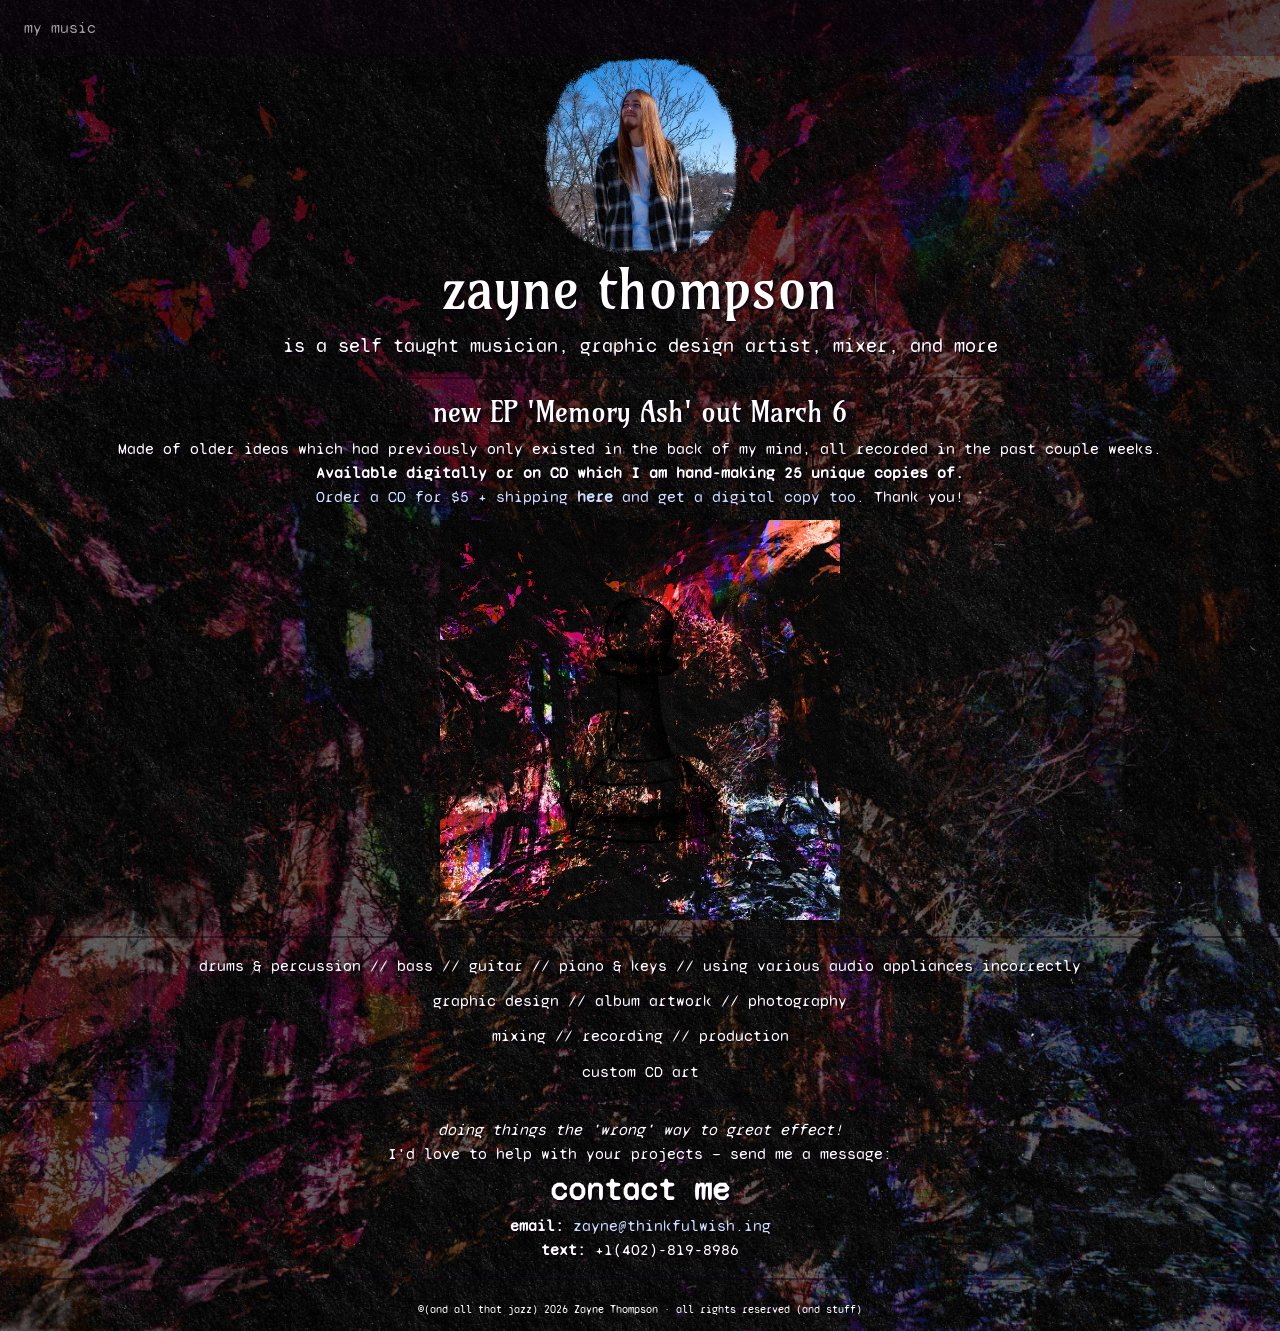
==== index.html @ b9ddb62a "memory ash v3" ====
<!DOCTYPE html>
<html lang="en">
  <head>
    <meta charset="utf-8">
    <meta http-equiv="X-UA-Compatible" content="IE=edge">
    <meta name="viewport" content="width=device-width, initial-scale=1">
    <title>Zayne Thompson</title>
	<link rel="icon" type="image/x-icon" href="favicon.ico">
	<link rel="stylesheet" href="style.css">
	<link rel="preconnect" href="https://fonts.googleapis.com">
	<link rel="preconnect" href="https://fonts.gstatic.com" crossorigin>
	<link href="https://fonts.googleapis.com/css2?family=Amarante&family=Inknut+Antiqua:wght@300;400;500;600;700;800;900&family=Syne+Mono&display=swap" rel="stylesheet">
  </head>
<style>
html {
  background-image: url("memoryash-bg3000.jpg");
}
</style>
  <body>
    <nav class="navbar navbar-expand-lg navbar-dark bg-dark">

       <div class="navbar-collapse" id="navbarSupportedContent">
          <ul class="navbar-nav mr-auto">
             <li class="nav-item hidden">
                <a class="nav-link" href="#">home<span class="sr-only">(current)</span></a>
             </li>
             <li class="nav-item inactive">
                <a class="nav-link" href="https://links.zayne.rocks/">my music<br>
                </a>
             </li>
             <li class="nav-item hidden">
                <a class="nav-link" href="#">art &amp; design<br>
                </a>
             </li>
          </ul>
       </div>
    </nav>
	<div>
		
        <section class="animated-background">
            <div id="stars1"></div>
            <div id="stars2"></div>
            <div id="stars3"></div>
        </section>
		
    <div>
	<img src="ZTmarch2026.png" width="200">
      <h1 class="display-4">Zayne Thompson</h1>
       <p class="lead">is a self taught musician, graphic design artist, mixer, and more</p>
      <hr>
<h3 class="display-5">new EP 'Memory Ash' out March 6</h3>
<p>Made of older ideas which had previously only existed in the back of my mind, all recorded in the past couple weeks.<br><b>Available digitally or on CD which I am hand-making 25 unique copies of.</b><br><a href=https://zaynethompson.bandcamp.com>Order a CD for $5 + shipping <b>here</b> and get a digital copy too.</a> Thank you!</p>
		<a href=https://zaynethompson.bandcamp.com/album/memory-ash><img src="memoryash1500.jpg" width="400"></a>
      <hr>
      <p>drums &amp; percussion // bass // guitar // piano &amp; keys // using various audio appliances incorrectly</p>
	  <p>graphic design // album artwork // photography</p>
	  <p>mixing // recording // production</p>
	  <p>custom CD art</p>
      <hr>
	  <p class="p-nomargin"><i>doing things the 'wrong' way to great effect!</i></p>
	  <p class="p-nomargin">I'd love to help with your projects — send me a message:</p>
	<div>
		<p class="contact"><strong>contact me</strong></p>
		<p><strong>email: </strong> <a href="mailto:zayne@thinkfulwish.ing">zayne@thinkfulwish.ing</a>
			<br>
        <strong>text: </strong>+1(402)-819-8986</p>
		<hr>
	</div>
      <footer>
          <div class="text-center col-lg-6 offset-lg-3 col-xl-6">
             <p4 class="footer">&copy;(and all that jazz) 2026 Zayne Thompson &middot; all rights reserved (and stuff)</a></p>
          </div>
      </footer>
  </div>
    <script src="../zayne.rocks-main/zayne.rocks-main/js/jquery-3.4.1.min.js"></script>
    <script src="../zayne.rocks-main/zayne.rocks-main/js/popper.min.js"></script>
    <script src="../zayne.rocks-main/zayne.rocks-main/js/bootstrap-4.4.1.js"></script>
  </body>
</html>
---- style.css ----
:root {
  --blue: #007bff;
  --indigo: #6610f2;
  --purple: #6f42c1;
  --pink: #e83e8c;
  --red: #dc3545;
  --orange: #fd7e14;
  --yellow: #ffc107;
  --green: #28a745;
  --teal: #20c997;
  --cyan: #17a2b8;
  --white: #fff;
  --gray: #6c757d;
  --gray-dark: #343a40;
  --primary: #007bff;
  --secondary: #6c757d;
  --success: #28a745;
  --info: #17a2b8;
  --warning: #ffc107;
  --danger: #dc3545;
  --light: #f8f9fa;
  --dark: #343a40;
  --bg-purple: #0e0312;
  --breakpoint-xs: 0;
  --breakpoint-sm: 576px;
  --breakpoint-md: 768px;
  --breakpoint-lg: 992px;
  --breakpoint-xl: 1200px;
}

*,
*::before,
*::after {
  box-sizing: border-box;
}

html {
  font-family: sans-serif;
  line-height: 1.15;
  -webkit-text-size-adjust: 100%;
  -webkit-tap-highlight-color: rgba(0, 0, 0, 0);
  background-size: cover;
  background-color: #0e0312;
}

article, aside, figcaption, figure, footer, header, hgroup, main, nav, section {
  display: block;
}
.syne-mono-regular {
  font-family: "Syne Mono", monospace;
  font-weight: 400;
  font-style: normal;
}

.inknut-antiqua-light {
  font-family: "Inknut Antiqua", serif;
  font-weight: 300;
  font-style: normal;
}
.inknut-antiqua-regular {
  font-family: "Inknut Antiqua", serif;
  font-weight: 400;
  font-style: normal;
}
.inknut-antiqua-medium {
  font-family: "Inknut Antiqua", serif;
  font-weight: 500;
  font-style: normal;
}
.inknut-antiqua-semibold {
  font-family: "Inknut Antiqua", serif;
  font-weight: 600;
  font-style: normal;
}
.inknut-antiqua-bold {
  font-family: "Inknut Antiqua", serif;
  font-weight: 700;
  font-style: normal;
}
.inknut-antiqua-extrabold {
  font-family: "Inknut Antiqua", serif;
  font-weight: 800;
  font-style: normal;
}
.inknut-antiqua-black {
  font-family: "Inknut Antiqua", serif;
  font-weight: 900;
  font-style: normal;
}

.amarante-regular {
  font-family: "Amarante", serif;
  font-weight: 400;
  font-style: normal;
}

body {
  margin: 0;
  font-size: 1rem;
  font-weight: 400;
  line-height: 1.5;
  font-family: "Syne Mono";
  color: #fff;
  text-align: center;
}

[tabindex="-1"]:focus:not(:focus-visible) {
  outline: 0 !important;
}

hr {
  box-sizing: content-box;
  height: 0;
  overflow: visible;
}

h1, h2, h3, h4, h5, h6 {
  margin-top: 0;
  margin-bottom: 0.5rem;
  font-family: "Amarante";
  text-shadow: 2px 2px 3px #0E0312;
}

.p-nomargin {
  margin-top: 0;
  margin-bottom: 0rem;
}
.footer {
  font-size: 0.7em;
}
p {
  margin-top: 0;
  margin-bottom: 0.7rem;
  font-family: "Syne Mono";
  text-shadow: 1.5px 1.5px 0px #0E0312;
}
.navbar-dark {
    background-color: rgba(14, 3, 18, 0.3)!important;
    border: none !important;
    border-width:0!important;
}
.navbar-light {
    background-color: rgba(0, 0, 0, 0.3)!important;
    border: none !important;
    border-width:0!important;
}
abbr[title],
abbr[data-original-title] {
  text-decoration: underline;
  -webkit-text-decoration: underline dotted;
  text-decoration: underline dotted;
  cursor: help;
  border-bottom: 0;
  -webkit-text-decoration-skip-ink: none;
  text-decoration-skip-ink: none;
}
.dropdown:hover .dropdown-menu {
    display: block;
    margin-top: 0; /* remove the gap so it doesn't close */
}
address {
  margin-bottom: 1rem;
  font-style: normal;
  line-height: inherit;
}

ol,
ul,
dl {
  margin-top: 0;
  margin-bottom: 1rem;
}

ol ol,
ul ul,
ol ul,
ul ol {
  margin-bottom: 0;
}

dt {
  font-weight: 700;
}

dd {
  margin-bottom: .5rem;
  margin-left: 0;
}

blockquote {
  margin: 0 0 1rem;
}

b,
strong {
  font-weight: bolder;
}

small {
  font-size: 80%;
}

sub,
sup {
  position: relative;
  font-size: 75%;
  line-height: 0;
  vertical-align: baseline;
}

sub {
  bottom: -.25em;
}

sup {
  top: -.5em;
}

a {
  color: #cde0fe;
  text-decoration: none;
  background-color: transparent;
}

a:hover {
  color: #0056b3;
  text-decoration: underline;
}

a:not([href]) {
  color: inherit;
  text-decoration: none;
}

a:not([href]):hover {
  color: inherit;
  text-decoration: none;
}

pre,
code,
kbd,
samp {
  font-family: SFMono-Regular, Menlo, Monaco, Consolas, "Liberation Mono", "Courier New", monospace;
  font-size: 1em;
}

pre {
  margin-top: 0;
  margin-bottom: 1rem;
  overflow: auto;
}

figure {
  margin: 0 0 1rem;
}

img {
  vertical-align: middle;
  border-style: none;
}

svg {
  overflow: hidden;
  vertical-align: middle;
}

table {
  border-collapse: collapse;
}

caption {
  padding-top: 0.75rem;
  padding-bottom: 0.75rem;
  color: #6c757d;
  text-align: left;
  caption-side: bottom;
}

th {
  text-align: inherit;
}

label {
  display: inline-block;
  margin-bottom: 0.5rem;
}

button {
  border-radius: 0;
}

button:focus {
  outline: 1px dotted;
  outline: 5px auto -webkit-focus-ring-color;
}

input,
button,
select,
optgroup,
textarea {
  margin: 0;
  font-family: inherit;
  font-size: inherit;
  line-height: inherit;
}

button,
input {
  overflow: visible;
}

button,
select {
  text-transform: none;
}

select {
  word-wrap: normal;
}

button,
[type="button"],
[type="reset"],
[type="submit"] {
  -webkit-appearance: button;
}

button:not(:disabled),
[type="button"]:not(:disabled),
[type="reset"]:not(:disabled),
[type="submit"]:not(:disabled) {
  cursor: pointer;
}

button::-moz-focus-inner,
[type="button"]::-moz-focus-inner,
[type="reset"]::-moz-focus-inner,
[type="submit"]::-moz-focus-inner {
  padding: 0;
  border-style: none;
}

input[type="radio"],
input[type="checkbox"] {
  box-sizing: border-box;
  padding: 0;
}

input[type="date"],
input[type="time"],
input[type="datetime-local"],
input[type="month"] {
  -webkit-appearance: listbox;
}

textarea {
  overflow: auto;
  resize: vertical;
}

fieldset {
  min-width: 0;
  padding: 0;
  margin: 0;
  border: 0;
}

legend {
  display: block;
  width: 100%;
  max-width: 100%;
  padding: 0;
  margin-bottom: .5rem;
  font-size: 1.5rem;
  line-height: inherit;
  color: inherit;
  white-space: normal;
}

progress {
  vertical-align: baseline;
}

[type="number"]::-webkit-inner-spin-button,
[type="number"]::-webkit-outer-spin-button {
  height: auto;
}

[type="search"] {
  outline-offset: -2px;
  -webkit-appearance: none;
}

[type="search"]::-webkit-search-decoration {
  -webkit-appearance: none;
}

::-webkit-file-upload-button {
  font: inherit;
  -webkit-appearance: button;
}

output {
  display: inline-block;
}

summary {
  display: list-item;
  cursor: pointer;
}

template {
  display: none;
}

[hidden] {
  display: none !important;
}

h1, h2, h3, h4, h5, h6,
.h1, .h2, .h3, .h4, .h5, .h6 {
  margin-bottom: 0.5rem;
  font-weight: 500;
  line-height: 1.2;
}

h1, .h1 {
  font-size: 2.5rem;
}

h2, .h2 {
  font-size: 2rem;
}

h3, .h3 {
  font-size: 1.75rem;
}

h4, .h4 {
  font-size: 1.5rem;
}

h5, .h5 {
  font-size: 1.25rem;
}

h6, .h6 {
  font-size: 1rem;
}

.lead {
  font-size: 1.25rem;
  font-weight: 300;
}

.display-1 {
  font-size: 6rem;
  font-weight: 300;
  line-height: 1.2;
}

.display-2 {
  font-size: 5.5rem;
  font-weight: 300;
  line-height: 1.2;
}

.display-3 {
  font-size: 4.5rem;
  font-weight: 300;
  line-height: 1.2;
}

.display-4 {
  font-size: 3.5rem;
  font-weight: 300;
  line-height: 1.2;
  text-transform: lowercase;
}

hr {
  margin-top: 1rem;
  margin-bottom: 1rem;
  border: 0;
  border-top: 0.15rem solid rgba(14, 3, 18, 0.5);
}

small,
.small {
  font-size: 80%;
  font-weight: 400;
}

mark,
.mark {
  padding: 0.2em;
  background-color: #fcf8e3;
}

.list-unstyled {
  padding-left: 0;
  list-style: none;
}

.list-inline {
  padding-left: 0;
  list-style: none;
}

.list-inline-item {
  display: inline-block;
}

.list-inline-item:not(:last-child) {
  margin-right: 0.5rem;
}

.initialism {
  font-size: 90%;
  text-transform: uppercase;
}

.blockquote {
  margin-bottom: 1rem;
  font-size: 1.25rem;
}

.blockquote-footer {
  display: block;
  font-size: 80%;
  color: #6c757d;
}

.blockquote-footer::before {
  content: "\2014\00A0";
}

.img-fluid {
  max-width: 100%;
  height: auto;
}

.img-thumbnail {
  padding: 0.25rem;
  background-color: #fff;
  border: 1px solid #dee2e6;
  border-radius: 0.25rem;
  max-width: 100%;
  height: auto;
}

.figure {
  display: inline-block;
}

.figure-img {
  margin-bottom: 0.5rem;
  line-height: 1;
}

.figure-caption {
  font-size: 90%;
  color: #6c757d;
}

code {
  font-size: 87.5%;
  color: #e83e8c;
  word-wrap: break-word;
}

a > code {
  color: inherit;
}

kbd {
  padding: 0.2rem 0.4rem;
  font-size: 87.5%;
  color: #fff;
  background-color: #212529;
  border-radius: 0.2rem;
}

kbd kbd {
  padding: 0;
  font-size: 100%;
  font-weight: 700;
}

pre {
  display: block;
  font-size: 87.5%;
  color: #212529;
}

pre code {
  font-size: inherit;
  color: inherit;
  word-break: normal;
}

.pre-scrollable {
  max-height: 340px;
  overflow-y: scroll;
}

.container {
  width: 100%;
  padding-right: 15px;
  padding-left: 15px;
  margin-right: auto;
  margin-left: auto;
}

@media (min-width: 576px) {
  .container {
    max-width: 540px;
  }
}

@media (min-width: 768px) {
  .container {
    max-width: 720px;
  }
}

@media (min-width: 992px) {
  .container {
    max-width: 960px;
  }
}

@media (min-width: 1200px) {
  .container {
    max-width: 1140px;
  }
}

.container-fluid, .container-sm, .container-md, .container-lg, .container-xl {
  width: 100%;
  padding-right: 15px;
  padding-left: 15px;
  margin-right: auto;
  margin-left: auto;
}

@media (min-width: 576px) {
  .container, .container-sm {
    max-width: 540px;
  }
}

@media (min-width: 768px) {
  .container, .container-sm, .container-md {
    max-width: 720px;
  }
}

@media (min-width: 992px) {
  .container, .container-sm, .container-md, .container-lg {
    max-width: 960px;
  }
}

@media (min-width: 1200px) {
  .container, .container-sm, .container-md, .container-lg, .container-xl {
    max-width: 1140px;
  }
}

.row {
  display: -ms-flexbox;
  display: flex;
  -ms-flex-wrap: wrap;
  flex-wrap: wrap;
  margin-right: -15px;
  margin-left: -15px;
}

.no-gutters {
  margin-right: 0;
  margin-left: 0;
}

.no-gutters > .col,
.no-gutters > [class*="col-"] {
  padding-right: 0;
  padding-left: 0;
}

.col-1, .col-2, .col-3, .col-4, .col-5, .col-6, .col-7, .col-8, .col-9, .col-10, .col-11, .col-12, .col,
.col-auto, .col-sm-1, .col-sm-2, .col-sm-3, .col-sm-4, .col-sm-5, .col-sm-6, .col-sm-7, .col-sm-8, .col-sm-9, .col-sm-10, .col-sm-11, .col-sm-12, .col-sm,
.col-sm-auto, .col-md-1, .col-md-2, .col-md-3, .col-md-4, .col-md-5, .col-md-6, .col-md-7, .col-md-8, .col-md-9, .col-md-10, .col-md-11, .col-md-12, .col-md,
.col-md-auto, .col-lg-1, .col-lg-2, .col-lg-3, .col-lg-4, .col-lg-5, .col-lg-6, .col-lg-7, .col-lg-8, .col-lg-9, .col-lg-10, .col-lg-11, .col-lg-12, .col-lg,
.col-lg-auto, .col-xl-1, .col-xl-2, .col-xl-3, .col-xl-4, .col-xl-5, .col-xl-6, .col-xl-7, .col-xl-8, .col-xl-9, .col-xl-10, .col-xl-11, .col-xl-12, .col-xl,
.col-xl-auto {
  position: relative;
  width: 100%;
  padding-right: 15px;
  padding-left: 15px;
}

.col {
  -ms-flex-preferred-size: 0;
  flex-basis: 0;
  -ms-flex-positive: 1;
  flex-grow: 1;
  max-width: 100%;
}

.row-cols-1 > * {
  -ms-flex: 0 0 100%;
  flex: 0 0 100%;
  max-width: 100%;
}

.row-cols-2 > * {
  -ms-flex: 0 0 50%;
  flex: 0 0 50%;
  max-width: 50%;
}

.row-cols-3 > * {
  -ms-flex: 0 0 33.333333%;
  flex: 0 0 33.333333%;
  max-width: 33.333333%;
}

.row-cols-4 > * {
  -ms-flex: 0 0 25%;
  flex: 0 0 25%;
  max-width: 25%;
}

.row-cols-5 > * {
  -ms-flex: 0 0 20%;
  flex: 0 0 20%;
  max-width: 20%;
}

.row-cols-6 > * {
  -ms-flex: 0 0 16.666667%;
  flex: 0 0 16.666667%;
  max-width: 16.666667%;
}

.col-auto {
  -ms-flex: 0 0 auto;
  flex: 0 0 auto;
  width: auto;
  max-width: 100%;
}

.col-1 {
  -ms-flex: 0 0 8.333333%;
  flex: 0 0 8.333333%;
  max-width: 8.333333%;
}

.col-2 {
  -ms-flex: 0 0 16.666667%;
  flex: 0 0 16.666667%;
  max-width: 16.666667%;
}

.col-3 {
  -ms-flex: 0 0 25%;
  flex: 0 0 25%;
  max-width: 25%;
}

.col-4 {
  -ms-flex: 0 0 33.333333%;
  flex: 0 0 33.333333%;
  max-width: 33.333333%;
}

.col-5 {
  -ms-flex: 0 0 41.666667%;
  flex: 0 0 41.666667%;
  max-width: 41.666667%;
}

.col-6 {
  -ms-flex: 0 0 50%;
  flex: 0 0 50%;
  max-width: 50%;
}

.col-7 {
  -ms-flex: 0 0 58.333333%;
  flex: 0 0 58.333333%;
  max-width: 58.333333%;
}

.col-8 {
  -ms-flex: 0 0 66.666667%;
  flex: 0 0 66.666667%;
  max-width: 66.666667%;
}

.col-9 {
  -ms-flex: 0 0 75%;
  flex: 0 0 75%;
  max-width: 75%;
}

.col-10 {
  -ms-flex: 0 0 83.333333%;
  flex: 0 0 83.333333%;
  max-width: 83.333333%;
}

.col-11 {
  -ms-flex: 0 0 91.666667%;
  flex: 0 0 91.666667%;
  max-width: 91.666667%;
}

.col-12 {
  -ms-flex: 0 0 100%;
  flex: 0 0 100%;
  max-width: 100%;
}

.order-first {
  -ms-flex-order: -1;
  order: -1;
}

.order-last {
  -ms-flex-order: 13;
  order: 13;
}

.order-0 {
  -ms-flex-order: 0;
  order: 0;
}

.order-1 {
  -ms-flex-order: 1;
  order: 1;
}

.order-2 {
  -ms-flex-order: 2;
  order: 2;
}

.order-3 {
  -ms-flex-order: 3;
  order: 3;
}

.order-4 {
  -ms-flex-order: 4;
  order: 4;
}

.order-5 {
  -ms-flex-order: 5;
  order: 5;
}

.order-6 {
  -ms-flex-order: 6;
  order: 6;
}

.order-7 {
  -ms-flex-order: 7;
  order: 7;
}

.order-8 {
  -ms-flex-order: 8;
  order: 8;
}

.order-9 {
  -ms-flex-order: 9;
  order: 9;
}

.order-10 {
  -ms-flex-order: 10;
  order: 10;
}

.order-11 {
  -ms-flex-order: 11;
  order: 11;
}

.order-12 {
  -ms-flex-order: 12;
  order: 12;
}

.offset-1 {
  margin-left: 8.333333%;
}

.offset-2 {
  margin-left: 16.666667%;
}

.offset-3 {
  margin-left: 25%;
}

.offset-4 {
  margin-left: 33.333333%;
}

.offset-5 {
  margin-left: 41.666667%;
}

.offset-6 {
  margin-left: 50%;
}

.offset-7 {
  margin-left: 58.333333%;
}

.offset-8 {
  margin-left: 66.666667%;
}

.offset-9 {
  margin-left: 75%;
}

.offset-10 {
  margin-left: 83.333333%;
}

.offset-11 {
  margin-left: 91.666667%;
}

@media (min-width: 576px) {
  .col-sm {
    -ms-flex-preferred-size: 0;
    flex-basis: 0;
    -ms-flex-positive: 1;
    flex-grow: 1;
    max-width: 100%;
  }
  .row-cols-sm-1 > * {
    -ms-flex: 0 0 100%;
    flex: 0 0 100%;
    max-width: 100%;
  }
  .row-cols-sm-2 > * {
    -ms-flex: 0 0 50%;
    flex: 0 0 50%;
    max-width: 50%;
  }
  .row-cols-sm-3 > * {
    -ms-flex: 0 0 33.333333%;
    flex: 0 0 33.333333%;
    max-width: 33.333333%;
  }
  .row-cols-sm-4 > * {
    -ms-flex: 0 0 25%;
    flex: 0 0 25%;
    max-width: 25%;
  }
  .row-cols-sm-5 > * {
    -ms-flex: 0 0 20%;
    flex: 0 0 20%;
    max-width: 20%;
  }
  .row-cols-sm-6 > * {
    -ms-flex: 0 0 16.666667%;
    flex: 0 0 16.666667%;
    max-width: 16.666667%;
  }
  .col-sm-auto {
    -ms-flex: 0 0 auto;
    flex: 0 0 auto;
    width: auto;
    max-width: 100%;
  }
  .col-sm-1 {
    -ms-flex: 0 0 8.333333%;
    flex: 0 0 8.333333%;
    max-width: 8.333333%;
  }
  .col-sm-2 {
    -ms-flex: 0 0 16.666667%;
    flex: 0 0 16.666667%;
    max-width: 16.666667%;
  }
  .col-sm-3 {
    -ms-flex: 0 0 25%;
    flex: 0 0 25%;
    max-width: 25%;
  }
  .col-sm-4 {
    -ms-flex: 0 0 33.333333%;
    flex: 0 0 33.333333%;
    max-width: 33.333333%;
  }
  .col-sm-5 {
    -ms-flex: 0 0 41.666667%;
    flex: 0 0 41.666667%;
    max-width: 41.666667%;
  }
  .col-sm-6 {
    -ms-flex: 0 0 50%;
    flex: 0 0 50%;
    max-width: 50%;
  }
  .col-sm-7 {
    -ms-flex: 0 0 58.333333%;
    flex: 0 0 58.333333%;
    max-width: 58.333333%;
  }
  .col-sm-8 {
    -ms-flex: 0 0 66.666667%;
    flex: 0 0 66.666667%;
    max-width: 66.666667%;
  }
  .col-sm-9 {
    -ms-flex: 0 0 75%;
    flex: 0 0 75%;
    max-width: 75%;
  }
  .col-sm-10 {
    -ms-flex: 0 0 83.333333%;
    flex: 0 0 83.333333%;
    max-width: 83.333333%;
  }
  .col-sm-11 {
    -ms-flex: 0 0 91.666667%;
    flex: 0 0 91.666667%;
    max-width: 91.666667%;
  }
  .col-sm-12 {
    -ms-flex: 0 0 100%;
    flex: 0 0 100%;
    max-width: 100%;
  }
  .order-sm-first {
    -ms-flex-order: -1;
    order: -1;
  }
  .order-sm-last {
    -ms-flex-order: 13;
    order: 13;
  }
  .order-sm-0 {
    -ms-flex-order: 0;
    order: 0;
  }
  .order-sm-1 {
    -ms-flex-order: 1;
    order: 1;
  }
  .order-sm-2 {
    -ms-flex-order: 2;
    order: 2;
  }
  .order-sm-3 {
    -ms-flex-order: 3;
    order: 3;
  }
  .order-sm-4 {
    -ms-flex-order: 4;
    order: 4;
  }
  .order-sm-5 {
    -ms-flex-order: 5;
    order: 5;
  }
  .order-sm-6 {
    -ms-flex-order: 6;
    order: 6;
  }
  .order-sm-7 {
    -ms-flex-order: 7;
    order: 7;
  }
  .order-sm-8 {
    -ms-flex-order: 8;
    order: 8;
  }
  .order-sm-9 {
    -ms-flex-order: 9;
    order: 9;
  }
  .order-sm-10 {
    -ms-flex-order: 10;
    order: 10;
  }
  .order-sm-11 {
    -ms-flex-order: 11;
    order: 11;
  }
  .order-sm-12 {
    -ms-flex-order: 12;
    order: 12;
  }
  .offset-sm-0 {
    margin-left: 0;
  }
  .offset-sm-1 {
    margin-left: 8.333333%;
  }
  .offset-sm-2 {
    margin-left: 16.666667%;
  }
  .offset-sm-3 {
    margin-left: 25%;
  }
  .offset-sm-4 {
    margin-left: 33.333333%;
  }
  .offset-sm-5 {
    margin-left: 41.666667%;
  }
  .offset-sm-6 {
    margin-left: 50%;
  }
  .offset-sm-7 {
    margin-left: 58.333333%;
  }
  .offset-sm-8 {
    margin-left: 66.666667%;
  }
  .offset-sm-9 {
    margin-left: 75%;
  }
  .offset-sm-10 {
    margin-left: 83.333333%;
  }
  .offset-sm-11 {
    margin-left: 91.666667%;
  }
}

@media (min-width: 768px) {
  .col-md {
    -ms-flex-preferred-size: 0;
    flex-basis: 0;
    -ms-flex-positive: 1;
    flex-grow: 1;
    max-width: 100%;
  }
  .row-cols-md-1 > * {
    -ms-flex: 0 0 100%;
    flex: 0 0 100%;
    max-width: 100%;
  }
  .row-cols-md-2 > * {
    -ms-flex: 0 0 50%;
    flex: 0 0 50%;
    max-width: 50%;
  }
  .row-cols-md-3 > * {
    -ms-flex: 0 0 33.333333%;
    flex: 0 0 33.333333%;
    max-width: 33.333333%;
  }
  .row-cols-md-4 > * {
    -ms-flex: 0 0 25%;
    flex: 0 0 25%;
    max-width: 25%;
  }
  .row-cols-md-5 > * {
    -ms-flex: 0 0 20%;
    flex: 0 0 20%;
    max-width: 20%;
  }
  .row-cols-md-6 > * {
    -ms-flex: 0 0 16.666667%;
    flex: 0 0 16.666667%;
    max-width: 16.666667%;
  }
  .col-md-auto {
    -ms-flex: 0 0 auto;
    flex: 0 0 auto;
    width: auto;
    max-width: 100%;
  }
  .col-md-1 {
    -ms-flex: 0 0 8.333333%;
    flex: 0 0 8.333333%;
    max-width: 8.333333%;
  }
  .col-md-2 {
    -ms-flex: 0 0 16.666667%;
    flex: 0 0 16.666667%;
    max-width: 16.666667%;
  }
  .col-md-3 {
    -ms-flex: 0 0 25%;
    flex: 0 0 25%;
    max-width: 25%;
  }
  .col-md-4 {
    -ms-flex: 0 0 33.333333%;
    flex: 0 0 33.333333%;
    max-width: 33.333333%;
  }
  .col-md-5 {
    -ms-flex: 0 0 41.666667%;
    flex: 0 0 41.666667%;
    max-width: 41.666667%;
  }
  .col-md-6 {
    -ms-flex: 0 0 50%;
    flex: 0 0 50%;
    max-width: 50%;
  }
  .col-md-7 {
    -ms-flex: 0 0 58.333333%;
    flex: 0 0 58.333333%;
    max-width: 58.333333%;
  }
  .col-md-8 {
    -ms-flex: 0 0 66.666667%;
    flex: 0 0 66.666667%;
    max-width: 66.666667%;
  }
  .col-md-9 {
    -ms-flex: 0 0 75%;
    flex: 0 0 75%;
    max-width: 75%;
  }
  .col-md-10 {
    -ms-flex: 0 0 83.333333%;
    flex: 0 0 83.333333%;
    max-width: 83.333333%;
  }
  .col-md-11 {
    -ms-flex: 0 0 91.666667%;
    flex: 0 0 91.666667%;
    max-width: 91.666667%;
  }
  .col-md-12 {
    -ms-flex: 0 0 100%;
    flex: 0 0 100%;
    max-width: 100%;
  }
  .order-md-first {
    -ms-flex-order: -1;
    order: -1;
  }
  .order-md-last {
    -ms-flex-order: 13;
    order: 13;
  }
  .order-md-0 {
    -ms-flex-order: 0;
    order: 0;
  }
  .order-md-1 {
    -ms-flex-order: 1;
    order: 1;
  }
  .order-md-2 {
    -ms-flex-order: 2;
    order: 2;
  }
  .order-md-3 {
    -ms-flex-order: 3;
    order: 3;
  }
  .order-md-4 {
    -ms-flex-order: 4;
    order: 4;
  }
  .order-md-5 {
    -ms-flex-order: 5;
    order: 5;
  }
  .order-md-6 {
    -ms-flex-order: 6;
    order: 6;
  }
  .order-md-7 {
    -ms-flex-order: 7;
    order: 7;
  }
  .order-md-8 {
    -ms-flex-order: 8;
    order: 8;
  }
  .order-md-9 {
    -ms-flex-order: 9;
    order: 9;
  }
  .order-md-10 {
    -ms-flex-order: 10;
    order: 10;
  }
  .order-md-11 {
    -ms-flex-order: 11;
    order: 11;
  }
  .order-md-12 {
    -ms-flex-order: 12;
    order: 12;
  }
  .offset-md-0 {
    margin-left: 0;
  }
  .offset-md-1 {
    margin-left: 8.333333%;
  }
  .offset-md-2 {
    margin-left: 16.666667%;
  }
  .offset-md-3 {
    margin-left: 25%;
  }
  .offset-md-4 {
    margin-left: 33.333333%;
  }
  .offset-md-5 {
    margin-left: 41.666667%;
  }
  .offset-md-6 {
    margin-left: 50%;
  }
  .offset-md-7 {
    margin-left: 58.333333%;
  }
  .offset-md-8 {
    margin-left: 66.666667%;
  }
  .offset-md-9 {
    margin-left: 75%;
  }
  .offset-md-10 {
    margin-left: 83.333333%;
  }
  .offset-md-11 {
    margin-left: 91.666667%;
  }
}

@media (min-width: 992px) {
  .col-lg {
    -ms-flex-preferred-size: 0;
    flex-basis: 0;
    -ms-flex-positive: 1;
    flex-grow: 1;
    max-width: 100%;
  }
  .row-cols-lg-1 > * {
    -ms-flex: 0 0 100%;
    flex: 0 0 100%;
    max-width: 100%;
  }
  .row-cols-lg-2 > * {
    -ms-flex: 0 0 50%;
    flex: 0 0 50%;
    max-width: 50%;
  }
  .row-cols-lg-3 > * {
    -ms-flex: 0 0 33.333333%;
    flex: 0 0 33.333333%;
    max-width: 33.333333%;
  }
  .row-cols-lg-4 > * {
    -ms-flex: 0 0 25%;
    flex: 0 0 25%;
    max-width: 25%;
  }
  .row-cols-lg-5 > * {
    -ms-flex: 0 0 20%;
    flex: 0 0 20%;
    max-width: 20%;
  }
  .row-cols-lg-6 > * {
    -ms-flex: 0 0 16.666667%;
    flex: 0 0 16.666667%;
    max-width: 16.666667%;
  }
  .col-lg-auto {
    -ms-flex: 0 0 auto;
    flex: 0 0 auto;
    width: auto;
    max-width: 100%;
  }
  .col-lg-1 {
    -ms-flex: 0 0 8.333333%;
    flex: 0 0 8.333333%;
    max-width: 8.333333%;
  }
  .col-lg-2 {
    -ms-flex: 0 0 16.666667%;
    flex: 0 0 16.666667%;
    max-width: 16.666667%;
  }
  .col-lg-3 {
    -ms-flex: 0 0 25%;
    flex: 0 0 25%;
    max-width: 25%;
  }
  .col-lg-4 {
    -ms-flex: 0 0 33.333333%;
    flex: 0 0 33.333333%;
    max-width: 33.333333%;
  }
  .col-lg-5 {
    -ms-flex: 0 0 41.666667%;
    flex: 0 0 41.666667%;
    max-width: 41.666667%;
  }
  .col-lg-6 {
    -ms-flex: 0 0 50%;
    flex: 0 0 50%;
    max-width: 50%;
  }
  .col-lg-7 {
    -ms-flex: 0 0 58.333333%;
    flex: 0 0 58.333333%;
    max-width: 58.333333%;
  }
  .col-lg-8 {
    -ms-flex: 0 0 66.666667%;
    flex: 0 0 66.666667%;
    max-width: 66.666667%;
  }
  .col-lg-9 {
    -ms-flex: 0 0 75%;
    flex: 0 0 75%;
    max-width: 75%;
  }
  .col-lg-10 {
    -ms-flex: 0 0 83.333333%;
    flex: 0 0 83.333333%;
    max-width: 83.333333%;
  }
  .col-lg-11 {
    -ms-flex: 0 0 91.666667%;
    flex: 0 0 91.666667%;
    max-width: 91.666667%;
  }
  .col-lg-12 {
    -ms-flex: 0 0 100%;
    flex: 0 0 100%;
    max-width: 100%;
  }
  .order-lg-first {
    -ms-flex-order: -1;
    order: -1;
  }
  .order-lg-last {
    -ms-flex-order: 13;
    order: 13;
  }
  .order-lg-0 {
    -ms-flex-order: 0;
    order: 0;
  }
  .order-lg-1 {
    -ms-flex-order: 1;
    order: 1;
  }
  .order-lg-2 {
    -ms-flex-order: 2;
    order: 2;
  }
  .order-lg-3 {
    -ms-flex-order: 3;
    order: 3;
  }
  .order-lg-4 {
    -ms-flex-order: 4;
    order: 4;
  }
  .order-lg-5 {
    -ms-flex-order: 5;
    order: 5;
  }
  .order-lg-6 {
    -ms-flex-order: 6;
    order: 6;
  }
  .order-lg-7 {
    -ms-flex-order: 7;
    order: 7;
  }
  .order-lg-8 {
    -ms-flex-order: 8;
    order: 8;
  }
  .order-lg-9 {
    -ms-flex-order: 9;
    order: 9;
  }
  .order-lg-10 {
    -ms-flex-order: 10;
    order: 10;
  }
  .order-lg-11 {
    -ms-flex-order: 11;
    order: 11;
  }
  .order-lg-12 {
    -ms-flex-order: 12;
    order: 12;
  }
  .offset-lg-0 {
    margin-left: 0;
  }
  .offset-lg-1 {
    margin-left: 8.333333%;
  }
  .offset-lg-2 {
    margin-left: 16.666667%;
  }
  .offset-lg-3 {
    margin-left: 25%;
  }
  .offset-lg-4 {
    margin-left: 33.333333%;
  }
  .offset-lg-5 {
    margin-left: 41.666667%;
  }
  .offset-lg-6 {
    margin-left: 50%;
  }
  .offset-lg-7 {
    margin-left: 58.333333%;
  }
  .offset-lg-8 {
    margin-left: 66.666667%;
  }
  .offset-lg-9 {
    margin-left: 75%;
  }
  .offset-lg-10 {
    margin-left: 83.333333%;
  }
  .offset-lg-11 {
    margin-left: 91.666667%;
  }
}

@media (min-width: 1200px) {
  .col-xl {
    -ms-flex-preferred-size: 0;
    flex-basis: 0;
    -ms-flex-positive: 1;
    flex-grow: 1;
    max-width: 100%;
  }
  .row-cols-xl-1 > * {
    -ms-flex: 0 0 100%;
    flex: 0 0 100%;
    max-width: 100%;
  }
  .row-cols-xl-2 > * {
    -ms-flex: 0 0 50%;
    flex: 0 0 50%;
    max-width: 50%;
  }
  .row-cols-xl-3 > * {
    -ms-flex: 0 0 33.333333%;
    flex: 0 0 33.333333%;
    max-width: 33.333333%;
  }
  .row-cols-xl-4 > * {
    -ms-flex: 0 0 25%;
    flex: 0 0 25%;
    max-width: 25%;
  }
  .row-cols-xl-5 > * {
    -ms-flex: 0 0 20%;
    flex: 0 0 20%;
    max-width: 20%;
  }
  .row-cols-xl-6 > * {
    -ms-flex: 0 0 16.666667%;
    flex: 0 0 16.666667%;
    max-width: 16.666667%;
  }
  .col-xl-auto {
    -ms-flex: 0 0 auto;
    flex: 0 0 auto;
    width: auto;
    max-width: 100%;
  }
  .col-xl-1 {
    -ms-flex: 0 0 8.333333%;
    flex: 0 0 8.333333%;
    max-width: 8.333333%;
  }
  .col-xl-2 {
    -ms-flex: 0 0 16.666667%;
    flex: 0 0 16.666667%;
    max-width: 16.666667%;
  }
  .col-xl-3 {
    -ms-flex: 0 0 25%;
    flex: 0 0 25%;
    max-width: 25%;
  }
  .col-xl-4 {
    -ms-flex: 0 0 33.333333%;
    flex: 0 0 33.333333%;
    max-width: 33.333333%;
  }
  .col-xl-5 {
    -ms-flex: 0 0 41.666667%;
    flex: 0 0 41.666667%;
    max-width: 41.666667%;
  }
  .col-xl-6 {
    -ms-flex: 0 0 50%;
    flex: 0 0 50%;
    max-width: 50%;
  }
  .col-xl-7 {
    -ms-flex: 0 0 58.333333%;
    flex: 0 0 58.333333%;
    max-width: 58.333333%;
  }
  .col-xl-8 {
    -ms-flex: 0 0 66.666667%;
    flex: 0 0 66.666667%;
    max-width: 66.666667%;
  }
  .col-xl-9 {
    -ms-flex: 0 0 75%;
    flex: 0 0 75%;
    max-width: 75%;
  }
  .col-xl-10 {
    -ms-flex: 0 0 83.333333%;
    flex: 0 0 83.333333%;
    max-width: 83.333333%;
  }
  .col-xl-11 {
    -ms-flex: 0 0 91.666667%;
    flex: 0 0 91.666667%;
    max-width: 91.666667%;
  }
  .col-xl-12 {
    -ms-flex: 0 0 100%;
    flex: 0 0 100%;
    max-width: 100%;
  }
  .order-xl-first {
    -ms-flex-order: -1;
    order: -1;
  }
  .order-xl-last {
    -ms-flex-order: 13;
    order: 13;
  }
  .order-xl-0 {
    -ms-flex-order: 0;
    order: 0;
  }
  .order-xl-1 {
    -ms-flex-order: 1;
    order: 1;
  }
  .order-xl-2 {
    -ms-flex-order: 2;
    order: 2;
  }
  .order-xl-3 {
    -ms-flex-order: 3;
    order: 3;
  }
  .order-xl-4 {
    -ms-flex-order: 4;
    order: 4;
  }
  .order-xl-5 {
    -ms-flex-order: 5;
    order: 5;
  }
  .order-xl-6 {
    -ms-flex-order: 6;
    order: 6;
  }
  .order-xl-7 {
    -ms-flex-order: 7;
    order: 7;
  }
  .order-xl-8 {
    -ms-flex-order: 8;
    order: 8;
  }
  .order-xl-9 {
    -ms-flex-order: 9;
    order: 9;
  }
  .order-xl-10 {
    -ms-flex-order: 10;
    order: 10;
  }
  .order-xl-11 {
    -ms-flex-order: 11;
    order: 11;
  }
  .order-xl-12 {
    -ms-flex-order: 12;
    order: 12;
  }
  .offset-xl-0 {
    margin-left: 0;
  }
  .offset-xl-1 {
    margin-left: 8.333333%;
  }
  .offset-xl-2 {
    margin-left: 16.666667%;
  }
  .offset-xl-3 {
    margin-left: 25%;
  }
  .offset-xl-4 {
    margin-left: 33.333333%;
  }
  .offset-xl-5 {
    margin-left: 41.666667%;
  }
  .offset-xl-6 {
    margin-left: 50%;
  }
  .offset-xl-7 {
    margin-left: 58.333333%;
  }
  .offset-xl-8 {
    margin-left: 66.666667%;
  }
  .offset-xl-9 {
    margin-left: 75%;
  }
  .offset-xl-10 {
    margin-left: 83.333333%;
  }
  .offset-xl-11 {
    margin-left: 91.666667%;
  }
}

.table {
  width: 100%;
  margin-bottom: 1rem;
  color: #212529;
}

.table th,
.table td {
  padding: 0.75rem;
  vertical-align: top;
  border-top: 1px solid #dee2e6;
}

.table thead th {
  vertical-align: bottom;
  border-bottom: 2px solid #dee2e6;
}

.table tbody + tbody {
  border-top: 2px solid #dee2e6;
}

.table-sm th,
.table-sm td {
  padding: 0.3rem;
}

.table-bordered {
  border: 1px solid #dee2e6;
}

.table-bordered th,
.table-bordered td {
  border: 1px solid #dee2e6;
}

.table-bordered thead th,
.table-bordered thead td {
  border-bottom-width: 2px;
}

.table-borderless th,
.table-borderless td,
.table-borderless thead th,
.table-borderless tbody + tbody {
  border: 0;
}

.table-striped tbody tr:nth-of-type(odd) {
  background-color: rgba(0, 0, 0, 0.05);
}

.table-hover tbody tr:hover {
  color: #212529;
  background-color: rgba(0, 0, 0, 0.075);
}

.table-primary,
.table-primary > th,
.table-primary > td {
  background-color: #b8daff;
}

.table-primary th,
.table-primary td,
.table-primary thead th,
.table-primary tbody + tbody {
  border-color: #7abaff;
}

.table-hover .table-primary:hover {
  background-color: #9fcdff;
}

.table-hover .table-primary:hover > td,
.table-hover .table-primary:hover > th {
  background-color: #9fcdff;
}

.table-secondary,
.table-secondary > th,
.table-secondary > td {
  background-color: #d6d8db;
}

.table-secondary th,
.table-secondary td,
.table-secondary thead th,
.table-secondary tbody + tbody {
  border-color: #b3b7bb;
}

.table-hover .table-secondary:hover {
  background-color: #c8cbcf;
}

.table-hover .table-secondary:hover > td,
.table-hover .table-secondary:hover > th {
  background-color: #c8cbcf;
}

.table-success,
.table-success > th,
.table-success > td {
  background-color: #c3e6cb;
}

.table-success th,
.table-success td,
.table-success thead th,
.table-success tbody + tbody {
  border-color: #8fd19e;
}

.table-hover .table-success:hover {
  background-color: #b1dfbb;
}

.table-hover .table-success:hover > td,
.table-hover .table-success:hover > th {
  background-color: #b1dfbb;
}

.table-info,
.table-info > th,
.table-info > td {
  background-color: #bee5eb;
}

.table-info th,
.table-info td,
.table-info thead th,
.table-info tbody + tbody {
  border-color: #86cfda;
}

.table-hover .table-info:hover {
  background-color: #abdde5;
}

.table-hover .table-info:hover > td,
.table-hover .table-info:hover > th {
  background-color: #abdde5;
}

.table-warning,
.table-warning > th,
.table-warning > td {
  background-color: #ffeeba;
}

.table-warning th,
.table-warning td,
.table-warning thead th,
.table-warning tbody + tbody {
  border-color: #ffdf7e;
}

.table-hover .table-warning:hover {
  background-color: #ffe8a1;
}

.table-hover .table-warning:hover > td,
.table-hover .table-warning:hover > th {
  background-color: #ffe8a1;
}

.table-danger,
.table-danger > th,
.table-danger > td {
  background-color: #f5c6cb;
}

.table-danger th,
.table-danger td,
.table-danger thead th,
.table-danger tbody + tbody {
  border-color: #ed969e;
}

.table-hover .table-danger:hover {
  background-color: #f1b0b7;
}

.table-hover .table-danger:hover > td,
.table-hover .table-danger:hover > th {
  background-color: #f1b0b7;
}

.table-light,
.table-light > th,
.table-light > td {
  background-color: #fdfdfe;
}

.table-light th,
.table-light td,
.table-light thead th,
.table-light tbody + tbody {
  border-color: #fbfcfc;
}

.table-hover .table-light:hover {
  background-color: #ececf6;
}

.table-hover .table-light:hover > td,
.table-hover .table-light:hover > th {
  background-color: #ececf6;
}

.table-dark,
.table-dark > th,
.table-dark > td {
  background-color: #c6c8ca;
}

.table-dark th,
.table-dark td,
.table-dark thead th,
.table-dark tbody + tbody {
  border-color: #95999c;
}

.table-hover .table-dark:hover {
  background-color: #b9bbbe;
}

.table-hover .table-dark:hover > td,
.table-hover .table-dark:hover > th {
  background-color: #b9bbbe;
}

.table-active,
.table-active > th,
.table-active > td {
  background-color: rgba(0, 0, 0, 0.075);
}

.table-hover .table-active:hover {
  background-color: rgba(0, 0, 0, 0.075);
}

.table-hover .table-active:hover > td,
.table-hover .table-active:hover > th {
  background-color: rgba(0, 0, 0, 0.075);
}

.table .thead-dark th {
  color: #fff;
  background-color: #343a40;
  border-color: #454d55;
}

.table .thead-light th {
  color: #495057;
  background-color: #e9ecef;
  border-color: #dee2e6;
}

.table-dark {
  color: #fff;
  background-color: #343a40;
}

.table-dark th,
.table-dark td,
.table-dark thead th {
  border-color: #454d55;
}

.table-dark.table-bordered {
  border: 0;
}

.table-dark.table-striped tbody tr:nth-of-type(odd) {
  background-color: rgba(255, 255, 255, 0.05);
}

.table-dark.table-hover tbody tr:hover {
  color: #fff;
  background-color: rgba(255, 255, 255, 0.075);
}

@media (max-width: 575.98px) {
  .table-responsive-sm {
    display: block;
    width: 100%;
    overflow-x: auto;
    -webkit-overflow-scrolling: touch;
  }
  .table-responsive-sm > .table-bordered {
    border: 0;
  }
}

@media (max-width: 767.98px) {
  .table-responsive-md {
    display: block;
    width: 100%;
    overflow-x: auto;
    -webkit-overflow-scrolling: touch;
  }
  .table-responsive-md > .table-bordered {
    border: 0;
  }
}

@media (max-width: 991.98px) {
  .table-responsive-lg {
    display: block;
    width: 100%;
    overflow-x: auto;
    -webkit-overflow-scrolling: touch;
  }
  .table-responsive-lg > .table-bordered {
    border: 0;
  }
}

@media (max-width: 1199.98px) {
  .table-responsive-xl {
    display: block;
    width: 100%;
    overflow-x: auto;
    -webkit-overflow-scrolling: touch;
  }
  .table-responsive-xl > .table-bordered {
    border: 0;
  }
}

.table-responsive {
  display: block;
  width: 100%;
  overflow-x: auto;
  -webkit-overflow-scrolling: touch;
}

.table-responsive > .table-bordered {
  border: 0;
}

.form-control {
  display: block;
  width: 100%;
  height: calc(1.5em + 0.75rem + 2px);
  padding: 0.375rem 0.75rem;
  font-size: 1rem;
  font-weight: 400;
  line-height: 1.5;
  color: #495057;
  background-color: #fff;
  background-clip: padding-box;
  border: 1px solid #ced4da;
  border-radius: 0.25rem;
  transition: border-color 0.15s ease-in-out, box-shadow 0.15s ease-in-out;
}

@media (prefers-reduced-motion: reduce) {
  .form-control {
    transition: none;
  }
}

.form-control::-ms-expand {
  background-color: transparent;
  border: 0;
}

.form-control:-moz-focusring {
  color: transparent;
  text-shadow: 0 0 0 #495057;
}

.form-control:focus {
  color: #495057;
  background-color: #fff;
  border-color: #80bdff;
  outline: 0;
  box-shadow: 0 0 0 0.2rem rgba(0, 123, 255, 0.25);
}

.form-control::-webkit-input-placeholder {
  color: #6c757d;
  opacity: 1;
}

.form-control::-moz-placeholder {
  color: #6c757d;
  opacity: 1;
}

.form-control:-ms-input-placeholder {
  color: #6c757d;
  opacity: 1;
}

.form-control::-ms-input-placeholder {
  color: #6c757d;
  opacity: 1;
}

.form-control::placeholder {
  color: #6c757d;
  opacity: 1;
}

.form-control:disabled, .form-control[readonly] {
  background-color: #e9ecef;
  opacity: 1;
}

select.form-control:focus::-ms-value {
  color: #495057;
  background-color: #fff;
}

.form-control-file,
.form-control-range {
  display: block;
  width: 100%;
}

.col-form-label {
  padding-top: calc(0.375rem + 1px);
  padding-bottom: calc(0.375rem + 1px);
  margin-bottom: 0;
  font-size: inherit;
  line-height: 1.5;
}

.col-form-label-lg {
  padding-top: calc(0.5rem + 1px);
  padding-bottom: calc(0.5rem + 1px);
  font-size: 1.25rem;
  line-height: 1.5;
}

.col-form-label-sm {
  padding-top: calc(0.25rem + 1px);
  padding-bottom: calc(0.25rem + 1px);
  font-size: 0.875rem;
  line-height: 1.5;
}

.form-control-plaintext {
  display: block;
  width: 100%;
  padding: 0.375rem 0;
  margin-bottom: 0;
  font-size: 1rem;
  line-height: 1.5;
  color: #212529;
  background-color: transparent;
  border: solid transparent;
  border-width: 1px 0;
}

.form-control-plaintext.form-control-sm, .form-control-plaintext.form-control-lg {
  padding-right: 0;
  padding-left: 0;
}

.form-control-sm {
  height: calc(1.5em + 0.5rem + 2px);
  padding: 0.25rem 0.5rem;
  font-size: 0.875rem;
  line-height: 1.5;
  border-radius: 0.2rem;
}

.form-control-lg {
  height: calc(1.5em + 1rem + 2px);
  padding: 0.5rem 1rem;
  font-size: 1.25rem;
  line-height: 1.5;
  border-radius: 0.3rem;
}

select.form-control[size], select.form-control[multiple] {
  height: auto;
}

textarea.form-control {
  height: auto;
}

.form-group {
  margin-bottom: 1rem;
}

.form-text {
  display: block;
  margin-top: 0.25rem;
}

.form-row {
  display: -ms-flexbox;
  display: flex;
  -ms-flex-wrap: wrap;
  flex-wrap: wrap;
  margin-right: -5px;
  margin-left: -5px;
}

.form-row > .col,
.form-row > [class*="col-"] {
  padding-right: 5px;
  padding-left: 5px;
}

.form-check {
  position: relative;
  display: block;
  padding-left: 1.25rem;
}

.form-check-input {
  position: absolute;
  margin-top: 0.3rem;
  margin-left: -1.25rem;
}

.form-check-input[disabled] ~ .form-check-label,
.form-check-input:disabled ~ .form-check-label {
  color: #6c757d;
}

.form-check-label {
  margin-bottom: 0;
}

.form-check-inline {
  display: -ms-inline-flexbox;
  display: inline-flex;
  -ms-flex-align: center;
  align-items: center;
  padding-left: 0;
  margin-right: 0.75rem;
}

.form-check-inline .form-check-input {
  position: static;
  margin-top: 0;
  margin-right: 0.3125rem;
  margin-left: 0;
}

.valid-feedback {
  display: none;
  width: 100%;
  margin-top: 0.25rem;
  font-size: 80%;
  color: #28a745;
}

.valid-tooltip {
  position: absolute;
  top: 100%;
  z-index: 5;
  display: none;
  max-width: 100%;
  padding: 0.25rem 0.5rem;
  margin-top: .1rem;
  font-size: 0.875rem;
  line-height: 1.5;
  color: #fff;
  background-color: rgba(40, 167, 69, 0.9);
  border-radius: 0.25rem;
}

.was-validated :valid ~ .valid-feedback,
.was-validated :valid ~ .valid-tooltip,
.is-valid ~ .valid-feedback,
.is-valid ~ .valid-tooltip {
  display: block;
}

.was-validated .form-control:valid, .form-control.is-valid {
  border-color: #28a745;
  padding-right: calc(1.5em + 0.75rem);
  background-image: url("data:image/svg+xml,%3csvg xmlns='http://www.w3.org/2000/svg' width='8' height='8' viewBox='0 0 8 8'%3e%3cpath fill='%2328a745' d='M2.3 6.73L.6 4.53c-.4-1.04.46-1.4 1.1-.8l1.1 1.4 3.4-3.8c.6-.63 1.6-.27 1.2.7l-4 4.6c-.43.5-.8.4-1.1.1z'/%3e%3c/svg%3e");
  background-repeat: no-repeat;
  background-position: right calc(0.375em + 0.1875rem) center;
  background-size: calc(0.75em + 0.375rem) calc(0.75em + 0.375rem);
}

.was-validated .form-control:valid:focus, .form-control.is-valid:focus {
  border-color: #28a745;
  box-shadow: 0 0 0 0.2rem rgba(40, 167, 69, 0.25);
}

.was-validated textarea.form-control:valid, textarea.form-control.is-valid {
  padding-right: calc(1.5em + 0.75rem);
  background-position: top calc(0.375em + 0.1875rem) right calc(0.375em + 0.1875rem);
}

.was-validated .custom-select:valid, .custom-select.is-valid {
  border-color: #28a745;
  padding-right: calc(0.75em + 2.3125rem);
  background: url("data:image/svg+xml,%3csvg xmlns='http://www.w3.org/2000/svg' width='4' height='5' viewBox='0 0 4 5'%3e%3cpath fill='%23343a40' d='M2 0L0 2h4zm0 5L0 3h4z'/%3e%3c/svg%3e") no-repeat right 0.75rem center/8px 10px, url("data:image/svg+xml,%3csvg xmlns='http://www.w3.org/2000/svg' width='8' height='8' viewBox='0 0 8 8'%3e%3cpath fill='%2328a745' d='M2.3 6.73L.6 4.53c-.4-1.04.46-1.4 1.1-.8l1.1 1.4 3.4-3.8c.6-.63 1.6-.27 1.2.7l-4 4.6c-.43.5-.8.4-1.1.1z'/%3e%3c/svg%3e") #fff no-repeat center right 1.75rem/calc(0.75em + 0.375rem) calc(0.75em + 0.375rem);
}

.was-validated .custom-select:valid:focus, .custom-select.is-valid:focus {
  border-color: #28a745;
  box-shadow: 0 0 0 0.2rem rgba(40, 167, 69, 0.25);
}

.was-validated .form-check-input:valid ~ .form-check-label, .form-check-input.is-valid ~ .form-check-label {
  color: #28a745;
}

.was-validated .form-check-input:valid ~ .valid-feedback,
.was-validated .form-check-input:valid ~ .valid-tooltip, .form-check-input.is-valid ~ .valid-feedback,
.form-check-input.is-valid ~ .valid-tooltip {
  display: block;
}

.was-validated .custom-control-input:valid ~ .custom-control-label, .custom-control-input.is-valid ~ .custom-control-label {
  color: #28a745;
}

.was-validated .custom-control-input:valid ~ .custom-control-label::before, .custom-control-input.is-valid ~ .custom-control-label::before {
  border-color: #28a745;
}

.was-validated .custom-control-input:valid:checked ~ .custom-control-label::before, .custom-control-input.is-valid:checked ~ .custom-control-label::before {
  border-color: #34ce57;
  background-color: #34ce57;
}

.was-validated .custom-control-input:valid:focus ~ .custom-control-label::before, .custom-control-input.is-valid:focus ~ .custom-control-label::before {
  box-shadow: 0 0 0 0.2rem rgba(40, 167, 69, 0.25);
}

.was-validated .custom-control-input:valid:focus:not(:checked) ~ .custom-control-label::before, .custom-control-input.is-valid:focus:not(:checked) ~ .custom-control-label::before {
  border-color: #28a745;
}

.was-validated .custom-file-input:valid ~ .custom-file-label, .custom-file-input.is-valid ~ .custom-file-label {
  border-color: #28a745;
}

.was-validated .custom-file-input:valid:focus ~ .custom-file-label, .custom-file-input.is-valid:focus ~ .custom-file-label {
  border-color: #28a745;
  box-shadow: 0 0 0 0.2rem rgba(40, 167, 69, 0.25);
}

.invalid-feedback {
  display: none;
  width: 100%;
  margin-top: 0.25rem;
  font-size: 80%;
  color: #dc3545;
}

.invalid-tooltip {
  position: absolute;
  top: 100%;
  z-index: 5;
  display: none;
  max-width: 100%;
  padding: 0.25rem 0.5rem;
  margin-top: .1rem;
  font-size: 0.875rem;
  line-height: 1.5;
  color: #fff;
  background-color: rgba(220, 53, 69, 0.9);
  border-radius: 0.25rem;
}

.was-validated :invalid ~ .invalid-feedback,
.was-validated :invalid ~ .invalid-tooltip,
.is-invalid ~ .invalid-feedback,
.is-invalid ~ .invalid-tooltip {
  display: block;
}

.was-validated .form-control:invalid, .form-control.is-invalid {
  border-color: #dc3545;
  padding-right: calc(1.5em + 0.75rem);
  background-image: url("data:image/svg+xml,%3csvg xmlns='http://www.w3.org/2000/svg' width='12' height='12' fill='none' stroke='%23dc3545' viewBox='0 0 12 12'%3e%3ccircle cx='6' cy='6' r='4.5'/%3e%3cpath stroke-linejoin='round' d='M5.8 3.6h.4L6 6.5z'/%3e%3ccircle cx='6' cy='8.2' r='.6' fill='%23dc3545' stroke='none'/%3e%3c/svg%3e");
  background-repeat: no-repeat;
  background-position: right calc(0.375em + 0.1875rem) center;
  background-size: calc(0.75em + 0.375rem) calc(0.75em + 0.375rem);
}

.was-validated .form-control:invalid:focus, .form-control.is-invalid:focus {
  border-color: #dc3545;
  box-shadow: 0 0 0 0.2rem rgba(220, 53, 69, 0.25);
}

.was-validated textarea.form-control:invalid, textarea.form-control.is-invalid {
  padding-right: calc(1.5em + 0.75rem);
  background-position: top calc(0.375em + 0.1875rem) right calc(0.375em + 0.1875rem);
}

.was-validated .custom-select:invalid, .custom-select.is-invalid {
  border-color: #dc3545;
  padding-right: calc(0.75em + 2.3125rem);
  background: url("data:image/svg+xml,%3csvg xmlns='http://www.w3.org/2000/svg' width='4' height='5' viewBox='0 0 4 5'%3e%3cpath fill='%23343a40' d='M2 0L0 2h4zm0 5L0 3h4z'/%3e%3c/svg%3e") no-repeat right 0.75rem center/8px 10px, url("data:image/svg+xml,%3csvg xmlns='http://www.w3.org/2000/svg' width='12' height='12' fill='none' stroke='%23dc3545' viewBox='0 0 12 12'%3e%3ccircle cx='6' cy='6' r='4.5'/%3e%3cpath stroke-linejoin='round' d='M5.8 3.6h.4L6 6.5z'/%3e%3ccircle cx='6' cy='8.2' r='.6' fill='%23dc3545' stroke='none'/%3e%3c/svg%3e") #fff no-repeat center right 1.75rem/calc(0.75em + 0.375rem) calc(0.75em + 0.375rem);
}

.was-validated .custom-select:invalid:focus, .custom-select.is-invalid:focus {
  border-color: #dc3545;
  box-shadow: 0 0 0 0.2rem rgba(220, 53, 69, 0.25);
}

.was-validated .form-check-input:invalid ~ .form-check-label, .form-check-input.is-invalid ~ .form-check-label {
  color: #dc3545;
}

.was-validated .form-check-input:invalid ~ .invalid-feedback,
.was-validated .form-check-input:invalid ~ .invalid-tooltip, .form-check-input.is-invalid ~ .invalid-feedback,
.form-check-input.is-invalid ~ .invalid-tooltip {
  display: block;
}

.was-validated .custom-control-input:invalid ~ .custom-control-label, .custom-control-input.is-invalid ~ .custom-control-label {
  color: #dc3545;
}

.was-validated .custom-control-input:invalid ~ .custom-control-label::before, .custom-control-input.is-invalid ~ .custom-control-label::before {
  border-color: #dc3545;
}

.was-validated .custom-control-input:invalid:checked ~ .custom-control-label::before, .custom-control-input.is-invalid:checked ~ .custom-control-label::before {
  border-color: #e4606d;
  background-color: #e4606d;
}

.was-validated .custom-control-input:invalid:focus ~ .custom-control-label::before, .custom-control-input.is-invalid:focus ~ .custom-control-label::before {
  box-shadow: 0 0 0 0.2rem rgba(220, 53, 69, 0.25);
}

.was-validated .custom-control-input:invalid:focus:not(:checked) ~ .custom-control-label::before, .custom-control-input.is-invalid:focus:not(:checked) ~ .custom-control-label::before {
  border-color: #dc3545;
}

.was-validated .custom-file-input:invalid ~ .custom-file-label, .custom-file-input.is-invalid ~ .custom-file-label {
  border-color: #dc3545;
}

.was-validated .custom-file-input:invalid:focus ~ .custom-file-label, .custom-file-input.is-invalid:focus ~ .custom-file-label {
  border-color: #dc3545;
  box-shadow: 0 0 0 0.2rem rgba(220, 53, 69, 0.25);
}

.form-inline {
  display: -ms-flexbox;
  display: flex;
  -ms-flex-flow: row wrap;
  flex-flow: row wrap;
  -ms-flex-align: center;
  align-items: center;
}

.form-inline .form-check {
  width: 100%;
}

@media (min-width: 576px) {
  .form-inline label {
    display: -ms-flexbox;
    display: flex;
    -ms-flex-align: center;
    align-items: center;
    -ms-flex-pack: center;
    justify-content: center;
    margin-bottom: 0;
  }
  .form-inline .form-group {
    display: -ms-flexbox;
    display: flex;
    -ms-flex: 0 0 auto;
    flex: 0 0 auto;
    -ms-flex-flow: row wrap;
    flex-flow: row wrap;
    -ms-flex-align: center;
    align-items: center;
    margin-bottom: 0;
  }
  .form-inline .form-control {
    display: inline-block;
    width: auto;
    vertical-align: middle;
  }
  .form-inline .form-control-plaintext {
    display: inline-block;
  }
  .form-inline .input-group,
  .form-inline .custom-select {
    width: auto;
  }
  .form-inline .form-check {
    display: -ms-flexbox;
    display: flex;
    -ms-flex-align: center;
    align-items: center;
    -ms-flex-pack: center;
    justify-content: center;
    width: auto;
    padding-left: 0;
  }
  .form-inline .form-check-input {
    position: relative;
    -ms-flex-negative: 0;
    flex-shrink: 0;
    margin-top: 0;
    margin-right: 0.25rem;
    margin-left: 0;
  }
  .form-inline .custom-control {
    -ms-flex-align: center;
    align-items: center;
    -ms-flex-pack: center;
    justify-content: center;
  }
  .form-inline .custom-control-label {
    margin-bottom: 0;
  }
}

.btn {
  display: inline-block;
  font-weight: 400;
  color: #212529;
  text-align: center;
  vertical-align: middle;
  cursor: pointer;
  -webkit-user-select: none;
  -moz-user-select: none;
  -ms-user-select: none;
  user-select: none;
  background-color: transparent;
  border: 1px solid transparent;
  padding: 0.375rem 0.75rem;
  font-size: 1rem;
  line-height: 1.5;
  border-radius: 0.25rem;
  transition: color 0.15s ease-in-out, background-color 0.15s ease-in-out, border-color 0.15s ease-in-out, box-shadow 0.15s ease-in-out;
}

@media (prefers-reduced-motion: reduce) {
  .btn {
    transition: none;
  }
}

.btn:hover {
  color: #212529;
  text-decoration: none;
}

.btn:focus, .btn.focus {
  outline: 0;
  box-shadow: 0 0 0 0.2rem rgba(0, 123, 255, 0.25);
}

.btn.disabled, .btn:disabled {
  opacity: 0.65;
}

a.btn.disabled,
fieldset:disabled a.btn {
  pointer-events: none;
}

.btn-primary {
  color: #fff;
  background-color: #007bff;
  border-color: #007bff;
}

.btn-primary:hover {
  color: #fff;
  background-color: #0069d9;
  border-color: #0062cc;
}

.btn-primary:focus, .btn-primary.focus {
  color: #fff;
  background-color: #0069d9;
  border-color: #0062cc;
  box-shadow: 0 0 0 0.2rem rgba(38, 143, 255, 0.5);
}

.btn-primary.disabled, .btn-primary:disabled {
  color: #fff;
  background-color: #007bff;
  border-color: #007bff;
}

.btn-primary:not(:disabled):not(.disabled):active, .btn-primary:not(:disabled):not(.disabled).active,
.show > .btn-primary.dropdown-toggle {
  color: #fff;
  background-color: #0062cc;
  border-color: #005cbf;
}

.btn-primary:not(:disabled):not(.disabled):active:focus, .btn-primary:not(:disabled):not(.disabled).active:focus,
.show > .btn-primary.dropdown-toggle:focus {
  box-shadow: 0 0 0 0.2rem rgba(38, 143, 255, 0.5);
}

.btn-secondary {
  color: #fff;
  background-color: #6c757d;
  border-color: #6c757d;
}

.btn-secondary:hover {
  color: #fff;
  background-color: #5a6268;
  border-color: #545b62;
}

.btn-secondary:focus, .btn-secondary.focus {
  color: #fff;
  background-color: #5a6268;
  border-color: #545b62;
  box-shadow: 0 0 0 0.2rem rgba(130, 138, 145, 0.5);
}

.btn-secondary.disabled, .btn-secondary:disabled {
  color: #fff;
  background-color: #6c757d;
  border-color: #6c757d;
}

.btn-secondary:not(:disabled):not(.disabled):active, .btn-secondary:not(:disabled):not(.disabled).active,
.show > .btn-secondary.dropdown-toggle {
  color: #fff;
  background-color: #545b62;
  border-color: #4e555b;
}

.btn-secondary:not(:disabled):not(.disabled):active:focus, .btn-secondary:not(:disabled):not(.disabled).active:focus,
.show > .btn-secondary.dropdown-toggle:focus {
  box-shadow: 0 0 0 0.2rem rgba(130, 138, 145, 0.5);
}

.btn-success {
  color: #fff;
  background-color: #28a745;
  border-color: #28a745;
}

.btn-success:hover {
  color: #fff;
  background-color: #218838;
  border-color: #1e7e34;
}

.btn-success:focus, .btn-success.focus {
  color: #fff;
  background-color: #218838;
  border-color: #1e7e34;
  box-shadow: 0 0 0 0.2rem rgba(72, 180, 97, 0.5);
}

.btn-success.disabled, .btn-success:disabled {
  color: #fff;
  background-color: #28a745;
  border-color: #28a745;
}

.btn-success:not(:disabled):not(.disabled):active, .btn-success:not(:disabled):not(.disabled).active,
.show > .btn-success.dropdown-toggle {
  color: #fff;
  background-color: #1e7e34;
  border-color: #1c7430;
}

.btn-success:not(:disabled):not(.disabled):active:focus, .btn-success:not(:disabled):not(.disabled).active:focus,
.show > .btn-success.dropdown-toggle:focus {
  box-shadow: 0 0 0 0.2rem rgba(72, 180, 97, 0.5);
}

.btn-info {
  color: #fff;
  background-color: #17a2b8;
  border-color: #17a2b8;
}

.btn-info:hover {
  color: #fff;
  background-color: #138496;
  border-color: #117a8b;
}

.btn-info:focus, .btn-info.focus {
  color: #fff;
  background-color: #138496;
  border-color: #117a8b;
  box-shadow: 0 0 0 0.2rem rgba(58, 176, 195, 0.5);
}

.btn-info.disabled, .btn-info:disabled {
  color: #fff;
  background-color: #17a2b8;
  border-color: #17a2b8;
}

.btn-info:not(:disabled):not(.disabled):active, .btn-info:not(:disabled):not(.disabled).active,
.show > .btn-info.dropdown-toggle {
  color: #fff;
  background-color: #117a8b;
  border-color: #10707f;
}

.btn-info:not(:disabled):not(.disabled):active:focus, .btn-info:not(:disabled):not(.disabled).active:focus,
.show > .btn-info.dropdown-toggle:focus {
  box-shadow: 0 0 0 0.2rem rgba(58, 176, 195, 0.5);
}

.btn-warning {
  color: #212529;
  background-color: #ffc107;
  border-color: #ffc107;
}

.btn-warning:hover {
  color: #212529;
  background-color: #e0a800;
  border-color: #d39e00;
}

.btn-warning:focus, .btn-warning.focus {
  color: #212529;
  background-color: #e0a800;
  border-color: #d39e00;
  box-shadow: 0 0 0 0.2rem rgba(222, 170, 12, 0.5);
}

.btn-warning.disabled, .btn-warning:disabled {
  color: #212529;
  background-color: #ffc107;
  border-color: #ffc107;
}

.btn-warning:not(:disabled):not(.disabled):active, .btn-warning:not(:disabled):not(.disabled).active,
.show > .btn-warning.dropdown-toggle {
  color: #212529;
  background-color: #d39e00;
  border-color: #c69500;
}

.btn-warning:not(:disabled):not(.disabled):active:focus, .btn-warning:not(:disabled):not(.disabled).active:focus,
.show > .btn-warning.dropdown-toggle:focus {
  box-shadow: 0 0 0 0.2rem rgba(222, 170, 12, 0.5);
}

.btn-danger {
  color: #fff;
  background-color: #dc3545;
  border-color: #dc3545;
}

.btn-danger:hover {
  color: #fff;
  background-color: #c82333;
  border-color: #bd2130;
}

.btn-danger:focus, .btn-danger.focus {
  color: #fff;
  background-color: #c82333;
  border-color: #bd2130;
  box-shadow: 0 0 0 0.2rem rgba(225, 83, 97, 0.5);
}

.btn-danger.disabled, .btn-danger:disabled {
  color: #fff;
  background-color: #dc3545;
  border-color: #dc3545;
}

.btn-danger:not(:disabled):not(.disabled):active, .btn-danger:not(:disabled):not(.disabled).active,
.show > .btn-danger.dropdown-toggle {
  color: #fff;
  background-color: #bd2130;
  border-color: #b21f2d;
}

.btn-danger:not(:disabled):not(.disabled):active:focus, .btn-danger:not(:disabled):not(.disabled).active:focus,
.show > .btn-danger.dropdown-toggle:focus {
  box-shadow: 0 0 0 0.2rem rgba(225, 83, 97, 0.5);
}

.btn-light {
  color: #212529;
  background-color: #f8f9fa;
  border-color: #f8f9fa;
}

.btn-light:hover {
  color: #212529;
  background-color: #e2e6ea;
  border-color: #dae0e5;
}

.btn-light:focus, .btn-light.focus {
  color: #212529;
  background-color: #e2e6ea;
  border-color: #dae0e5;
  box-shadow: 0 0 0 0.2rem rgba(216, 217, 219, 0.5);
}

.btn-light.disabled, .btn-light:disabled {
  color: #212529;
  background-color: #f8f9fa;
  border-color: #f8f9fa;
}

.btn-light:not(:disabled):not(.disabled):active, .btn-light:not(:disabled):not(.disabled).active,
.show > .btn-light.dropdown-toggle {
  color: #212529;
  background-color: #dae0e5;
  border-color: #d3d9df;
}

.btn-light:not(:disabled):not(.disabled):active:focus, .btn-light:not(:disabled):not(.disabled).active:focus,
.show > .btn-light.dropdown-toggle:focus {
  box-shadow: 0 0 0 0.2rem rgba(216, 217, 219, 0.5);
}

.btn-dark {
  color: #fff;
  background-color: #343a40;
  border-color: #343a40;
}

.btn-dark:hover {
  color: #fff;
  background-color: #23272b;
  border-color: #1d2124;
}

.btn-dark:focus, .btn-dark.focus {
  color: #fff;
  background-color: #23272b;
  border-color: #1d2124;
  box-shadow: 0 0 0 0.2rem rgba(82, 88, 93, 0.5);
}

.btn-dark.disabled, .btn-dark:disabled {
  color: #fff;
  background-color: #343a40;
  border-color: #343a40;
}

.btn-dark:not(:disabled):not(.disabled):active, .btn-dark:not(:disabled):not(.disabled).active,
.show > .btn-dark.dropdown-toggle {
  color: #fff;
  background-color: #1d2124;
  border-color: #171a1d;
}

.btn-dark:not(:disabled):not(.disabled):active:focus, .btn-dark:not(:disabled):not(.disabled).active:focus,
.show > .btn-dark.dropdown-toggle:focus {
  box-shadow: 0 0 0 0.2rem rgba(82, 88, 93, 0.5);
}

.btn-outline-primary {
  color: #007bff;
  border-color: #007bff;
}

.btn-outline-primary:hover {
  color: #fff;
  background-color: #007bff;
  border-color: #007bff;
}

.btn-outline-primary:focus, .btn-outline-primary.focus {
  box-shadow: 0 0 0 0.2rem rgba(0, 123, 255, 0.5);
}

.btn-outline-primary.disabled, .btn-outline-primary:disabled {
  color: #007bff;
  background-color: transparent;
}

.btn-outline-primary:not(:disabled):not(.disabled):active, .btn-outline-primary:not(:disabled):not(.disabled).active,
.show > .btn-outline-primary.dropdown-toggle {
  color: #fff;
  background-color: #007bff;
  border-color: #007bff;
}

.btn-outline-primary:not(:disabled):not(.disabled):active:focus, .btn-outline-primary:not(:disabled):not(.disabled).active:focus,
.show > .btn-outline-primary.dropdown-toggle:focus {
  box-shadow: 0 0 0 0.2rem rgba(0, 123, 255, 0.5);
}

.btn-outline-secondary {
  color: #6c757d;
  border-color: #6c757d;
}

.btn-outline-secondary:hover {
  color: #fff;
  background-color: #6c757d;
  border-color: #6c757d;
}

.btn-outline-secondary:focus, .btn-outline-secondary.focus {
  box-shadow: 0 0 0 0.2rem rgba(108, 117, 125, 0.5);
}

.btn-outline-secondary.disabled, .btn-outline-secondary:disabled {
  color: #6c757d;
  background-color: transparent;
}

.btn-outline-secondary:not(:disabled):not(.disabled):active, .btn-outline-secondary:not(:disabled):not(.disabled).active,
.show > .btn-outline-secondary.dropdown-toggle {
  color: #fff;
  background-color: #6c757d;
  border-color: #6c757d;
}

.btn-outline-secondary:not(:disabled):not(.disabled):active:focus, .btn-outline-secondary:not(:disabled):not(.disabled).active:focus,
.show > .btn-outline-secondary.dropdown-toggle:focus {
  box-shadow: 0 0 0 0.2rem rgba(108, 117, 125, 0.5);
}

.btn-outline-success {
  color: #28a745;
  border-color: #28a745;
}

.btn-outline-success:hover {
  color: #fff;
  background-color: #28a745;
  border-color: #28a745;
}

.btn-outline-success:focus, .btn-outline-success.focus {
  box-shadow: 0 0 0 0.2rem rgba(40, 167, 69, 0.5);
}

.btn-outline-success.disabled, .btn-outline-success:disabled {
  color: #28a745;
  background-color: transparent;
}

.btn-outline-success:not(:disabled):not(.disabled):active, .btn-outline-success:not(:disabled):not(.disabled).active,
.show > .btn-outline-success.dropdown-toggle {
  color: #fff;
  background-color: #28a745;
  border-color: #28a745;
}

.btn-outline-success:not(:disabled):not(.disabled):active:focus, .btn-outline-success:not(:disabled):not(.disabled).active:focus,
.show > .btn-outline-success.dropdown-toggle:focus {
  box-shadow: 0 0 0 0.2rem rgba(40, 167, 69, 0.5);
}

.btn-outline-info {
  color: #17a2b8;
  border-color: #17a2b8;
}

.btn-outline-info:hover {
  color: #fff;
  background-color: #17a2b8;
  border-color: #17a2b8;
}

.btn-outline-info:focus, .btn-outline-info.focus {
  box-shadow: 0 0 0 0.2rem rgba(23, 162, 184, 0.5);
}

.btn-outline-info.disabled, .btn-outline-info:disabled {
  color: #17a2b8;
  background-color: transparent;
}

.btn-outline-info:not(:disabled):not(.disabled):active, .btn-outline-info:not(:disabled):not(.disabled).active,
.show > .btn-outline-info.dropdown-toggle {
  color: #fff;
  background-color: #17a2b8;
  border-color: #17a2b8;
}

.btn-outline-info:not(:disabled):not(.disabled):active:focus, .btn-outline-info:not(:disabled):not(.disabled).active:focus,
.show > .btn-outline-info.dropdown-toggle:focus {
  box-shadow: 0 0 0 0.2rem rgba(23, 162, 184, 0.5);
}

.btn-outline-warning {
  color: #ffc107;
  border-color: #ffc107;
}

.btn-outline-warning:hover {
  color: #212529;
  background-color: #ffc107;
  border-color: #ffc107;
}

.btn-outline-warning:focus, .btn-outline-warning.focus {
  box-shadow: 0 0 0 0.2rem rgba(255, 193, 7, 0.5);
}

.btn-outline-warning.disabled, .btn-outline-warning:disabled {
  color: #ffc107;
  background-color: transparent;
}

.btn-outline-warning:not(:disabled):not(.disabled):active, .btn-outline-warning:not(:disabled):not(.disabled).active,
.show > .btn-outline-warning.dropdown-toggle {
  color: #212529;
  background-color: #ffc107;
  border-color: #ffc107;
}

.btn-outline-warning:not(:disabled):not(.disabled):active:focus, .btn-outline-warning:not(:disabled):not(.disabled).active:focus,
.show > .btn-outline-warning.dropdown-toggle:focus {
  box-shadow: 0 0 0 0.2rem rgba(255, 193, 7, 0.5);
}

.btn-outline-danger {
  color: #dc3545;
  border-color: #dc3545;
}

.btn-outline-danger:hover {
  color: #fff;
  background-color: #dc3545;
  border-color: #dc3545;
}

.btn-outline-danger:focus, .btn-outline-danger.focus {
  box-shadow: 0 0 0 0.2rem rgba(220, 53, 69, 0.5);
}

.btn-outline-danger.disabled, .btn-outline-danger:disabled {
  color: #dc3545;
  background-color: transparent;
}

.btn-outline-danger:not(:disabled):not(.disabled):active, .btn-outline-danger:not(:disabled):not(.disabled).active,
.show > .btn-outline-danger.dropdown-toggle {
  color: #fff;
  background-color: #dc3545;
  border-color: #dc3545;
}

.btn-outline-danger:not(:disabled):not(.disabled):active:focus, .btn-outline-danger:not(:disabled):not(.disabled).active:focus,
.show > .btn-outline-danger.dropdown-toggle:focus {
  box-shadow: 0 0 0 0.2rem rgba(220, 53, 69, 0.5);
}

.btn-outline-light {
  color: #f8f9fa;
  border-color: #f8f9fa;
}

.btn-outline-light:hover {
  color: #212529;
  background-color: #f8f9fa;
  border-color: #f8f9fa;
}

.btn-outline-light:focus, .btn-outline-light.focus {
  box-shadow: 0 0 0 0.2rem rgba(248, 249, 250, 0.5);
}

.btn-outline-light.disabled, .btn-outline-light:disabled {
  color: #f8f9fa;
  background-color: transparent;
}

.btn-outline-light:not(:disabled):not(.disabled):active, .btn-outline-light:not(:disabled):not(.disabled).active,
.show > .btn-outline-light.dropdown-toggle {
  color: #212529;
  background-color: #f8f9fa;
  border-color: #f8f9fa;
}

.btn-outline-light:not(:disabled):not(.disabled):active:focus, .btn-outline-light:not(:disabled):not(.disabled).active:focus,
.show > .btn-outline-light.dropdown-toggle:focus {
  box-shadow: 0 0 0 0.2rem rgba(248, 249, 250, 0.5);
}

.btn-outline-dark {
  color: #343a40;
  border-color: #343a40;
}

.btn-outline-dark:hover {
  color: #fff;
  background-color: #343a40;
  border-color: #343a40;
}

.btn-outline-dark:focus, .btn-outline-dark.focus {
  box-shadow: 0 0 0 0.2rem rgba(52, 58, 64, 0.5);
}

.btn-outline-dark.disabled, .btn-outline-dark:disabled {
  color: #343a40;
  background-color: transparent;
}

.btn-outline-dark:not(:disabled):not(.disabled):active, .btn-outline-dark:not(:disabled):not(.disabled).active,
.show > .btn-outline-dark.dropdown-toggle {
  color: #fff;
  background-color: #343a40;
  border-color: #343a40;
}

.btn-outline-dark:not(:disabled):not(.disabled):active:focus, .btn-outline-dark:not(:disabled):not(.disabled).active:focus,
.show > .btn-outline-dark.dropdown-toggle:focus {
  box-shadow: 0 0 0 0.2rem rgba(52, 58, 64, 0.5);
}

.btn-link {
  font-weight: 400;
  color: #007bff;
  text-decoration: none;
}

.btn-link:hover {
  color: #0056b3;
  text-decoration: underline;
}

.btn-link:focus, .btn-link.focus {
  text-decoration: underline;
  box-shadow: none;
}

.btn-link:disabled, .btn-link.disabled {
  color: #6c757d;
  pointer-events: none;
}

.btn-lg, .btn-group-lg > .btn {
  padding: 0.5rem 1rem;
  font-size: 1.25rem;
  line-height: 1.5;
  border-radius: 0.3rem;
}

.btn-sm, .btn-group-sm > .btn {
  padding: 0.25rem 0.5rem;
  font-size: 0.875rem;
  line-height: 1.5;
  border-radius: 0.2rem;
}

.btn-block {
  display: block;
  width: 100%;
}

.btn-block + .btn-block {
  margin-top: 0.5rem;
}

input[type="submit"].btn-block,
input[type="reset"].btn-block,
input[type="button"].btn-block {
  width: 100%;
}

.fade {
  transition: opacity 0.15s linear;
}

@media (prefers-reduced-motion: reduce) {
  .fade {
    transition: none;
  }
}

.fade:not(.show) {
  opacity: 0;
}

.collapse:not(.show) {
  display: none;
}

.collapsing {
  position: relative;
  height: 0;
  overflow: hidden;
  transition: height 0.35s ease;
}

@media (prefers-reduced-motion: reduce) {
  .collapsing {
    transition: none;
  }
}
.contact {
  font-size: 2em;
  padding: 0em;
  margin-bottom: 0;
}
.dropup,
.dropright,
.dropdown,
.dropleft {
  position: relative;
}

.dropdown-toggle {
  white-space: nowrap;
}

.dropdown-toggle::after {
  display: inline-block;
  margin-left: 0.255em;
  vertical-align: 0.255em;
  content: "";
  border-top: 0.3em solid;
  border-right: 0.3em solid transparent;
  border-bottom: 0;
  border-left: 0.3em solid transparent;
}

.dropdown-toggle:empty::after {
  margin-left: 0;
}

.dropdown-menu {
  position: absolute;
  top: 100%;
  left: 0;
  z-index: 1000;
  display: none;
  float: left;
  min-width: 10rem;
  padding: 0.5rem 0;
  margin: 0.125rem 0 0;
  font-size: 1rem;
  color: #212529;
  text-align: left;
  list-style: none;
  background-color: #fff;
  background-clip: padding-box;
  border: 1px solid rgba(0, 0, 0, 0.15);
  border-radius: 0.25rem;
}

.dropdown-menu-left {
  right: auto;
  left: 0;
}

.dropdown-menu-right {
  right: 0;
  left: auto;
}

@media (min-width: 576px) {
  .dropdown-menu-sm-left {
    right: auto;
    left: 0;
  }
  .dropdown-menu-sm-right {
    right: 0;
    left: auto;
  }
}

@media (min-width: 768px) {
  .dropdown-menu-md-left {
    right: auto;
    left: 0;
  }
  .dropdown-menu-md-right {
    right: 0;
    left: auto;
  }
}

@media (min-width: 992px) {
  .dropdown-menu-lg-left {
    right: auto;
    left: 0;
  }
  .dropdown-menu-lg-right {
    right: 0;
    left: auto;
  }
}

@media (min-width: 1200px) {
  .dropdown-menu-xl-left {
    right: auto;
    left: 0;
  }
  .dropdown-menu-xl-right {
    right: 0;
    left: auto;
  }
}

.dropup .dropdown-menu {
  top: auto;
  bottom: 100%;
  margin-top: 0;
  margin-bottom: 0.125rem;
}

.dropup .dropdown-toggle::after {
  display: inline-block;
  margin-left: 0.255em;
  vertical-align: 0.255em;
  content: "";
  border-top: 0;
  border-right: 0.3em solid transparent;
  border-bottom: 0.3em solid;
  border-left: 0.3em solid transparent;
}

.dropup .dropdown-toggle:empty::after {
  margin-left: 0;
}

.dropright .dropdown-menu {
  top: 0;
  right: auto;
  left: 100%;
  margin-top: 0;
  margin-left: 0.125rem;
}

.dropright .dropdown-toggle::after {
  display: inline-block;
  margin-left: 0.255em;
  vertical-align: 0.255em;
  content: "";
  border-top: 0.3em solid transparent;
  border-right: 0;
  border-bottom: 0.3em solid transparent;
  border-left: 0.3em solid;
}

.dropright .dropdown-toggle:empty::after {
  margin-left: 0;
}

.dropright .dropdown-toggle::after {
  vertical-align: 0;
}

.dropleft .dropdown-menu {
  top: 0;
  right: 100%;
  left: auto;
  margin-top: 0;
  margin-right: 0.125rem;
}

.dropleft .dropdown-toggle::after {
  display: inline-block;
  margin-left: 0.255em;
  vertical-align: 0.255em;
  content: "";
}

.dropleft .dropdown-toggle::after {
  display: none;
}

.dropleft .dropdown-toggle::before {
  display: inline-block;
  margin-right: 0.255em;
  vertical-align: 0.255em;
  content: "";
  border-top: 0.3em solid transparent;
  border-right: 0.3em solid;
  border-bottom: 0.3em solid transparent;
}

.dropleft .dropdown-toggle:empty::after {
  margin-left: 0;
}

.dropleft .dropdown-toggle::before {
  vertical-align: 0;
}

.dropdown-menu[x-placement^="top"], .dropdown-menu[x-placement^="right"], .dropdown-menu[x-placement^="bottom"], .dropdown-menu[x-placement^="left"] {
  right: auto;
  bottom: auto;
}

.dropdown-divider {
  height: 0;
  margin: 0.5rem 0;
  overflow: hidden;
  border-top: 1px solid #e9ecef;
}

.dropdown-item {
  display: block;
  width: 100%;
  padding: 0.25rem 1.5rem;
  clear: both;
  font-weight: 400;
  color: #212529;
  text-align: inherit;
  white-space: nowrap;
  background-color: transparent;
  border: 0;
}

.dropdown-item:hover, .dropdown-item:focus {
  color: #16181b;
  text-decoration: none;
  background-color: #f8f9fa;
}

.dropdown-item.active, .dropdown-item:active {
  color: #fff;
  text-decoration: none;
  background-color: #007bff;
}

.dropdown-item.disabled, .dropdown-item:disabled {
  color: #6c757d;
  pointer-events: none;
  background-color: transparent;
}

.dropdown-menu.show {
  display: block;
}

.dropdown-header {
  display: block;
  padding: 0.5rem 1.5rem;
  margin-bottom: 0;
  font-size: 0.875rem;
  color: #6c757d;
  white-space: nowrap;
}

.dropdown-item-text {
  display: block;
  padding: 0.25rem 1.5rem;
  color: #212529;
}

.btn-group,
.btn-group-vertical {
  position: relative;
  display: -ms-inline-flexbox;
  display: inline-flex;
  vertical-align: middle;
}

.btn-group > .btn,
.btn-group-vertical > .btn {
  position: relative;
  -ms-flex: 1 1 auto;
  flex: 1 1 auto;
}

.btn-group > .btn:hover,
.btn-group-vertical > .btn:hover {
  z-index: 1;
}

.btn-group > .btn:focus, .btn-group > .btn:active, .btn-group > .btn.active,
.btn-group-vertical > .btn:focus,
.btn-group-vertical > .btn:active,
.btn-group-vertical > .btn.active {
  z-index: 1;
}

.btn-toolbar {
  display: -ms-flexbox;
  display: flex;
  -ms-flex-wrap: wrap;
  flex-wrap: wrap;
  -ms-flex-pack: start;
  justify-content: flex-start;
}

.btn-toolbar .input-group {
  width: auto;
}

.btn-group > .btn:not(:first-child),
.btn-group > .btn-group:not(:first-child) {
  margin-left: -1px;
}

.btn-group > .btn:not(:last-child):not(.dropdown-toggle),
.btn-group > .btn-group:not(:last-child) > .btn {
  border-top-right-radius: 0;
  border-bottom-right-radius: 0;
}

.btn-group > .btn:not(:first-child),
.btn-group > .btn-group:not(:first-child) > .btn {
  border-top-left-radius: 0;
  border-bottom-left-radius: 0;
}

.dropdown-toggle-split {
  padding-right: 0.5625rem;
  padding-left: 0.5625rem;
}

.dropdown-toggle-split::after,
.dropup .dropdown-toggle-split::after,
.dropright .dropdown-toggle-split::after {
  margin-left: 0;
}

.dropleft .dropdown-toggle-split::before {
  margin-right: 0;
}

.btn-sm + .dropdown-toggle-split, .btn-group-sm > .btn + .dropdown-toggle-split {
  padding-right: 0.375rem;
  padding-left: 0.375rem;
}

.btn-lg + .dropdown-toggle-split, .btn-group-lg > .btn + .dropdown-toggle-split {
  padding-right: 0.75rem;
  padding-left: 0.75rem;
}

.btn-group-vertical {
  -ms-flex-direction: column;
  flex-direction: column;
  -ms-flex-align: start;
  align-items: flex-start;
  -ms-flex-pack: center;
  justify-content: center;
}

.btn-group-vertical > .btn,
.btn-group-vertical > .btn-group {
  width: 100%;
}

.btn-group-vertical > .btn:not(:first-child),
.btn-group-vertical > .btn-group:not(:first-child) {
  margin-top: -1px;
}

.btn-group-vertical > .btn:not(:last-child):not(.dropdown-toggle),
.btn-group-vertical > .btn-group:not(:last-child) > .btn {
  border-bottom-right-radius: 0;
  border-bottom-left-radius: 0;
}

.btn-group-vertical > .btn:not(:first-child),
.btn-group-vertical > .btn-group:not(:first-child) > .btn {
  border-top-left-radius: 0;
  border-top-right-radius: 0;
}

.btn-group-toggle > .btn,
.btn-group-toggle > .btn-group > .btn {
  margin-bottom: 0;
}

.btn-group-toggle > .btn input[type="radio"],
.btn-group-toggle > .btn input[type="checkbox"],
.btn-group-toggle > .btn-group > .btn input[type="radio"],
.btn-group-toggle > .btn-group > .btn input[type="checkbox"] {
  position: absolute;
  clip: rect(0, 0, 0, 0);
  pointer-events: none;
}

.input-group {
  position: relative;
  display: -ms-flexbox;
  display: flex;
  -ms-flex-wrap: wrap;
  flex-wrap: wrap;
  -ms-flex-align: stretch;
  align-items: stretch;
  width: 100%;
}

.input-group > .form-control,
.input-group > .form-control-plaintext,
.input-group > .custom-select,
.input-group > .custom-file {
  position: relative;
  -ms-flex: 1 1 0%;
  flex: 1 1 0%;
  min-width: 0;
  margin-bottom: 0;
}

.input-group > .form-control + .form-control,
.input-group > .form-control + .custom-select,
.input-group > .form-control + .custom-file,
.input-group > .form-control-plaintext + .form-control,
.input-group > .form-control-plaintext + .custom-select,
.input-group > .form-control-plaintext + .custom-file,
.input-group > .custom-select + .form-control,
.input-group > .custom-select + .custom-select,
.input-group > .custom-select + .custom-file,
.input-group > .custom-file + .form-control,
.input-group > .custom-file + .custom-select,
.input-group > .custom-file + .custom-file {
  margin-left: -1px;
}

.input-group > .form-control:focus,
.input-group > .custom-select:focus,
.input-group > .custom-file .custom-file-input:focus ~ .custom-file-label {
  z-index: 3;
}

.input-group > .custom-file .custom-file-input:focus {
  z-index: 4;
}

.input-group > .form-control:not(:last-child),
.input-group > .custom-select:not(:last-child) {
  border-top-right-radius: 0;
  border-bottom-right-radius: 0;
}

.input-group > .form-control:not(:first-child),
.input-group > .custom-select:not(:first-child) {
  border-top-left-radius: 0;
  border-bottom-left-radius: 0;
}

.input-group > .custom-file {
  display: -ms-flexbox;
  display: flex;
  -ms-flex-align: center;
  align-items: center;
}

.input-group > .custom-file:not(:last-child) .custom-file-label,
.input-group > .custom-file:not(:last-child) .custom-file-label::after {
  border-top-right-radius: 0;
  border-bottom-right-radius: 0;
}

.input-group > .custom-file:not(:first-child) .custom-file-label {
  border-top-left-radius: 0;
  border-bottom-left-radius: 0;
}

.input-group-prepend,
.input-group-append {
  display: -ms-flexbox;
  display: flex;
}

.input-group-prepend .btn,
.input-group-append .btn {
  position: relative;
  z-index: 2;
}

.input-group-prepend .btn:focus,
.input-group-append .btn:focus {
  z-index: 3;
}

.input-group-prepend .btn + .btn,
.input-group-prepend .btn + .input-group-text,
.input-group-prepend .input-group-text + .input-group-text,
.input-group-prepend .input-group-text + .btn,
.input-group-append .btn + .btn,
.input-group-append .btn + .input-group-text,
.input-group-append .input-group-text + .input-group-text,
.input-group-append .input-group-text + .btn {
  margin-left: -1px;
}

.input-group-prepend {
  margin-right: -1px;
}

.input-group-append {
  margin-left: -1px;
}

.input-group-text {
  display: -ms-flexbox;
  display: flex;
  -ms-flex-align: center;
  align-items: center;
  padding: 0.375rem 0.75rem;
  margin-bottom: 0;
  font-size: 1rem;
  font-weight: 400;
  line-height: 1.5;
  color: #495057;
  text-align: center;
  white-space: nowrap;
  background-color: #e9ecef;
  border: 1px solid #ced4da;
  border-radius: 0.25rem;
}

.input-group-text input[type="radio"],
.input-group-text input[type="checkbox"] {
  margin-top: 0;
}

.input-group-lg > .form-control:not(textarea),
.input-group-lg > .custom-select {
  height: calc(1.5em + 1rem + 2px);
}

.input-group-lg > .form-control,
.input-group-lg > .custom-select,
.input-group-lg > .input-group-prepend > .input-group-text,
.input-group-lg > .input-group-append > .input-group-text,
.input-group-lg > .input-group-prepend > .btn,
.input-group-lg > .input-group-append > .btn {
  padding: 0.5rem 1rem;
  font-size: 1.25rem;
  line-height: 1.5;
  border-radius: 0.3rem;
}

.input-group-sm > .form-control:not(textarea),
.input-group-sm > .custom-select {
  height: calc(1.5em + 0.5rem + 2px);
}

.input-group-sm > .form-control,
.input-group-sm > .custom-select,
.input-group-sm > .input-group-prepend > .input-group-text,
.input-group-sm > .input-group-append > .input-group-text,
.input-group-sm > .input-group-prepend > .btn,
.input-group-sm > .input-group-append > .btn {
  padding: 0.25rem 0.5rem;
  font-size: 0.875rem;
  line-height: 1.5;
  border-radius: 0.2rem;
}

.input-group-lg > .custom-select,
.input-group-sm > .custom-select {
  padding-right: 1.75rem;
}

.input-group > .input-group-prepend > .btn,
.input-group > .input-group-prepend > .input-group-text,
.input-group > .input-group-append:not(:last-child) > .btn,
.input-group > .input-group-append:not(:last-child) > .input-group-text,
.input-group > .input-group-append:last-child > .btn:not(:last-child):not(.dropdown-toggle),
.input-group > .input-group-append:last-child > .input-group-text:not(:last-child) {
  border-top-right-radius: 0;
  border-bottom-right-radius: 0;
}

.input-group > .input-group-append > .btn,
.input-group > .input-group-append > .input-group-text,
.input-group > .input-group-prepend:not(:first-child) > .btn,
.input-group > .input-group-prepend:not(:first-child) > .input-group-text,
.input-group > .input-group-prepend:first-child > .btn:not(:first-child),
.input-group > .input-group-prepend:first-child > .input-group-text:not(:first-child) {
  border-top-left-radius: 0;
  border-bottom-left-radius: 0;
}

.custom-control {
  position: relative;
  display: block;
  min-height: 1.5rem;
  padding-left: 1.5rem;
}

.custom-control-inline {
  display: -ms-inline-flexbox;
  display: inline-flex;
  margin-right: 1rem;
}

.custom-control-input {
  position: absolute;
  left: 0;
  z-index: -1;
  width: 1rem;
  height: 1.25rem;
  opacity: 0;
}

.custom-control-input:checked ~ .custom-control-label::before {
  color: #fff;
  border-color: #007bff;
  background-color: #007bff;
}

.custom-control-input:focus ~ .custom-control-label::before {
  box-shadow: 0 0 0 0.2rem rgba(0, 123, 255, 0.25);
}

.custom-control-input:focus:not(:checked) ~ .custom-control-label::before {
  border-color: #80bdff;
}

.custom-control-input:not(:disabled):active ~ .custom-control-label::before {
  color: #fff;
  background-color: #b3d7ff;
  border-color: #b3d7ff;
}

.custom-control-input[disabled] ~ .custom-control-label, .custom-control-input:disabled ~ .custom-control-label {
  color: #6c757d;
}

.custom-control-input[disabled] ~ .custom-control-label::before, .custom-control-input:disabled ~ .custom-control-label::before {
  background-color: #e9ecef;
}

.custom-control-label {
  position: relative;
  margin-bottom: 0;
  vertical-align: top;
}

.custom-control-label::before {
  position: absolute;
  top: 0.25rem;
  left: -1.5rem;
  display: block;
  width: 1rem;
  height: 1rem;
  pointer-events: none;
  content: "";
  background-color: #fff;
  border: #adb5bd solid 1px;
}

.custom-control-label::after {
  position: absolute;
  top: 0.25rem;
  left: -1.5rem;
  display: block;
  width: 1rem;
  height: 1rem;
  content: "";
  background: no-repeat 50% / 50% 50%;
}

.custom-checkbox .custom-control-label::before {
  border-radius: 0.25rem;
}

.custom-checkbox .custom-control-input:checked ~ .custom-control-label::after {
  background-image: url("data:image/svg+xml,%3csvg xmlns='http://www.w3.org/2000/svg' width='8' height='8' viewBox='0 0 8 8'%3e%3cpath fill='%23fff' d='M6.564.75l-3.59 3.612-1.538-1.55L0 4.26l2.974 2.99L8 2.193z'/%3e%3c/svg%3e");
}

.custom-checkbox .custom-control-input:indeterminate ~ .custom-control-label::before {
  border-color: #007bff;
  background-color: #007bff;
}

.custom-checkbox .custom-control-input:indeterminate ~ .custom-control-label::after {
  background-image: url("data:image/svg+xml,%3csvg xmlns='http://www.w3.org/2000/svg' width='4' height='4' viewBox='0 0 4 4'%3e%3cpath stroke='%23fff' d='M0 2h4'/%3e%3c/svg%3e");
}

.custom-checkbox .custom-control-input:disabled:checked ~ .custom-control-label::before {
  background-color: rgba(0, 123, 255, 0.5);
}

.custom-checkbox .custom-control-input:disabled:indeterminate ~ .custom-control-label::before {
  background-color: rgba(0, 123, 255, 0.5);
}

.custom-radio .custom-control-label::before {
  border-radius: 50%;
}

.custom-radio .custom-control-input:checked ~ .custom-control-label::after {
  background-image: url("data:image/svg+xml,%3csvg xmlns='http://www.w3.org/2000/svg' width='12' height='12' viewBox='-4 -4 8 8'%3e%3ccircle r='3' fill='%23fff'/%3e%3c/svg%3e");
}

.custom-radio .custom-control-input:disabled:checked ~ .custom-control-label::before {
  background-color: rgba(0, 123, 255, 0.5);
}

.custom-switch {
  padding-left: 2.25rem;
}

.custom-switch .custom-control-label::before {
  left: -2.25rem;
  width: 1.75rem;
  pointer-events: all;
  border-radius: 0.5rem;
}

.custom-switch .custom-control-label::after {
  top: calc(0.25rem + 2px);
  left: calc(-2.25rem + 2px);
  width: calc(1rem - 4px);
  height: calc(1rem - 4px);
  background-color: #adb5bd;
  border-radius: 0.5rem;
  transition: background-color 0.15s ease-in-out, border-color 0.15s ease-in-out, box-shadow 0.15s ease-in-out, -webkit-transform 0.15s ease-in-out;
  transition: transform 0.15s ease-in-out, background-color 0.15s ease-in-out, border-color 0.15s ease-in-out, box-shadow 0.15s ease-in-out;
  transition: transform 0.15s ease-in-out, background-color 0.15s ease-in-out, border-color 0.15s ease-in-out, box-shadow 0.15s ease-in-out, -webkit-transform 0.15s ease-in-out;
}

@media (prefers-reduced-motion: reduce) {
  .custom-switch .custom-control-label::after {
    transition: none;
  }
}

.custom-switch .custom-control-input:checked ~ .custom-control-label::after {
  background-color: #fff;
  -webkit-transform: translateX(0.75rem);
  transform: translateX(0.75rem);
}

.custom-switch .custom-control-input:disabled:checked ~ .custom-control-label::before {
  background-color: rgba(0, 123, 255, 0.5);
}

.custom-select {
  display: inline-block;
  width: 100%;
  height: calc(1.5em + 0.75rem + 2px);
  padding: 0.375rem 1.75rem 0.375rem 0.75rem;
  font-size: 1rem;
  font-weight: 400;
  line-height: 1.5;
  color: #495057;
  vertical-align: middle;
  background: #fff url("data:image/svg+xml,%3csvg xmlns='http://www.w3.org/2000/svg' width='4' height='5' viewBox='0 0 4 5'%3e%3cpath fill='%23343a40' d='M2 0L0 2h4zm0 5L0 3h4z'/%3e%3c/svg%3e") no-repeat right 0.75rem center/8px 10px;
  border: 1px solid #ced4da;
  border-radius: 0.25rem;
  -webkit-appearance: none;
  -moz-appearance: none;
  appearance: none;
}

.custom-select:focus {
  border-color: #80bdff;
  outline: 0;
  box-shadow: 0 0 0 0.2rem rgba(0, 123, 255, 0.25);
}

.custom-select:focus::-ms-value {
  color: #495057;
  background-color: #fff;
}

.custom-select[multiple], .custom-select[size]:not([size="1"]) {
  height: auto;
  padding-right: 0.75rem;
  background-image: none;
}

.custom-select:disabled {
  color: #6c757d;
  background-color: #e9ecef;
}

.custom-select::-ms-expand {
  display: none;
}

.custom-select:-moz-focusring {
  color: transparent;
  text-shadow: 0 0 0 #495057;
}

.custom-select-sm {
  height: calc(1.5em + 0.5rem + 2px);
  padding-top: 0.25rem;
  padding-bottom: 0.25rem;
  padding-left: 0.5rem;
  font-size: 0.875rem;
}

.custom-select-lg {
  height: calc(1.5em + 1rem + 2px);
  padding-top: 0.5rem;
  padding-bottom: 0.5rem;
  padding-left: 1rem;
  font-size: 1.25rem;
}

.custom-file {
  position: relative;
  display: inline-block;
  width: 100%;
  height: calc(1.5em + 0.75rem + 2px);
  margin-bottom: 0;
}

.custom-file-input {
  position: relative;
  z-index: 2;
  width: 100%;
  height: calc(1.5em + 0.75rem + 2px);
  margin: 0;
  opacity: 0;
}

.custom-file-input:focus ~ .custom-file-label {
  border-color: #80bdff;
  box-shadow: 0 0 0 0.2rem rgba(0, 123, 255, 0.25);
}

.custom-file-input[disabled] ~ .custom-file-label,
.custom-file-input:disabled ~ .custom-file-label {
  background-color: #e9ecef;
}

.custom-file-input:lang(en) ~ .custom-file-label::after {
  content: "Browse";
}

.custom-file-input ~ .custom-file-label[data-browse]::after {
  content: attr(data-browse);
}

.custom-file-label {
  position: absolute;
  top: 0;
  right: 0;
  left: 0;
  z-index: 1;
  height: calc(1.5em + 0.75rem + 2px);
  padding: 0.375rem 0.75rem;
  font-weight: 400;
  line-height: 1.5;
  color: #495057;
  background-color: #fff;
  border: 1px solid #ced4da;
  border-radius: 0.25rem;
}

.custom-file-label::after {
  position: absolute;
  top: 0;
  right: 0;
  bottom: 0;
  z-index: 3;
  display: block;
  height: calc(1.5em + 0.75rem);
  padding: 0.375rem 0.75rem;
  line-height: 1.5;
  color: #495057;
  content: "Browse";
  background-color: #e9ecef;
  border-left: inherit;
  border-radius: 0 0.25rem 0.25rem 0;
}

.custom-range {
  width: 100%;
  height: 1.4rem;
  padding: 0;
  background-color: transparent;
  -webkit-appearance: none;
  -moz-appearance: none;
  appearance: none;
}

.custom-range:focus {
  outline: none;
}

.custom-range:focus::-webkit-slider-thumb {
  box-shadow: 0 0 0 1px #fff, 0 0 0 0.2rem rgba(0, 123, 255, 0.25);
}

.custom-range:focus::-moz-range-thumb {
  box-shadow: 0 0 0 1px #fff, 0 0 0 0.2rem rgba(0, 123, 255, 0.25);
}

.custom-range:focus::-ms-thumb {
  box-shadow: 0 0 0 1px #fff, 0 0 0 0.2rem rgba(0, 123, 255, 0.25);
}

.custom-range::-moz-focus-outer {
  border: 0;
}

.custom-range::-webkit-slider-thumb {
  width: 1rem;
  height: 1rem;
  margin-top: -0.25rem;
  background-color: #007bff;
  border: 0;
  border-radius: 1rem;
  -webkit-transition: background-color 0.15s ease-in-out, border-color 0.15s ease-in-out, box-shadow 0.15s ease-in-out;
  transition: background-color 0.15s ease-in-out, border-color 0.15s ease-in-out, box-shadow 0.15s ease-in-out;
  -webkit-appearance: none;
  appearance: none;
}

@media (prefers-reduced-motion: reduce) {
  .custom-range::-webkit-slider-thumb {
    -webkit-transition: none;
    transition: none;
  }
}

.custom-range::-webkit-slider-thumb:active {
  background-color: #b3d7ff;
}

.custom-range::-webkit-slider-runnable-track {
  width: 100%;
  height: 0.5rem;
  color: transparent;
  cursor: pointer;
  background-color: #dee2e6;
  border-color: transparent;
  border-radius: 1rem;
}

.custom-range::-moz-range-thumb {
  width: 1rem;
  height: 1rem;
  background-color: #007bff;
  border: 0;
  border-radius: 1rem;
  -moz-transition: background-color 0.15s ease-in-out, border-color 0.15s ease-in-out, box-shadow 0.15s ease-in-out;
  transition: background-color 0.15s ease-in-out, border-color 0.15s ease-in-out, box-shadow 0.15s ease-in-out;
  -moz-appearance: none;
  appearance: none;
}

@media (prefers-reduced-motion: reduce) {
  .custom-range::-moz-range-thumb {
    -moz-transition: none;
    transition: none;
  }
}

.custom-range::-moz-range-thumb:active {
  background-color: #b3d7ff;
}

.custom-range::-moz-range-track {
  width: 100%;
  height: 0.5rem;
  color: transparent;
  cursor: pointer;
  background-color: #dee2e6;
  border-color: transparent;
  border-radius: 1rem;
}

.custom-range::-ms-thumb {
  width: 1rem;
  height: 1rem;
  margin-top: 0;
  margin-right: 0.2rem;
  margin-left: 0.2rem;
  background-color: #007bff;
  border: 0;
  border-radius: 1rem;
  -ms-transition: background-color 0.15s ease-in-out, border-color 0.15s ease-in-out, box-shadow 0.15s ease-in-out;
  transition: background-color 0.15s ease-in-out, border-color 0.15s ease-in-out, box-shadow 0.15s ease-in-out;
  appearance: none;
}

@media (prefers-reduced-motion: reduce) {
  .custom-range::-ms-thumb {
    -ms-transition: none;
    transition: none;
  }
}

.custom-range::-ms-thumb:active {
  background-color: #b3d7ff;
}

.custom-range::-ms-track {
  width: 100%;
  height: 0.5rem;
  color: transparent;
  cursor: pointer;
  background-color: transparent;
  border-color: transparent;
  border-width: 0.5rem;
}

.custom-range::-ms-fill-lower {
  background-color: #dee2e6;
  border-radius: 1rem;
}

.custom-range::-ms-fill-upper {
  margin-right: 15px;
  background-color: #dee2e6;
  border-radius: 1rem;
}

.custom-range:disabled::-webkit-slider-thumb {
  background-color: #adb5bd;
}

.custom-range:disabled::-webkit-slider-runnable-track {
  cursor: default;
}

.custom-range:disabled::-moz-range-thumb {
  background-color: #adb5bd;
}

.custom-range:disabled::-moz-range-track {
  cursor: default;
}

.custom-range:disabled::-ms-thumb {
  background-color: #adb5bd;
}

.custom-control-label::before,
.custom-file-label,
.custom-select {
  transition: background-color 0.15s ease-in-out, border-color 0.15s ease-in-out, box-shadow 0.15s ease-in-out;
}

@media (prefers-reduced-motion: reduce) {
  .custom-control-label::before,
  .custom-file-label,
  .custom-select {
    transition: none;
  }
}

.nav {
  display: -ms-flexbox;
  display: flex;
  -ms-flex-wrap: wrap;
  flex-wrap: wrap;
  padding-left: 0;
  margin-bottom: 0;
  list-style: none;
}

.nav-link {
  display: block;
  padding: 0.5rem 1rem;
}

.nav-link:hover, .nav-link:focus {
  text-decoration: none;
}

.nav-link.disabled {
  color: #6c757d;
  pointer-events: none;
  cursor: default;
}

.nav-tabs {
  border-bottom: 1px solid #dee2e6;
}

.nav-tabs .nav-item {
  margin-bottom: -1px;
}

.nav-tabs .nav-link {
  border: 1px solid transparent;
  border-top-left-radius: 0.25rem;
  border-top-right-radius: 0.25rem;
}

.nav-tabs .nav-link:hover, .nav-tabs .nav-link:focus {
  border-color: #e9ecef #e9ecef #dee2e6;
}

.nav-tabs .nav-link.disabled {
  color: #6c757d;
  background-color: transparent;
  border-color: transparent;
}

.nav-tabs .nav-link.active,
.nav-tabs .nav-item.show .nav-link {
  color: #495057;
  background-color: #fff;
  border-color: #dee2e6 #dee2e6 #fff;
}

.nav-tabs .dropdown-menu {
  margin-top: -1px;
  border-top-left-radius: 0;
  border-top-right-radius: 0;
}

.nav-pills .nav-link {
  border-radius: 0.25rem;
}

.nav-pills .nav-link.active,
.nav-pills .show > .nav-link {
  color: #fff;
  background-color: #007bff;
}

.nav-fill .nav-item {
  -ms-flex: 1 1 auto;
  flex: 1 1 auto;
  text-align: center;
}

.nav-justified .nav-item {
  -ms-flex-preferred-size: 0;
  flex-basis: 0;
  -ms-flex-positive: 1;
  flex-grow: 1;
  text-align: center;
}

.tab-content > .tab-pane {
  display: none;
}

.tab-content > .active {
  display: block;
}

.navbar {
  position: relative;
  display: -ms-flexbox;
  display: flex;
  -ms-flex-wrap: wrap;
  flex-wrap: wrap;
  -ms-flex-align: center;
  align-items: center;
  -ms-flex-pack: justify;
  justify-content: space-between;
  padding: 0.5rem 1rem;
}

.navbar .container,
.navbar .container-fluid, .navbar .container-sm, .navbar .container-md, .navbar .container-lg, .navbar .container-xl {
  display: -ms-flexbox;
  display: flex;
  -ms-flex-wrap: wrap;
  flex-wrap: wrap;
  -ms-flex-align: center;
  align-items: center;
  -ms-flex-pack: justify;
  justify-content: space-between;
}

.navbar-brand {
  display: inline-block;
  padding-top: 0.3125rem;
  padding-bottom: 0.3125rem;
  margin-right: 1rem;
  font-size: 1.25rem;
  line-height: inherit;
  white-space: nowrap;
}

.navbar-brand:hover, .navbar-brand:focus {
  text-decoration: none;
}

.navbar-nav {
  display: -ms-flexbox;
  display: flex;
  -ms-flex-direction: column;
  flex-direction: column;
  padding-left: 0;
  margin-bottom: 0;
  list-style: none;
}

.navbar-nav .nav-link {
  padding-right: 0;
  padding-left: 0;
}

.navbar-nav .dropdown-menu {
  position: static;
  float: none;
}

.navbar-text {
  display: inline-block;
  padding-top: 0.5rem;
  padding-bottom: 0.5rem;
}

.navbar-collapse {
  -ms-flex-preferred-size: 100%;
  flex-basis: 100%;
  -ms-flex-positive: 1;
  flex-grow: 1;
  -ms-flex-align: center;
  align-items: center;
}

.navbar-toggler {
  padding: 0.25rem 0.75rem;
  font-size: 1.25rem;
  line-height: 1;
  background-color: transparent;
  border: 1px solid transparent;
  border-radius: 0.25rem;
}

.navbar-toggler:hover, .navbar-toggler:focus {
  text-decoration: none;
}

.navbar-toggler-icon {
  display: inline-block;
  width: 1.5em;
  height: 1.5em;
  vertical-align: middle;
  content: "";
  background: no-repeat center center;
  background-size: 100% 100%;
}

@media (max-width: 575.98px) {
  .navbar-expand-sm > .container,
  .navbar-expand-sm > .container-fluid, .navbar-expand-sm > .container-sm, .navbar-expand-sm > .container-md, .navbar-expand-sm > .container-lg, .navbar-expand-sm > .container-xl {
    padding-right: 0;
    padding-left: 0;
  }
}

@media (min-width: 576px) {
  .navbar-expand-sm {
    -ms-flex-flow: row nowrap;
    flex-flow: row nowrap;
    -ms-flex-pack: start;
    justify-content: flex-start;
  }
  .navbar-expand-sm .navbar-nav {
    -ms-flex-direction: row;
    flex-direction: row;
  }
  .navbar-expand-sm .navbar-nav .dropdown-menu {
    position: absolute;
  }
  .navbar-expand-sm .navbar-nav .nav-link {
    padding-right: 0.5rem;
    padding-left: 0.5rem;
  }
  .navbar-expand-sm > .container,
  .navbar-expand-sm > .container-fluid, .navbar-expand-sm > .container-sm, .navbar-expand-sm > .container-md, .navbar-expand-sm > .container-lg, .navbar-expand-sm > .container-xl {
    -ms-flex-wrap: nowrap;
    flex-wrap: nowrap;
  }
  .navbar-expand-sm .navbar-collapse {
    display: -ms-flexbox !important;
    display: flex !important;
    -ms-flex-preferred-size: auto;
    flex-basis: auto;
  }
  .navbar-expand-sm .navbar-toggler {
    display: none;
  }
}

@media (max-width: 767.98px) {
  .navbar-expand-md > .container,
  .navbar-expand-md > .container-fluid, .navbar-expand-md > .container-sm, .navbar-expand-md > .container-md, .navbar-expand-md > .container-lg, .navbar-expand-md > .container-xl {
    padding-right: 0;
    padding-left: 0;
  }
}

@media (min-width: 768px) {
  .navbar-expand-md {
    -ms-flex-flow: row nowrap;
    flex-flow: row nowrap;
    -ms-flex-pack: start;
    justify-content: flex-start;
  }
  .navbar-expand-md .navbar-nav {
    -ms-flex-direction: row;
    flex-direction: row;
  }
  .navbar-expand-md .navbar-nav .dropdown-menu {
    position: absolute;
  }
  .navbar-expand-md .navbar-nav .nav-link {
    padding-right: 0.5rem;
    padding-left: 0.5rem;
  }
  .navbar-expand-md > .container,
  .navbar-expand-md > .container-fluid, .navbar-expand-md > .container-sm, .navbar-expand-md > .container-md, .navbar-expand-md > .container-lg, .navbar-expand-md > .container-xl {
    -ms-flex-wrap: nowrap;
    flex-wrap: nowrap;
  }
  .navbar-expand-md .navbar-collapse {
    display: -ms-flexbox !important;
    display: flex !important;
    -ms-flex-preferred-size: auto;
    flex-basis: auto;
  }
  .navbar-expand-md .navbar-toggler {
    display: none;
  }
}

@media (max-width: 991.98px) {
  .navbar-expand-lg > .container,
  .navbar-expand-lg > .container-fluid, .navbar-expand-lg > .container-sm, .navbar-expand-lg > .container-md, .navbar-expand-lg > .container-lg, .navbar-expand-lg > .container-xl {
    padding-right: 0;
    padding-left: 0;
  }
}

@media (min-width: 992px) {
  .navbar-expand-lg {
    -ms-flex-flow: row nowrap;
    flex-flow: row nowrap;
    -ms-flex-pack: start;
    justify-content: flex-start;
  }
  .navbar-expand-lg .navbar-nav {
    -ms-flex-direction: row;
    flex-direction: row;
  }
  .navbar-expand-lg .navbar-nav .dropdown-menu {
    position: absolute;
  }
  .navbar-expand-lg .navbar-nav .nav-link {
    padding-right: 0.5rem;
    padding-left: 0.5rem;
  }
  .navbar-expand-lg > .container,
  .navbar-expand-lg > .container-fluid, .navbar-expand-lg > .container-sm, .navbar-expand-lg > .container-md, .navbar-expand-lg > .container-lg, .navbar-expand-lg > .container-xl {
    -ms-flex-wrap: nowrap;
    flex-wrap: nowrap;
  }
  .navbar-expand-lg .navbar-collapse {
    display: -ms-flexbox !important;
    display: flex !important;
    -ms-flex-preferred-size: auto;
    flex-basis: auto;
  }
  .navbar-expand-lg .navbar-toggler {
    display: none;
  }
}

@media (max-width: 1199.98px) {
  .navbar-expand-xl > .container,
  .navbar-expand-xl > .container-fluid, .navbar-expand-xl > .container-sm, .navbar-expand-xl > .container-md, .navbar-expand-xl > .container-lg, .navbar-expand-xl > .container-xl {
    padding-right: 0;
    padding-left: 0;
  }
}

@media (min-width: 1200px) {
  .navbar-expand-xl {
    -ms-flex-flow: row nowrap;
    flex-flow: row nowrap;
    -ms-flex-pack: start;
    justify-content: flex-start;
  }
  .navbar-expand-xl .navbar-nav {
    -ms-flex-direction: row;
    flex-direction: row;
  }
  .navbar-expand-xl .navbar-nav .dropdown-menu {
    position: absolute;
  }
  .navbar-expand-xl .navbar-nav .nav-link {
    padding-right: 0.5rem;
    padding-left: 0.5rem;
  }
  .navbar-expand-xl > .container,
  .navbar-expand-xl > .container-fluid, .navbar-expand-xl > .container-sm, .navbar-expand-xl > .container-md, .navbar-expand-xl > .container-lg, .navbar-expand-xl > .container-xl {
    -ms-flex-wrap: nowrap;
    flex-wrap: nowrap;
  }
  .navbar-expand-xl .navbar-collapse {
    display: -ms-flexbox !important;
    display: flex !important;
    -ms-flex-preferred-size: auto;
    flex-basis: auto;
  }
  .navbar-expand-xl .navbar-toggler {
    display: none;
  }
}

.navbar-expand {
  -ms-flex-flow: row nowrap;
  flex-flow: row nowrap;
  -ms-flex-pack: start;
  justify-content: flex-start;
}

.navbar-expand > .container,
.navbar-expand > .container-fluid, .navbar-expand > .container-sm, .navbar-expand > .container-md, .navbar-expand > .container-lg, .navbar-expand > .container-xl {
  padding-right: 0;
  padding-left: 0;
}

.navbar-expand .navbar-nav {
  -ms-flex-direction: row;
  flex-direction: row;
}

.navbar-expand .navbar-nav .dropdown-menu {
  position: absolute;
}

.navbar-expand .navbar-nav .nav-link {
  padding-right: 0.5rem;
  padding-left: 0.5rem;
}

.navbar-expand > .container,
.navbar-expand > .container-fluid, .navbar-expand > .container-sm, .navbar-expand > .container-md, .navbar-expand > .container-lg, .navbar-expand > .container-xl {
  -ms-flex-wrap: nowrap;
  flex-wrap: nowrap;
}

.navbar-expand .navbar-collapse {
  display: -ms-flexbox !important;
  display: flex !important;
  -ms-flex-preferred-size: auto;
  flex-basis: auto;
}
.navbar-expand .navbar-toggler {
  display: none;
}

.navbar-light .navbar-brand {
  color: rgba(0, 0, 0, 0.9);
}

.navbar-light .navbar-brand:hover, .navbar-light .navbar-brand:focus {
  color: rgba(0, 0, 0, 0.9);
}

.navbar-light .navbar-nav .nav-link {
  color: rgba(0, 0, 0, 0.5);
}

.navbar-light .navbar-nav .nav-link:hover, .navbar-light .navbar-nav .nav-link:focus {
  color: rgba(0, 0, 0, 0.7);
}

.navbar-light .navbar-nav .nav-link.disabled {
  color: rgba(0, 0, 0, 0.3);
}

.navbar-light .navbar-nav .show > .nav-link,
.navbar-light .navbar-nav .active > .nav-link,
.navbar-light .navbar-nav .nav-link.show,
.navbar-light .navbar-nav .nav-link.active {
  color: rgba(0, 0, 0, 0.9);
}

.navbar-light .navbar-toggler {
  color: rgba(0, 0, 0, 0.5);
  border-color: rgba(0, 0, 0, 0.1);
}

.navbar-light .navbar-toggler-icon {
  background-image: url("data:image/svg+xml,%3csvg xmlns='http://www.w3.org/2000/svg' width='30' height='30' viewBox='0 0 30 30'%3e%3cpath stroke='rgba(0, 0, 0, 0.5)' stroke-linecap='round' stroke-miterlimit='10' stroke-width='2' d='M4 7h22M4 15h22M4 23h22'/%3e%3c/svg%3e");
}

.navbar-light .navbar-text {
  color: rgba(0, 0, 0, 0.5);
}

.navbar-light .navbar-text a {
  color: rgba(0, 0, 0, 0.9);
}

.navbar-light .navbar-text a:hover, .navbar-light .navbar-text a:focus {
  color: rgba(0, 0, 0, 0.9);
}

.navbar-dark .navbar-brand {
  color: #fff;
}

.navbar-dark .navbar-brand:hover, .navbar-dark .navbar-brand:focus {
  color: #fff;
}

.navbar-dark .navbar-nav .nav-link {
  color: rgba(255, 255, 255, 0.6);
}

.navbar-dark .navbar-nav .nav-link:hover, .navbar-dark .navbar-nav .nav-link:focus {
  color: rgba(255, 255, 255, 0.75);
}

.navbar-dark .navbar-nav .nav-link.disabled {
  color: rgba(255, 255, 255, 0.25);
}

.navbar-dark .navbar-nav .show > .nav-link,
.navbar-dark .navbar-nav .active > .nav-link,
.navbar-dark .navbar-nav .nav-link.show,
.navbar-dark .navbar-nav .nav-link.active {
  color: #fff;
}

.navbar-dark .navbar-toggler {
  color: rgba(255, 255, 255, 0.5);
  border-color: rgba(255, 255, 255, 0.1);
}

.navbar-dark .navbar-toggler-icon {
  background-image: url("data:image/svg+xml,%3csvg xmlns='http://www.w3.org/2000/svg' width='30' height='30' viewBox='0 0 30 30'%3e%3cpath stroke='rgba(255, 255, 255, 0.5)' stroke-linecap='round' stroke-miterlimit='10' stroke-width='2' d='M4 7h22M4 15h22M4 23h22'/%3e%3c/svg%3e");
}

.navbar-dark .navbar-text {
  color: rgba(255, 255, 255, 0.5);
}

.navbar-dark .navbar-text a {
  color: #fff;
}

.navbar-dark .navbar-text a:hover, .navbar-dark .navbar-text a:focus {
  color: #fff;
}

.card {
  position: relative;
  display: -ms-flexbox;
  display: flex;
  -ms-flex-direction: column;
  flex-direction: column;
  min-width: 0;
  word-wrap: break-word;
  background-color: #fff;
  background-clip: border-box;
  border: 1px solid rgba(0, 0, 0, 0.125);
  border-radius: 0.25rem;
}

.card > hr {
  margin-right: 0;
  margin-left: 0;
}

.card > .list-group:first-child .list-group-item:first-child {
  border-top-left-radius: 0.25rem;
  border-top-right-radius: 0.25rem;
}

.card > .list-group:last-child .list-group-item:last-child {
  border-bottom-right-radius: 0.25rem;
  border-bottom-left-radius: 0.25rem;
}

.card-body {
  -ms-flex: 1 1 auto;
  flex: 1 1 auto;
  min-height: 1px;
  padding: 1.25rem;
}

.card-title {
  margin-bottom: 0.75rem;
}

.card-subtitle {
  margin-top: -0.375rem;
  margin-bottom: 0;
}

.card-text:last-child {
  margin-bottom: 0;
}

.card-link:hover {
  text-decoration: none;
}

.card-link + .card-link {
  margin-left: 1.25rem;
}

.card-header {
  padding: 0.75rem 1.25rem;
  margin-bottom: 0;
  background-color: rgba(0, 0, 0, 0.03);
  border-bottom: 1px solid rgba(0, 0, 0, 0.125);
}

.card-header:first-child {
  border-radius: calc(0.25rem - 1px) calc(0.25rem - 1px) 0 0;
}

.card-header + .list-group .list-group-item:first-child {
  border-top: 0;
}

.card-footer {
  padding: 0.75rem 1.25rem;
  background-color: rgba(0, 0, 0, 0.03);
  border-top: 1px solid rgba(0, 0, 0, 0.125);
}

.card-footer:last-child {
  border-radius: 0 0 calc(0.25rem - 1px) calc(0.25rem - 1px);
}

.card-header-tabs {
  margin-right: -0.625rem;
  margin-bottom: -0.75rem;
  margin-left: -0.625rem;
  border-bottom: 0;
}

.card-header-pills {
  margin-right: -0.625rem;
  margin-left: -0.625rem;
}

.card-img-overlay {
  position: absolute;
  top: 0;
  right: 0;
  bottom: 0;
  left: 0;
  padding: 1.25rem;
}

.card-img,
.card-img-top,
.card-img-bottom {
  -ms-flex-negative: 0;
  flex-shrink: 0;
  width: 100%;
}

.card-img,
.card-img-top {
  border-top-left-radius: calc(0.25rem - 1px);
  border-top-right-radius: calc(0.25rem - 1px);
}

.card-img,
.card-img-bottom {
  border-bottom-right-radius: calc(0.25rem - 1px);
  border-bottom-left-radius: calc(0.25rem - 1px);
}

.card-deck .card {
  margin-bottom: 15px;
}

@media (min-width: 576px) {
  .card-deck {
    display: -ms-flexbox;
    display: flex;
    -ms-flex-flow: row wrap;
    flex-flow: row wrap;
    margin-right: -15px;
    margin-left: -15px;
  }
  .card-deck .card {
    -ms-flex: 1 0 0%;
    flex: 1 0 0%;
    margin-right: 15px;
    margin-bottom: 0;
    margin-left: 15px;
  }
}

.card-group > .card {
  margin-bottom: 15px;
}

@media (min-width: 576px) {
  .card-group {
    display: -ms-flexbox;
    display: flex;
    -ms-flex-flow: row wrap;
    flex-flow: row wrap;
  }
  .card-group > .card {
    -ms-flex: 1 0 0%;
    flex: 1 0 0%;
    margin-bottom: 0;
  }
  .card-group > .card + .card {
    margin-left: 0;
    border-left: 0;
  }
  .card-group > .card:not(:last-child) {
    border-top-right-radius: 0;
    border-bottom-right-radius: 0;
  }
  .card-group > .card:not(:last-child) .card-img-top,
  .card-group > .card:not(:last-child) .card-header {
    border-top-right-radius: 0;
  }
  .card-group > .card:not(:last-child) .card-img-bottom,
  .card-group > .card:not(:last-child) .card-footer {
    border-bottom-right-radius: 0;
  }
  .card-group > .card:not(:first-child) {
    border-top-left-radius: 0;
    border-bottom-left-radius: 0;
  }
  .card-group > .card:not(:first-child) .card-img-top,
  .card-group > .card:not(:first-child) .card-header {
    border-top-left-radius: 0;
  }
  .card-group > .card:not(:first-child) .card-img-bottom,
  .card-group > .card:not(:first-child) .card-footer {
    border-bottom-left-radius: 0;
  }
}

.card-columns .card {
  margin-bottom: 0.75rem;
}

@media (min-width: 576px) {
  .card-columns {
    -webkit-column-count: 3;
    -moz-column-count: 3;
    column-count: 3;
    -webkit-column-gap: 1.25rem;
    -moz-column-gap: 1.25rem;
    column-gap: 1.25rem;
    orphans: 1;
    widows: 1;
  }
  .card-columns .card {
    display: inline-block;
    width: 100%;
  }
}

.accordion > .card {
  overflow: hidden;
}

.accordion > .card:not(:last-of-type) {
  border-bottom: 0;
  border-bottom-right-radius: 0;
  border-bottom-left-radius: 0;
}

.accordion > .card:not(:first-of-type) {
  border-top-left-radius: 0;
  border-top-right-radius: 0;
}

.accordion > .card > .card-header {
  border-radius: 0;
  margin-bottom: -1px;
}

.breadcrumb {
  display: -ms-flexbox;
  display: flex;
  -ms-flex-wrap: wrap;
  flex-wrap: wrap;
  padding: 0.75rem 1rem;
  margin-bottom: 1rem;
  list-style: none;
  background-color: #e9ecef;
  border-radius: 0.25rem;
}

.breadcrumb-item + .breadcrumb-item {
  padding-left: 0.5rem;
}

.breadcrumb-item + .breadcrumb-item::before {
  display: inline-block;
  padding-right: 0.5rem;
  color: #6c757d;
  content: "/";
}

.breadcrumb-item + .breadcrumb-item:hover::before {
  text-decoration: underline;
}

.breadcrumb-item + .breadcrumb-item:hover::before {
  text-decoration: none;
}

.breadcrumb-item.active {
  color: #6c757d;
}

.pagination {
  display: -ms-flexbox;
  display: flex;
  padding-left: 0;
  list-style: none;
  border-radius: 0.25rem;
}

.page-link {
  position: relative;
  display: block;
  padding: 0.5rem 0.75rem;
  margin-left: -1px;
  line-height: 1.25;
  color: #007bff;
  background-color: #fff;
  border: 1px solid #dee2e6;
}

.page-link:hover {
  z-index: 2;
  color: #0056b3;
  text-decoration: none;
  background-color: #e9ecef;
  border-color: #dee2e6;
}

.page-link:focus {
  z-index: 3;
  outline: 0;
  box-shadow: 0 0 0 0.2rem rgba(0, 123, 255, 0.25);
}

.page-item:first-child .page-link {
  margin-left: 0;
  border-top-left-radius: 0.25rem;
  border-bottom-left-radius: 0.25rem;
}

.page-item:last-child .page-link {
  border-top-right-radius: 0.25rem;
  border-bottom-right-radius: 0.25rem;
}

.page-item.active .page-link {
  z-index: 3;
  color: #fff;
  background-color: #007bff;
  border-color: #007bff;
}

.page-item.disabled .page-link {
  color: #6c757d;
  pointer-events: none;
  cursor: auto;
  background-color: #fff;
  border-color: #dee2e6;
}

.pagination-lg .page-link {
  padding: 0.75rem 1.5rem;
  font-size: 1.25rem;
  line-height: 1.5;
}

.pagination-lg .page-item:first-child .page-link {
  border-top-left-radius: 0.3rem;
  border-bottom-left-radius: 0.3rem;
}

.pagination-lg .page-item:last-child .page-link {
  border-top-right-radius: 0.3rem;
  border-bottom-right-radius: 0.3rem;
}

.pagination-sm .page-link {
  padding: 0.25rem 0.5rem;
  font-size: 0.875rem;
  line-height: 1.5;
}

.pagination-sm .page-item:first-child .page-link {
  border-top-left-radius: 0.2rem;
  border-bottom-left-radius: 0.2rem;
}

.pagination-sm .page-item:last-child .page-link {
  border-top-right-radius: 0.2rem;
  border-bottom-right-radius: 0.2rem;
}

.badge {
  display: inline-block;
  padding: 0.25em 0.4em;
  font-size: 75%;
  font-weight: 700;
  line-height: 1;
  text-align: center;
  white-space: nowrap;
  vertical-align: baseline;
  border-radius: 0.25rem;
  transition: color 0.15s ease-in-out, background-color 0.15s ease-in-out, border-color 0.15s ease-in-out, box-shadow 0.15s ease-in-out;
}

@media (prefers-reduced-motion: reduce) {
  .badge {
    transition: none;
  }
}

a.badge:hover, a.badge:focus {
  text-decoration: none;
}

.badge:empty {
  display: none;
}

.btn .badge {
  position: relative;
  top: -1px;
}

.badge-pill {
  padding-right: 0.6em;
  padding-left: 0.6em;
  border-radius: 10rem;
}

.badge-primary {
  color: #fff;
  background-color: #007bff;
}

a.badge-primary:hover, a.badge-primary:focus {
  color: #fff;
  background-color: #0062cc;
}

a.badge-primary:focus, a.badge-primary.focus {
  outline: 0;
  box-shadow: 0 0 0 0.2rem rgba(0, 123, 255, 0.5);
}

.badge-secondary {
  color: #fff;
  background-color: #6c757d;
}

a.badge-secondary:hover, a.badge-secondary:focus {
  color: #fff;
  background-color: #545b62;
}

a.badge-secondary:focus, a.badge-secondary.focus {
  outline: 0;
  box-shadow: 0 0 0 0.2rem rgba(108, 117, 125, 0.5);
}

.badge-success {
  color: #fff;
  background-color: #28a745;
}

a.badge-success:hover, a.badge-success:focus {
  color: #fff;
  background-color: #1e7e34;
}

a.badge-success:focus, a.badge-success.focus {
  outline: 0;
  box-shadow: 0 0 0 0.2rem rgba(40, 167, 69, 0.5);
}

.badge-info {
  color: #fff;
  background-color: #17a2b8;
}

a.badge-info:hover, a.badge-info:focus {
  color: #fff;
  background-color: #117a8b;
}

a.badge-info:focus, a.badge-info.focus {
  outline: 0;
  box-shadow: 0 0 0 0.2rem rgba(23, 162, 184, 0.5);
}

.badge-warning {
  color: #212529;
  background-color: #ffc107;
}

a.badge-warning:hover, a.badge-warning:focus {
  color: #212529;
  background-color: #d39e00;
}

a.badge-warning:focus, a.badge-warning.focus {
  outline: 0;
  box-shadow: 0 0 0 0.2rem rgba(255, 193, 7, 0.5);
}

.badge-danger {
  color: #fff;
  background-color: #dc3545;
}

a.badge-danger:hover, a.badge-danger:focus {
  color: #fff;
  background-color: #bd2130;
}

a.badge-danger:focus, a.badge-danger.focus {
  outline: 0;
  box-shadow: 0 0 0 0.2rem rgba(220, 53, 69, 0.5);
}

.badge-light {
  color: #212529;
  background-color: #f8f9fa;
}

a.badge-light:hover, a.badge-light:focus {
  color: #212529;
  background-color: #dae0e5;
}

a.badge-light:focus, a.badge-light.focus {
  outline: 0;
  box-shadow: 0 0 0 0.2rem rgba(248, 249, 250, 0.5);
}

.badge-dark {
  color: #fff;
  background-color: #343a40;
}

a.badge-dark:hover, a.badge-dark:focus {
  color: #fff;
  background-color: #1d2124;
}

a.badge-dark:focus, a.badge-dark.focus {
  outline: 0;
  box-shadow: 0 0 0 0.2rem rgba(52, 58, 64, 0.5);
}

.jumbotron {
  padding: 2rem 1rem;
  margin-bottom: 2rem;
  background-color: #e9ecef;
  border-radius: 0.3rem;
}

@media (min-width: 576px) {
  .jumbotron {
    padding: 4rem 2rem;
  }
}

.jumbotron-fluid {
  padding-right: 0;
  padding-left: 0;
  border-radius: 0;
}

.alert {
  position: relative;
  padding: 0.75rem 1.25rem;
  margin-bottom: 1rem;
  border: 1px solid transparent;
  border-radius: 0.25rem;
}

.alert-heading {
  color: inherit;
}

.alert-link {
  font-weight: 700;
}

.alert-dismissible {
  padding-right: 4rem;
}

.alert-dismissible .close {
  position: absolute;
  top: 0;
  right: 0;
  padding: 0.75rem 1.25rem;
  color: inherit;
}

.alert-primary {
  color: #004085;
  background-color: #cce5ff;
  border-color: #b8daff;
}

.alert-primary hr {
  border-top-color: #9fcdff;
}

.alert-primary .alert-link {
  color: #002752;
}

.alert-secondary {
  color: #383d41;
  background-color: #e2e3e5;
  border-color: #d6d8db;
}

.alert-secondary hr {
  border-top-color: #c8cbcf;
}

.alert-secondary .alert-link {
  color: #202326;
}

.alert-success {
  color: #155724;
  background-color: #d4edda;
  border-color: #c3e6cb;
}

.alert-success hr {
  border-top-color: #b1dfbb;
}

.alert-success .alert-link {
  color: #0b2e13;
}

.alert-info {
  color: #0c5460;
  background-color: #d1ecf1;
  border-color: #bee5eb;
}

.alert-info hr {
  border-top-color: #abdde5;
}

.alert-info .alert-link {
  color: #062c33;
}

.alert-warning {
  color: #856404;
  background-color: #fff3cd;
  border-color: #ffeeba;
}

.alert-warning hr {
  border-top-color: #ffe8a1;
}

.alert-warning .alert-link {
  color: #533f03;
}

.alert-danger {
  color: #721c24;
  background-color: #f8d7da;
  border-color: #f5c6cb;
}

.alert-danger hr {
  border-top-color: #f1b0b7;
}

.alert-danger .alert-link {
  color: #491217;
}

.alert-light {
  color: #818182;
  background-color: #fefefe;
  border-color: #fdfdfe;
}

.alert-light hr {
  border-top-color: #ececf6;
}

.alert-light .alert-link {
  color: #686868;
}

.alert-dark {
  color: #1b1e21;
  background-color: #d6d8d9;
  border-color: #c6c8ca;
}

.alert-dark hr {
  border-top-color: #b9bbbe;
}

.alert-dark .alert-link {
  color: #040505;
}

@-webkit-keyframes progress-bar-stripes {
  from {
    background-position: 1rem 0;
  }
  to {
    background-position: 0 0;
  }
}

@keyframes progress-bar-stripes {
  from {
    background-position: 1rem 0;
  }
  to {
    background-position: 0 0;
  }
}

.progress {
  display: -ms-flexbox;
  display: flex;
  height: 1rem;
  overflow: hidden;
  font-size: 0.75rem;
  background-color: #e9ecef;
  border-radius: 0.25rem;
}

.progress-bar {
  display: -ms-flexbox;
  display: flex;
  -ms-flex-direction: column;
  flex-direction: column;
  -ms-flex-pack: center;
  justify-content: center;
  overflow: hidden;
  color: #fff;
  text-align: center;
  white-space: nowrap;
  background-color: #007bff;
  transition: width 0.6s ease;
}

@media (prefers-reduced-motion: reduce) {
  .progress-bar {
    transition: none;
  }
}

.progress-bar-striped {
  background-image: linear-gradient(45deg, rgba(255, 255, 255, 0.15) 25%, transparent 25%, transparent 50%, rgba(255, 255, 255, 0.15) 50%, rgba(255, 255, 255, 0.15) 75%, transparent 75%, transparent);
  background-size: 1rem 1rem;
}

.progress-bar-animated {
  -webkit-animation: progress-bar-stripes 1s linear infinite;
  animation: progress-bar-stripes 1s linear infinite;
}

@media (prefers-reduced-motion: reduce) {
  .progress-bar-animated {
    -webkit-animation: none;
    animation: none;
  }
}

.media {
  display: -ms-flexbox;
  display: flex;
  -ms-flex-align: start;
  align-items: flex-start;
}

.media-body {
  -ms-flex: 1;
  flex: 1;
}

.list-group {
  display: -ms-flexbox;
  display: flex;
  -ms-flex-direction: column;
  flex-direction: column;
  padding-left: 0;
  margin-bottom: 0;
}

.list-group-item-action {
  width: 100%;
  color: #495057;
  text-align: inherit;
}

.list-group-item-action:hover, .list-group-item-action:focus {
  z-index: 1;
  color: #495057;
  text-decoration: none;
  background-color: #f8f9fa;
}

.list-group-item-action:active {
  color: #212529;
  background-color: #e9ecef;
}

.list-group-item {
  position: relative;
  display: block;
  padding: 0.75rem 1.25rem;
  background-color: #fff;
  border: 1px solid rgba(0, 0, 0, 0.125);
}

.list-group-item:first-child {
  border-top-left-radius: 0.25rem;
  border-top-right-radius: 0.25rem;
}

.list-group-item:last-child {
  border-bottom-right-radius: 0.25rem;
  border-bottom-left-radius: 0.25rem;
}

.list-group-item.disabled, .list-group-item:disabled {
  color: #6c757d;
  pointer-events: none;
  background-color: #fff;
}

.list-group-item.active {
  z-index: 2;
  color: #fff;
  background-color: #007bff;
  border-color: #007bff;
}

.list-group-item + .list-group-item {
  border-top-width: 0;
}

.list-group-item + .list-group-item.active {
  margin-top: -1px;
  border-top-width: 1px;
}

.list-group-horizontal {
  -ms-flex-direction: row;
  flex-direction: row;
}

.list-group-horizontal .list-group-item:first-child {
  border-bottom-left-radius: 0.25rem;
  border-top-right-radius: 0;
}

.list-group-horizontal .list-group-item:last-child {
  border-top-right-radius: 0.25rem;
  border-bottom-left-radius: 0;
}

.list-group-horizontal .list-group-item.active {
  margin-top: 0;
}

.list-group-horizontal .list-group-item + .list-group-item {
  border-top-width: 1px;
  border-left-width: 0;
}

.list-group-horizontal .list-group-item + .list-group-item.active {
  margin-left: -1px;
  border-left-width: 1px;
}

@media (min-width: 576px) {
  .list-group-horizontal-sm {
    -ms-flex-direction: row;
    flex-direction: row;
  }
  .list-group-horizontal-sm .list-group-item:first-child {
    border-bottom-left-radius: 0.25rem;
    border-top-right-radius: 0;
  }
  .list-group-horizontal-sm .list-group-item:last-child {
    border-top-right-radius: 0.25rem;
    border-bottom-left-radius: 0;
  }
  .list-group-horizontal-sm .list-group-item.active {
    margin-top: 0;
  }
  .list-group-horizontal-sm .list-group-item + .list-group-item {
    border-top-width: 1px;
    border-left-width: 0;
  }
  .list-group-horizontal-sm .list-group-item + .list-group-item.active {
    margin-left: -1px;
    border-left-width: 1px;
  }
}

@media (min-width: 768px) {
  .list-group-horizontal-md {
    -ms-flex-direction: row;
    flex-direction: row;
  }
  .list-group-horizontal-md .list-group-item:first-child {
    border-bottom-left-radius: 0.25rem;
    border-top-right-radius: 0;
  }
  .list-group-horizontal-md .list-group-item:last-child {
    border-top-right-radius: 0.25rem;
    border-bottom-left-radius: 0;
  }
  .list-group-horizontal-md .list-group-item.active {
    margin-top: 0;
  }
  .list-group-horizontal-md .list-group-item + .list-group-item {
    border-top-width: 1px;
    border-left-width: 0;
  }
  .list-group-horizontal-md .list-group-item + .list-group-item.active {
    margin-left: -1px;
    border-left-width: 1px;
  }
}

@media (min-width: 992px) {
  .list-group-horizontal-lg {
    -ms-flex-direction: row;
    flex-direction: row;
  }
  .list-group-horizontal-lg .list-group-item:first-child {
    border-bottom-left-radius: 0.25rem;
    border-top-right-radius: 0;
  }
  .list-group-horizontal-lg .list-group-item:last-child {
    border-top-right-radius: 0.25rem;
    border-bottom-left-radius: 0;
  }
  .list-group-horizontal-lg .list-group-item.active {
    margin-top: 0;
  }
  .list-group-horizontal-lg .list-group-item + .list-group-item {
    border-top-width: 1px;
    border-left-width: 0;
  }
  .list-group-horizontal-lg .list-group-item + .list-group-item.active {
    margin-left: -1px;
    border-left-width: 1px;
  }
}

@media (min-width: 1200px) {
  .list-group-horizontal-xl {
    -ms-flex-direction: row;
    flex-direction: row;
  }
  .list-group-horizontal-xl .list-group-item:first-child {
    border-bottom-left-radius: 0.25rem;
    border-top-right-radius: 0;
  }
  .list-group-horizontal-xl .list-group-item:last-child {
    border-top-right-radius: 0.25rem;
    border-bottom-left-radius: 0;
  }
  .list-group-horizontal-xl .list-group-item.active {
    margin-top: 0;
  }
  .list-group-horizontal-xl .list-group-item + .list-group-item {
    border-top-width: 1px;
    border-left-width: 0;
  }
  .list-group-horizontal-xl .list-group-item + .list-group-item.active {
    margin-left: -1px;
    border-left-width: 1px;
  }
}

.list-group-flush .list-group-item {
  border-right-width: 0;
  border-left-width: 0;
  border-radius: 0;
}

.list-group-flush .list-group-item:first-child {
  border-top-width: 0;
}

.list-group-flush:last-child .list-group-item:last-child {
  border-bottom-width: 0;
}

.list-group-item-primary {
  color: #004085;
  background-color: #b8daff;
}

.list-group-item-primary.list-group-item-action:hover, .list-group-item-primary.list-group-item-action:focus {
  color: #004085;
  background-color: #9fcdff;
}

.list-group-item-primary.list-group-item-action.active {
  color: #fff;
  background-color: #004085;
  border-color: #004085;
}

.list-group-item-secondary {
  color: #383d41;
  background-color: #d6d8db;
}

.list-group-item-secondary.list-group-item-action:hover, .list-group-item-secondary.list-group-item-action:focus {
  color: #383d41;
  background-color: #c8cbcf;
}

.list-group-item-secondary.list-group-item-action.active {
  color: #fff;
  background-color: #383d41;
  border-color: #383d41;
}

.list-group-item-success {
  color: #155724;
  background-color: #c3e6cb;
}

.list-group-item-success.list-group-item-action:hover, .list-group-item-success.list-group-item-action:focus {
  color: #155724;
  background-color: #b1dfbb;
}

.list-group-item-success.list-group-item-action.active {
  color: #fff;
  background-color: #155724;
  border-color: #155724;
}

.list-group-item-info {
  color: #0c5460;
  background-color: #bee5eb;
}

.list-group-item-info.list-group-item-action:hover, .list-group-item-info.list-group-item-action:focus {
  color: #0c5460;
  background-color: #abdde5;
}

.list-group-item-info.list-group-item-action.active {
  color: #fff;
  background-color: #0c5460;
  border-color: #0c5460;
}

.list-group-item-warning {
  color: #856404;
  background-color: #ffeeba;
}

.list-group-item-warning.list-group-item-action:hover, .list-group-item-warning.list-group-item-action:focus {
  color: #856404;
  background-color: #ffe8a1;
}

.list-group-item-warning.list-group-item-action.active {
  color: #fff;
  background-color: #856404;
  border-color: #856404;
}

.list-group-item-danger {
  color: #721c24;
  background-color: #f5c6cb;
}

.list-group-item-danger.list-group-item-action:hover, .list-group-item-danger.list-group-item-action:focus {
  color: #721c24;
  background-color: #f1b0b7;
}

.list-group-item-danger.list-group-item-action.active {
  color: #fff;
  background-color: #721c24;
  border-color: #721c24;
}

.list-group-item-light {
  color: #818182;
  background-color: #fdfdfe;
}

.list-group-item-light.list-group-item-action:hover, .list-group-item-light.list-group-item-action:focus {
  color: #818182;
  background-color: #ececf6;
}

.list-group-item-light.list-group-item-action.active {
  color: #fff;
  background-color: #818182;
  border-color: #818182;
}

.list-group-item-dark {
  color: #1b1e21;
  background-color: #c6c8ca;
}

.list-group-item-dark.list-group-item-action:hover, .list-group-item-dark.list-group-item-action:focus {
  color: #1b1e21;
  background-color: #b9bbbe;
}

.list-group-item-dark.list-group-item-action.active {
  color: #fff;
  background-color: #1b1e21;
  border-color: #1b1e21;
}

.close {
  float: right;
  font-size: 1.5rem;
  font-weight: 700;
  line-height: 1;
  color: #000;
  text-shadow: 0 1px 0 #fff;
  opacity: .5;
}

.close:hover {
  color: #000;
  text-decoration: none;
}

.close:not(:disabled):not(.disabled):hover, .close:not(:disabled):not(.disabled):focus {
  opacity: .75;
}

button.close {
  padding: 0;
  background-color: transparent;
  border: 0;
  -webkit-appearance: none;
  -moz-appearance: none;
  appearance: none;
}

a.close.disabled {
  pointer-events: none;
}

.toast {
  max-width: 350px;
  overflow: hidden;
  font-size: 0.875rem;
  background-color: rgba(255, 255, 255, 0.85);
  background-clip: padding-box;
  border: 1px solid rgba(0, 0, 0, 0.1);
  box-shadow: 0 0.25rem 0.75rem rgba(0, 0, 0, 0.1);
  -webkit-backdrop-filter: blur(10px);
  backdrop-filter: blur(10px);
  opacity: 0;
  border-radius: 0.25rem;
}

.toast:not(:last-child) {
  margin-bottom: 0.75rem;
}

.toast.showing {
  opacity: 1;
}

.toast.show {
  display: block;
  opacity: 1;
}

.toast.hide {
  display: none;
}

.toast-header {
  display: -ms-flexbox;
  display: flex;
  -ms-flex-align: center;
  align-items: center;
  padding: 0.25rem 0.75rem;
  color: #6c757d;
  background-color: rgba(255, 255, 255, 0.85);
  background-clip: padding-box;
  border-bottom: 1px solid rgba(0, 0, 0, 0.05);
}

.toast-body {
  padding: 0.75rem;
}

.modal-open {
  overflow: hidden;
}

.modal-open .modal {
  overflow-x: hidden;
  overflow-y: auto;
}

.modal {
  position: fixed;
  top: 0;
  left: 0;
  z-index: 1050;
  display: none;
  width: 100%;
  height: 100%;
  overflow: hidden;
  outline: 0;
}

.modal-dialog {
  position: relative;
  width: auto;
  margin: 0.5rem;
  pointer-events: none;
}

.modal.fade .modal-dialog {
  transition: -webkit-transform 0.3s ease-out;
  transition: transform 0.3s ease-out;
  transition: transform 0.3s ease-out, -webkit-transform 0.3s ease-out;
  -webkit-transform: translate(0, -50px);
  transform: translate(0, -50px);
}

@media (prefers-reduced-motion: reduce) {
  .modal.fade .modal-dialog {
    transition: none;
  }
}

.modal.show .modal-dialog {
  -webkit-transform: none;
  transform: none;
}

.modal.modal-static .modal-dialog {
  -webkit-transform: scale(1.02);
  transform: scale(1.02);
}

.modal-dialog-scrollable {
  display: -ms-flexbox;
  display: flex;
  max-height: calc(100% - 1rem);
}

.modal-dialog-scrollable .modal-content {
  max-height: calc(100vh - 1rem);
  overflow: hidden;
}

.modal-dialog-scrollable .modal-header,
.modal-dialog-scrollable .modal-footer {
  -ms-flex-negative: 0;
  flex-shrink: 0;
}

.modal-dialog-scrollable .modal-body {
  overflow-y: auto;
}

.modal-dialog-centered {
  display: -ms-flexbox;
  display: flex;
  -ms-flex-align: center;
  align-items: center;
  min-height: calc(100% - 1rem);
}

.modal-dialog-centered::before {
  display: block;
  height: calc(100vh - 1rem);
  content: "";
}

.modal-dialog-centered.modal-dialog-scrollable {
  -ms-flex-direction: column;
  flex-direction: column;
  -ms-flex-pack: center;
  justify-content: center;
  height: 100%;
}

.modal-dialog-centered.modal-dialog-scrollable .modal-content {
  max-height: none;
}

.modal-dialog-centered.modal-dialog-scrollable::before {
  content: none;
}

.modal-content {
  position: relative;
  display: -ms-flexbox;
  display: flex;
  -ms-flex-direction: column;
  flex-direction: column;
  width: 100%;
  pointer-events: auto;
  background-color: #fff;
  background-clip: padding-box;
  border: 1px solid rgba(0, 0, 0, 0.2);
  border-radius: 0.3rem;
  outline: 0;
}

.modal-backdrop {
  position: fixed;
  top: 0;
  left: 0;
  z-index: 1040;
  width: 100vw;
  height: 100vh;
  background-color: #000;
}

.modal-backdrop.fade {
  opacity: 0;
}

.modal-backdrop.show {
  opacity: 0.5;
}

.modal-header {
  display: -ms-flexbox;
  display: flex;
  -ms-flex-align: start;
  align-items: flex-start;
  -ms-flex-pack: justify;
  justify-content: space-between;
  padding: 1rem 1rem;
  border-bottom: 1px solid #dee2e6;
  border-top-left-radius: calc(0.3rem - 1px);
  border-top-right-radius: calc(0.3rem - 1px);
}

.modal-header .close {
  padding: 1rem 1rem;
  margin: -1rem -1rem -1rem auto;
}

.modal-title {
  margin-bottom: 0;
  line-height: 1.5;
}

.modal-body {
  position: relative;
  -ms-flex: 1 1 auto;
  flex: 1 1 auto;
  padding: 1rem;
}

.modal-footer {
  display: -ms-flexbox;
  display: flex;
  -ms-flex-wrap: wrap;
  flex-wrap: wrap;
  -ms-flex-align: center;
  align-items: center;
  -ms-flex-pack: end;
  justify-content: flex-end;
  padding: 0.75rem;
  border-top: 1px solid #dee2e6;
  border-bottom-right-radius: calc(0.3rem - 1px);
  border-bottom-left-radius: calc(0.3rem - 1px);
}

.modal-footer > * {
  margin: 0.25rem;
}

.modal-scrollbar-measure {
  position: absolute;
  top: -9999px;
  width: 50px;
  height: 50px;
  overflow: scroll;
}

@media (min-width: 576px) {
  .modal-dialog {
    max-width: 500px;
    margin: 1.75rem auto;
  }
  .modal-dialog-scrollable {
    max-height: calc(100% - 3.5rem);
  }
  .modal-dialog-scrollable .modal-content {
    max-height: calc(100vh - 3.5rem);
  }
  .modal-dialog-centered {
    min-height: calc(100% - 3.5rem);
  }
  .modal-dialog-centered::before {
    height: calc(100vh - 3.5rem);
  }
  .modal-sm {
    max-width: 300px;
  }
}

@media (min-width: 992px) {
  .modal-lg,
  .modal-xl {
    max-width: 800px;
  }
}

@media (min-width: 1200px) {
  .modal-xl {
    max-width: 1140px;
  }
}

.tooltip {
  position: absolute;
  z-index: 1070;
  display: block;
  margin: 0;
  font-family: -apple-system, BlinkMacSystemFont, "Segoe UI", Roboto, "Helvetica Neue", Arial, "Noto Sans", sans-serif, "Apple Color Emoji", "Segoe UI Emoji", "Segoe UI Symbol", "Noto Color Emoji";
  font-style: normal;
  font-weight: 400;
  line-height: 1.5;
  text-align: center;
  text-align: start;
  text-decoration: none;
  text-shadow: none;
  text-transform: none;
  letter-spacing: normal;
  word-break: normal;
  word-spacing: normal;
  white-space: normal;
  line-break: auto;
  font-size: 0.875rem;
  word-wrap: break-word;
  opacity: 0;
}

.tooltip.show {
  opacity: 0.9;
}

.tooltip .arrow {
  position: absolute;
  display: block;
  width: 0.8rem;
  height: 0.4rem;
}

.tooltip .arrow::before {
  position: absolute;
  content: "";
  border-color: transparent;
  border-style: solid;
}

.bs-tooltip-top, .bs-tooltip-auto[x-placement^="top"] {
  padding: 0.4rem 0;
}

.bs-tooltip-top .arrow, .bs-tooltip-auto[x-placement^="top"] .arrow {
  bottom: 0;
}

.bs-tooltip-top .arrow::before, .bs-tooltip-auto[x-placement^="top"] .arrow::before {
  top: 0;
  border-width: 0.4rem 0.4rem 0;
  border-top-color: #000;
}

.bs-tooltip-right, .bs-tooltip-auto[x-placement^="right"] {
  padding: 0 0.4rem;
}

.bs-tooltip-right .arrow, .bs-tooltip-auto[x-placement^="right"] .arrow {
  left: 0;
  width: 0.4rem;
  height: 0.8rem;
}

.bs-tooltip-right .arrow::before, .bs-tooltip-auto[x-placement^="right"] .arrow::before {
  right: 0;
  border-width: 0.4rem 0.4rem 0.4rem 0;
  border-right-color: #000;
}

.bs-tooltip-bottom, .bs-tooltip-auto[x-placement^="bottom"] {
  padding: 0.4rem 0;
}

.bs-tooltip-bottom .arrow, .bs-tooltip-auto[x-placement^="bottom"] .arrow {
  top: 0;
}

.bs-tooltip-bottom .arrow::before, .bs-tooltip-auto[x-placement^="bottom"] .arrow::before {
  bottom: 0;
  border-width: 0 0.4rem 0.4rem;
  border-bottom-color: #000;
}

.bs-tooltip-left, .bs-tooltip-auto[x-placement^="left"] {
  padding: 0 0.4rem;
}

.bs-tooltip-left .arrow, .bs-tooltip-auto[x-placement^="left"] .arrow {
  right: 0;
  width: 0.4rem;
  height: 0.8rem;
}

.bs-tooltip-left .arrow::before, .bs-tooltip-auto[x-placement^="left"] .arrow::before {
  left: 0;
  border-width: 0.4rem 0 0.4rem 0.4rem;
  border-left-color: #000;
}

.tooltip-inner {
  max-width: 200px;
  padding: 0.25rem 0.5rem;
  color: #fff;
  text-align: center;
  background-color: #000;
  border-radius: 0.25rem;
}

.popover {
  position: absolute;
  top: 0;
  left: 0;
  z-index: 1060;
  display: block;
  max-width: 276px;
  font-family: -apple-system, BlinkMacSystemFont, "Segoe UI", Roboto, "Helvetica Neue", Arial, "Noto Sans", sans-serif, "Apple Color Emoji", "Segoe UI Emoji", "Segoe UI Symbol", "Noto Color Emoji";
  font-style: normal;
  font-weight: 400;
  line-height: 1.5;
  text-align: left;
  text-align: start;
  text-decoration: none;
  text-shadow: none;
  text-transform: none;
  letter-spacing: normal;
  word-break: normal;
  word-spacing: normal;
  white-space: normal;
  line-break: auto;
  font-size: 0.875rem;
  word-wrap: break-word;
  background-color: #fff;
  background-clip: padding-box;
  border: 1px solid rgba(0, 0, 0, 0.2);
  border-radius: 0.3rem;
}

.popover .arrow {
  position: absolute;
  display: block;
  width: 1rem;
  height: 0.5rem;
  margin: 0 0.3rem;
}

.popover .arrow::before, .popover .arrow::after {
  position: absolute;
  display: block;
  content: "";
  border-color: transparent;
  border-style: solid;
}

.bs-popover-top, .bs-popover-auto[x-placement^="top"] {
  margin-bottom: 0.5rem;
}

.bs-popover-top > .arrow, .bs-popover-auto[x-placement^="top"] > .arrow {
  bottom: calc(-0.5rem - 1px);
}

.bs-popover-top > .arrow::before, .bs-popover-auto[x-placement^="top"] > .arrow::before {
  bottom: 0;
  border-width: 0.5rem 0.5rem 0;
  border-top-color: rgba(0, 0, 0, 0.25);
}

.bs-popover-top > .arrow::after, .bs-popover-auto[x-placement^="top"] > .arrow::after {
  bottom: 1px;
  border-width: 0.5rem 0.5rem 0;
  border-top-color: #fff;
}

.bs-popover-right, .bs-popover-auto[x-placement^="right"] {
  margin-left: 0.5rem;
}

.bs-popover-right > .arrow, .bs-popover-auto[x-placement^="right"] > .arrow {
  left: calc(-0.5rem - 1px);
  width: 0.5rem;
  height: 1rem;
  margin: 0.3rem 0;
}

.bs-popover-right > .arrow::before, .bs-popover-auto[x-placement^="right"] > .arrow::before {
  left: 0;
  border-width: 0.5rem 0.5rem 0.5rem 0;
  border-right-color: rgba(0, 0, 0, 0.25);
}

.bs-popover-right > .arrow::after, .bs-popover-auto[x-placement^="right"] > .arrow::after {
  left: 1px;
  border-width: 0.5rem 0.5rem 0.5rem 0;
  border-right-color: #fff;
}

.bs-popover-bottom, .bs-popover-auto[x-placement^="bottom"] {
  margin-top: 0.5rem;
}

.bs-popover-bottom > .arrow, .bs-popover-auto[x-placement^="bottom"] > .arrow {
  top: calc(-0.5rem - 1px);
}

.bs-popover-bottom > .arrow::before, .bs-popover-auto[x-placement^="bottom"] > .arrow::before {
  top: 0;
  border-width: 0 0.5rem 0.5rem 0.5rem;
  border-bottom-color: rgba(0, 0, 0, 0.25);
}

.bs-popover-bottom > .arrow::after, .bs-popover-auto[x-placement^="bottom"] > .arrow::after {
  top: 1px;
  border-width: 0 0.5rem 0.5rem 0.5rem;
  border-bottom-color: #fff;
}

.bs-popover-bottom .popover-header::before, .bs-popover-auto[x-placement^="bottom"] .popover-header::before {
  position: absolute;
  top: 0;
  left: 50%;
  display: block;
  width: 1rem;
  margin-left: -0.5rem;
  content: "";
  border-bottom: 1px solid #f7f7f7;
}

.bs-popover-left, .bs-popover-auto[x-placement^="left"] {
  margin-right: 0.5rem;
}

.bs-popover-left > .arrow, .bs-popover-auto[x-placement^="left"] > .arrow {
  right: calc(-0.5rem - 1px);
  width: 0.5rem;
  height: 1rem;
  margin: 0.3rem 0;
}

.bs-popover-left > .arrow::before, .bs-popover-auto[x-placement^="left"] > .arrow::before {
  right: 0;
  border-width: 0.5rem 0 0.5rem 0.5rem;
  border-left-color: rgba(0, 0, 0, 0.25);
}

.bs-popover-left > .arrow::after, .bs-popover-auto[x-placement^="left"] > .arrow::after {
  right: 1px;
  border-width: 0.5rem 0 0.5rem 0.5rem;
  border-left-color: #fff;
}

.popover-header {
  padding: 0.5rem 0.75rem;
  margin-bottom: 0;
  font-size: 1rem;
  background-color: #f7f7f7;
  border-bottom: 1px solid #ebebeb;
  border-top-left-radius: calc(0.3rem - 1px);
  border-top-right-radius: calc(0.3rem - 1px);
}

.popover-header:empty {
  display: none;
}

.popover-body {
  padding: 0.5rem 0.75rem;
  color: #212529;
}

.carousel {
  position: relative;
}

.carousel.pointer-event {
  -ms-touch-action: pan-y;
  touch-action: pan-y;
}

.carousel-inner {
  position: relative;
  width: 100%;
  overflow: hidden;
}

.carousel-inner::after {
  display: block;
  clear: both;
  content: "";
}

.carousel-item {
  position: relative;
  display: none;
  float: left;
  width: 100%;
  margin-right: -100%;
  -webkit-backface-visibility: hidden;
  backface-visibility: hidden;
  transition: -webkit-transform 0.6s ease-in-out;
  transition: transform 0.6s ease-in-out;
  transition: transform 0.6s ease-in-out, -webkit-transform 0.6s ease-in-out;
}

@media (prefers-reduced-motion: reduce) {
  .carousel-item {
    transition: none;
  }
}

.carousel-item.active,
.carousel-item-next,
.carousel-item-prev {
  display: block;
}

.carousel-item-next:not(.carousel-item-left),
.active.carousel-item-right {
  -webkit-transform: translateX(100%);
  transform: translateX(100%);
}

.carousel-item-prev:not(.carousel-item-right),
.active.carousel-item-left {
  -webkit-transform: translateX(-100%);
  transform: translateX(-100%);
}

.carousel-fade .carousel-item {
  opacity: 0;
  transition-property: opacity;
  -webkit-transform: none;
  transform: none;
}

.carousel-fade .carousel-item.active,
.carousel-fade .carousel-item-next.carousel-item-left,
.carousel-fade .carousel-item-prev.carousel-item-right {
  z-index: 1;
  opacity: 1;
}

.carousel-fade .active.carousel-item-left,
.carousel-fade .active.carousel-item-right {
  z-index: 0;
  opacity: 0;
  transition: opacity 0s 0.6s;
}

@media (prefers-reduced-motion: reduce) {
  .carousel-fade .active.carousel-item-left,
  .carousel-fade .active.carousel-item-right {
    transition: none;
  }
}

.carousel-control-prev,
.carousel-control-next {
  position: absolute;
  top: 0;
  bottom: 0;
  z-index: 1;
  display: -ms-flexbox;
  display: flex;
  -ms-flex-align: center;
  align-items: center;
  -ms-flex-pack: center;
  justify-content: center;
  width: 15%;
  color: #fff;
  text-align: center;
  opacity: 0.5;
  transition: opacity 0.15s ease;
}

@media (prefers-reduced-motion: reduce) {
  .carousel-control-prev,
  .carousel-control-next {
    transition: none;
  }
}

.carousel-control-prev:hover, .carousel-control-prev:focus,
.carousel-control-next:hover,
.carousel-control-next:focus {
  color: #fff;
  text-decoration: none;
  outline: 0;
  opacity: 0.9;
}

.carousel-control-prev {
  left: 0;
}

.carousel-control-next {
  right: 0;
}

.carousel-control-prev-icon,
.carousel-control-next-icon {
  display: inline-block;
  width: 20px;
  height: 20px;
  background: no-repeat 50% / 100% 100%;
}

.carousel-control-prev-icon {
  background-image: url("data:image/svg+xml,%3csvg xmlns='http://www.w3.org/2000/svg' fill='%23fff' width='8' height='8' viewBox='0 0 8 8'%3e%3cpath d='M5.25 0l-4 4 4 4 1.5-1.5L4.25 4l2.5-2.5L5.25 0z'/%3e%3c/svg%3e");
}

.carousel-control-next-icon {
  background-image: url("data:image/svg+xml,%3csvg xmlns='http://www.w3.org/2000/svg' fill='%23fff' width='8' height='8' viewBox='0 0 8 8'%3e%3cpath d='M2.75 0l-1.5 1.5L3.75 4l-2.5 2.5L2.75 8l4-4-4-4z'/%3e%3c/svg%3e");
}

.carousel-indicators {
  position: absolute;
  right: 0;
  bottom: 0;
  left: 0;
  z-index: 15;
  display: -ms-flexbox;
  display: flex;
  -ms-flex-pack: center;
  justify-content: center;
  padding-left: 0;
  margin-right: 15%;
  margin-left: 15%;
  list-style: none;
}

.carousel-indicators li {
  box-sizing: content-box;
  -ms-flex: 0 1 auto;
  flex: 0 1 auto;
  width: 30px;
  height: 3px;
  margin-right: 3px;
  margin-left: 3px;
  text-indent: -999px;
  cursor: pointer;
  background-color: #fff;
  background-clip: padding-box;
  border-top: 10px solid transparent;
  border-bottom: 10px solid transparent;
  opacity: .5;
  transition: opacity 0.6s ease;
}

@media (prefers-reduced-motion: reduce) {
  .carousel-indicators li {
    transition: none;
  }
}

.carousel-indicators .active {
  opacity: 1;
}

.carousel-caption {
  position: absolute;
  right: 15%;
  bottom: 20px;
  left: 15%;
  z-index: 10;
  padding-top: 20px;
  padding-bottom: 20px;
  color: #fff;
  text-align: center;
}

@-webkit-keyframes spinner-border {
  to {
    -webkit-transform: rotate(360deg);
    transform: rotate(360deg);
  }
}

@keyframes spinner-border {
  to {
    -webkit-transform: rotate(360deg);
    transform: rotate(360deg);
  }
}

.spinner-border {
  display: inline-block;
  width: 2rem;
  height: 2rem;
  vertical-align: text-bottom;
  border: 0.25em solid currentColor;
  border-right-color: transparent;
  border-radius: 50%;
  -webkit-animation: spinner-border .75s linear infinite;
  animation: spinner-border .75s linear infinite;
}

.spinner-border-sm {
  width: 1rem;
  height: 1rem;
  border-width: 0.2em;
}

@-webkit-keyframes spinner-grow {
  0% {
    -webkit-transform: scale(0);
    transform: scale(0);
  }
  50% {
    opacity: 1;
  }
}

@keyframes spinner-grow {
  0% {
    -webkit-transform: scale(0);
    transform: scale(0);
  }
  50% {
    opacity: 1;
  }
}

.spinner-grow {
  display: inline-block;
  width: 2rem;
  height: 2rem;
  vertical-align: text-bottom;
  background-color: currentColor;
  border-radius: 50%;
  opacity: 0;
  -webkit-animation: spinner-grow .75s linear infinite;
  animation: spinner-grow .75s linear infinite;
}

.spinner-grow-sm {
  width: 1rem;
  height: 1rem;
}

.align-baseline {
  vertical-align: baseline !important;
}

.align-top {
  vertical-align: top !important;
}

.align-middle {
  vertical-align: middle !important;
}

.align-bottom {
  vertical-align: bottom !important;
}

.align-text-bottom {
  vertical-align: text-bottom !important;
}

.align-text-top {
  vertical-align: text-top !important;
}

.bg-primary {
  background-color: #007bff !important;
}

a.bg-primary:hover, a.bg-primary:focus,
button.bg-primary:hover,
button.bg-primary:focus {
  background-color: #0062cc !important;
}

.bg-secondary {
  background-color: #6c757d !important;
}

a.bg-secondary:hover, a.bg-secondary:focus,
button.bg-secondary:hover,
button.bg-secondary:focus {
  background-color: #545b62 !important;
}

.bg-success {
  background-color: #28a745 !important;
}

a.bg-success:hover, a.bg-success:focus,
button.bg-success:hover,
button.bg-success:focus {
  background-color: #1e7e34 !important;
}

.bg-info {
  background-color: #17a2b8 !important;
}

a.bg-info:hover, a.bg-info:focus,
button.bg-info:hover,
button.bg-info:focus {
  background-color: #117a8b !important;
}

.bg-warning {
  background-color: #ffc107 !important;
}

a.bg-warning:hover, a.bg-warning:focus,
button.bg-warning:hover,
button.bg-warning:focus {
  background-color: #d39e00 !important;
}

.bg-danger {
  background-color: #dc3545 !important;
}

a.bg-danger:hover, a.bg-danger:focus,
button.bg-danger:hover,
button.bg-danger:focus {
  background-color: #bd2130 !important;
}

.bg-light {
  background-color: #f8f9fa !important;
}

a.bg-light:hover, a.bg-light:focus,
button.bg-light:hover,
button.bg-light:focus {
  background-color: #dae0e5 !important;
}

.bg-dark {
  background-color: #000;
}

a.bg-dark:hover, a.bg-dark:focus,
button.bg-dark:hover,
button.bg-dark:focus {
  background-color: #1d2124 !important;
}

.bg-white {
  background-color: #fff !important;
}

.bg-transparent {
  background-color: transparent !important;
}

.border {
  border: 1px solid #dee2e6 !important;
}

.border-top {
  border-top: 1px solid #dee2e6 !important;
}

.border-right {
  border-right: 1px solid #dee2e6 !important;
}

.border-bottom {
  border-bottom: 1px solid #dee2e6 !important;
}

.border-left {
  border-left: 1px solid #dee2e6 !important;
}

.border-0 {
  border: 0 !important;
}

.border-top-0 {
  border-top: 0 !important;
}

.border-right-0 {
  border-right: 0 !important;
}

.border-bottom-0 {
  border-bottom: 0 !important;
}

.border-left-0 {
  border-left: 0 !important;
}

.border-primary {
  border-color: #007bff !important;
}

.border-secondary {
  border-color: #6c757d !important;
}

.border-success {
  border-color: #28a745 !important;
}

.border-info {
  border-color: #17a2b8 !important;
}

.border-warning {
  border-color: #ffc107 !important;
}

.border-danger {
  border-color: #dc3545 !important;
}

.border-light {
  border-color: #f8f9fa !important;
}

.border-dark {
  border-color: #343a40 !important;
}

.border-white {
  border-color: #fff !important;
}

.rounded-sm {
  border-radius: 0.2rem !important;
}

.rounded {
  border-radius: 0.25rem !important;
}

.rounded-top {
  border-top-left-radius: 0.25rem !important;
  border-top-right-radius: 0.25rem !important;
}

.rounded-right {
  border-top-right-radius: 0.25rem !important;
  border-bottom-right-radius: 0.25rem !important;
}

.rounded-bottom {
  border-bottom-right-radius: 0.25rem !important;
  border-bottom-left-radius: 0.25rem !important;
}

.rounded-left {
  border-top-left-radius: 0.25rem !important;
  border-bottom-left-radius: 0.25rem !important;
}

.rounded-lg {
  border-radius: 0.3rem !important;
}

.rounded-circle {
  border-radius: 50% !important;
}

.rounded-pill {
  border-radius: 50rem !important;
}

.rounded-0 {
  border-radius: 0 !important;
}

.clearfix::after {
  display: block;
  clear: both;
  content: "";
}

.d-none {
  display: none !important;
}

.d-inline {
  display: inline !important;
}

.d-inline-block {
  display: inline-block !important;
}

.d-block {
  display: block !important;
}

.d-table {
  display: table !important;
}

.d-table-row {
  display: table-row !important;
}

.d-table-cell {
  display: table-cell !important;
}

.d-flex {
  display: -ms-flexbox !important;
  display: flex !important;
}

.d-inline-flex {
  display: -ms-inline-flexbox !important;
  display: inline-flex !important;
}

@media (min-width: 576px) {
  .d-sm-none {
    display: none !important;
  }
  .d-sm-inline {
    display: inline !important;
  }
  .d-sm-inline-block {
    display: inline-block !important;
  }
  .d-sm-block {
    display: block !important;
  }
  .d-sm-table {
    display: table !important;
  }
  .d-sm-table-row {
    display: table-row !important;
  }
  .d-sm-table-cell {
    display: table-cell !important;
  }
  .d-sm-flex {
    display: -ms-flexbox !important;
    display: flex !important;
  }
  .d-sm-inline-flex {
    display: -ms-inline-flexbox !important;
    display: inline-flex !important;
  }
}

@media (min-width: 768px) {
  .d-md-none {
    display: none !important;
  }
  .d-md-inline {
    display: inline !important;
  }
  .d-md-inline-block {
    display: inline-block !important;
  }
  .d-md-block {
    display: block !important;
  }
  .d-md-table {
    display: table !important;
  }
  .d-md-table-row {
    display: table-row !important;
  }
  .d-md-table-cell {
    display: table-cell !important;
  }
  .d-md-flex {
    display: -ms-flexbox !important;
    display: flex !important;
  }
  .d-md-inline-flex {
    display: -ms-inline-flexbox !important;
    display: inline-flex !important;
  }
}

@media (min-width: 992px) {
  .d-lg-none {
    display: none !important;
  }
  .d-lg-inline {
    display: inline !important;
  }
  .d-lg-inline-block {
    display: inline-block !important;
  }
  .d-lg-block {
    display: block !important;
  }
  .d-lg-table {
    display: table !important;
  }
  .d-lg-table-row {
    display: table-row !important;
  }
  .d-lg-table-cell {
    display: table-cell !important;
  }
  .d-lg-flex {
    display: -ms-flexbox !important;
    display: flex !important;
  }
  .d-lg-inline-flex {
    display: -ms-inline-flexbox !important;
    display: inline-flex !important;
  }
}

@media (min-width: 1200px) {
  .d-xl-none {
    display: none !important;
  }
  .d-xl-inline {
    display: inline !important;
  }
  .d-xl-inline-block {
    display: inline-block !important;
  }
  .d-xl-block {
    display: block !important;
  }
  .d-xl-table {
    display: table !important;
  }
  .d-xl-table-row {
    display: table-row !important;
  }
  .d-xl-table-cell {
    display: table-cell !important;
  }
  .d-xl-flex {
    display: -ms-flexbox !important;
    display: flex !important;
  }
  .d-xl-inline-flex {
    display: -ms-inline-flexbox !important;
    display: inline-flex !important;
  }
}

@media print {
  .d-print-none {
    display: none !important;
  }
  .d-print-inline {
    display: inline !important;
  }
  .d-print-inline-block {
    display: inline-block !important;
  }
  .d-print-block {
    display: block !important;
  }
  .d-print-table {
    display: table !important;
  }
  .d-print-table-row {
    display: table-row !important;
  }
  .d-print-table-cell {
    display: table-cell !important;
  }
  .d-print-flex {
    display: -ms-flexbox !important;
    display: flex !important;
  }
  .d-print-inline-flex {
    display: -ms-inline-flexbox !important;
    display: inline-flex !important;
  }
}

.embed-responsive {
  position: relative;
  display: block;
  width: 100%;
  padding: 0;
  overflow: hidden;
}

.embed-responsive::before {
  display: block;
  content: "";
}

.embed-responsive .embed-responsive-item,
.embed-responsive iframe,
.embed-responsive embed,
.embed-responsive object,
.embed-responsive video {
  position: absolute;
  top: 0;
  bottom: 0;
  left: 0;
  width: 100%;
  height: 100%;
  border: 0;
}

.embed-responsive-21by9::before {
  padding-top: 42.857143%;
}

.embed-responsive-16by9::before {
  padding-top: 56.25%;
}

.embed-responsive-4by3::before {
  padding-top: 75%;
}

.embed-responsive-1by1::before {
  padding-top: 100%;
}

.flex-row {
  -ms-flex-direction: row !important;
  flex-direction: row !important;
}

.flex-column {
  -ms-flex-direction: column !important;
  flex-direction: column !important;
}

.flex-row-reverse {
  -ms-flex-direction: row-reverse !important;
  flex-direction: row-reverse !important;
}

.flex-column-reverse {
  -ms-flex-direction: column-reverse !important;
  flex-direction: column-reverse !important;
}

.flex-wrap {
  -ms-flex-wrap: wrap !important;
  flex-wrap: wrap !important;
}

.flex-nowrap {
  -ms-flex-wrap: nowrap !important;
  flex-wrap: nowrap !important;
}

.flex-wrap-reverse {
  -ms-flex-wrap: wrap-reverse !important;
  flex-wrap: wrap-reverse !important;
}

.flex-fill {
  -ms-flex: 1 1 auto !important;
  flex: 1 1 auto !important;
}

.flex-grow-0 {
  -ms-flex-positive: 0 !important;
  flex-grow: 0 !important;
}

.flex-grow-1 {
  -ms-flex-positive: 1 !important;
  flex-grow: 1 !important;
}

.flex-shrink-0 {
  -ms-flex-negative: 0 !important;
  flex-shrink: 0 !important;
}

.flex-shrink-1 {
  -ms-flex-negative: 1 !important;
  flex-shrink: 1 !important;
}

.justify-content-start {
  -ms-flex-pack: start !important;
  justify-content: flex-start !important;
}

.justify-content-end {
  -ms-flex-pack: end !important;
  justify-content: flex-end !important;
}

.justify-content-center {
  -ms-flex-pack: center !important;
  justify-content: center !important;
}

.justify-content-between {
  -ms-flex-pack: justify !important;
  justify-content: space-between !important;
}

.justify-content-around {
  -ms-flex-pack: distribute !important;
  justify-content: space-around !important;
}

.hidden {
	display: none
}

.align-items-start {
  -ms-flex-align: start !important;
  align-items: flex-start !important;
}

.align-items-end {
  -ms-flex-align: end !important;
  align-items: flex-end !important;
}

.align-items-center {
  -ms-flex-align: center !important;
  align-items: center !important;
}

.align-items-baseline {
  -ms-flex-align: baseline !important;
  align-items: baseline !important;
}

.align-items-stretch {
  -ms-flex-align: stretch !important;
  align-items: stretch !important;
}

.align-content-start {
  -ms-flex-line-pack: start !important;
  align-content: flex-start !important;
}

.align-content-end {
  -ms-flex-line-pack: end !important;
  align-content: flex-end !important;
}

.align-content-center {
  -ms-flex-line-pack: center !important;
  align-content: center !important;
}

.align-content-between {
  -ms-flex-line-pack: justify !important;
  align-content: space-between !important;
}

.align-content-around {
  -ms-flex-line-pack: distribute !important;
  align-content: space-around !important;
}

.align-content-stretch {
  -ms-flex-line-pack: stretch !important;
  align-content: stretch !important;
}

.align-self-auto {
  -ms-flex-item-align: auto !important;
  align-self: auto !important;
}

.align-self-start {
  -ms-flex-item-align: start !important;
  align-self: flex-start !important;
}

.align-self-end {
  -ms-flex-item-align: end !important;
  align-self: flex-end !important;
}

.align-self-center {
  -ms-flex-item-align: center !important;
  align-self: center !important;
}

.align-self-baseline {
  -ms-flex-item-align: baseline !important;
  align-self: baseline !important;
}

.align-self-stretch {
  -ms-flex-item-align: stretch !important;
  align-self: stretch !important;
}

@media (min-width: 576px) {
  .flex-sm-row {
    -ms-flex-direction: row !important;
    flex-direction: row !important;
  }
  .flex-sm-column {
    -ms-flex-direction: column !important;
    flex-direction: column !important;
  }
  .flex-sm-row-reverse {
    -ms-flex-direction: row-reverse !important;
    flex-direction: row-reverse !important;
  }
  .flex-sm-column-reverse {
    -ms-flex-direction: column-reverse !important;
    flex-direction: column-reverse !important;
  }
  .flex-sm-wrap {
    -ms-flex-wrap: wrap !important;
    flex-wrap: wrap !important;
  }
  .flex-sm-nowrap {
    -ms-flex-wrap: nowrap !important;
    flex-wrap: nowrap !important;
  }
  .flex-sm-wrap-reverse {
    -ms-flex-wrap: wrap-reverse !important;
    flex-wrap: wrap-reverse !important;
  }
  .flex-sm-fill {
    -ms-flex: 1 1 auto !important;
    flex: 1 1 auto !important;
  }
  .flex-sm-grow-0 {
    -ms-flex-positive: 0 !important;
    flex-grow: 0 !important;
  }
  .flex-sm-grow-1 {
    -ms-flex-positive: 1 !important;
    flex-grow: 1 !important;
  }
  .flex-sm-shrink-0 {
    -ms-flex-negative: 0 !important;
    flex-shrink: 0 !important;
  }
  .flex-sm-shrink-1 {
    -ms-flex-negative: 1 !important;
    flex-shrink: 1 !important;
  }
  .justify-content-sm-start {
    -ms-flex-pack: start !important;
    justify-content: flex-start !important;
  }
  .justify-content-sm-end {
    -ms-flex-pack: end !important;
    justify-content: flex-end !important;
  }
  .justify-content-sm-center {
    -ms-flex-pack: center !important;
    justify-content: center !important;
  }
  .justify-content-sm-between {
    -ms-flex-pack: justify !important;
    justify-content: space-between !important;
  }
  .justify-content-sm-around {
    -ms-flex-pack: distribute !important;
    justify-content: space-around !important;
  }
  .align-items-sm-start {
    -ms-flex-align: start !important;
    align-items: flex-start !important;
  }
  .align-items-sm-end {
    -ms-flex-align: end !important;
    align-items: flex-end !important;
  }
  .align-items-sm-center {
    -ms-flex-align: center !important;
    align-items: center !important;
  }
  .align-items-sm-baseline {
    -ms-flex-align: baseline !important;
    align-items: baseline !important;
  }
  .align-items-sm-stretch {
    -ms-flex-align: stretch !important;
    align-items: stretch !important;
  }
  .align-content-sm-start {
    -ms-flex-line-pack: start !important;
    align-content: flex-start !important;
  }
  .align-content-sm-end {
    -ms-flex-line-pack: end !important;
    align-content: flex-end !important;
  }
  .align-content-sm-center {
    -ms-flex-line-pack: center !important;
    align-content: center !important;
  }
  .align-content-sm-between {
    -ms-flex-line-pack: justify !important;
    align-content: space-between !important;
  }
  .align-content-sm-around {
    -ms-flex-line-pack: distribute !important;
    align-content: space-around !important;
  }
  .align-content-sm-stretch {
    -ms-flex-line-pack: stretch !important;
    align-content: stretch !important;
  }
  .align-self-sm-auto {
    -ms-flex-item-align: auto !important;
    align-self: auto !important;
  }
  .align-self-sm-start {
    -ms-flex-item-align: start !important;
    align-self: flex-start !important;
  }
  .align-self-sm-end {
    -ms-flex-item-align: end !important;
    align-self: flex-end !important;
  }
  .align-self-sm-center {
    -ms-flex-item-align: center !important;
    align-self: center !important;
  }
  .align-self-sm-baseline {
    -ms-flex-item-align: baseline !important;
    align-self: baseline !important;
  }
  .align-self-sm-stretch {
    -ms-flex-item-align: stretch !important;
    align-self: stretch !important;
  }
}

@media (min-width: 768px) {
  .flex-md-row {
    -ms-flex-direction: row !important;
    flex-direction: row !important;
  }
  .flex-md-column {
    -ms-flex-direction: column !important;
    flex-direction: column !important;
  }
  .flex-md-row-reverse {
    -ms-flex-direction: row-reverse !important;
    flex-direction: row-reverse !important;
  }
  .flex-md-column-reverse {
    -ms-flex-direction: column-reverse !important;
    flex-direction: column-reverse !important;
  }
  .flex-md-wrap {
    -ms-flex-wrap: wrap !important;
    flex-wrap: wrap !important;
  }
  .flex-md-nowrap {
    -ms-flex-wrap: nowrap !important;
    flex-wrap: nowrap !important;
  }
  .flex-md-wrap-reverse {
    -ms-flex-wrap: wrap-reverse !important;
    flex-wrap: wrap-reverse !important;
  }
  .flex-md-fill {
    -ms-flex: 1 1 auto !important;
    flex: 1 1 auto !important;
  }
  .flex-md-grow-0 {
    -ms-flex-positive: 0 !important;
    flex-grow: 0 !important;
  }
  .flex-md-grow-1 {
    -ms-flex-positive: 1 !important;
    flex-grow: 1 !important;
  }
  .flex-md-shrink-0 {
    -ms-flex-negative: 0 !important;
    flex-shrink: 0 !important;
  }
  .flex-md-shrink-1 {
    -ms-flex-negative: 1 !important;
    flex-shrink: 1 !important;
  }
  .justify-content-md-start {
    -ms-flex-pack: start !important;
    justify-content: flex-start !important;
  }
  .justify-content-md-end {
    -ms-flex-pack: end !important;
    justify-content: flex-end !important;
  }
  .justify-content-md-center {
    -ms-flex-pack: center !important;
    justify-content: center !important;
  }
  .justify-content-md-between {
    -ms-flex-pack: justify !important;
    justify-content: space-between !important;
  }
  .justify-content-md-around {
    -ms-flex-pack: distribute !important;
    justify-content: space-around !important;
  }
  .align-items-md-start {
    -ms-flex-align: start !important;
    align-items: flex-start !important;
  }
  .align-items-md-end {
    -ms-flex-align: end !important;
    align-items: flex-end !important;
  }
  .align-items-md-center {
    -ms-flex-align: center !important;
    align-items: center !important;
  }
  .align-items-md-baseline {
    -ms-flex-align: baseline !important;
    align-items: baseline !important;
  }
  .align-items-md-stretch {
    -ms-flex-align: stretch !important;
    align-items: stretch !important;
  }
  .align-content-md-start {
    -ms-flex-line-pack: start !important;
    align-content: flex-start !important;
  }
  .align-content-md-end {
    -ms-flex-line-pack: end !important;
    align-content: flex-end !important;
  }
  .align-content-md-center {
    -ms-flex-line-pack: center !important;
    align-content: center !important;
  }
  .align-content-md-between {
    -ms-flex-line-pack: justify !important;
    align-content: space-between !important;
  }
  .align-content-md-around {
    -ms-flex-line-pack: distribute !important;
    align-content: space-around !important;
  }
  .align-content-md-stretch {
    -ms-flex-line-pack: stretch !important;
    align-content: stretch !important;
  }
  .align-self-md-auto {
    -ms-flex-item-align: auto !important;
    align-self: auto !important;
  }
  .align-self-md-start {
    -ms-flex-item-align: start !important;
    align-self: flex-start !important;
  }
  .align-self-md-end {
    -ms-flex-item-align: end !important;
    align-self: flex-end !important;
  }
  .align-self-md-center {
    -ms-flex-item-align: center !important;
    align-self: center !important;
  }
  .align-self-md-baseline {
    -ms-flex-item-align: baseline !important;
    align-self: baseline !important;
  }
  .align-self-md-stretch {
    -ms-flex-item-align: stretch !important;
    align-self: stretch !important;
  }
}

@media (min-width: 992px) {
  .flex-lg-row {
    -ms-flex-direction: row !important;
    flex-direction: row !important;
  }
  .flex-lg-column {
    -ms-flex-direction: column !important;
    flex-direction: column !important;
  }
  .flex-lg-row-reverse {
    -ms-flex-direction: row-reverse !important;
    flex-direction: row-reverse !important;
  }
  .flex-lg-column-reverse {
    -ms-flex-direction: column-reverse !important;
    flex-direction: column-reverse !important;
  }
  .flex-lg-wrap {
    -ms-flex-wrap: wrap !important;
    flex-wrap: wrap !important;
  }
  .flex-lg-nowrap {
    -ms-flex-wrap: nowrap !important;
    flex-wrap: nowrap !important;
  }
  .flex-lg-wrap-reverse {
    -ms-flex-wrap: wrap-reverse !important;
    flex-wrap: wrap-reverse !important;
  }
  .flex-lg-fill {
    -ms-flex: 1 1 auto !important;
    flex: 1 1 auto !important;
  }
  .flex-lg-grow-0 {
    -ms-flex-positive: 0 !important;
    flex-grow: 0 !important;
  }
  .flex-lg-grow-1 {
    -ms-flex-positive: 1 !important;
    flex-grow: 1 !important;
  }
  .flex-lg-shrink-0 {
    -ms-flex-negative: 0 !important;
    flex-shrink: 0 !important;
  }
  .flex-lg-shrink-1 {
    -ms-flex-negative: 1 !important;
    flex-shrink: 1 !important;
  }
  .justify-content-lg-start {
    -ms-flex-pack: start !important;
    justify-content: flex-start !important;
  }
  .justify-content-lg-end {
    -ms-flex-pack: end !important;
    justify-content: flex-end !important;
  }
  .justify-content-lg-center {
    -ms-flex-pack: center !important;
    justify-content: center !important;
  }
  .justify-content-lg-between {
    -ms-flex-pack: justify !important;
    justify-content: space-between !important;
  }
  .justify-content-lg-around {
    -ms-flex-pack: distribute !important;
    justify-content: space-around !important;
  }
  .align-items-lg-start {
    -ms-flex-align: start !important;
    align-items: flex-start !important;
  }
  .align-items-lg-end {
    -ms-flex-align: end !important;
    align-items: flex-end !important;
  }
  .align-items-lg-center {
    -ms-flex-align: center !important;
    align-items: center !important;
  }
  .align-items-lg-baseline {
    -ms-flex-align: baseline !important;
    align-items: baseline !important;
  }
  .align-items-lg-stretch {
    -ms-flex-align: stretch !important;
    align-items: stretch !important;
  }
  .align-content-lg-start {
    -ms-flex-line-pack: start !important;
    align-content: flex-start !important;
  }
  .align-content-lg-end {
    -ms-flex-line-pack: end !important;
    align-content: flex-end !important;
  }
  .align-content-lg-center {
    -ms-flex-line-pack: center !important;
    align-content: center !important;
  }
  .align-content-lg-between {
    -ms-flex-line-pack: justify !important;
    align-content: space-between !important;
  }
  .align-content-lg-around {
    -ms-flex-line-pack: distribute !important;
    align-content: space-around !important;
  }
  .align-content-lg-stretch {
    -ms-flex-line-pack: stretch !important;
    align-content: stretch !important;
  }
  .align-self-lg-auto {
    -ms-flex-item-align: auto !important;
    align-self: auto !important;
  }
  .align-self-lg-start {
    -ms-flex-item-align: start !important;
    align-self: flex-start !important;
  }
  .align-self-lg-end {
    -ms-flex-item-align: end !important;
    align-self: flex-end !important;
  }
  .align-self-lg-center {
    -ms-flex-item-align: center !important;
    align-self: center !important;
  }
  .align-self-lg-baseline {
    -ms-flex-item-align: baseline !important;
    align-self: baseline !important;
  }
  .align-self-lg-stretch {
    -ms-flex-item-align: stretch !important;
    align-self: stretch !important;
  }
}

@media (min-width: 1200px) {
  .flex-xl-row {
    -ms-flex-direction: row !important;
    flex-direction: row !important;
  }
  .flex-xl-column {
    -ms-flex-direction: column !important;
    flex-direction: column !important;
  }
  .flex-xl-row-reverse {
    -ms-flex-direction: row-reverse !important;
    flex-direction: row-reverse !important;
  }
  .flex-xl-column-reverse {
    -ms-flex-direction: column-reverse !important;
    flex-direction: column-reverse !important;
  }
  .flex-xl-wrap {
    -ms-flex-wrap: wrap !important;
    flex-wrap: wrap !important;
  }
  .flex-xl-nowrap {
    -ms-flex-wrap: nowrap !important;
    flex-wrap: nowrap !important;
  }
  .flex-xl-wrap-reverse {
    -ms-flex-wrap: wrap-reverse !important;
    flex-wrap: wrap-reverse !important;
  }
  .flex-xl-fill {
    -ms-flex: 1 1 auto !important;
    flex: 1 1 auto !important;
  }
  .flex-xl-grow-0 {
    -ms-flex-positive: 0 !important;
    flex-grow: 0 !important;
  }
  .flex-xl-grow-1 {
    -ms-flex-positive: 1 !important;
    flex-grow: 1 !important;
  }
  .flex-xl-shrink-0 {
    -ms-flex-negative: 0 !important;
    flex-shrink: 0 !important;
  }
  .flex-xl-shrink-1 {
    -ms-flex-negative: 1 !important;
    flex-shrink: 1 !important;
  }
  .justify-content-xl-start {
    -ms-flex-pack: start !important;
    justify-content: flex-start !important;
  }
  .justify-content-xl-end {
    -ms-flex-pack: end !important;
    justify-content: flex-end !important;
  }
  .justify-content-xl-center {
    -ms-flex-pack: center !important;
    justify-content: center !important;
  }
  .justify-content-xl-between {
    -ms-flex-pack: justify !important;
    justify-content: space-between !important;
  }
  .justify-content-xl-around {
    -ms-flex-pack: distribute !important;
    justify-content: space-around !important;
  }
  .align-items-xl-start {
    -ms-flex-align: start !important;
    align-items: flex-start !important;
  }
  .align-items-xl-end {
    -ms-flex-align: end !important;
    align-items: flex-end !important;
  }
  .align-items-xl-center {
    -ms-flex-align: center !important;
    align-items: center !important;
  }
  .align-items-xl-baseline {
    -ms-flex-align: baseline !important;
    align-items: baseline !important;
  }
  .align-items-xl-stretch {
    -ms-flex-align: stretch !important;
    align-items: stretch !important;
  }
  .align-content-xl-start {
    -ms-flex-line-pack: start !important;
    align-content: flex-start !important;
  }
  .align-content-xl-end {
    -ms-flex-line-pack: end !important;
    align-content: flex-end !important;
  }
  .align-content-xl-center {
    -ms-flex-line-pack: center !important;
    align-content: center !important;
  }
  .align-content-xl-between {
    -ms-flex-line-pack: justify !important;
    align-content: space-between !important;
  }
  .align-content-xl-around {
    -ms-flex-line-pack: distribute !important;
    align-content: space-around !important;
  }
  .align-content-xl-stretch {
    -ms-flex-line-pack: stretch !important;
    align-content: stretch !important;
  }
  .align-self-xl-auto {
    -ms-flex-item-align: auto !important;
    align-self: auto !important;
  }
  .align-self-xl-start {
    -ms-flex-item-align: start !important;
    align-self: flex-start !important;
  }
  .align-self-xl-end {
    -ms-flex-item-align: end !important;
    align-self: flex-end !important;
  }
  .align-self-xl-center {
    -ms-flex-item-align: center !important;
    align-self: center !important;
  }
  .align-self-xl-baseline {
    -ms-flex-item-align: baseline !important;
    align-self: baseline !important;
  }
  .align-self-xl-stretch {
    -ms-flex-item-align: stretch !important;
    align-self: stretch !important;
  }
}

.float-left {
  float: left !important;
}

.float-right {
  float: right !important;
}

.float-none {
  float: none !important;
}

@media (min-width: 576px) {
  .float-sm-left {
    float: left !important;
  }
  .float-sm-right {
    float: right !important;
  }
  .float-sm-none {
    float: none !important;
  }
}

@media (min-width: 768px) {
  .float-md-left {
    float: left !important;
  }
  .float-md-right {
    float: right !important;
  }
  .float-md-none {
    float: none !important;
  }
}

@media (min-width: 992px) {
  .float-lg-left {
    float: left !important;
  }
  .float-lg-right {
    float: right !important;
  }
  .float-lg-none {
    float: none !important;
  }
}

@media (min-width: 1200px) {
  .float-xl-left {
    float: left !important;
  }
  .float-xl-right {
    float: right !important;
  }
  .float-xl-none {
    float: none !important;
  }
}

.overflow-auto {
  overflow: auto !important;
}

.overflow-hidden {
  overflow: hidden !important;
}

.position-static {
  position: static !important;
}

.position-relative {
  position: relative !important;
}

.position-absolute {
  position: absolute !important;
}

.position-fixed {
  position: fixed !important;
}

.position-sticky {
  position: -webkit-sticky !important;
  position: sticky !important;
}

.fixed-top {
  position: fixed;
  top: 0;
  right: 0;
  left: 0;
  z-index: 1030;
}

.fixed-bottom {
  position: fixed;
  right: 0;
  bottom: 0;
  left: 0;
  z-index: 1030;
}

@supports ((position: -webkit-sticky) or (position: sticky)) {
  .sticky-top {
    position: -webkit-sticky;
    position: sticky;
    top: 0;
    z-index: 1020;
  }
}

.sr-only {
  position: absolute;
  width: 1px;
  height: 1px;
  padding: 0;
  margin: -1px;
  overflow: hidden;
  clip: rect(0, 0, 0, 0);
  white-space: nowrap;
  border: 0;
}

.sr-only-focusable:active, .sr-only-focusable:focus {
  position: static;
  width: auto;
  height: auto;
  overflow: visible;
  clip: auto;
  white-space: normal;
}

.shadow-sm {
  box-shadow: 0 0.125rem 0.25rem rgba(0, 0, 0, 0.075) !important;
}

.shadow {
  box-shadow: 0 0.5rem 1rem rgba(0, 0, 0, 0.15) !important;
}

.shadow-lg {
  box-shadow: 0 1rem 3rem rgba(0, 0, 0, 0.175) !important;
}

.shadow-none {
  box-shadow: none !important;
}

.w-25 {
  width: 25% !important;
}

.w-50 {
  width: 50% !important;
}

.w-75 {
  width: 75% !important;
}

.w-100 {
  width: 100% !important;
}

.w-auto {
  width: auto !important;
}

.h-25 {
  height: 25% !important;
}

.h-50 {
  height: 50% !important;
}

.h-75 {
  height: 75% !important;
}

.h-100 {
  height: 100% !important;
}

.h-auto {
  height: auto !important;
}

.mw-100 {
  max-width: 100% !important;
}

.mh-100 {
  max-height: 100% !important;
}

.min-vw-100 {
  min-width: 100vw !important;
}

.min-vh-100 {
  min-height: 100vh !important;
}

.vw-100 {
  width: 100vw !important;
}

.vh-100 {
  height: 100vh !important;
}

.stretched-link::after {
  position: absolute;
  top: 0;
  right: 0;
  bottom: 0;
  left: 0;
  z-index: 1;
  pointer-events: auto;
  content: "";
  background-color: rgba(0, 0, 0, 0);
}

.m-0 {
  margin: 0 !important;
}

.mt-0,
.my-0 {
  margin-top: 0 !important;
}

.mr-0,
.mx-0 {
  margin-right: 0 !important;
}

.mb-0,
.my-0 {
  margin-bottom: 0 !important;
}

.ml-0,
.mx-0 {
  margin-left: 0 !important;
}

.m-1 {
  margin: 0.25rem !important;
}

.mt-1,
.my-1 {
  margin-top: 0.25rem !important;
}

.mr-1,
.mx-1 {
  margin-right: 0.25rem !important;
}

.mb-1,
.my-1 {
  margin-bottom: 0.25rem !important;
}

.ml-1,
.mx-1 {
  margin-left: 0.25rem !important;
}

.m-2 {
  margin: 0.5rem !important;
}

.mt-2,
.my-2 {
  margin-top: 0.5rem !important;
}

.mr-2,
.mx-2 {
  margin-right: 0.5rem !important;
}

.mb-2,
.my-2 {
  margin-bottom: 0.5rem !important;
}

.ml-2,
.mx-2 {
  margin-left: 0.5rem !important;
}

.m-3 {
  margin: 1rem !important;
}

.mt-3,
.my-3 {
  margin-top: 1rem !important;
}

.mr-3,
.mx-3 {
  margin-right: 1rem !important;
}

.mb-3,
.my-3 {
  margin-bottom: 1rem !important;
}

.ml-3,
.mx-3 {
  margin-left: 1rem !important;
}

.m-4 {
  margin: 1.5rem !important;
}

.mt-4,
.my-4 {
  margin-top: 1.5rem !important;
}

.mr-4,
.mx-4 {
  margin-right: 1.5rem !important;
}

.mb-4,
.my-4 {
  margin-bottom: 1.5rem !important;
}

.ml-4,
.mx-4 {
  margin-left: 1.5rem !important;
}

.m-5 {
  margin: 3rem !important;
}

.mt-5,
.my-5 {
  margin-top: 3rem !important;
}

.mr-5,
.mx-5 {
  margin-right: 3rem !important;
}

.mb-5,
.my-5 {
  margin-bottom: 3rem !important;
}

.ml-5,
.mx-5 {
  margin-left: 3rem !important;
}

.p-0 {
  padding: 0 !important;
}

.pt-0,
.py-0 {
  padding-top: 0 !important;
}

.pr-0,
.px-0 {
  padding-right: 0 !important;
}

.pb-0,
.py-0 {
  padding-bottom: 0 !important;
}

.pl-0,
.px-0 {
  padding-left: 0 !important;
}

.p-1 {
  padding: 0.25rem !important;
}

.pt-1,
.py-1 {
  padding-top: 0.25rem !important;
}

.pr-1,
.px-1 {
  padding-right: 0.25rem !important;
}

.pb-1,
.py-1 {
  padding-bottom: 0.25rem !important;
}

.pl-1,
.px-1 {
  padding-left: 0.25rem !important;
}

.p-2 {
  padding: 0.5rem !important;
}

.pt-2,
.py-2 {
  padding-top: 0.5rem !important;
}

.pr-2,
.px-2 {
  padding-right: 0.5rem !important;
}

.pb-2,
.py-2 {
  padding-bottom: 0.5rem !important;
}

.pl-2,
.px-2 {
  padding-left: 0.5rem !important;
}

.p-3 {
  padding: 1rem !important;
}

.pt-3,
.py-3 {
  padding-top: 1rem !important;
}

.pr-3,
.px-3 {
  padding-right: 1rem !important;
}

.pb-3,
.py-3 {
  padding-bottom: 1rem !important;
}

.pl-3,
.px-3 {
  padding-left: 1rem !important;
}

.p-4 {
  padding: 1.5rem !important;
}

.pt-4,
.py-4 {
  padding-top: 1.5rem !important;
}

.pr-4,
.px-4 {
  padding-right: 1.5rem !important;
}

.pb-4,
.py-4 {
  padding-bottom: 1.5rem !important;
}

.pl-4,
.px-4 {
  padding-left: 1.5rem !important;
}

.p-5 {
  padding: 3rem !important;
}

.pt-5,
.py-5 {
  padding-top: 3rem !important;
}

.pr-5,
.px-5 {
  padding-right: 3rem !important;
}

.pb-5,
.py-5 {
  padding-bottom: 3rem !important;
}

.pl-5,
.px-5 {
  padding-left: 3rem !important;
}

.m-n1 {
  margin: -0.25rem !important;
}

.mt-n1,
.my-n1 {
  margin-top: -0.25rem !important;
}

.mr-n1,
.mx-n1 {
  margin-right: -0.25rem !important;
}

.mb-n1,
.my-n1 {
  margin-bottom: -0.25rem !important;
}

.ml-n1,
.mx-n1 {
  margin-left: -0.25rem !important;
}

.m-n2 {
  margin: -0.5rem !important;
}

.mt-n2,
.my-n2 {
  margin-top: -0.5rem !important;
}

.mr-n2,
.mx-n2 {
  margin-right: -0.5rem !important;
}

.mb-n2,
.my-n2 {
  margin-bottom: -0.5rem !important;
}

.ml-n2,
.mx-n2 {
  margin-left: -0.5rem !important;
}

.m-n3 {
  margin: -1rem !important;
}

.mt-n3,
.my-n3 {
  margin-top: -1rem !important;
}

.mr-n3,
.mx-n3 {
  margin-right: -1rem !important;
}

.mb-n3,
.my-n3 {
  margin-bottom: -1rem !important;
}

.ml-n3,
.mx-n3 {
  margin-left: -1rem !important;
}

.m-n4 {
  margin: -1.5rem !important;
}

.mt-n4,
.my-n4 {
  margin-top: -1.5rem !important;
}

.mr-n4,
.mx-n4 {
  margin-right: -1.5rem !important;
}

.mb-n4,
.my-n4 {
  margin-bottom: -1.5rem !important;
}

.ml-n4,
.mx-n4 {
  margin-left: -1.5rem !important;
}

.m-n5 {
  margin: -3rem !important;
}

.mt-n5,
.my-n5 {
  margin-top: -3rem !important;
}

.mr-n5,
.mx-n5 {
  margin-right: -3rem !important;
}

.mb-n5,
.my-n5 {
  margin-bottom: -3rem !important;
}

.ml-n5,
.mx-n5 {
  margin-left: -3rem !important;
}

.m-auto {
  margin: auto !important;
}

.mt-auto,
.my-auto {
  margin-top: auto !important;
}

.mr-auto,
.mx-auto {
  margin-right: auto !important;
}

.mb-auto,
.my-auto {
  margin-bottom: auto !important;
}

.ml-auto,
.mx-auto {
  margin-left: auto !important;
}

@media (min-width: 576px) {
  .m-sm-0 {
    margin: 0 !important;
  }
  .mt-sm-0,
  .my-sm-0 {
    margin-top: 0 !important;
  }
  .mr-sm-0,
  .mx-sm-0 {
    margin-right: 0 !important;
  }
  .mb-sm-0,
  .my-sm-0 {
    margin-bottom: 0 !important;
  }
  .ml-sm-0,
  .mx-sm-0 {
    margin-left: 0 !important;
  }
  .m-sm-1 {
    margin: 0.25rem !important;
  }
  .mt-sm-1,
  .my-sm-1 {
    margin-top: 0.25rem !important;
  }
  .mr-sm-1,
  .mx-sm-1 {
    margin-right: 0.25rem !important;
  }
  .mb-sm-1,
  .my-sm-1 {
    margin-bottom: 0.25rem !important;
  }
  .ml-sm-1,
  .mx-sm-1 {
    margin-left: 0.25rem !important;
  }
  .m-sm-2 {
    margin: 0.5rem !important;
  }
  .mt-sm-2,
  .my-sm-2 {
    margin-top: 0.5rem !important;
  }
  .mr-sm-2,
  .mx-sm-2 {
    margin-right: 0.5rem !important;
  }
  .mb-sm-2,
  .my-sm-2 {
    margin-bottom: 0.5rem !important;
  }
  .ml-sm-2,
  .mx-sm-2 {
    margin-left: 0.5rem !important;
  }
  .m-sm-3 {
    margin: 1rem !important;
  }
  .mt-sm-3,
  .my-sm-3 {
    margin-top: 1rem !important;
  }
  .mr-sm-3,
  .mx-sm-3 {
    margin-right: 1rem !important;
  }
  .mb-sm-3,
  .my-sm-3 {
    margin-bottom: 1rem !important;
  }
  .ml-sm-3,
  .mx-sm-3 {
    margin-left: 1rem !important;
  }
  .m-sm-4 {
    margin: 1.5rem !important;
  }
  .mt-sm-4,
  .my-sm-4 {
    margin-top: 1.5rem !important;
  }
  .mr-sm-4,
  .mx-sm-4 {
    margin-right: 1.5rem !important;
  }
  .mb-sm-4,
  .my-sm-4 {
    margin-bottom: 1.5rem !important;
  }
  .ml-sm-4,
  .mx-sm-4 {
    margin-left: 1.5rem !important;
  }
  .m-sm-5 {
    margin: 3rem !important;
  }
  .mt-sm-5,
  .my-sm-5 {
    margin-top: 3rem !important;
  }
  .mr-sm-5,
  .mx-sm-5 {
    margin-right: 3rem !important;
  }
  .mb-sm-5,
  .my-sm-5 {
    margin-bottom: 3rem !important;
  }
  .ml-sm-5,
  .mx-sm-5 {
    margin-left: 3rem !important;
  }
  .p-sm-0 {
    padding: 0 !important;
  }
  .pt-sm-0,
  .py-sm-0 {
    padding-top: 0 !important;
  }
  .pr-sm-0,
  .px-sm-0 {
    padding-right: 0 !important;
  }
  .pb-sm-0,
  .py-sm-0 {
    padding-bottom: 0 !important;
  }
  .pl-sm-0,
  .px-sm-0 {
    padding-left: 0 !important;
  }
  .p-sm-1 {
    padding: 0.25rem !important;
  }
  .pt-sm-1,
  .py-sm-1 {
    padding-top: 0.25rem !important;
  }
  .pr-sm-1,
  .px-sm-1 {
    padding-right: 0.25rem !important;
  }
  .pb-sm-1,
  .py-sm-1 {
    padding-bottom: 0.25rem !important;
  }
  .pl-sm-1,
  .px-sm-1 {
    padding-left: 0.25rem !important;
  }
  .p-sm-2 {
    padding: 0.5rem !important;
  }
  .pt-sm-2,
  .py-sm-2 {
    padding-top: 0.5rem !important;
  }
  .pr-sm-2,
  .px-sm-2 {
    padding-right: 0.5rem !important;
  }
  .pb-sm-2,
  .py-sm-2 {
    padding-bottom: 0.5rem !important;
  }
  .pl-sm-2,
  .px-sm-2 {
    padding-left: 0.5rem !important;
  }
  .p-sm-3 {
    padding: 1rem !important;
  }
  .pt-sm-3,
  .py-sm-3 {
    padding-top: 1rem !important;
  }
  .pr-sm-3,
  .px-sm-3 {
    padding-right: 1rem !important;
  }
  .pb-sm-3,
  .py-sm-3 {
    padding-bottom: 1rem !important;
  }
  .pl-sm-3,
  .px-sm-3 {
    padding-left: 1rem !important;
  }
  .p-sm-4 {
    padding: 1.5rem !important;
  }
  .pt-sm-4,
  .py-sm-4 {
    padding-top: 1.5rem !important;
  }
  .pr-sm-4,
  .px-sm-4 {
    padding-right: 1.5rem !important;
  }
  .pb-sm-4,
  .py-sm-4 {
    padding-bottom: 1.5rem !important;
  }
  .pl-sm-4,
  .px-sm-4 {
    padding-left: 1.5rem !important;
  }
  .p-sm-5 {
    padding: 3rem !important;
  }
  .pt-sm-5,
  .py-sm-5 {
    padding-top: 3rem !important;
  }
  .pr-sm-5,
  .px-sm-5 {
    padding-right: 3rem !important;
  }
  .pb-sm-5,
  .py-sm-5 {
    padding-bottom: 3rem !important;
  }
  .pl-sm-5,
  .px-sm-5 {
    padding-left: 3rem !important;
  }
  .m-sm-n1 {
    margin: -0.25rem !important;
  }
  .mt-sm-n1,
  .my-sm-n1 {
    margin-top: -0.25rem !important;
  }
  .mr-sm-n1,
  .mx-sm-n1 {
    margin-right: -0.25rem !important;
  }
  .mb-sm-n1,
  .my-sm-n1 {
    margin-bottom: -0.25rem !important;
  }
  .ml-sm-n1,
  .mx-sm-n1 {
    margin-left: -0.25rem !important;
  }
  .m-sm-n2 {
    margin: -0.5rem !important;
  }
  .mt-sm-n2,
  .my-sm-n2 {
    margin-top: -0.5rem !important;
  }
  .mr-sm-n2,
  .mx-sm-n2 {
    margin-right: -0.5rem !important;
  }
  .mb-sm-n2,
  .my-sm-n2 {
    margin-bottom: -0.5rem !important;
  }
  .ml-sm-n2,
  .mx-sm-n2 {
    margin-left: -0.5rem !important;
  }
  .m-sm-n3 {
    margin: -1rem !important;
  }
  .mt-sm-n3,
  .my-sm-n3 {
    margin-top: -1rem !important;
  }
  .mr-sm-n3,
  .mx-sm-n3 {
    margin-right: -1rem !important;
  }
  .mb-sm-n3,
  .my-sm-n3 {
    margin-bottom: -1rem !important;
  }
  .ml-sm-n3,
  .mx-sm-n3 {
    margin-left: -1rem !important;
  }
  .m-sm-n4 {
    margin: -1.5rem !important;
  }
  .mt-sm-n4,
  .my-sm-n4 {
    margin-top: -1.5rem !important;
  }
  .mr-sm-n4,
  .mx-sm-n4 {
    margin-right: -1.5rem !important;
  }
  .mb-sm-n4,
  .my-sm-n4 {
    margin-bottom: -1.5rem !important;
  }
  .ml-sm-n4,
  .mx-sm-n4 {
    margin-left: -1.5rem !important;
  }
  .m-sm-n5 {
    margin: -3rem !important;
  }
  .mt-sm-n5,
  .my-sm-n5 {
    margin-top: -3rem !important;
  }
  .mr-sm-n5,
  .mx-sm-n5 {
    margin-right: -3rem !important;
  }
  .mb-sm-n5,
  .my-sm-n5 {
    margin-bottom: -3rem !important;
  }
  .ml-sm-n5,
  .mx-sm-n5 {
    margin-left: -3rem !important;
  }
  .m-sm-auto {
    margin: auto !important;
  }
  .mt-sm-auto,
  .my-sm-auto {
    margin-top: auto !important;
  }
  .mr-sm-auto,
  .mx-sm-auto {
    margin-right: auto !important;
  }
  .mb-sm-auto,
  .my-sm-auto {
    margin-bottom: auto !important;
  }
  .ml-sm-auto,
  .mx-sm-auto {
    margin-left: auto !important;
  }
}

@media (min-width: 768px) {
  .m-md-0 {
    margin: 0 !important;
  }
  .mt-md-0,
  .my-md-0 {
    margin-top: 0 !important;
  }
  .mr-md-0,
  .mx-md-0 {
    margin-right: 0 !important;
  }
  .mb-md-0,
  .my-md-0 {
    margin-bottom: 0 !important;
  }
  .ml-md-0,
  .mx-md-0 {
    margin-left: 0 !important;
  }
  .m-md-1 {
    margin: 0.25rem !important;
  }
  .mt-md-1,
  .my-md-1 {
    margin-top: 0.25rem !important;
  }
  .mr-md-1,
  .mx-md-1 {
    margin-right: 0.25rem !important;
  }
  .mb-md-1,
  .my-md-1 {
    margin-bottom: 0.25rem !important;
  }
  .ml-md-1,
  .mx-md-1 {
    margin-left: 0.25rem !important;
  }
  .m-md-2 {
    margin: 0.5rem !important;
  }
  .mt-md-2,
  .my-md-2 {
    margin-top: 0.5rem !important;
  }
  .mr-md-2,
  .mx-md-2 {
    margin-right: 0.5rem !important;
  }
  .mb-md-2,
  .my-md-2 {
    margin-bottom: 0.5rem !important;
  }
  .ml-md-2,
  .mx-md-2 {
    margin-left: 0.5rem !important;
  }
  .m-md-3 {
    margin: 1rem !important;
  }
  .mt-md-3,
  .my-md-3 {
    margin-top: 1rem !important;
  }
  .mr-md-3,
  .mx-md-3 {
    margin-right: 1rem !important;
  }
  .mb-md-3,
  .my-md-3 {
    margin-bottom: 1rem !important;
  }
  .ml-md-3,
  .mx-md-3 {
    margin-left: 1rem !important;
  }
  .m-md-4 {
    margin: 1.5rem !important;
  }
  .mt-md-4,
  .my-md-4 {
    margin-top: 1.5rem !important;
  }
  .mr-md-4,
  .mx-md-4 {
    margin-right: 1.5rem !important;
  }
  .mb-md-4,
  .my-md-4 {
    margin-bottom: 1.5rem !important;
  }
  .ml-md-4,
  .mx-md-4 {
    margin-left: 1.5rem !important;
  }
  .m-md-5 {
    margin: 3rem !important;
  }
  .mt-md-5,
  .my-md-5 {
    margin-top: 3rem !important;
  }
  .mr-md-5,
  .mx-md-5 {
    margin-right: 3rem !important;
  }
  .mb-md-5,
  .my-md-5 {
    margin-bottom: 3rem !important;
  }
  .ml-md-5,
  .mx-md-5 {
    margin-left: 3rem !important;
  }
  .p-md-0 {
    padding: 0 !important;
  }
  .pt-md-0,
  .py-md-0 {
    padding-top: 0 !important;
  }
  .pr-md-0,
  .px-md-0 {
    padding-right: 0 !important;
  }
  .pb-md-0,
  .py-md-0 {
    padding-bottom: 0 !important;
  }
  .pl-md-0,
  .px-md-0 {
    padding-left: 0 !important;
  }
  .p-md-1 {
    padding: 0.25rem !important;
  }
  .pt-md-1,
  .py-md-1 {
    padding-top: 0.25rem !important;
  }
  .pr-md-1,
  .px-md-1 {
    padding-right: 0.25rem !important;
  }
  .pb-md-1,
  .py-md-1 {
    padding-bottom: 0.25rem !important;
  }
  .pl-md-1,
  .px-md-1 {
    padding-left: 0.25rem !important;
  }
  .p-md-2 {
    padding: 0.5rem !important;
  }
  .pt-md-2,
  .py-md-2 {
    padding-top: 0.5rem !important;
  }
  .pr-md-2,
  .px-md-2 {
    padding-right: 0.5rem !important;
  }
  .pb-md-2,
  .py-md-2 {
    padding-bottom: 0.5rem !important;
  }
  .pl-md-2,
  .px-md-2 {
    padding-left: 0.5rem !important;
  }
  .p-md-3 {
    padding: 1rem !important;
  }
  .pt-md-3,
  .py-md-3 {
    padding-top: 1rem !important;
  }
  .pr-md-3,
  .px-md-3 {
    padding-right: 1rem !important;
  }
  .pb-md-3,
  .py-md-3 {
    padding-bottom: 1rem !important;
  }
  .pl-md-3,
  .px-md-3 {
    padding-left: 1rem !important;
  }
  .p-md-4 {
    padding: 1.5rem !important;
  }
  .pt-md-4,
  .py-md-4 {
    padding-top: 1.5rem !important;
  }
  .pr-md-4,
  .px-md-4 {
    padding-right: 1.5rem !important;
  }
  .pb-md-4,
  .py-md-4 {
    padding-bottom: 1.5rem !important;
  }
  .pl-md-4,
  .px-md-4 {
    padding-left: 1.5rem !important;
  }
  .p-md-5 {
    padding: 3rem !important;
  }
  .pt-md-5,
  .py-md-5 {
    padding-top: 3rem !important;
  }
  .pr-md-5,
  .px-md-5 {
    padding-right: 3rem !important;
  }
  .pb-md-5,
  .py-md-5 {
    padding-bottom: 3rem !important;
  }
  .pl-md-5,
  .px-md-5 {
    padding-left: 3rem !important;
  }
  .m-md-n1 {
    margin: -0.25rem !important;
  }
  .mt-md-n1,
  .my-md-n1 {
    margin-top: -0.25rem !important;
  }
  .mr-md-n1,
  .mx-md-n1 {
    margin-right: -0.25rem !important;
  }
  .mb-md-n1,
  .my-md-n1 {
    margin-bottom: -0.25rem !important;
  }
  .ml-md-n1,
  .mx-md-n1 {
    margin-left: -0.25rem !important;
  }
  .m-md-n2 {
    margin: -0.5rem !important;
  }
  .mt-md-n2,
  .my-md-n2 {
    margin-top: -0.5rem !important;
  }
  .mr-md-n2,
  .mx-md-n2 {
    margin-right: -0.5rem !important;
  }
  .mb-md-n2,
  .my-md-n2 {
    margin-bottom: -0.5rem !important;
  }
  .ml-md-n2,
  .mx-md-n2 {
    margin-left: -0.5rem !important;
  }
  .m-md-n3 {
    margin: -1rem !important;
  }
  .mt-md-n3,
  .my-md-n3 {
    margin-top: -1rem !important;
  }
  .mr-md-n3,
  .mx-md-n3 {
    margin-right: -1rem !important;
  }
  .mb-md-n3,
  .my-md-n3 {
    margin-bottom: -1rem !important;
  }
  .ml-md-n3,
  .mx-md-n3 {
    margin-left: -1rem !important;
  }
  .m-md-n4 {
    margin: -1.5rem !important;
  }
  .mt-md-n4,
  .my-md-n4 {
    margin-top: -1.5rem !important;
  }
  .mr-md-n4,
  .mx-md-n4 {
    margin-right: -1.5rem !important;
  }
  .mb-md-n4,
  .my-md-n4 {
    margin-bottom: -1.5rem !important;
  }
  .ml-md-n4,
  .mx-md-n4 {
    margin-left: -1.5rem !important;
  }
  .m-md-n5 {
    margin: -3rem !important;
  }
  .mt-md-n5,
  .my-md-n5 {
    margin-top: -3rem !important;
  }
  .mr-md-n5,
  .mx-md-n5 {
    margin-right: -3rem !important;
  }
  .mb-md-n5,
  .my-md-n5 {
    margin-bottom: -3rem !important;
  }
  .ml-md-n5,
  .mx-md-n5 {
    margin-left: -3rem !important;
  }
  .m-md-auto {
    margin: auto !important;
  }
  .mt-md-auto,
  .my-md-auto {
    margin-top: auto !important;
  }
  .mr-md-auto,
  .mx-md-auto {
    margin-right: auto !important;
  }
  .mb-md-auto,
  .my-md-auto {
    margin-bottom: auto !important;
  }
  .ml-md-auto,
  .mx-md-auto {
    margin-left: auto !important;
  }
}

@media (min-width: 992px) {
  .m-lg-0 {
    margin: 0 !important;
  }
  .mt-lg-0,
  .my-lg-0 {
    margin-top: 0 !important;
  }
  .mr-lg-0,
  .mx-lg-0 {
    margin-right: 0 !important;
  }
  .mb-lg-0,
  .my-lg-0 {
    margin-bottom: 0 !important;
  }
  .ml-lg-0,
  .mx-lg-0 {
    margin-left: 0 !important;
  }
  .m-lg-1 {
    margin: 0.25rem !important;
  }
  .mt-lg-1,
  .my-lg-1 {
    margin-top: 0.25rem !important;
  }
  .mr-lg-1,
  .mx-lg-1 {
    margin-right: 0.25rem !important;
  }
  .mb-lg-1,
  .my-lg-1 {
    margin-bottom: 0.25rem !important;
  }
  .ml-lg-1,
  .mx-lg-1 {
    margin-left: 0.25rem !important;
  }
  .m-lg-2 {
    margin: 0.5rem !important;
  }
  .mt-lg-2,
  .my-lg-2 {
    margin-top: 0.5rem !important;
  }
  .mr-lg-2,
  .mx-lg-2 {
    margin-right: 0.5rem !important;
  }
  .mb-lg-2,
  .my-lg-2 {
    margin-bottom: 0.5rem !important;
  }
  .ml-lg-2,
  .mx-lg-2 {
    margin-left: 0.5rem !important;
  }
  .m-lg-3 {
    margin: 1rem !important;
  }
  .mt-lg-3,
  .my-lg-3 {
    margin-top: 1rem !important;
  }
  .mr-lg-3,
  .mx-lg-3 {
    margin-right: 1rem !important;
  }
  .mb-lg-3,
  .my-lg-3 {
    margin-bottom: 1rem !important;
  }
  .ml-lg-3,
  .mx-lg-3 {
    margin-left: 1rem !important;
  }
  .m-lg-4 {
    margin: 1.5rem !important;
  }
  .mt-lg-4,
  .my-lg-4 {
    margin-top: 1.5rem !important;
  }
  .mr-lg-4,
  .mx-lg-4 {
    margin-right: 1.5rem !important;
  }
  .mb-lg-4,
  .my-lg-4 {
    margin-bottom: 1.5rem !important;
  }
  .ml-lg-4,
  .mx-lg-4 {
    margin-left: 1.5rem !important;
  }
  .m-lg-5 {
    margin: 3rem !important;
  }
  .mt-lg-5,
  .my-lg-5 {
    margin-top: 3rem !important;
  }
  .mr-lg-5,
  .mx-lg-5 {
    margin-right: 3rem !important;
  }
  .mb-lg-5,
  .my-lg-5 {
    margin-bottom: 3rem !important;
  }
  .ml-lg-5,
  .mx-lg-5 {
    margin-left: 3rem !important;
  }
  .p-lg-0 {
    padding: 0 !important;
  }
  .pt-lg-0,
  .py-lg-0 {
    padding-top: 0 !important;
  }
  .pr-lg-0,
  .px-lg-0 {
    padding-right: 0 !important;
  }
  .pb-lg-0,
  .py-lg-0 {
    padding-bottom: 0 !important;
  }
  .pl-lg-0,
  .px-lg-0 {
    padding-left: 0 !important;
  }
  .p-lg-1 {
    padding: 0.25rem !important;
  }
  .pt-lg-1,
  .py-lg-1 {
    padding-top: 0.25rem !important;
  }
  .pr-lg-1,
  .px-lg-1 {
    padding-right: 0.25rem !important;
  }
  .pb-lg-1,
  .py-lg-1 {
    padding-bottom: 0.25rem !important;
  }
  .pl-lg-1,
  .px-lg-1 {
    padding-left: 0.25rem !important;
  }
  .p-lg-2 {
    padding: 0.5rem !important;
  }
  .pt-lg-2,
  .py-lg-2 {
    padding-top: 0.5rem !important;
  }
  .pr-lg-2,
  .px-lg-2 {
    padding-right: 0.5rem !important;
  }
  .pb-lg-2,
  .py-lg-2 {
    padding-bottom: 0.5rem !important;
  }
  .pl-lg-2,
  .px-lg-2 {
    padding-left: 0.5rem !important;
  }
  .p-lg-3 {
    padding: 1rem !important;
  }
  .pt-lg-3,
  .py-lg-3 {
    padding-top: 1rem !important;
  }
  .pr-lg-3,
  .px-lg-3 {
    padding-right: 1rem !important;
  }
  .pb-lg-3,
  .py-lg-3 {
    padding-bottom: 1rem !important;
  }
  .pl-lg-3,
  .px-lg-3 {
    padding-left: 1rem !important;
  }
  .p-lg-4 {
    padding: 1.5rem !important;
  }
  .pt-lg-4,
  .py-lg-4 {
    padding-top: 1.5rem !important;
  }
  .pr-lg-4,
  .px-lg-4 {
    padding-right: 1.5rem !important;
  }
  .pb-lg-4,
  .py-lg-4 {
    padding-bottom: 1.5rem !important;
  }
  .pl-lg-4,
  .px-lg-4 {
    padding-left: 1.5rem !important;
  }
  .p-lg-5 {
    padding: 3rem !important;
  }
  .pt-lg-5,
  .py-lg-5 {
    padding-top: 3rem !important;
  }
  .pr-lg-5,
  .px-lg-5 {
    padding-right: 3rem !important;
  }
  .pb-lg-5,
  .py-lg-5 {
    padding-bottom: 3rem !important;
  }
  .pl-lg-5,
  .px-lg-5 {
    padding-left: 3rem !important;
  }
  .m-lg-n1 {
    margin: -0.25rem !important;
  }
  .mt-lg-n1,
  .my-lg-n1 {
    margin-top: -0.25rem !important;
  }
  .mr-lg-n1,
  .mx-lg-n1 {
    margin-right: -0.25rem !important;
  }
  .mb-lg-n1,
  .my-lg-n1 {
    margin-bottom: -0.25rem !important;
  }
  .ml-lg-n1,
  .mx-lg-n1 {
    margin-left: -0.25rem !important;
  }
  .m-lg-n2 {
    margin: -0.5rem !important;
  }
  .mt-lg-n2,
  .my-lg-n2 {
    margin-top: -0.5rem !important;
  }
  .mr-lg-n2,
  .mx-lg-n2 {
    margin-right: -0.5rem !important;
  }
  .mb-lg-n2,
  .my-lg-n2 {
    margin-bottom: -0.5rem !important;
  }
  .ml-lg-n2,
  .mx-lg-n2 {
    margin-left: -0.5rem !important;
  }
  .m-lg-n3 {
    margin: -1rem !important;
  }
  .mt-lg-n3,
  .my-lg-n3 {
    margin-top: -1rem !important;
  }
  .mr-lg-n3,
  .mx-lg-n3 {
    margin-right: -1rem !important;
  }
  .mb-lg-n3,
  .my-lg-n3 {
    margin-bottom: -1rem !important;
  }
  .ml-lg-n3,
  .mx-lg-n3 {
    margin-left: -1rem !important;
  }
  .m-lg-n4 {
    margin: -1.5rem !important;
  }
  .mt-lg-n4,
  .my-lg-n4 {
    margin-top: -1.5rem !important;
  }
  .mr-lg-n4,
  .mx-lg-n4 {
    margin-right: -1.5rem !important;
  }
  .mb-lg-n4,
  .my-lg-n4 {
    margin-bottom: -1.5rem !important;
  }
  .ml-lg-n4,
  .mx-lg-n4 {
    margin-left: -1.5rem !important;
  }
  .m-lg-n5 {
    margin: -3rem !important;
  }
  .mt-lg-n5,
  .my-lg-n5 {
    margin-top: -3rem !important;
  }
  .mr-lg-n5,
  .mx-lg-n5 {
    margin-right: -3rem !important;
  }
  .mb-lg-n5,
  .my-lg-n5 {
    margin-bottom: -3rem !important;
  }
  .ml-lg-n5,
  .mx-lg-n5 {
    margin-left: -3rem !important;
  }
  .m-lg-auto {
    margin: auto !important;
  }
  .mt-lg-auto,
  .my-lg-auto {
    margin-top: auto !important;
  }
  .mr-lg-auto,
  .mx-lg-auto {
    margin-right: auto !important;
  }
  .mb-lg-auto,
  .my-lg-auto {
    margin-bottom: auto !important;
  }
  .ml-lg-auto,
  .mx-lg-auto {
    margin-left: auto !important;
  }
}

@media (min-width: 1200px) {
  .m-xl-0 {
    margin: 0 !important;
  }
  .mt-xl-0,
  .my-xl-0 {
    margin-top: 0 !important;
  }
  .mr-xl-0,
  .mx-xl-0 {
    margin-right: 0 !important;
  }
  .mb-xl-0,
  .my-xl-0 {
    margin-bottom: 0 !important;
  }
  .ml-xl-0,
  .mx-xl-0 {
    margin-left: 0 !important;
  }
  .m-xl-1 {
    margin: 0.25rem !important;
  }
  .mt-xl-1,
  .my-xl-1 {
    margin-top: 0.25rem !important;
  }
  .mr-xl-1,
  .mx-xl-1 {
    margin-right: 0.25rem !important;
  }
  .mb-xl-1,
  .my-xl-1 {
    margin-bottom: 0.25rem !important;
  }
  .ml-xl-1,
  .mx-xl-1 {
    margin-left: 0.25rem !important;
  }
  .m-xl-2 {
    margin: 0.5rem !important;
  }
  .mt-xl-2,
  .my-xl-2 {
    margin-top: 0.5rem !important;
  }
  .mr-xl-2,
  .mx-xl-2 {
    margin-right: 0.5rem !important;
  }
  .mb-xl-2,
  .my-xl-2 {
    margin-bottom: 0.5rem !important;
  }
  .ml-xl-2,
  .mx-xl-2 {
    margin-left: 0.5rem !important;
  }
  .m-xl-3 {
    margin: 1rem !important;
  }
  .mt-xl-3,
  .my-xl-3 {
    margin-top: 1rem !important;
  }
  .mr-xl-3,
  .mx-xl-3 {
    margin-right: 1rem !important;
  }
  .mb-xl-3,
  .my-xl-3 {
    margin-bottom: 1rem !important;
  }
  .ml-xl-3,
  .mx-xl-3 {
    margin-left: 1rem !important;
  }
  .m-xl-4 {
    margin: 1.5rem !important;
  }
  .mt-xl-4,
  .my-xl-4 {
    margin-top: 1.5rem !important;
  }
  .mr-xl-4,
  .mx-xl-4 {
    margin-right: 1.5rem !important;
  }
  .mb-xl-4,
  .my-xl-4 {
    margin-bottom: 1.5rem !important;
  }
  .ml-xl-4,
  .mx-xl-4 {
    margin-left: 1.5rem !important;
  }
  .m-xl-5 {
    margin: 3rem !important;
  }
  .mt-xl-5,
  .my-xl-5 {
    margin-top: 3rem !important;
  }
  .mr-xl-5,
  .mx-xl-5 {
    margin-right: 3rem !important;
  }
  .mb-xl-5,
  .my-xl-5 {
    margin-bottom: 3rem !important;
  }
  .ml-xl-5,
  .mx-xl-5 {
    margin-left: 3rem !important;
  }
  .p-xl-0 {
    padding: 0 !important;
  }
  .pt-xl-0,
  .py-xl-0 {
    padding-top: 0 !important;
  }
  .pr-xl-0,
  .px-xl-0 {
    padding-right: 0 !important;
  }
  .pb-xl-0,
  .py-xl-0 {
    padding-bottom: 0 !important;
  }
  .pl-xl-0,
  .px-xl-0 {
    padding-left: 0 !important;
  }
  .p-xl-1 {
    padding: 0.25rem !important;
  }
  .pt-xl-1,
  .py-xl-1 {
    padding-top: 0.25rem !important;
  }
  .pr-xl-1,
  .px-xl-1 {
    padding-right: 0.25rem !important;
  }
  .pb-xl-1,
  .py-xl-1 {
    padding-bottom: 0.25rem !important;
  }
  .pl-xl-1,
  .px-xl-1 {
    padding-left: 0.25rem !important;
  }
  .p-xl-2 {
    padding: 0.5rem !important;
  }
  .pt-xl-2,
  .py-xl-2 {
    padding-top: 0.5rem !important;
  }
  .pr-xl-2,
  .px-xl-2 {
    padding-right: 0.5rem !important;
  }
  .pb-xl-2,
  .py-xl-2 {
    padding-bottom: 0.5rem !important;
  }
  .pl-xl-2,
  .px-xl-2 {
    padding-left: 0.5rem !important;
  }
  .p-xl-3 {
    padding: 1rem !important;
  }
  .pt-xl-3,
  .py-xl-3 {
    padding-top: 1rem !important;
  }
  .pr-xl-3,
  .px-xl-3 {
    padding-right: 1rem !important;
  }
  .pb-xl-3,
  .py-xl-3 {
    padding-bottom: 1rem !important;
  }
  .pl-xl-3,
  .px-xl-3 {
    padding-left: 1rem !important;
  }
  .p-xl-4 {
    padding: 1.5rem !important;
  }
  .pt-xl-4,
  .py-xl-4 {
    padding-top: 1.5rem !important;
  }
  .pr-xl-4,
  .px-xl-4 {
    padding-right: 1.5rem !important;
  }
  .pb-xl-4,
  .py-xl-4 {
    padding-bottom: 1.5rem !important;
  }
  .pl-xl-4,
  .px-xl-4 {
    padding-left: 1.5rem !important;
  }
  .p-xl-5 {
    padding: 3rem !important;
  }
  .pt-xl-5,
  .py-xl-5 {
    padding-top: 3rem !important;
  }
  .pr-xl-5,
  .px-xl-5 {
    padding-right: 3rem !important;
  }
  .pb-xl-5,
  .py-xl-5 {
    padding-bottom: 3rem !important;
  }
  .pl-xl-5,
  .px-xl-5 {
    padding-left: 3rem !important;
  }
  .m-xl-n1 {
    margin: -0.25rem !important;
  }
  .mt-xl-n1,
  .my-xl-n1 {
    margin-top: -0.25rem !important;
  }
  .mr-xl-n1,
  .mx-xl-n1 {
    margin-right: -0.25rem !important;
  }
  .mb-xl-n1,
  .my-xl-n1 {
    margin-bottom: -0.25rem !important;
  }
  .ml-xl-n1,
  .mx-xl-n1 {
    margin-left: -0.25rem !important;
  }
  .m-xl-n2 {
    margin: -0.5rem !important;
  }
  .mt-xl-n2,
  .my-xl-n2 {
    margin-top: -0.5rem !important;
  }
  .mr-xl-n2,
  .mx-xl-n2 {
    margin-right: -0.5rem !important;
  }
  .mb-xl-n2,
  .my-xl-n2 {
    margin-bottom: -0.5rem !important;
  }
  .ml-xl-n2,
  .mx-xl-n2 {
    margin-left: -0.5rem !important;
  }
  .m-xl-n3 {
    margin: -1rem !important;
  }
  .mt-xl-n3,
  .my-xl-n3 {
    margin-top: -1rem !important;
  }
  .mr-xl-n3,
  .mx-xl-n3 {
    margin-right: -1rem !important;
  }
  .mb-xl-n3,
  .my-xl-n3 {
    margin-bottom: -1rem !important;
  }
  .ml-xl-n3,
  .mx-xl-n3 {
    margin-left: -1rem !important;
  }
  .m-xl-n4 {
    margin: -1.5rem !important;
  }
  .mt-xl-n4,
  .my-xl-n4 {
    margin-top: -1.5rem !important;
  }
  .mr-xl-n4,
  .mx-xl-n4 {
    margin-right: -1.5rem !important;
  }
  .mb-xl-n4,
  .my-xl-n4 {
    margin-bottom: -1.5rem !important;
  }
  .ml-xl-n4,
  .mx-xl-n4 {
    margin-left: -1.5rem !important;
  }
  .m-xl-n5 {
    margin: -3rem !important;
  }
  .mt-xl-n5,
  .my-xl-n5 {
    margin-top: -3rem !important;
  }
  .mr-xl-n5,
  .mx-xl-n5 {
    margin-right: -3rem !important;
  }
  .mb-xl-n5,
  .my-xl-n5 {
    margin-bottom: -3rem !important;
  }
  .ml-xl-n5,
  .mx-xl-n5 {
    margin-left: -3rem !important;
  }
  .m-xl-auto {
    margin: auto !important;
  }
  .mt-xl-auto,
  .my-xl-auto {
    margin-top: auto !important;
  }
  .mr-xl-auto,
  .mx-xl-auto {
    margin-right: auto !important;
  }
  .mb-xl-auto,
  .my-xl-auto {
    margin-bottom: auto !important;
  }
  .ml-xl-auto,
  .mx-xl-auto {
    margin-left: auto !important;
  }
}

.text-monospace {
  font-family: SFMono-Regular, Menlo, Monaco, Consolas, "Liberation Mono", "Courier New", monospace !important;
}

.text-justify {
  text-align: justify !important;
}

.text-wrap {
  white-space: normal !important;
}

.text-nowrap {
  white-space: nowrap !important;
}

.text-truncate {
  overflow: hidden;
  text-overflow: ellipsis;
  white-space: nowrap;
}

.text-left {
  text-align: left !important;
}

.text-right {
  text-align: right !important;
}

.text-center {
  text-align: center !important;
}

@media (min-width: 576px) {
  .text-sm-left {
    text-align: left !important;
  }
  .text-sm-right {
    text-align: right !important;
  }
  .text-sm-center {
    text-align: center !important;
  }
}

@media (min-width: 768px) {
  .text-md-left {
    text-align: left !important;
  }
  .text-md-right {
    text-align: right !important;
  }
  .text-md-center {
    text-align: center !important;
  }
}

@media (min-width: 992px) {
  .text-lg-left {
    text-align: left !important;
  }
  .text-lg-right {
    text-align: right !important;
  }
  .text-lg-center {
    text-align: center !important;
  }
}

@media (min-width: 1200px) {
  .text-xl-left {
    text-align: left !important;
  }
  .text-xl-right {
    text-align: right !important;
  }
  .text-xl-center {
    text-align: center !important;
  }
}

.text-lowercase {
  text-transform: lowercase !important;
}

.text-uppercase {
  text-transform: uppercase !important;
}

.text-capitalize {
  text-transform: capitalize !important;
}

.font-weight-light {
  font-weight: 300 !important;
}

.font-weight-lighter {
  font-weight: lighter !important;
}

.font-weight-normal {
  font-weight: 400 !important;
}

.font-weight-bold {
  font-weight: 700 !important;
}

.font-weight-bolder {
  font-weight: bolder !important;
}

.font-italic {
  font-style: italic !important;
}

.text-white {
  color: #fff !important;
}

.text-primary {
  color: #007bff !important;
}

a.text-primary:hover, a.text-primary:focus {
  color: #0056b3 !important;
}

.text-secondary {
  color: #6c757d !important;
}

a.text-secondary:hover, a.text-secondary:focus {
  color: #494f54 !important;
}

.text-success {
  color: #28a745 !important;
}

a.text-success:hover, a.text-success:focus {
  color: #19692c !important;
}

.text-info {
  color: #17a2b8 !important;
}

a.text-info:hover, a.text-info:focus {
  color: #0f6674 !important;
}

.text-warning {
  color: #ffc107 !important;
}

a.text-warning:hover, a.text-warning:focus {
  color: #ba8b00 !important;
}

.text-danger {
  color: #dc3545 !important;
}

a.text-danger:hover, a.text-danger:focus {
  color: #a71d2a !important;
}

.text-light {
  color: #f8f9fa !important;
}

a.text-light:hover, a.text-light:focus {
  color: #cbd3da !important;
}

.text-dark {
  color: #343a40 !important;
}

a.text-dark:hover, a.text-dark:focus {
  color: #121416 !important;
}

.text-body {
  color: #ffzffff !important;
}

.text-muted {
  color: #6c757d !important;
}

.text-black-50 {
  color: rgba(0, 0, 0, 0.5) !important;
}

.text-white-50 {
  color: rgba(255, 255, 255, 0.5) !important;
}

.text-hide {
  font: 0/0 a;
  color: transparent;
  text-shadow: none;
  background-color: transparent;
  border: 0;
}

.text-decoration-none {
  text-decoration: none !important;
}

.text-break {
  word-break: break-word !important;
  overflow-wrap: break-word !important;
}

.text-reset {
  color: inherit !important;
}

.visible {
  visibility: visible !important;
}

.invisible {
  visibility: hidden !important;
}

@media print {
  *,
  *::before,
  *::after {
    text-shadow: none !important;
    box-shadow: none !important;
  }
  a:not(.btn) {
    text-decoration: underline;
  }
  abbr[title]::after {
    content: " (" attr(title) ")";
  }
  pre {
    white-space: pre-wrap !important;
  }
  pre,
  blockquote {
    border: 1px solid #adb5bd;
    page-break-inside: avoid;
  }
  thead {
    display: table-header-group;
  }
  tr,
  img {
    page-break-inside: avoid;
  }
  p,
  h2,
  h3 {
    orphans: 3;
    widows: 3;
  }
  h2,
  h3 {
    page-break-after: avoid;
  }
  @page {
    size: a3;
  }
  body {
    min-width: 992px !important;
  }
  .container {
    min-width: 992px !important;
  }
  .navbar {
    display: none;
  }
  .badge {
    border: 1px solid #000;
  }
  .table {
    border-collapse: collapse !important;
  }
  .table td,
  .table th {
    background-color: #fff !important;
  }
  .table-bordered th,
  .table-bordered td {
    border: 1px solid #dee2e6 !important;
  }
  .table-dark {
    color: inherit;
  }
  .table-dark th,
  .table-dark td,
  .table-dark thead th,
  .table-dark tbody + tbody {
    border-color: #dee2e6;
  }
  .table .thead-dark th {
    color: inherit;
    border-color: #dee2e6;
  }
}
/*# sourceMappingURL=bootstrap.css.map */
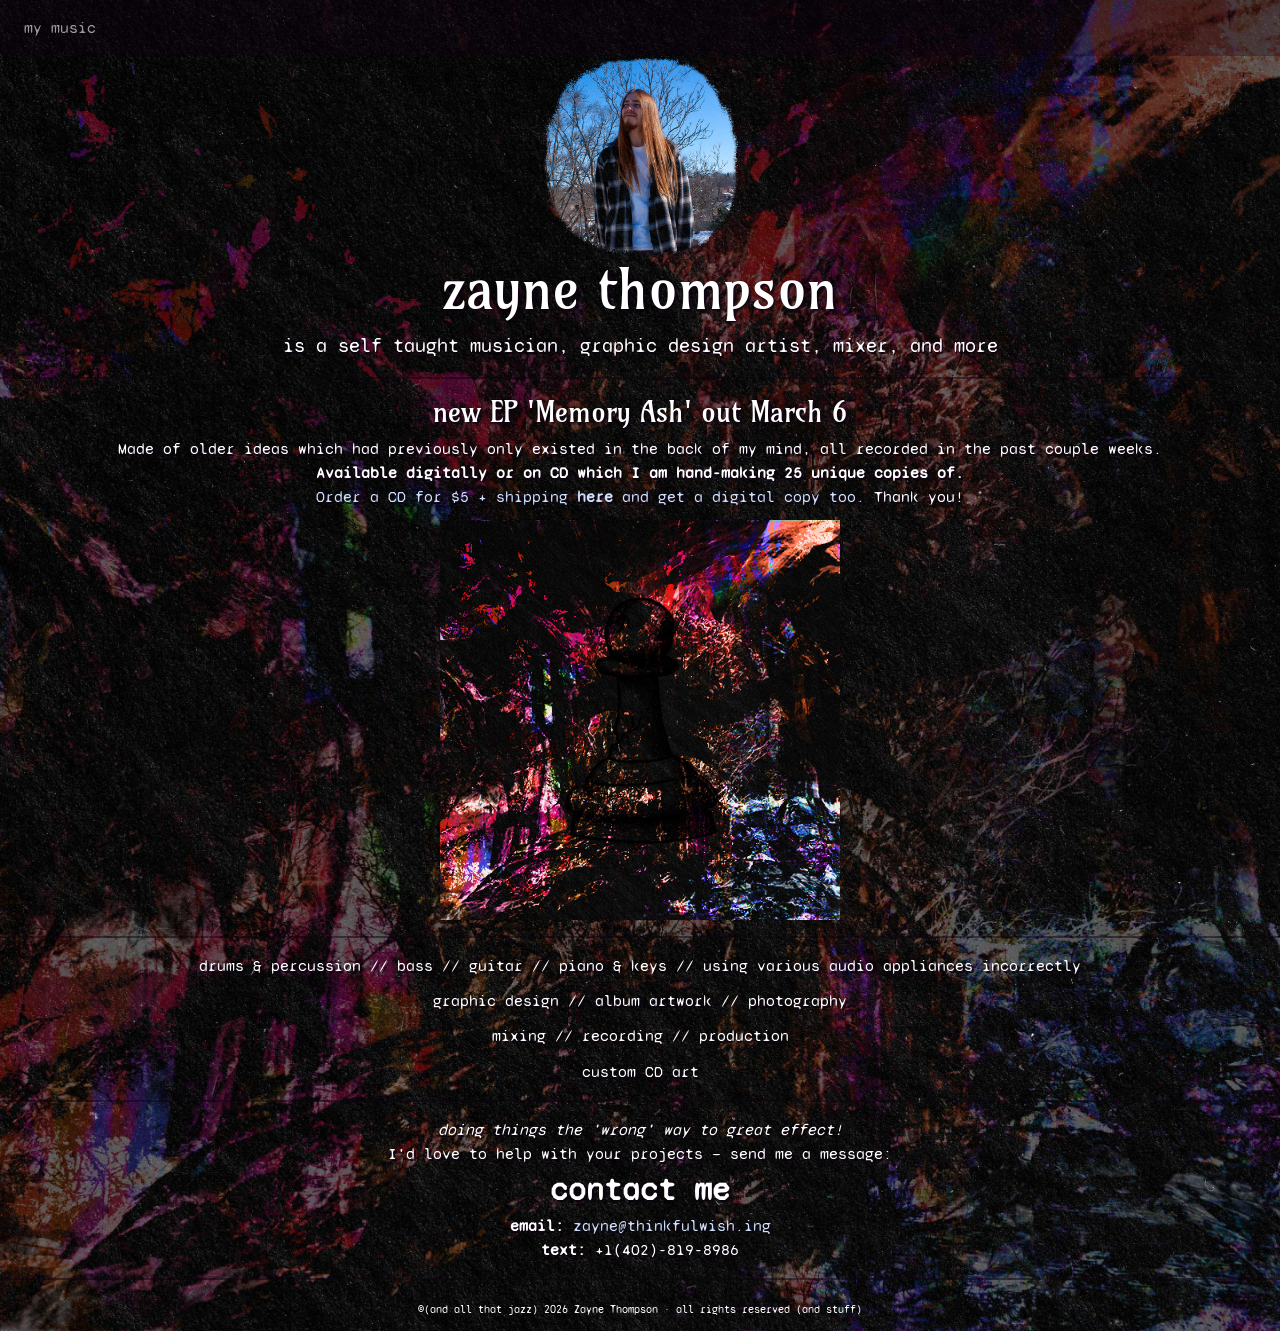
==== commit 2b23302b: "memory ash v5" ====
--- a/index.html
+++ b/index.html
@@ -35,8 +35,6 @@
           </ul>
        </div>
     </nav>
-	<div>
-		
         <section class="animated-background">
             <div id="stars1"></div>
             <div id="stars2"></div>
@@ -50,7 +48,7 @@
       <hr>
 <h3 class="display-5">new EP 'Memory Ash' out March 6</h3>
 <p>Made of older ideas which had previously only existed in the back of my mind, all recorded in the past couple weeks.<br><b>Available digitally or on CD which I am hand-making 25 unique copies of.</b><br><a href=https://zaynethompson.bandcamp.com>Order a CD for $5 + shipping <b>here</b> and get a digital copy too.</a> Thank you!</p>
-		<a href=https://zaynethompson.bandcamp.com/album/memory-ash><img src="memoryash1500.jpg" width="400"></a>
+		<a href=https://zaynethompson.bandcamp.com/album/memory-ash><img src="memoryash500.jpg" width="400"></a>
       <hr>
       <p>drums &amp; percussion // bass // guitar // piano &amp; keys // using various audio appliances incorrectly</p>
 	  <p>graphic design // album artwork // photography</p>
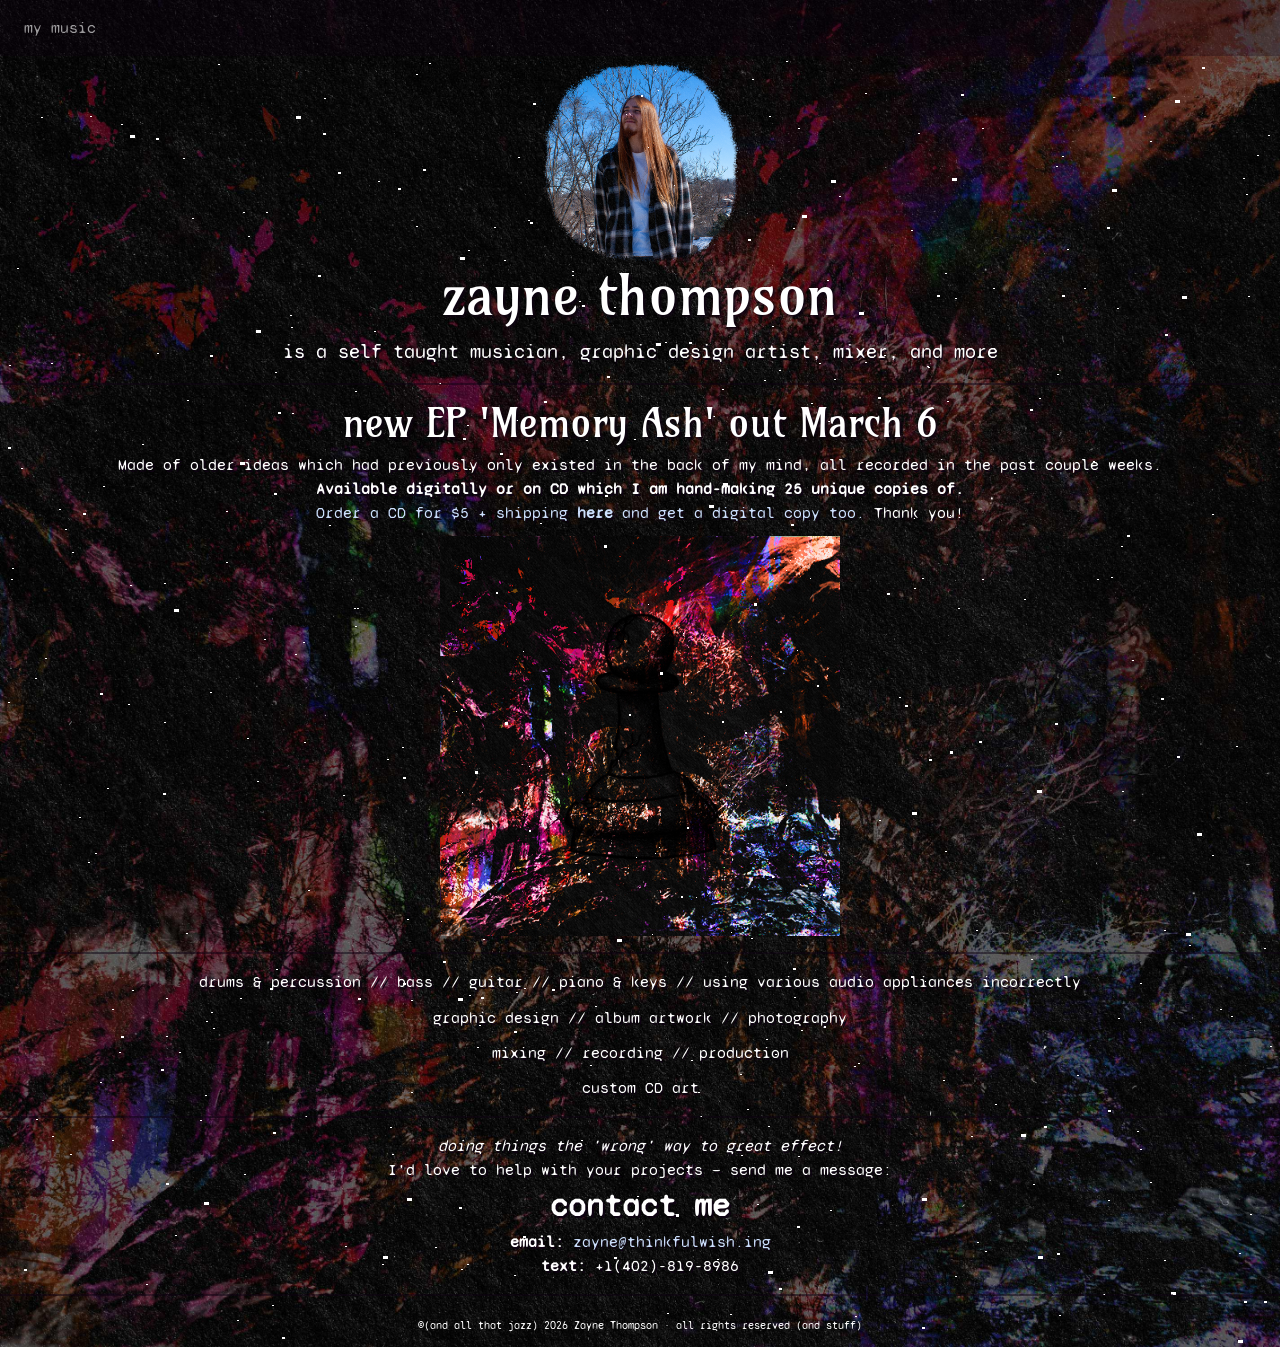
==== commit f872e488: "memory ash v6" ====
--- a/style.css
+++ b/style.css
@@ -480,6 +480,12 @@
   text-transform: lowercase;
 }
 
+.display-5 {
+  font-size: 2.5rem;
+  font-weight: 300;
+  line-height: 1.1;
+}
+
 hr {
   margin-top: 1rem;
   margin-bottom: 1rem;
@@ -3237,10 +3243,6 @@
   opacity: 0;
 }
 
-.collapse:not(.show) {
-  display: none;
-}
-
 .collapsing {
   position: relative;
   height: 0;
@@ -4403,7 +4405,7 @@
 
 .navbar .container,
 .navbar .container-fluid, .navbar .container-sm, .navbar .container-md, .navbar .container-lg, .navbar .container-xl {
-  display: -ms-flexbox;
+  display: inline-block;
   display: flex;
   -ms-flex-wrap: wrap;
   flex-wrap: wrap;
@@ -4456,8 +4458,8 @@
 .navbar-collapse {
   -ms-flex-preferred-size: 100%;
   flex-basis: 100%;
-  -ms-flex-positive: 1;
-  flex-grow: 1;
+  -ms-flex-positive: 0;
+  flex-grow: 0;
   -ms-flex-align: center;
   align-items: center;
 }
@@ -4517,8 +4519,7 @@
     flex-wrap: nowrap;
   }
   .navbar-expand-sm .navbar-collapse {
-    display: -ms-flexbox !important;
-    display: flex !important;
+    display: inline-block;
     -ms-flex-preferred-size: auto;
     flex-basis: auto;
   }
@@ -4559,8 +4560,7 @@
     flex-wrap: nowrap;
   }
   .navbar-expand-md .navbar-collapse {
-    display: -ms-flexbox !important;
-    display: flex !important;
+    display: inline-block;
     -ms-flex-preferred-size: auto;
     flex-basis: auto;
   }
@@ -4601,8 +4601,7 @@
     flex-wrap: nowrap;
   }
   .navbar-expand-lg .navbar-collapse {
-    display: -ms-flexbox !important;
-    display: flex !important;
+    display: inline-block;
     -ms-flex-preferred-size: auto;
     flex-basis: auto;
   }
@@ -4643,8 +4642,7 @@
     flex-wrap: nowrap;
   }
   .navbar-expand-xl .navbar-collapse {
-    display: -ms-flexbox !important;
-    display: flex !important;
+    display: inline-block;
     -ms-flex-preferred-size: auto;
     flex-basis: auto;
   }
@@ -4687,8 +4685,7 @@
 }
 
 .navbar-expand .navbar-collapse {
-  display: -ms-flexbox !important;
-  display: flex !important;
+    display: inline-block;
   -ms-flex-preferred-size: auto;
   flex-basis: auto;
 }
@@ -10293,4 +10290,681 @@
     border-color: #dee2e6;
   }
 }
-/*# sourceMappingURL=bootstrap.css.map */+
+@-webkit-keyframes spin{
+    0%{
+        -webkit-transform:rotate(0deg)
+    }
+    to{
+        -webkit-transform:rotate(1turn)
+    }
+}
+
+@keyframes spin{
+    0%{
+        transform:rotate(0deg)
+    }
+    to{
+        transform:rotate(1turn)
+    }
+}
+
+@media (max-width:768px){
+    .page-full-wrap{
+        width:90%
+    }
+    .embed-wrap-inside iframe{
+        width:100%;
+        min-width:unset
+    }
+    .page-overlay-title{
+        font-size:24px;
+        margin:16px 0
+    }
+    .embed-wrap-inside:after{
+        width:93%
+    }
+}
+
+@media (max-width:480px){
+    .campaign-main-wrap{
+        width:100%;
+        padding:0 24px
+    }
+    .xs-hidden{
+        display:none
+    }
+    .xs-w-100{
+        width:100%
+    }
+    .xs-w-150{
+        width:150px
+    }
+    .featured-subscribers{
+        height:150px;
+        padding:24px 16px 32px
+    }
+    .h-165{
+        height:165px
+    }
+    .xs-mt-6{
+        margin-top:6px
+    }
+    .xs-mt-8{
+        margin-top:8px
+    }
+    .xs-mt-16{
+        margin-top:16px
+    }
+    .xs-mt-32{
+        margin-top:32px
+    }
+    .xs-mx-24{
+        margin:auto 24px
+    }
+    .xs-block{
+        display:block
+    }
+    .subsc-button{
+        font-weight:400;
+        padding:0 16px;
+        border-radius:0 4px 4px 0
+    }
+    .thank-you-btn{
+        border-radius:4px
+    }
+    .subsc-email{
+        width:calc(100% - 65px);
+        border:1.5px solid #fff;
+        border-radius:4px 0 0 4px
+    }
+    .dark-input{
+        border:1.5px solid #222
+    }
+    .subsc-title{
+        font-size:16px
+    }
+    .featured-subscribers .subsc-title{
+        margin-top:38px;
+        width:calc(100% - 20px)
+    }
+}
+
+@media (max-width:400px){
+    .embed-wrap-inside:after{
+        width:90%
+    }
+}
+
+/*-----------------------parallax-----------------------*/
+/* credits: https://www.youtube.com/watch?v=aywzn9cf-_U */
+#stars1 {
+    width: 1px;
+    height: 1px;
+    background: transparent;
+    animation: animStar 120s linear infinite;
+
+    box-shadow: 779px 1331px #fff, 324px 42px #fff, 303px 586px #fff,
+    1312px 276px #fff, 451px 625px #fff, 521px 1931px #fff, 1087px 1871px #fff,
+    36px 1546px #fff, 132px 934px #fff, 1698px 901px #fff, 1418px 664px #fff,
+    1448px 1157px #fff, 1084px 232px #fff, 347px 1776px #fff, 1722px 243px #fff,
+    1629px 835px #fff, 479px 969px #fff, 1231px 960px #fff, 586px 384px #fff,
+    164px 527px #fff, 8px 646px #fff, 1150px 1126px #fff, 665px 1357px #fff,
+    1556px 1982px #fff, 1260px 1961px #fff, 1675px 1741px #fff,
+    1843px 1514px #fff, 718px 1628px #fff, 242px 1343px #fff, 1497px 1880px #fff,
+    1364px 230px #fff, 1739px 1302px #fff, 636px 959px #fff, 304px 686px #fff,
+    614px 751px #fff, 1935px 816px #fff, 1428px 60px #fff, 355px 335px #fff,
+    1594px 158px #fff, 90px 60px #fff, 1553px 162px #fff, 1239px 1825px #fff,
+    1945px 587px #fff, 749px 1785px #fff, 1987px 1172px #fff, 1301px 1237px #fff,
+    1039px 342px #fff, 1585px 1481px #fff, 995px 1048px #fff, 524px 932px #fff,
+    214px 413px #fff, 1701px 1300px #fff, 1037px 1613px #fff, 1871px 996px #fff,
+    1360px 1635px #fff, 1110px 1313px #fff, 412px 1783px #fff, 1949px 177px #fff,
+    903px 1854px #fff, 700px 1936px #fff, 378px 125px #fff, 308px 834px #fff,
+    1118px 962px #fff, 1350px 1929px #fff, 781px 1811px #fff, 561px 137px #fff,
+    757px 1148px #fff, 1670px 1979px #fff, 343px 739px #fff, 945px 795px #fff,
+    576px 1903px #fff, 1078px 1436px #fff, 1583px 450px #fff, 1366px 474px #fff,
+    297px 1873px #fff, 192px 162px #fff, 1624px 1633px #fff, 59px 453px #fff,
+    82px 1872px #fff, 1933px 498px #fff, 1966px 1974px #fff, 1975px 1688px #fff,
+    779px 314px #fff, 1858px 1543px #fff, 73px 1507px #fff, 1693px 975px #fff,
+    1683px 108px #fff, 1768px 1654px #fff, 654px 14px #fff, 494px 171px #fff,
+    1689px 1895px #fff, 1660px 263px #fff, 1031px 903px #fff, 1203px 1393px #fff,
+    1333px 1421px #fff, 1113px 41px #fff, 1206px 1645px #fff, 1325px 1635px #fff,
+    142px 388px #fff, 572px 215px #fff, 1535px 296px #fff, 1419px 407px #fff,
+    1379px 1003px #fff, 329px 469px #fff, 1791px 1652px #fff, 935px 1802px #fff,
+    1330px 1820px #fff, 421px 1933px #fff, 828px 365px #fff, 275px 316px #fff,
+    707px 960px #fff, 1605px 1554px #fff, 625px 58px #fff, 717px 1697px #fff,
+    1669px 246px #fff, 1925px 322px #fff, 1154px 1803px #fff, 1929px 295px #fff,
+    1248px 240px #fff, 1045px 1755px #fff, 166px 942px #fff, 1888px 1773px #fff,
+    678px 1963px #fff, 1370px 569px #fff, 1974px 1400px #fff, 1786px 460px #fff,
+    51px 307px #fff, 784px 1400px #fff, 730px 1258px #fff, 1712px 393px #fff,
+    416px 170px #fff, 1797px 1932px #fff, 572px 219px #fff, 1557px 1856px #fff,
+    218px 8px #fff, 348px 1334px #fff, 469px 413px #fff, 385px 1738px #fff,
+    1357px 1818px #fff, 240px 942px #fff, 248px 1847px #fff, 1535px 806px #fff,
+    236px 1514px #fff, 1429px 1556px #fff, 73px 1633px #fff, 1398px 1121px #fff,
+    671px 1301px #fff, 1404px 1663px #fff, 740px 1018px #fff, 1600px 377px #fff,
+    785px 514px #fff, 112px 1084px #fff, 1915px 1887px #fff, 1463px 1848px #fff,
+    687px 1115px #fff, 1268px 1768px #fff, 1729px 1425px #fff,
+    1284px 1022px #fff, 801px 974px #fff, 1975px 1317px #fff, 1354px 834px #fff,
+    1446px 1484px #fff, 1283px 1786px #fff, 11px 523px #fff, 1842px 236px #fff,
+    1355px 654px #fff, 429px 7px #fff, 1033px 1128px #fff, 157px 297px #fff,
+    545px 635px #fff, 52px 1080px #fff, 827px 1520px #fff, 1121px 490px #fff,
+    9px 309px #fff, 1744px 1586px #fff, 1014px 417px #fff, 1534px 524px #fff,
+    958px 552px #fff, 1403px 1496px #fff, 387px 703px #fff, 1522px 548px #fff,
+    1355px 282px #fff, 1532px 601px #fff, 1838px 790px #fff, 290px 259px #fff,
+    295px 598px #fff, 1601px 539px #fff, 1561px 1272px #fff, 34px 1922px #fff,
+    1024px 543px #fff, 467px 369px #fff, 722px 333px #fff, 1976px 1255px #fff,
+    766px 983px #fff, 1582px 1285px #fff, 12px 512px #fff, 617px 1410px #fff,
+    682px 577px #fff, 1334px 1438px #fff, 439px 327px #fff, 1617px 1661px #fff,
+    673px 129px #fff, 794px 941px #fff, 1386px 1902px #fff, 37px 1353px #fff,
+    1467px 1353px #fff, 416px 18px #fff, 187px 344px #fff, 200px 1898px #fff,
+    1491px 1619px #fff, 811px 347px #fff, 924px 1827px #fff, 945px 217px #fff,
+    1735px 1228px #fff, 379px 1890px #fff, 79px 761px #fff, 825px 1837px #fff,
+    1980px 1558px #fff, 1308px 1573px #fff, 1488px 1726px #fff,
+    382px 1208px #fff, 522px 595px #fff, 1277px 1898px #fff, 354px 552px #fff,
+    161px 1784px #fff, 614px 251px #fff, 526px 1576px #fff, 17px 212px #fff,
+    179px 996px #fff, 467px 1208px #fff, 1944px 1838px #fff, 1140px 1093px #fff,
+    858px 1007px #fff, 200px 1064px #fff, 423px 1964px #fff, 1945px 439px #fff,
+    1377px 689px #fff, 1120px 1437px #fff, 1876px 668px #fff, 907px 1324px #fff,
+    343px 1976px #fff, 1816px 1501px #fff, 1849px 177px #fff, 647px 91px #fff,
+    1984px 1012px #fff, 1336px 1300px #fff, 128px 648px #fff, 305px 1060px #fff,
+    1324px 826px #fff, 1263px 1314px #fff, 1801px 629px #fff, 1614px 1555px #fff,
+    1634px 90px #fff, 1603px 452px #fff, 891px 1984px #fff, 1556px 1906px #fff,
+    121px 68px #fff, 1676px 1714px #fff, 516px 936px #fff, 1947px 1492px #fff,
+    1455px 1519px #fff, 45px 602px #fff, 205px 1039px #fff, 793px 172px #fff,
+    1562px 1739px #fff, 1056px 110px #fff, 1512px 379px #fff, 1795px 1621px #fff,
+    1848px 607px #fff, 262px 1719px #fff, 477px 991px #fff, 483px 883px #fff,
+    1239px 1197px #fff, 1496px 647px #fff, 1649px 25px #fff, 1491px 1946px #fff,
+    119px 996px #fff, 179px 1472px #fff, 1341px 808px #fff, 1565px 1700px #fff,
+    407px 1544px #fff, 1754px 357px #fff, 1288px 981px #fff, 902px 1997px #fff,
+    1755px 1668px #fff, 186px 877px #fff, 1202px 1882px #fff, 461px 1213px #fff,
+    1400px 748px #fff, 1969px 1899px #fff, 809px 522px #fff, 514px 1219px #fff,
+    374px 275px #fff, 938px 1973px #fff, 357px 552px #fff, 144px 1722px #fff,
+    1572px 912px #fff, 402px 1858px #fff, 1544px 1195px #fff, 667px 1257px #fff,
+    727px 1496px #fff, 993px 232px #fff, 1772px 313px #fff, 1040px 1590px #fff,
+    1204px 1973px #fff, 1268px 79px #fff, 1555px 1048px #fff, 986px 1707px #fff,
+    978px 1710px #fff, 713px 360px #fff, 407px 863px #fff, 461px 736px #fff,
+    284px 1608px #fff, 103px 430px #fff, 1283px 1319px #fff, 977px 1186px #fff,
+    1966px 1516px #fff, 1287px 1129px #fff, 70px 1098px #fff, 1189px 889px #fff,
+    1126px 1734px #fff, 309px 1292px #fff, 879px 764px #fff, 65px 473px #fff,
+    1003px 1959px #fff, 658px 791px #fff, 402px 1576px #fff, 35px 622px #fff,
+    529px 1589px #fff, 164px 666px #fff, 1876px 1290px #fff, 1541px 526px #fff,
+    270px 1297px #fff, 440px 865px #fff, 1500px 802px #fff, 182px 1754px #fff,
+    1264px 892px #fff, 272px 1249px #fff, 1289px 1535px #fff, 190px 1646px #fff,
+    955px 242px #fff, 1456px 1597px #fff, 1727px 1983px #fff, 635px 801px #fff,
+    226px 455px #fff, 1396px 1710px #fff, 849px 1863px #fff, 237px 1264px #fff,
+    839px 140px #fff, 1122px 735px #fff, 1280px 15px #fff, 1318px 242px #fff,
+    1819px 1148px #fff, 333px 1392px #fff, 1949px 553px #fff, 1878px 1332px #fff,
+    467px 548px #fff, 1812px 1082px #fff, 1067px 193px #fff, 243px 156px #fff,
+    483px 1616px #fff, 1714px 933px #fff, 759px 1800px #fff, 1822px 995px #fff,
+    1877px 572px #fff, 581px 1084px #fff, 107px 732px #fff, 642px 1837px #fff,
+    166px 1493px #fff, 1555px 198px #fff, 819px 307px #fff, 947px 345px #fff,
+    827px 224px #fff, 927px 1394px #fff, 540px 467px #fff, 1093px 405px #fff,
+    1140px 927px #fff, 130px 529px #fff, 33px 1980px #fff, 1147px 1663px #fff,
+    1616px 1436px #fff, 528px 710px #fff, 798px 1100px #fff, 505px 1480px #fff,
+    899px 641px #fff, 1909px 1949px #fff, 1311px 964px #fff, 979px 1301px #fff,
+    1393px 969px #fff, 1793px 1886px #fff, 292px 357px #fff, 1196px 1718px #fff,
+    1290px 1994px #fff, 537px 1973px #fff, 1181px 1674px #fff,
+    1740px 1566px #fff, 1307px 265px #fff, 922px 522px #fff, 1892px 472px #fff,
+    384px 1746px #fff, 392px 1098px #fff, 647px 548px #fff, 390px 1498px #fff,
+    1246px 138px #fff, 730px 876px #fff, 192px 1472px #fff, 1790px 1789px #fff,
+    928px 311px #fff, 1253px 1647px #fff, 747px 1921px #fff, 1561px 1025px #fff,
+    1533px 1292px #fff, 1985px 195px #fff, 728px 729px #fff, 1712px 1936px #fff,
+    512px 1717px #fff, 1528px 483px #fff, 313px 1642px #fff, 281px 1849px #fff,
+    1212px 799px #fff, 435px 1191px #fff, 1422px 611px #fff, 1718px 1964px #fff,
+    411px 944px #fff, 210px 636px #fff, 1502px 1295px #fff, 1434px 349px #fff,
+    769px 60px #fff, 747px 1053px #fff, 789px 504px #fff, 1436px 1264px #fff,
+    1893px 1225px #fff, 1394px 1788px #fff, 1108px 1317px #fff,
+    1673px 1395px #fff, 854px 1010px #fff, 1705px 80px #fff, 1858px 148px #fff,
+    1729px 344px #fff, 1388px 664px #fff, 895px 406px #fff, 1479px 157px #fff,
+    1441px 1157px #fff, 552px 1900px #fff, 516px 364px #fff, 1647px 189px #fff,
+    1427px 1071px #fff, 785px 729px #fff, 1080px 1710px #fff, 504px 204px #fff,
+    1177px 1622px #fff, 657px 34px #fff, 1296px 1099px #fff, 248px 180px #fff,
+    1212px 1568px #fff, 667px 1562px #fff, 695px 841px #fff, 1608px 1247px #fff,
+    751px 882px #fff, 87px 167px #fff, 607px 1368px #fff, 1363px 1203px #fff,
+    1836px 317px #fff, 1668px 1703px #fff, 830px 1154px #fff, 1721px 1398px #fff,
+    1601px 1280px #fff, 976px 874px #fff, 1743px 254px #fff, 1020px 1815px #fff,
+    1670px 1766px #fff, 1890px 735px #fff, 1379px 136px #fff, 1864px 695px #fff,
+    206px 965px #fff, 1404px 1932px #fff, 1923px 1360px #fff, 247px 682px #fff,
+    519px 1708px #fff, 645px 750px #fff, 1164px 1204px #fff, 834px 323px #fff,
+    172px 1350px #fff, 213px 972px #fff, 1837px 190px #fff, 285px 1806px #fff,
+    1047px 1299px #fff, 1548px 825px #fff, 1730px 324px #fff, 1346px 1909px #fff,
+    772px 270px #fff, 345px 1190px #fff, 478px 1433px #fff, 1479px 25px #fff,
+    1994px 1830px #fff, 1744px 732px #fff, 20px 1635px #fff, 690px 1795px #fff,
+    1594px 569px #fff, 579px 245px #fff, 1398px 733px #fff, 408px 1352px #fff,
+    1774px 120px #fff, 1152px 1370px #fff, 1698px 1810px #fff, 710px 1450px #fff,
+    665px 286px #fff, 493px 1720px #fff, 786px 5px #fff, 637px 1140px #fff,
+    764px 324px #fff, 927px 310px #fff, 938px 1424px #fff, 1884px 744px #fff,
+    913px 462px #fff, 1831px 1936px #fff, 1527px 249px #fff, 36px 1381px #fff,
+    1597px 581px #fff, 1530px 355px #fff, 949px 459px #fff, 799px 828px #fff,
+    242px 1471px #fff, 654px 797px #fff, 796px 594px #fff, 1365px 678px #fff,
+    752px 23px #fff, 1630px 541px #fff, 982px 72px #fff, 1733px 1831px #fff,
+    21px 412px #fff, 775px 998px #fff, 335px 1945px #fff, 264px 583px #fff,
+    158px 1311px #fff, 528px 164px #fff, 1978px 574px #fff, 717px 1203px #fff,
+    734px 1591px #fff, 1555px 820px #fff, 16px 1943px #fff, 1625px 1177px #fff,
+    1236px 690px #fff, 1585px 1590px #fff, 1737px 1728px #fff, 721px 698px #fff,
+    1804px 1186px #fff, 166px 980px #fff, 1850px 230px #fff, 330px 1712px #fff,
+    95px 797px #fff, 1948px 1078px #fff, 469px 939px #fff, 1269px 1899px #fff,
+    955px 1220px #fff, 1137px 1075px #fff, 312px 1293px #fff, 986px 1762px #fff,
+    1103px 1238px #fff, 428px 1993px #fff, 355px 570px #fff, 977px 1836px #fff,
+    1395px 1092px #fff, 276px 913px #fff, 1743px 656px #fff, 773px 502px #fff,
+    1686px 1322px #fff, 1516px 1945px #fff, 1334px 501px #fff, 266px 156px #fff,
+    455px 655px #fff, 798px 72px #fff, 1059px 1259px #fff, 1402px 1687px #fff,
+    236px 1329px #fff, 1455px 786px #fff, 146px 1228px #fff, 1851px 823px #fff,
+    1062px 100px #fff, 1220px 953px #fff, 20px 1826px #fff, 36px 1063px #fff,
+    1525px 338px #fff, 790px 1521px #fff, 741px 1099px #fff, 288px 1489px #fff,
+    700px 1060px #fff, 390px 1071px #fff, 411px 1036px #fff, 1853px 1072px #fff,
+    1446px 1085px #fff, 1164px 874px #fff, 924px 925px #fff, 291px 271px #fff,
+    1257px 1964px #fff, 1580px 1352px #fff, 1507px 1216px #fff, 211px 956px #fff,
+    985px 1195px #fff, 975px 1640px #fff, 518px 101px #fff, 663px 1395px #fff,
+    914px 532px #fff, 145px 1320px #fff, 69px 1397px #fff, 982px 523px #fff,
+    257px 725px #fff, 1599px 831px #fff, 1636px 1513px #fff, 1250px 1158px #fff,
+    1132px 604px #fff, 183px 102px #fff, 1057px 318px #fff, 1247px 1835px #fff,
+    1983px 1110px #fff, 1077px 1455px #fff, 921px 1770px #fff, 806px 1350px #fff,
+    1938px 1992px #fff, 855px 1260px #fff, 902px 1345px #fff, 658px 1908px #fff,
+    1845px 679px #fff, 712px 1482px #fff, 595px 950px #fff, 1784px 1992px #fff,
+    1847px 1785px #fff, 691px 1004px #fff, 175px 1179px #fff, 1666px 1911px #fff,
+    41px 61px #fff, 971px 1080px #fff, 1830px 1450px #fff, 1351px 1518px #fff,
+    1257px 99px #fff, 1395px 1498px #fff, 1117px 252px #fff, 1779px 597px #fff,
+    1346px 729px #fff, 1108px 1144px #fff, 402px 691px #fff, 72px 496px #fff,
+    1673px 1604px #fff, 1497px 974px #fff, 1865px 1664px #fff, 88px 806px #fff,
+    918px 77px #fff, 244px 1118px #fff, 256px 1820px #fff, 1851px 1840px #fff,
+    605px 1851px #fff, 634px 383px #fff, 865px 37px #fff, 943px 1024px #fff,
+    1951px 177px #fff, 1097px 523px #fff, 985px 1700px #fff, 1243px 122px #fff,
+    768px 1070px #fff, 468px 194px #fff, 320px 1867px #fff, 1850px 185px #fff,
+    380px 1616px #fff, 468px 1294px #fff, 1122px 1743px #fff, 884px 299px #fff,
+    1300px 1917px #fff, 1860px 396px #fff, 1270px 990px #fff, 529px 733px #fff,
+    1975px 1347px #fff, 1885px 685px #fff, 226px 506px #fff, 651px 878px #fff,
+    1323px 680px #fff, 1284px 680px #fff, 238px 1967px #fff, 911px 174px #fff,
+    1111px 521px #fff, 1150px 85px #fff, 794px 502px #fff, 484px 1856px #fff,
+    1809px 368px #fff, 112px 953px #fff, 590px 1009px #fff, 1655px 311px #fff,
+    100px 1026px #fff, 1803px 352px #fff, 865px 306px #fff, 1077px 1019px #fff,
+    1335px 872px #fff, 1647px 1298px #fff, 1233px 1387px #fff, 698px 1036px #fff,
+    659px 1860px #fff, 388px 1412px #fff, 1212px 458px #fff, 755px 1468px #fff,
+    696px 1654px #fff, 1144px 60px #fff;
+}
+
+#stars1:after {
+    content: '';
+    position: absolute;
+    top: auto;
+    width: 1px;
+    height: 1px;
+    background: transparent;
+
+    box-shadow: 779px 1331px #fff, 324px 42px #fff, 303px 586px #fff,
+    1312px 276px #fff, 451px 625px #fff, 521px 1931px #fff, 1087px 1871px #fff,
+    36px 1546px #fff, 132px 934px #fff, 1698px 901px #fff, 1418px 664px #fff,
+    1448px 1157px #fff, 1084px 232px #fff, 347px 1776px #fff, 1722px 243px #fff,
+    1629px 835px #fff, 479px 969px #fff, 1231px 960px #fff, 586px 384px #fff,
+    164px 527px #fff, 8px 646px #fff, 1150px 1126px #fff, 665px 1357px #fff,
+    1556px 1982px #fff, 1260px 1961px #fff, 1675px 1741px #fff,
+    1843px 1514px #fff, 718px 1628px #fff, 242px 1343px #fff, 1497px 1880px #fff,
+    1364px 230px #fff, 1739px 1302px #fff, 636px 959px #fff, 304px 686px #fff,
+    614px 751px #fff, 1935px 816px #fff, 1428px 60px #fff, 355px 335px #fff,
+    1594px 158px #fff, 90px 60px #fff, 1553px 162px #fff, 1239px 1825px #fff,
+    1945px 587px #fff, 749px 1785px #fff, 1987px 1172px #fff, 1301px 1237px #fff,
+    1039px 342px #fff, 1585px 1481px #fff, 995px 1048px #fff, 524px 932px #fff,
+    214px 413px #fff, 1701px 1300px #fff, 1037px 1613px #fff, 1871px 996px #fff,
+    1360px 1635px #fff, 1110px 1313px #fff, 412px 1783px #fff, 1949px 177px #fff,
+    903px 1854px #fff, 700px 1936px #fff, 378px 125px #fff, 308px 834px #fff,
+    1118px 962px #fff, 1350px 1929px #fff, 781px 1811px #fff, 561px 137px #fff,
+    757px 1148px #fff, 1670px 1979px #fff, 343px 739px #fff, 945px 795px #fff,
+    576px 1903px #fff, 1078px 1436px #fff, 1583px 450px #fff, 1366px 474px #fff,
+    297px 1873px #fff, 192px 162px #fff, 1624px 1633px #fff, 59px 453px #fff,
+    82px 1872px #fff, 1933px 498px #fff, 1966px 1974px #fff, 1975px 1688px #fff,
+    779px 314px #fff, 1858px 1543px #fff, 73px 1507px #fff, 1693px 975px #fff,
+    1683px 108px #fff, 1768px 1654px #fff, 654px 14px #fff, 494px 171px #fff,
+    1689px 1895px #fff, 1660px 263px #fff, 1031px 903px #fff, 1203px 1393px #fff,
+    1333px 1421px #fff, 1113px 41px #fff, 1206px 1645px #fff, 1325px 1635px #fff,
+    142px 388px #fff, 572px 215px #fff, 1535px 296px #fff, 1419px 407px #fff,
+    1379px 1003px #fff, 329px 469px #fff, 1791px 1652px #fff, 935px 1802px #fff,
+    1330px 1820px #fff, 421px 1933px #fff, 828px 365px #fff, 275px 316px #fff,
+    707px 960px #fff, 1605px 1554px #fff, 625px 58px #fff, 717px 1697px #fff,
+    1669px 246px #fff, 1925px 322px #fff, 1154px 1803px #fff, 1929px 295px #fff,
+    1248px 240px #fff, 1045px 1755px #fff, 166px 942px #fff, 1888px 1773px #fff,
+    678px 1963px #fff, 1370px 569px #fff, 1974px 1400px #fff, 1786px 460px #fff,
+    51px 307px #fff, 784px 1400px #fff, 730px 1258px #fff, 1712px 393px #fff,
+    416px 170px #fff, 1797px 1932px #fff, 572px 219px #fff, 1557px 1856px #fff,
+    218px 8px #fff, 348px 1334px #fff, 469px 413px #fff, 385px 1738px #fff,
+    1357px 1818px #fff, 240px 942px #fff, 248px 1847px #fff, 1535px 806px #fff,
+    236px 1514px #fff, 1429px 1556px #fff, 73px 1633px #fff, 1398px 1121px #fff,
+    671px 1301px #fff, 1404px 1663px #fff, 740px 1018px #fff, 1600px 377px #fff,
+    785px 514px #fff, 112px 1084px #fff, 1915px 1887px #fff, 1463px 1848px #fff,
+    687px 1115px #fff, 1268px 1768px #fff, 1729px 1425px #fff,
+    1284px 1022px #fff, 801px 974px #fff, 1975px 1317px #fff, 1354px 834px #fff,
+    1446px 1484px #fff, 1283px 1786px #fff, 11px 523px #fff, 1842px 236px #fff,
+    1355px 654px #fff, 429px 7px #fff, 1033px 1128px #fff, 157px 297px #fff,
+    545px 635px #fff, 52px 1080px #fff, 827px 1520px #fff, 1121px 490px #fff,
+    9px 309px #fff, 1744px 1586px #fff, 1014px 417px #fff, 1534px 524px #fff,
+    958px 552px #fff, 1403px 1496px #fff, 387px 703px #fff, 1522px 548px #fff,
+    1355px 282px #fff, 1532px 601px #fff, 1838px 790px #fff, 290px 259px #fff,
+    295px 598px #fff, 1601px 539px #fff, 1561px 1272px #fff, 34px 1922px #fff,
+    1024px 543px #fff, 467px 369px #fff, 722px 333px #fff, 1976px 1255px #fff,
+    766px 983px #fff, 1582px 1285px #fff, 12px 512px #fff, 617px 1410px #fff,
+    682px 577px #fff, 1334px 1438px #fff, 439px 327px #fff, 1617px 1661px #fff,
+    673px 129px #fff, 794px 941px #fff, 1386px 1902px #fff, 37px 1353px #fff,
+    1467px 1353px #fff, 416px 18px #fff, 187px 344px #fff, 200px 1898px #fff,
+    1491px 1619px #fff, 811px 347px #fff, 924px 1827px #fff, 945px 217px #fff,
+    1735px 1228px #fff, 379px 1890px #fff, 79px 761px #fff, 825px 1837px #fff,
+    1980px 1558px #fff, 1308px 1573px #fff, 1488px 1726px #fff,
+    382px 1208px #fff, 522px 595px #fff, 1277px 1898px #fff, 354px 552px #fff,
+    161px 1784px #fff, 614px 251px #fff, 526px 1576px #fff, 17px 212px #fff,
+    179px 996px #fff, 467px 1208px #fff, 1944px 1838px #fff, 1140px 1093px #fff,
+    858px 1007px #fff, 200px 1064px #fff, 423px 1964px #fff, 1945px 439px #fff,
+    1377px 689px #fff, 1120px 1437px #fff, 1876px 668px #fff, 907px 1324px #fff,
+    343px 1976px #fff, 1816px 1501px #fff, 1849px 177px #fff, 647px 91px #fff,
+    1984px 1012px #fff, 1336px 1300px #fff, 128px 648px #fff, 305px 1060px #fff,
+    1324px 826px #fff, 1263px 1314px #fff, 1801px 629px #fff, 1614px 1555px #fff,
+    1634px 90px #fff, 1603px 452px #fff, 891px 1984px #fff, 1556px 1906px #fff,
+    121px 68px #fff, 1676px 1714px #fff, 516px 936px #fff, 1947px 1492px #fff,
+    1455px 1519px #fff, 45px 602px #fff, 205px 1039px #fff, 793px 172px #fff,
+    1562px 1739px #fff, 1056px 110px #fff, 1512px 379px #fff, 1795px 1621px #fff,
+    1848px 607px #fff, 262px 1719px #fff, 477px 991px #fff, 483px 883px #fff,
+    1239px 1197px #fff, 1496px 647px #fff, 1649px 25px #fff, 1491px 1946px #fff,
+    119px 996px #fff, 179px 1472px #fff, 1341px 808px #fff, 1565px 1700px #fff,
+    407px 1544px #fff, 1754px 357px #fff, 1288px 981px #fff, 902px 1997px #fff,
+    1755px 1668px #fff, 186px 877px #fff, 1202px 1882px #fff, 461px 1213px #fff,
+    1400px 748px #fff, 1969px 1899px #fff, 809px 522px #fff, 514px 1219px #fff,
+    374px 275px #fff, 938px 1973px #fff, 357px 552px #fff, 144px 1722px #fff,
+    1572px 912px #fff, 402px 1858px #fff, 1544px 1195px #fff, 667px 1257px #fff,
+    727px 1496px #fff, 993px 232px #fff, 1772px 313px #fff, 1040px 1590px #fff,
+    1204px 1973px #fff, 1268px 79px #fff, 1555px 1048px #fff, 986px 1707px #fff,
+    978px 1710px #fff, 713px 360px #fff, 407px 863px #fff, 461px 736px #fff,
+    284px 1608px #fff, 103px 430px #fff, 1283px 1319px #fff, 977px 1186px #fff,
+    1966px 1516px #fff, 1287px 1129px #fff, 70px 1098px #fff, 1189px 889px #fff,
+    1126px 1734px #fff, 309px 1292px #fff, 879px 764px #fff, 65px 473px #fff,
+    1003px 1959px #fff, 658px 791px #fff, 402px 1576px #fff, 35px 622px #fff,
+    529px 1589px #fff, 164px 666px #fff, 1876px 1290px #fff, 1541px 526px #fff,
+    270px 1297px #fff, 440px 865px #fff, 1500px 802px #fff, 182px 1754px #fff,
+    1264px 892px #fff, 272px 1249px #fff, 1289px 1535px #fff, 190px 1646px #fff,
+    955px 242px #fff, 1456px 1597px #fff, 1727px 1983px #fff, 635px 801px #fff,
+    226px 455px #fff, 1396px 1710px #fff, 849px 1863px #fff, 237px 1264px #fff,
+    839px 140px #fff, 1122px 735px #fff, 1280px 15px #fff, 1318px 242px #fff,
+    1819px 1148px #fff, 333px 1392px #fff, 1949px 553px #fff, 1878px 1332px #fff,
+    467px 548px #fff, 1812px 1082px #fff, 1067px 193px #fff, 243px 156px #fff,
+    483px 1616px #fff, 1714px 933px #fff, 759px 1800px #fff, 1822px 995px #fff,
+    1877px 572px #fff, 581px 1084px #fff, 107px 732px #fff, 642px 1837px #fff,
+    166px 1493px #fff, 1555px 198px #fff, 819px 307px #fff, 947px 345px #fff,
+    827px 224px #fff, 927px 1394px #fff, 540px 467px #fff, 1093px 405px #fff,
+    1140px 927px #fff, 130px 529px #fff, 33px 1980px #fff, 1147px 1663px #fff,
+    1616px 1436px #fff, 528px 710px #fff, 798px 1100px #fff, 505px 1480px #fff,
+    899px 641px #fff, 1909px 1949px #fff, 1311px 964px #fff, 979px 1301px #fff,
+    1393px 969px #fff, 1793px 1886px #fff, 292px 357px #fff, 1196px 1718px #fff,
+    1290px 1994px #fff, 537px 1973px #fff, 1181px 1674px #fff,
+    1740px 1566px #fff, 1307px 265px #fff, 922px 522px #fff, 1892px 472px #fff,
+    384px 1746px #fff, 392px 1098px #fff, 647px 548px #fff, 390px 1498px #fff,
+    1246px 138px #fff, 730px 876px #fff, 192px 1472px #fff, 1790px 1789px #fff,
+    928px 311px #fff, 1253px 1647px #fff, 747px 1921px #fff, 1561px 1025px #fff,
+    1533px 1292px #fff, 1985px 195px #fff, 728px 729px #fff, 1712px 1936px #fff,
+    512px 1717px #fff, 1528px 483px #fff, 313px 1642px #fff, 281px 1849px #fff,
+    1212px 799px #fff, 435px 1191px #fff, 1422px 611px #fff, 1718px 1964px #fff,
+    411px 944px #fff, 210px 636px #fff, 1502px 1295px #fff, 1434px 349px #fff,
+    769px 60px #fff, 747px 1053px #fff, 789px 504px #fff, 1436px 1264px #fff,
+    1893px 1225px #fff, 1394px 1788px #fff, 1108px 1317px #fff,
+    1673px 1395px #fff, 854px 1010px #fff, 1705px 80px #fff, 1858px 148px #fff,
+    1729px 344px #fff, 1388px 664px #fff, 895px 406px #fff, 1479px 157px #fff,
+    1441px 1157px #fff, 552px 1900px #fff, 516px 364px #fff, 1647px 189px #fff,
+    1427px 1071px #fff, 785px 729px #fff, 1080px 1710px #fff, 504px 204px #fff,
+    1177px 1622px #fff, 657px 34px #fff, 1296px 1099px #fff, 248px 180px #fff,
+    1212px 1568px #fff, 667px 1562px #fff, 695px 841px #fff, 1608px 1247px #fff,
+    751px 882px #fff, 87px 167px #fff, 607px 1368px #fff, 1363px 1203px #fff,
+    1836px 317px #fff, 1668px 1703px #fff, 830px 1154px #fff, 1721px 1398px #fff,
+    1601px 1280px #fff, 976px 874px #fff, 1743px 254px #fff, 1020px 1815px #fff,
+    1670px 1766px #fff, 1890px 735px #fff, 1379px 136px #fff, 1864px 695px #fff,
+    206px 965px #fff, 1404px 1932px #fff, 1923px 1360px #fff, 247px 682px #fff,
+    519px 1708px #fff, 645px 750px #fff, 1164px 1204px #fff, 834px 323px #fff,
+    172px 1350px #fff, 213px 972px #fff, 1837px 190px #fff, 285px 1806px #fff,
+    1047px 1299px #fff, 1548px 825px #fff, 1730px 324px #fff, 1346px 1909px #fff,
+    772px 270px #fff, 345px 1190px #fff, 478px 1433px #fff, 1479px 25px #fff,
+    1994px 1830px #fff, 1744px 732px #fff, 20px 1635px #fff, 690px 1795px #fff,
+    1594px 569px #fff, 579px 245px #fff, 1398px 733px #fff, 408px 1352px #fff,
+    1774px 120px #fff, 1152px 1370px #fff, 1698px 1810px #fff, 710px 1450px #fff,
+    665px 286px #fff, 493px 1720px #fff, 786px 5px #fff, 637px 1140px #fff,
+    764px 324px #fff, 927px 310px #fff, 938px 1424px #fff, 1884px 744px #fff,
+    913px 462px #fff, 1831px 1936px #fff, 1527px 249px #fff, 36px 1381px #fff,
+    1597px 581px #fff, 1530px 355px #fff, 949px 459px #fff, 799px 828px #fff,
+    242px 1471px #fff, 654px 797px #fff, 796px 594px #fff, 1365px 678px #fff,
+    752px 23px #fff, 1630px 541px #fff, 982px 72px #fff, 1733px 1831px #fff,
+    21px 412px #fff, 775px 998px #fff, 335px 1945px #fff, 264px 583px #fff,
+    158px 1311px #fff, 528px 164px #fff, 1978px 574px #fff, 717px 1203px #fff,
+    734px 1591px #fff, 1555px 820px #fff, 16px 1943px #fff, 1625px 1177px #fff,
+    1236px 690px #fff, 1585px 1590px #fff, 1737px 1728px #fff, 721px 698px #fff,
+    1804px 1186px #fff, 166px 980px #fff, 1850px 230px #fff, 330px 1712px #fff,
+    95px 797px #fff, 1948px 1078px #fff, 469px 939px #fff, 1269px 1899px #fff,
+    955px 1220px #fff, 1137px 1075px #fff, 312px 1293px #fff, 986px 1762px #fff,
+    1103px 1238px #fff, 428px 1993px #fff, 355px 570px #fff, 977px 1836px #fff,
+    1395px 1092px #fff, 276px 913px #fff, 1743px 656px #fff, 773px 502px #fff,
+    1686px 1322px #fff, 1516px 1945px #fff, 1334px 501px #fff, 266px 156px #fff,
+    455px 655px #fff, 798px 72px #fff, 1059px 1259px #fff, 1402px 1687px #fff,
+    236px 1329px #fff, 1455px 786px #fff, 146px 1228px #fff, 1851px 823px #fff,
+    1062px 100px #fff, 1220px 953px #fff, 20px 1826px #fff, 36px 1063px #fff,
+    1525px 338px #fff, 790px 1521px #fff, 741px 1099px #fff, 288px 1489px #fff,
+    700px 1060px #fff, 390px 1071px #fff, 411px 1036px #fff, 1853px 1072px #fff,
+    1446px 1085px #fff, 1164px 874px #fff, 924px 925px #fff, 291px 271px #fff,
+    1257px 1964px #fff, 1580px 1352px #fff, 1507px 1216px #fff, 211px 956px #fff,
+    985px 1195px #fff, 975px 1640px #fff, 518px 101px #fff, 663px 1395px #fff,
+    914px 532px #fff, 145px 1320px #fff, 69px 1397px #fff, 982px 523px #fff,
+    257px 725px #fff, 1599px 831px #fff, 1636px 1513px #fff, 1250px 1158px #fff,
+    1132px 604px #fff, 183px 102px #fff, 1057px 318px #fff, 1247px 1835px #fff,
+    1983px 1110px #fff, 1077px 1455px #fff, 921px 1770px #fff, 806px 1350px #fff,
+    1938px 1992px #fff, 855px 1260px #fff, 902px 1345px #fff, 658px 1908px #fff,
+    1845px 679px #fff, 712px 1482px #fff, 595px 950px #fff, 1784px 1992px #fff,
+    1847px 1785px #fff, 691px 1004px #fff, 175px 1179px #fff, 1666px 1911px #fff,
+    41px 61px #fff, 971px 1080px #fff, 1830px 1450px #fff, 1351px 1518px #fff,
+    1257px 99px #fff, 1395px 1498px #fff, 1117px 252px #fff, 1779px 597px #fff,
+    1346px 729px #fff, 1108px 1144px #fff, 402px 691px #fff, 72px 496px #fff,
+    1673px 1604px #fff, 1497px 974px #fff, 1865px 1664px #fff, 88px 806px #fff,
+    918px 77px #fff, 244px 1118px #fff, 256px 1820px #fff, 1851px 1840px #fff,
+    605px 1851px #fff, 634px 383px #fff, 865px 37px #fff, 943px 1024px #fff,
+    1951px 177px #fff, 1097px 523px #fff, 985px 1700px #fff, 1243px 122px #fff,
+    768px 1070px #fff, 468px 194px #fff, 320px 1867px #fff, 1850px 185px #fff,
+    380px 1616px #fff, 468px 1294px #fff, 1122px 1743px #fff, 884px 299px #fff,
+    1300px 1917px #fff, 1860px 396px #fff, 1270px 990px #fff, 529px 733px #fff,
+    1975px 1347px #fff, 1885px 685px #fff, 226px 506px #fff, 651px 878px #fff,
+    1323px 680px #fff, 1284px 680px #fff, 238px 1967px #fff, 911px 174px #fff,
+    1111px 521px #fff, 1150px 85px #fff, 794px 502px #fff, 484px 1856px #fff,
+    1809px 368px #fff, 112px 953px #fff, 590px 1009px #fff, 1655px 311px #fff,
+    100px 1026px #fff, 1803px 352px #fff, 865px 306px #fff, 1077px 1019px #fff,
+    1335px 872px #fff, 1647px 1298px #fff, 1233px 1387px #fff, 698px 1036px #fff,
+    659px 1860px #fff, 388px 1412px #fff, 1212px 458px #fff, 755px 1468px #fff,
+    696px 1654px #fff, 1144px 60px #fff;
+}
+
+#stars2 {
+    width: 2px;
+    height: 2px;
+    background: transparent;
+    animation: animStar 180s linear infinite;
+
+    box-shadow: 1448px 320px #fff, 1775px 1663px #fff, 332px 1364px #fff,
+    878px 340px #fff, 569px 1832px #fff, 1422px 1684px #fff, 1946px 1907px #fff,
+    121px 979px #fff, 1044px 1069px #fff, 463px 381px #fff, 423px 112px #fff,
+    523px 1179px #fff, 779px 654px #fff, 1398px 694px #fff, 1085px 1464px #fff,
+    1599px 1869px #fff, 801px 1882px #fff, 779px 1231px #fff, 552px 932px #fff,
+    1057px 1196px #fff, 282px 1280px #fff, 496px 1986px #fff, 1833px 1120px #fff,
+    1802px 1293px #fff, 6px 1696px #fff, 412px 1902px #fff, 605px 438px #fff,
+    24px 1212px #fff, 234px 1320px #fff, 544px 344px #fff, 1107px 170px #fff,
+    1603px 196px #fff, 905px 648px #fff, 68px 1458px #fff, 649px 1969px #fff,
+    744px 675px #fff, 1127px 478px #fff, 714px 1814px #fff, 1486px 526px #fff,
+    270px 1636px #fff, 1931px 149px #fff, 1807px 378px #fff, 8px 390px #fff,
+    1415px 699px #fff, 1473px 1211px #fff, 1590px 141px #fff, 270px 1705px #fff,
+    69px 1423px #fff, 1108px 1053px #fff, 1946px 128px #fff, 371px 371px #fff,
+    1490px 220px #fff, 357px 1885px #fff, 363px 363px #fff, 1896px 1256px #fff,
+    1979px 1050px #fff, 947px 1342px #fff, 1754px 242px #fff, 514px 974px #fff,
+    65px 1477px #fff, 1840px 547px #fff, 950px 695px #fff, 459px 1150px #fff,
+    1124px 1502px #fff, 481px 940px #fff, 680px 839px #fff, 797px 1169px #fff,
+    1977px 1491px #fff, 734px 1724px #fff, 210px 298px #fff, 816px 628px #fff,
+    686px 770px #fff, 1721px 267px #fff, 1663px 511px #fff, 1481px 1141px #fff,
+    582px 248px #fff, 1308px 953px #fff, 628px 657px #fff, 897px 1535px #fff,
+    270px 931px #fff, 791px 467px #fff, 1336px 1732px #fff, 1013px 1653px #fff,
+    1911px 956px #fff, 587px 816px #fff, 83px 456px #fff, 930px 1478px #fff,
+    1587px 1694px #fff, 614px 1200px #fff, 302px 1782px #fff, 1711px 1432px #fff,
+    443px 904px #fff, 1666px 714px #fff, 1588px 1167px #fff, 273px 1075px #fff,
+    1679px 461px #fff, 721px 664px #fff, 1202px 10px #fff, 166px 1126px #fff,
+    331px 1628px #fff, 430px 1565px #fff, 1585px 509px #fff, 640px 38px #fff,
+    822px 837px #fff, 1760px 1664px #fff, 1122px 1458px #fff, 398px 131px #fff,
+    689px 285px #fff, 460px 652px #fff, 1627px 365px #fff, 348px 1648px #fff,
+    819px 1946px #fff, 981px 1917px #fff, 323px 76px #fff, 979px 684px #fff,
+    887px 536px #fff, 1348px 1596px #fff, 1055px 666px #fff, 1402px 1797px #fff,
+    1300px 1055px #fff, 937px 238px #fff, 1474px 1815px #fff, 1144px 1710px #fff,
+    1629px 1087px #fff, 911px 919px #fff, 771px 819px #fff, 403px 720px #fff,
+    163px 736px #fff, 1062px 238px #fff, 1774px 818px #fff, 1874px 1178px #fff,
+    1177px 699px #fff, 1244px 1244px #fff, 1371px 58px #fff, 564px 1515px #fff,
+    1824px 487px #fff, 929px 702px #fff, 394px 1348px #fff, 1161px 641px #fff,
+    219px 1841px #fff, 358px 941px #fff, 140px 1759px #fff, 1019px 1345px #fff,
+    274px 436px #fff, 1433px 1605px #fff, 1798px 1426px #fff, 294px 1848px #fff,
+    1681px 1877px #fff, 1344px 1824px #fff, 1439px 1632px #fff,
+    161px 1012px #fff, 1308px 588px #fff, 1789px 582px #fff, 721px 1910px #fff,
+    318px 218px #fff, 607px 319px #fff, 495px 535px #fff, 1552px 1575px #fff,
+    1562px 67px #fff, 403px 926px #fff, 1096px 1800px #fff, 1814px 1709px #fff,
+    1882px 1831px #fff, 533px 46px #fff, 823px 969px #fff, 530px 165px #fff,
+    1030px 352px #fff, 1681px 313px #fff, 338px 115px #fff, 1607px 211px #fff,
+    1718px 1184px #fff, 1589px 659px #fff, 278px 355px #fff, 464px 1464px #fff,
+    1165px 277px #fff, 950px 694px #fff, 1746px 293px #fff, 793px 911px #fff,
+    528px 773px #fff, 1883px 1694px #fff, 748px 182px #fff, 1924px 1531px #fff,
+    100px 636px #fff, 1473px 1445px #fff, 1264px 1244px #fff, 850px 1377px #fff,
+    987px 1976px #fff, 933px 1761px #fff, 922px 1270px #fff, 500px 396px #fff,
+    1324px 8px #fff, 1967px 1814px #fff, 1072px 1401px #fff, 961px 37px #fff,
+    156px 81px #fff, 1915px 502px #fff, 1076px 1846px #fff, 152px 1669px #fff,
+    986px 1529px #fff, 1667px 1137px #fff;
+}
+
+#stars2:after {
+    content: '';
+    position: absolute;
+    top: auto;
+    width: 2px;
+    height: 2px;
+    background: transparent;
+
+    box-shadow: 1448px 320px #fff, 1775px 1663px #fff, 332px 1364px #fff,
+    878px 340px #fff, 569px 1832px #fff, 1422px 1684px #fff, 1946px 1907px #fff,
+    121px 979px #fff, 1044px 1069px #fff, 463px 381px #fff, 423px 112px #fff,
+    523px 1179px #fff, 779px 654px #fff, 1398px 694px #fff, 1085px 1464px #fff,
+    1599px 1869px #fff, 801px 1882px #fff, 779px 1231px #fff, 552px 932px #fff,
+    1057px 1196px #fff, 282px 1280px #fff, 496px 1986px #fff, 1833px 1120px #fff,
+    1802px 1293px #fff, 6px 1696px #fff, 412px 1902px #fff, 605px 438px #fff,
+    24px 1212px #fff, 234px 1320px #fff, 544px 344px #fff, 1107px 170px #fff,
+    1603px 196px #fff, 905px 648px #fff, 68px 1458px #fff, 649px 1969px #fff,
+    744px 675px #fff, 1127px 478px #fff, 714px 1814px #fff, 1486px 526px #fff,
+    270px 1636px #fff, 1931px 149px #fff, 1807px 378px #fff, 8px 390px #fff,
+    1415px 699px #fff, 1473px 1211px #fff, 1590px 141px #fff, 270px 1705px #fff,
+    69px 1423px #fff, 1108px 1053px #fff, 1946px 128px #fff, 371px 371px #fff,
+    1490px 220px #fff, 357px 1885px #fff, 363px 363px #fff, 1896px 1256px #fff,
+    1979px 1050px #fff, 947px 1342px #fff, 1754px 242px #fff, 514px 974px #fff,
+    65px 1477px #fff, 1840px 547px #fff, 950px 695px #fff, 459px 1150px #fff,
+    1124px 1502px #fff, 481px 940px #fff, 680px 839px #fff, 797px 1169px #fff,
+    1977px 1491px #fff, 734px 1724px #fff, 210px 298px #fff, 816px 628px #fff,
+    686px 770px #fff, 1721px 267px #fff, 1663px 511px #fff, 1481px 1141px #fff,
+    582px 248px #fff, 1308px 953px #fff, 628px 657px #fff, 897px 1535px #fff,
+    270px 931px #fff, 791px 467px #fff, 1336px 1732px #fff, 1013px 1653px #fff,
+    1911px 956px #fff, 587px 816px #fff, 83px 456px #fff, 930px 1478px #fff,
+    1587px 1694px #fff, 614px 1200px #fff, 302px 1782px #fff, 1711px 1432px #fff,
+    443px 904px #fff, 1666px 714px #fff, 1588px 1167px #fff, 273px 1075px #fff,
+    1679px 461px #fff, 721px 664px #fff, 1202px 10px #fff, 166px 1126px #fff,
+    331px 1628px #fff, 430px 1565px #fff, 1585px 509px #fff, 640px 38px #fff,
+    822px 837px #fff, 1760px 1664px #fff, 1122px 1458px #fff, 398px 131px #fff,
+    689px 285px #fff, 460px 652px #fff, 1627px 365px #fff, 348px 1648px #fff,
+    819px 1946px #fff, 981px 1917px #fff, 323px 76px #fff, 979px 684px #fff,
+    887px 536px #fff, 1348px 1596px #fff, 1055px 666px #fff, 1402px 1797px #fff,
+    1300px 1055px #fff, 937px 238px #fff, 1474px 1815px #fff, 1144px 1710px #fff,
+    1629px 1087px #fff, 911px 919px #fff, 771px 819px #fff, 403px 720px #fff,
+    163px 736px #fff, 1062px 238px #fff, 1774px 818px #fff, 1874px 1178px #fff,
+    1177px 699px #fff, 1244px 1244px #fff, 1371px 58px #fff, 564px 1515px #fff,
+    1824px 487px #fff, 929px 702px #fff, 394px 1348px #fff, 1161px 641px #fff,
+    219px 1841px #fff, 358px 941px #fff, 140px 1759px #fff, 1019px 1345px #fff,
+    274px 436px #fff, 1433px 1605px #fff, 1798px 1426px #fff, 294px 1848px #fff,
+    1681px 1877px #fff, 1344px 1824px #fff, 1439px 1632px #fff,
+    161px 1012px #fff, 1308px 588px #fff, 1789px 582px #fff, 721px 1910px #fff,
+    318px 218px #fff, 607px 319px #fff, 495px 535px #fff, 1552px 1575px #fff,
+    1562px 67px #fff, 403px 926px #fff, 1096px 1800px #fff, 1814px 1709px #fff,
+    1882px 1831px #fff, 533px 46px #fff, 823px 969px #fff, 530px 165px #fff,
+    1030px 352px #fff, 1681px 313px #fff, 338px 115px #fff, 1607px 211px #fff,
+    1718px 1184px #fff, 1589px 659px #fff, 278px 355px #fff, 464px 1464px #fff,
+    1165px 277px #fff, 950px 694px #fff, 1746px 293px #fff, 793px 911px #fff,
+    528px 773px #fff, 1883px 1694px #fff, 748px 182px #fff, 1924px 1531px #fff,
+    100px 636px #fff, 1473px 1445px #fff, 1264px 1244px #fff, 850px 1377px #fff,
+    987px 1976px #fff, 933px 1761px #fff, 922px 1270px #fff, 500px 396px #fff,
+    1324px 8px #fff, 1967px 1814px #fff, 1072px 1401px #fff, 961px 37px #fff,
+    156px 81px #fff, 1915px 502px #fff, 1076px 1846px #fff, 152px 1669px #fff,
+    986px 1529px #fff, 1667px 1137px #fff;
+}
+
+#stars3 {
+    width: 3px;
+    height: 3px;
+    background: transparent;
+    animation: animStar 240s linear infinite;
+
+    box-shadow: 387px 1878px #fff, 760px 1564px #fff, 1487px 999px #fff,
+    948px 1828px #fff, 1977px 1001px #fff, 1284px 1963px #fff, 656px 284px #fff,
+    1268px 1635px #fff, 1820px 598px #fff, 642px 1900px #fff, 296px 57px #fff,
+    921px 1620px #fff, 476px 1858px #fff, 658px 613px #fff, 1171px 1363px #fff,
+    1419px 283px #fff, 1037px 731px #fff, 503px 663px #fff, 1562px 463px #fff,
+    383px 1197px #fff, 1171px 1233px #fff, 876px 1768px #fff, 856px 1615px #fff,
+    1375px 1924px #fff, 1725px 918px #fff, 952px 119px #fff, 768px 1212px #fff,
+    992px 1462px #fff, 1929px 717px #fff, 1947px 755px #fff, 1818px 1123px #fff,
+    1896px 1672px #fff, 460px 198px #fff, 256px 271px #fff, 752px 544px #fff,
+    1222px 1859px #fff, 1851px 443px #fff, 313px 1858px #fff, 709px 446px #fff,
+    1546px 697px #fff, 674px 1155px #fff, 1112px 130px #fff, 355px 1790px #fff,
+    1496px 974px #fff, 1696px 480px #fff, 1316px 1265px #fff, 1645px 1063px #fff,
+    1182px 237px #fff, 427px 1582px #fff, 859px 253px #fff, 458px 939px #fff,
+    1517px 1644px #fff, 1943px 60px #fff, 212px 1650px #fff, 966px 1786px #fff,
+    473px 712px #fff, 130px 76px #fff, 1417px 1186px #fff, 909px 1580px #fff,
+    1913px 762px #fff, 204px 1143px #fff, 1998px 1057px #fff, 1468px 1301px #fff,
+    144px 1676px #fff, 21px 1601px #fff, 382px 1362px #fff, 912px 753px #fff,
+    1488px 1405px #fff, 802px 156px #fff, 174px 550px #fff, 338px 1366px #fff,
+    1197px 774px #fff, 602px 486px #fff, 682px 1877px #fff, 348px 1503px #fff,
+    407px 1139px #fff, 950px 1400px #fff, 922px 1139px #fff, 1697px 293px #fff,
+    1238px 1281px #fff, 1038px 1197px #fff, 376px 1889px #fff,
+    1255px 1680px #fff, 1008px 1316px #fff, 1538px 1447px #fff,
+    1186px 874px #fff, 1967px 640px #fff, 1341px 19px #fff, 29px 1732px #fff,
+    16px 1650px #fff, 1021px 1075px #fff, 723px 424px #fff, 1175px 41px #fff,
+    494px 1957px #fff, 1296px 431px #fff, 175px 1507px #fff, 831px 121px #fff,
+    498px 1947px #fff, 617px 880px #fff, 240px 403px #fff;
+}
+
+#stars3:after {
+    content: '';
+    position: absolute;
+    top: auto;
+    width: 3px;
+    height: 3px;
+    background: transparent;
+
+    box-shadow: 387px 1878px #fff, 760px 1564px #fff, 1487px 999px #fff,
+    948px 1828px #fff, 1977px 1001px #fff, 1284px 1963px #fff, 656px 284px #fff,
+    1268px 1635px #fff, 1820px 598px #fff, 642px 1900px #fff, 296px 57px #fff,
+    921px 1620px #fff, 476px 1858px #fff, 658px 613px #fff, 1171px 1363px #fff,
+    1419px 283px #fff, 1037px 731px #fff, 503px 663px #fff, 1562px 463px #fff,
+    383px 1197px #fff, 1171px 1233px #fff, 876px 1768px #fff, 856px 1615px #fff,
+    1375px 1924px #fff, 1725px 918px #fff, 952px 119px #fff, 768px 1212px #fff,
+    992px 1462px #fff, 1929px 717px #fff, 1947px 755px #fff, 1818px 1123px #fff,
+    1896px 1672px #fff, 460px 198px #fff, 256px 271px #fff, 752px 544px #fff,
+    1222px 1859px #fff, 1851px 443px #fff, 313px 1858px #fff, 709px 446px #fff,
+    1546px 697px #fff, 674px 1155px #fff, 1112px 130px #fff, 355px 1790px #fff,
+    1496px 974px #fff, 1696px 480px #fff, 1316px 1265px #fff, 1645px 1063px #fff,
+    1182px 237px #fff, 427px 1582px #fff, 859px 253px #fff, 458px 939px #fff,
+    1517px 1644px #fff, 1943px 60px #fff, 212px 1650px #fff, 966px 1786px #fff,
+    473px 712px #fff, 130px 76px #fff, 1417px 1186px #fff, 909px 1580px #fff,
+    1913px 762px #fff, 204px 1143px #fff, 1998px 1057px #fff, 1468px 1301px #fff,
+    144px 1676px #fff, 21px 1601px #fff, 382px 1362px #fff, 912px 753px #fff,
+    1488px 1405px #fff, 802px 156px #fff, 174px 550px #fff, 338px 1366px #fff,
+    1197px 774px #fff, 602px 486px #fff, 682px 1877px #fff, 348px 1503px #fff,
+    407px 1139px #fff, 950px 1400px #fff, 922px 1139px #fff, 1697px 293px #fff,
+    1238px 1281px #fff, 1038px 1197px #fff, 376px 1889px #fff,
+    1255px 1680px #fff, 1008px 1316px #fff, 1538px 1447px #fff,
+    1186px 874px #fff, 1967px 640px #fff, 1341px 19px #fff, 29px 1732px #fff,
+    16px 1650px #fff, 1021px 1075px #fff, 723px 424px #fff, 1175px 41px #fff,
+    494px 1957px #fff, 1296px 431px #fff, 175px 1507px #fff, 831px 121px #fff,
+    498px 1947px #fff, 617px 880px #fff, 240px 403px #fff;
+}
+
+@keyframes animStar {
+    from {
+        transform: translateY(0px);
+    }
+    to {
+        transform: translateY(-2000px);
+    }
+}
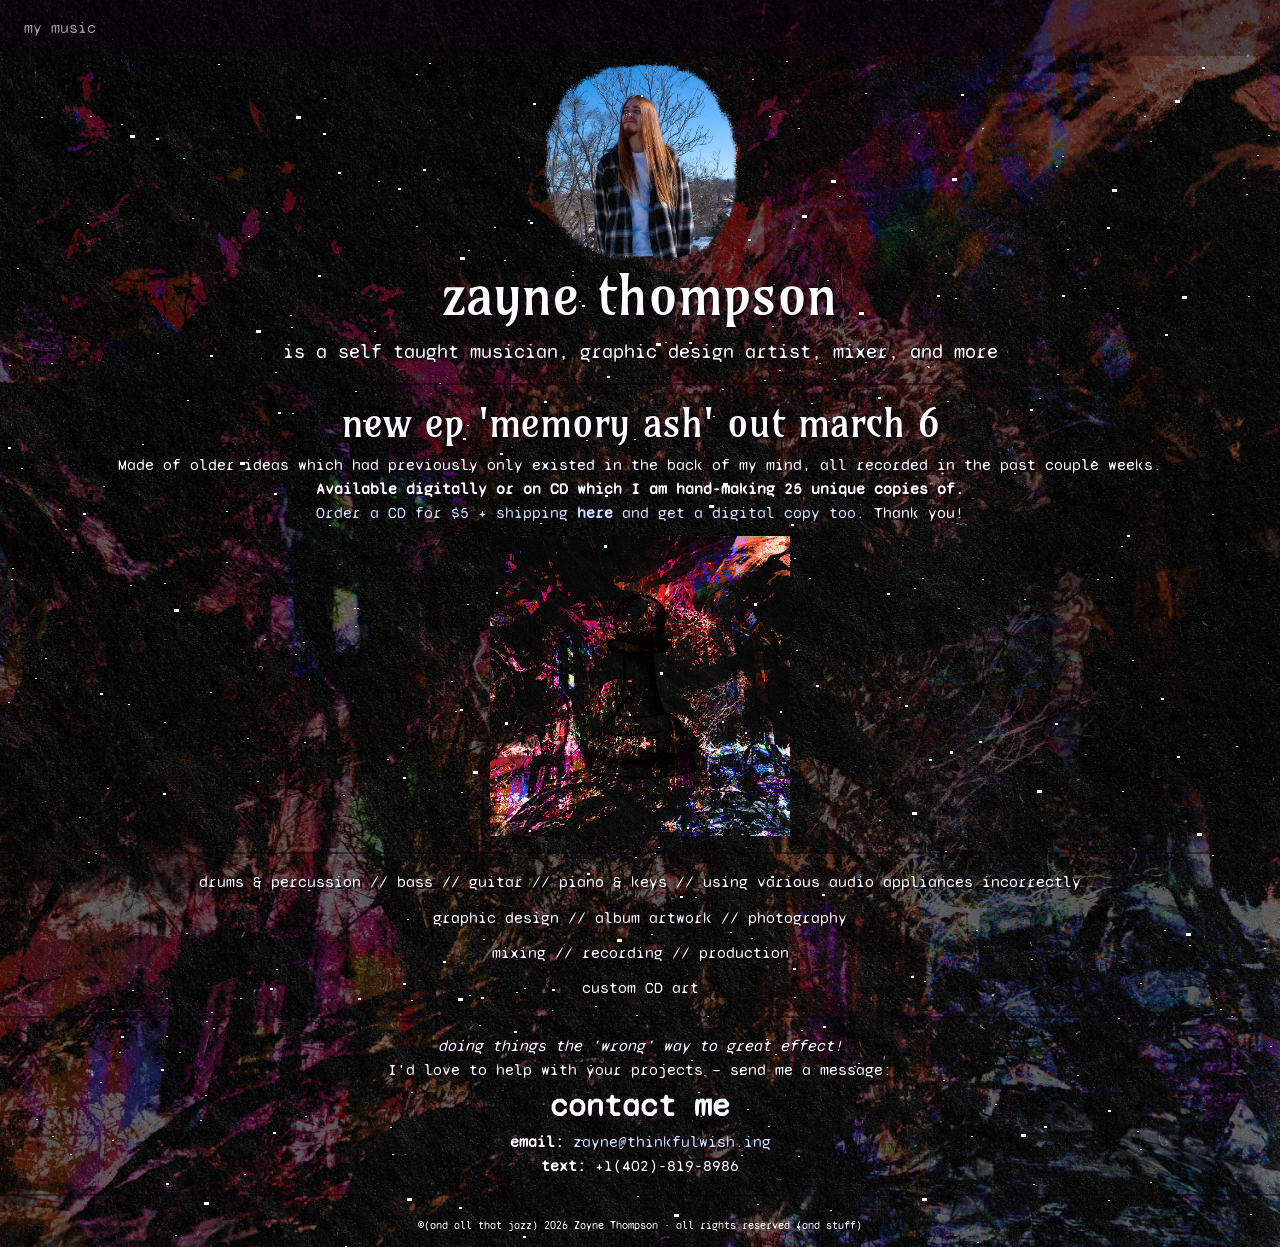
==== commit 2123dc7e: "memory ash v6.5" ====
--- a/index.html
+++ b/index.html
@@ -48,7 +48,7 @@
       <hr>
 <h3 class="display-5">new EP 'Memory Ash' out March 6</h3>
 <p>Made of older ideas which had previously only existed in the back of my mind, all recorded in the past couple weeks.<br><b>Available digitally or on CD which I am hand-making 25 unique copies of.</b><br><a href=https://zaynethompson.bandcamp.com>Order a CD for $5 + shipping <b>here</b> and get a digital copy too.</a> Thank you!</p>
-		<a href=https://zaynethompson.bandcamp.com/album/memory-ash><img src="memoryash500.jpg" width="400"></a>
+		<a href=https://zaynethompson.bandcamp.com/album/memory-ash><img src="memoryash500.jpg" width="300"></a>
       <hr>
       <p>drums &amp; percussion // bass // guitar // piano &amp; keys // using various audio appliances incorrectly</p>
 	  <p>graphic design // album artwork // photography</p>
--- a/style.css
+++ b/style.css
@@ -484,6 +484,7 @@
   font-size: 2.5rem;
   font-weight: 300;
   line-height: 1.1;
+  text-transform: lowercase;
 }
 
 hr {
@@ -3219,6 +3220,8 @@
   width: 100%;
 }
 
+
+
 .btn-block + .btn-block {
   margin-top: 0.5rem;
 }
@@ -3449,6 +3452,7 @@
 .dropdown-menu[x-placement^="top"], .dropdown-menu[x-placement^="right"], .dropdown-menu[x-placement^="bottom"], .dropdown-menu[x-placement^="left"] {
   right: auto;
   bottom: auto;
+
 }
 
 .dropdown-divider {
@@ -4471,6 +4475,7 @@
   background-color: transparent;
   border: 1px solid transparent;
   border-radius: 0.25rem;
+
 }
 
 .navbar-toggler:hover, .navbar-toggler:focus {
@@ -5616,6 +5621,7 @@
 
 .list-group-horizontal .list-group-item:first-child {
   border-bottom-left-radius: 0.25rem;
+
   border-top-right-radius: 0;
 }
 
@@ -6172,6 +6178,7 @@
   }
   .modal-dialog-centered::before {
     height: calc(100vh - 3.5rem);
+
   }
   .modal-sm {
     max-width: 300px;
@@ -7172,6 +7179,7 @@
 .embed-responsive {
   position: relative;
   display: block;
+
   width: 100%;
   padding: 0;
   overflow: hidden;
@@ -8317,6 +8325,7 @@
   padding: 0 !important;
 }
 
+
 .pt-0,
 .py-0 {
   padding-top: 0 !important;
@@ -10289,6 +10298,775 @@
     color: inherit;
     border-color: #dee2e6;
   }
+}
+/*# sourceMappingURL=bootstrap.css.map */
+
+@-webkit-keyframes slidetounlock{
+    0%{background-position:-100px 0}
+    10%{background-position:-100px 0}
+    50%{background-position:100px 0}
+    to{background-position:100px 0}
+}
+
+@keyframes slidetounlock{
+    0%{background-position:-100px 0}
+    10%{background-position:-100px 0}
+    50%{background-position:100px 0}
+    to{background-position:100px 0}
+}
+
+.min-h-full{
+    min-height:100vh
+}
+
+.flex{
+    display:flex
+}
+
+.flex-both-center{
+    display:flex;
+    justify-content:center;
+    align-items:center
+}
+
+.flex-wrap{
+    flex-wrap:wrap
+}
+
+.flex-h-center{
+    display:flex;
+    justify-content:center
+}
+
+.item-center{
+    align-items:center
+}
+
+.flex-dir-c{
+    flex-direction:column
+}
+
+.mx-auto{
+    margin-left:auto;
+    margin-right:auto
+}
+.mt-2{
+    margin-top:2px
+}
+.mt-4{
+    margin-top:4px
+}
+.mt-8{
+    margin-top:8px
+}
+.mt-12{
+    margin-top:12px
+}
+.mt-16{
+    margin-top:16px
+}
+.mt-24{
+    margin-top:24px
+}
+.mt-32{
+    margin-top:32px
+}
+.mt-48{
+    margin-top:0px
+}
+.mt-120{
+    margin-top:120px
+}
+.mb-48{
+    margin-bottom:48px
+}
+.m-auto{
+    margin:auto
+}
+.ml-6{
+    margin-left:6px
+}
+.py-10{
+    padding:10px
+}
+.ln-h-22{
+    line-height:22px
+}
+.ln-h-32{
+    line-height:32px
+}
+
+.text-fs-14{
+    font-size:14px
+}
+.text-fs-16{
+    font-size:16px
+}
+.text-fs-18{
+    font-size:18px
+}
+.text-fs-20{
+    font-size:20px
+}
+.text-fs-22{
+    font-size:22px
+}
+
+.font-inter{
+    font-family:Inter,sans-serif
+}
+.font-weight-500{
+    font-weight:500
+}
+.font-weight-600{
+    font-weight:600
+}
+
+.color-white{
+    color:#fff
+}
+.color-gray{
+    color:hsla(0,0%,100%,.9)
+}
+.color-dark{
+    color:#222
+}
+.color-danger{
+    color:#ff4963
+}
+
+.page-bg{
+    position:fixed;
+    inset:0;
+    z-index:-1;
+    height:100vh;
+    width:100vw
+}
+.page-image {
+    object-position: center;
+
+}
+
+.display-image {
+    border-radius: 50%;
+}
+
+.page-title {
+    font-size: 18px;
+    font-weight: 700;
+}
+
+.page-bioline {
+    font-size: 16px;
+    font-weight: 600;
+}
+
+.page-item-title {
+    font-size: 16px;
+    font-weight: 700;
+}
+
+.page-item-each {
+    color: #1F365C;
+    font-family: 'Inter', sans-serif;
+    font-size: 16px;
+    font-weight: 500;
+    text-transform: none;
+    border-radius: 8px;
+    
+    min-height: 60px;
+}
+
+.page-item-wrap {
+    margin: 16px 0;
+}
+
+.page-item-wrap:last-child {
+    margin-bottom: 0;
+}
+
+.page-item-wrap:hover {
+    transform: translate3d(0px, 0px, 0px) scale(1.015);
+}
+
+.page-item {
+    border: 0px solid #FFFFFF;
+    background: #FFFFFF ;
+    border-radius: 8px;
+   box-shadow: 0px 6px 14px -6px rgba(24, 39, 75, 0.12), 0px 10px 32px -4px rgba(24, 39, 75, 0.1), inset 0px 0px 2px 1px rgba(24, 39, 75, 0.05);
+}
+
+
+.embed-wrap iframe, .embed-wrap-inside {
+    border-radius: 8px;
+}
+
+.link-each-image, .page-item-wrap {
+    border-radius: 8px;
+}
+
+.page-text-font {
+    font-family: 'Inter', sans-serif;
+    text-transform: none;
+}
+
+.page-text-color {
+    color: #fff;
+}
+
+.social-icon-fill path, .social-icon-fill circle, .social-icon-fill rect {
+    fill: #fff;
+}
+
+.page-overlay-btn {
+    border: 2px solid #1F365C;
+}
+
+.w-full{
+    width:100%
+}
+
+.w-250{
+    width:250px
+}
+.h-150,.h-165{
+    height:150px
+}
+
+.background-overlay{
+    position:fixed;
+    width:100%;
+    height:100%;
+    z-index:0
+}
+
+.page-overlay{
+    position:fixed;
+    left:0;
+    top:0;
+    width:100vw;
+    height:100vh;
+    background:rgba(0,0,0,.1);
+    -webkit-backdrop-filter:blur(20px);
+    backdrop-filter:blur(20px);
+    z-index:100
+}
+.page-overlay-btn{
+    text-decoration:none;
+    font-family:Inter,sans-serif;
+    background:transparent;
+    padding:10px 30px;
+    border-radius:6px;
+    font-size:1.2em;
+    display:inline-block;
+    cursor:pointer
+}
+.page-overlay-title{
+    font-size:30px;
+    font-family:sans-serif
+}
+
+.page-overlay-text{
+    font-size:18px
+}
+
+.page-image{
+    position:fixed;
+    left:0;
+    top:0;
+    width:100vw;
+    height:100vh;
+    -o-object-fit:cover;
+    object-fit:cover
+}
+
+.display-image{
+    width:96px;
+    height:96px;
+    display:block;
+    border-radius:50%;
+    -o-object-fit:cover;
+    object-fit:cover
+}
+.text-center{
+    text-align:center
+}
+
+.page-title{
+    margin-bottom:0
+}
+
+.page-bioline{
+    font-weight:500
+}
+
+.page-full-wrap{
+    width:680px;
+    z-index:10;
+    padding-bottom:10px
+}
+.page-item-wrap{
+    transition:transform .15s cubic-bezier(.17,.67,.29,2.71) 0s
+}
+
+.page-item-wrap.show-embed{
+    border-radius:30px;
+    transition:unset;
+    transform:unset
+}
+
+.page-item-wrap.show-embed:hover{
+    transform:unset
+}
+
+.page-item-wrap.show-embed:hover .page-item:after,.page-item-wrap.show-embed:hover .page-item:before{
+    -webkit-animation:unset;
+    animation:unset
+}
+
+.show-embed-item{
+    overflow:hidden;
+    transition:all .3s ease-in-out
+}
+
+.page-item-wrap.show-embed .show-embed-item{
+    overflow:visible
+}
+
+.embed-ind-arrow-icon{
+    transform:rotate(-90deg)
+}
+
+.page-item-wrap.show-embed .embed-ind-arrow-icon{
+    transform:rotate(0deg)
+}
+
+.page-item{
+    box-sizing:border-box;
+    position:absolute;
+    left:0;
+    top:0;
+    width:100%;
+    height:100%;
+    z-index:-1
+}
+.page-social{
+    display:block;
+    cursor:pointer;
+    margin:0 12px 12px
+}
+
+.page-social svg{
+    width:28px;
+    height:28px
+}
+
+.relative{
+    position:relative
+}
+
+.link-each-image{
+    width:43px;
+    height:43px;
+    position:absolute;
+    left:9px;
+    -o-object-fit:cover;
+    object-fit:cover
+}
+
+.page-logo{
+    position:absolute;
+    bottom:32px;
+    left:calc(50% - 15px)
+}
+
+.page-logo:hover svg .bl-logo-br{
+    opacity:1
+}
+
+.rounded-md{
+    border-radius:8px
+}
+
+.close-embed{
+    width:25px;
+    height:25px;
+    border-radius:50%;
+    background:#fff;
+    opacity:.7
+}
+
+.embed-wrap{
+    width:100%;
+    box-sizing:border-box;
+    padding:8px;
+    height:100%
+}
+
+.embed-ind-arrow{
+    position:absolute;
+    right:24px;
+    height:14px;
+    top:calc(50% - 7px);
+    margin-bottom:16px
+}
+
+.embed-ind-arrow-icon{
+    transition:all .4s ease-in-out
+}
+
+.close-embed:hover{
+    opacity:1
+}
+
+.cursor-pointer{
+    cursor:pointer
+}
+
+.page-item-each{
+    text-decoration:none;
+    overflow:hidden;
+    z-index:10;
+    box-sizing:border-box
+}
+
+.item-title{
+    width:55%;
+    word-break:break-word
+}
+.social-icon-anchor{
+    position:absolute;
+    width:100%;
+    height:100%;
+    left:0;
+    top:0
+}
+
+.page-social:hover{
+    transition:all .1s ease-in-out;
+    transform:scale(1.1)
+}
+
+.page-item-title{
+    font-weight:700;
+    margin-bottom:16px
+}
+
+.embed-wrap-inside{
+    background-color:#fff;
+    display:flex;
+    justify-content:center;
+    box-sizing:border-box;
+    padding:10px;
+    height:100%;
+    overflow:hidden
+}
+
+.embed-wrap-inside iframe{
+    width:auto;
+    min-width:500px
+}
+
+.embed-wrap-inside{
+    position:relative
+}
+
+.embed-wrap-inside:after{
+    content:"";
+    position:absolute;
+    height:85%;
+    width:495px;
+    border:10px solid #fff;
+    transition-property:border;
+    transition-duration:.2s;
+    pointer-events:none
+}
+
+.subscribers-img{
+    width:66px;
+    height:66px;
+    border-radius:50%;
+    box-shadow:0 0 10px rgba(0,0,0,.05);
+    position:absolute;
+    top:-33px;
+    left:calc(50% - 33px)
+}
+
+.subsc-count{
+    color:hsla(0,0%,100%,.9);
+    line-height:24px;
+    font-weight:300
+}
+
+.subsc-err{
+    height:40px;
+    transition:all .25s ease-in-out
+}
+
+.w-400{
+    width:400px
+}
+
+.subsc-button{
+    height:40px;
+    padding:0 16px;
+    background:#fff;
+    border:1px solid #fff;
+    border-radius:0 2px 2px 0;
+    line-height:32px;
+    text-transform:capitalize;
+    color:#000;
+    cursor:pointer;
+    justify-content:center;
+    align-items:center;
+    text-decoration:none
+}
+
+.thank-you-btn{
+    border-radius:2px
+}
+
+.dark-btn{
+    background:#222;
+    height:48px;
+    padding:0 24px;
+    color:#fff;
+    border:1.5px solid #222
+}
+
+.subsc-button:focus{
+    outline:none
+}
+
+.subsc-email{
+    background:hsla(0,0%,100%,.1);
+    border:1.5px solid #fff;
+    border-radius:2px 0 0 2px;
+    padding:0 12px;
+    height:40px;
+    font-size:14px;
+    width:calc(100% - 180px);
+    box-sizing:border-box
+}
+
+.dark-input{
+    border:1.5px solid #222;
+    height:48px;
+    width:calc(100% - 100px);
+    font-size:16px;
+    color:#222
+}
+
+.subsc-email::-moz-placeholder{
+    font-family:Inter,sans-serif;
+    font-size:14px;
+    line-height:19px;
+    color:hsla(0,0%,100%,.5)
+
+}
+
+.subsc-email:-ms-input-placeholder{
+    font-family:Inter,sans-serif;
+    font-size:14px;
+    line-height:19px;
+    color:hsla(0,0%,100%,.5)
+}
+
+.subsc-email::placeholder{
+    font-family:Inter,sans-serif;
+    font-size:14px;
+    line-height:19px;
+    color:hsla(0,0%,100%,.5)
+}
+
+.dark-input::-moz-placeholder{
+    color:#6e6d7a;
+    font-size:16px
+}
+
+.dark-input:-ms-input-placeholder{
+    color:#6e6d7a;
+    font-size:16px
+}
+
+.dark-input::placeholder{
+    color:#6e6d7a;
+    font-size:16px
+}
+
+.subsc-email:focus{
+    outline:none;
+    background:hsla(0,0%,100%,0)
+}
+
+.subscribers-email-wrap.error-wrap .subsc-button,.subscribers-email-wrap.error-wrap .subsc-email{
+    border:1.5px solid #ff4963
+}
+
+.subscribers-email-wrap.error-wrap .subsc-email{
+    border-right:none
+}
+
+.featured-subscribers{
+    position:fixed;
+    left:0;
+    bottom:0;
+    width:100%;
+    background:#000;
+    box-shadow:0 1.60588px 4.41618px rgba(24,39,75,.12),0 2.81029px 12.8471px rgba(24,39,75,.12);
+    z-index:100;
+    box-sizing:border-box;
+    opacity:1;
+    transition:all .27s cubic-bezier(.1,.9,.9,.9);
+    flex-wrap:wrap;
+    display:flex;
+    flex-flow:column;
+    justify-content:center;
+    align-items:center
+}
+
+.featured-subscribers .subsc-count,.featured-subscribers .subsc-svg,.featured-subscribers .subscribers-email-wrap{
+    opacity:1
+}
+
+.featured-subscribers.hide-subscribers .subsc-count,.featured-subscribers.hide-subscribers .subsc-svg,.featured-subscribers.hide-subscribers .subscribers-email-wrap{
+    opacity:0
+}
+
+.featured-subscribers .subscribers-img{
+    opacity:1;
+    transform:scale(1);
+    transition:all .27s cubic-bezier(.1,.9,.9,.9)
+}
+
+.featured-subscribers.hide-subscribers .subscribers-img{
+    opacity:0;
+    transform:scale(.15);
+    transition:all .27s cubic-bezier(.1,.9,.9,.9)
+}
+
+.featured-subscribers .subsc-title{
+    margin-top:32px;
+    transition:all .27s cubic-bezier(.1,.9,.9,.9)
+}
+
+.featured-subscribers.hide-subscribers .show-after-success .thank-you-msg{
+    opacity:1
+}
+
+.featured-subscribers.hide-subscribers .pt-38{
+    padding-top:38px
+}
+
+.featured-subscribers.hide-subscribers .pt-52{
+    padding-top:52px
+}
+
+.featured-subscribers.hide-subscribers .subsc-title{
+    font-size:16px;
+    font-weight:400;
+    transition:all .27s cubic-bezier(.1,.9,.9,.9)
+}
+
+.featured-subscribers.hide-subscribers{
+    transition:all .25s cubic-bezier(.1,.9,.9,.9);
+    height:56px
+}
+
+.featured-subscribers.hide-subscribers .subscribers-btn{
+    transform:rotate(180deg)
+}
+
+.subscribers-btn{
+    position:absolute;
+    right:16px;
+    top:14px;
+    width:30px;
+    height:30px;
+    display:flex;
+    align-items:center;
+    justify-content:center;
+    border-radius:30px;
+    transition:all .2s ease-out
+}
+
+.subscribers-btn svg path{
+    opacity:.5;
+    transition:all 75ms ease
+}
+
+.subscribers-btn:hover svg path{
+    opacity:1;
+    transition:all 75ms ease
+}
+
+.op-0{
+    opacity:0
+}
+
+.hidden{
+    display:none
+}
+
+.campaign-main-wrap{
+    width:400px
+}
+
+.campaign-email{
+    border:1px solid #e7e7e9;
+    width:80px;
+    height:80px;
+    -o-object-fit:cover;
+    object-fit:cover;
+    border-radius:50%
+}
+
+.campaign-subsc-count{
+    color:rgba(34,34,34,.9)
+}
+
+.campaign-user-link{
+    background:rgba(0,0,0,.05);
+    -webkit-backdrop-filter:blur(200px);
+    backdrop-filter:blur(200px);
+    border-radius:68px;
+    height:42px;
+    padding:0 12px;
+    margin:0 auto;
+    text-decoration:none;
+    position:fixed;
+    bottom:36px;
+    transition:all .15s ease-out
+}
+
+.campaign-user-link:hover{
+    background:rgba(0,0,0,.1)
+}
+
+.campaign-user-image{
+    width:24px;
+    height:24px;
+    border-radius:50%;
+    margin-right:12px
+}
+
+.bl-circle-loader{
+    border-right:3px solid transparent;
+    border-top:3px solid transparent;
+    border-radius:50%;
+    border-color:#000 #000 transparent transparent;
+    border-style:solid;
+    border-width:3px;
+    width:15px;
+    height:15px;
+    -webkit-animation:spin 1s linear infinite;
+    animation:spin 1s linear infinite;
+    position:absolute
+}
+
+.dark-btn .bl-circle-loader{
+    border-top:3px solid #fff;
+    border-right:3px solid #fff
 }
 
 @-webkit-keyframes spin{
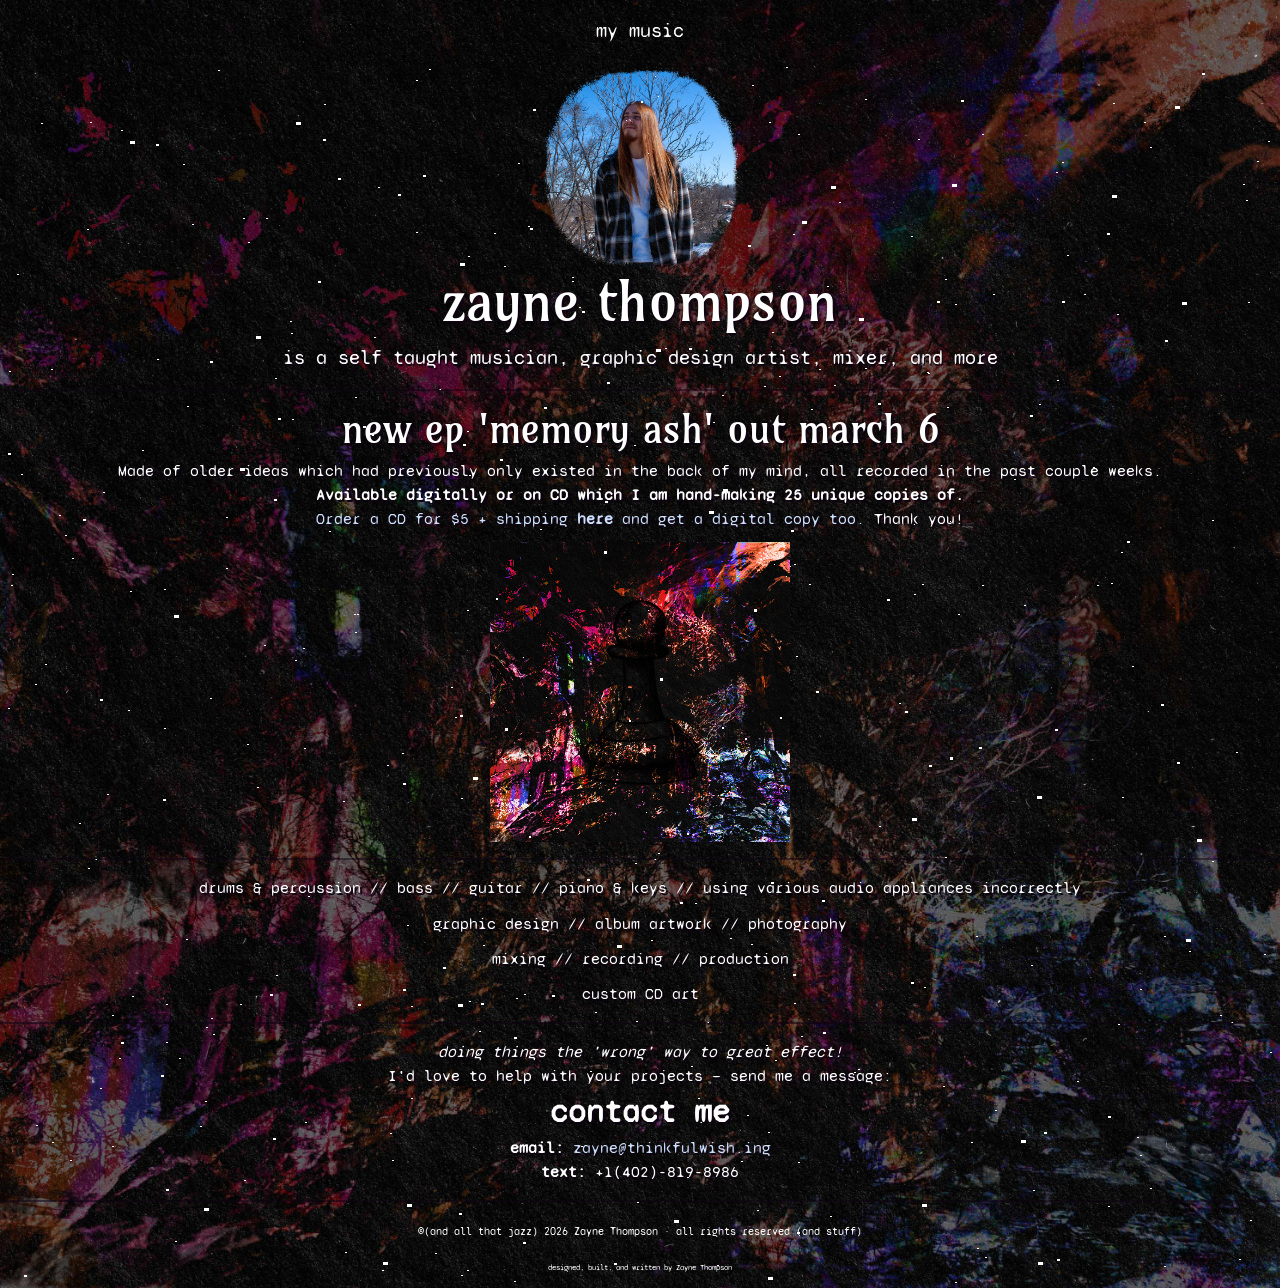
==== commit 0d7a549b: "5 March navbar update" ====
--- a/index.html
+++ b/index.html
@@ -6,7 +6,7 @@
     <meta name="viewport" content="width=device-width, initial-scale=1">
     <title>Zayne Thompson</title>
 	<link rel="icon" type="image/x-icon" href="favicon.ico">
-	<link rel="stylesheet" href="style.css">
+	<link rel="stylesheet" href="links/style.css">
 	<link rel="preconnect" href="https://fonts.googleapis.com">
 	<link rel="preconnect" href="https://fonts.gstatic.com" crossorigin>
 	<link href="https://fonts.googleapis.com/css2?family=Amarante&family=Inknut+Antiqua:wght@300;400;500;600;700;800;900&family=Syne+Mono&display=swap" rel="stylesheet">
@@ -20,16 +20,15 @@
     <nav class="navbar navbar-expand-lg navbar-dark bg-dark">
 
        <div class="navbar-collapse" id="navbarSupportedContent">
-          <ul class="navbar-nav mr-auto">
+          <ul class="navbar-nav mr-auto text-fs-20 justify-content-center flex-row">
              <li class="nav-item hidden">
-                <a class="nav-link" href="#">home<span class="sr-only">(current)</span></a>
+                <a class="nav-link px-3" href="https://zayne.rocks/">home</a>
              </li>
-             <li class="nav-item inactive">
-                <a class="nav-link" href="https://links.zayne.rocks/">my music<br>
-                </a>
+             <li class="nav-item active">
+                <a class="nav-link px-3" href="https://links.zayne.rocks/">my music</a>
              </li>
              <li class="nav-item hidden">
-                <a class="nav-link" href="#">art &amp; design<br>
+                <a class="nav-link px-3" href="#">art &amp; design<br>
                 </a>
              </li>
           </ul>
@@ -66,7 +65,8 @@
 	</div>
       <footer>
           <div class="text-center col-lg-6 offset-lg-3 col-xl-6">
-             <p4 class="footer">&copy;(and all that jazz) 2026 Zayne Thompson &middot; all rights reserved (and stuff)</a></p>
+             <p4 class="footer">&copy;(and all that jazz) 2026 Zayne Thompson &middot; all rights reserved (and stuff)</p>
+			 <p4 class="footer">designed, built, and written by Zayne Thompson</p>
           </div>
       </footer>
   </div>
@@ -74,4 +74,4 @@
     <script src="../zayne.rocks-main/zayne.rocks-main/js/popper.min.js"></script>
     <script src="../zayne.rocks-main/zayne.rocks-main/js/bootstrap-4.4.1.js"></script>
   </body>
-</html>
+</html>
--- a/links/style.css
+++ b/links/style.css
@@ -0,0 +1,11749 @@
+:root {
+  --blue: #007bff;
+  --indigo: #6610f2;
+  --purple: #6f42c1;
+  --pink: #e83e8c;
+  --red: #dc3545;
+  --orange: #fd7e14;
+  --yellow: #ffc107;
+  --green: #28a745;
+  --teal: #20c997;
+  --cyan: #17a2b8;
+  --white: #fff;
+  --gray: #6c757d;
+  --gray-dark: #343a40;
+  --primary: #007bff;
+  --secondary: #6c757d;
+  --success: #28a745;
+  --info: #17a2b8;
+  --warning: #ffc107;
+  --danger: #dc3545;
+  --light: #f8f9fa;
+  --dark: #343a40;
+  --bg-purple: #0e0312;
+  --breakpoint-xs: 0;
+  --breakpoint-sm: 576px;
+  --breakpoint-md: 768px;
+  --breakpoint-lg: 992px;
+  --breakpoint-xl: 1200px;
+}
+
+*,
+*::before,
+*::after {
+  box-sizing: border-box;
+}
+
+html {
+  font-family: sans-serif;
+  line-height: 1.15;
+  -webkit-text-size-adjust: 100%;
+  -webkit-tap-highlight-color: rgba(0, 0, 0, 0);
+  background-size: cover;
+  background-color: #0e0312;
+}
+
+article, aside, figcaption, figure, footer, header, hgroup, main, nav, section {
+  display: block;
+}
+.syne-mono-regular {
+  font-family: "Syne Mono", monospace;
+  font-weight: 400;
+  font-style: normal;
+}
+
+.inknut-antiqua-light {
+  font-family: "Inknut Antiqua", serif;
+  font-weight: 300;
+  font-style: normal;
+}
+.inknut-antiqua-regular {
+  font-family: "Inknut Antiqua", serif;
+  font-weight: 400;
+  font-style: normal;
+}
+.inknut-antiqua-medium {
+  font-family: "Inknut Antiqua", serif;
+  font-weight: 500;
+  font-style: normal;
+}
+.inknut-antiqua-semibold {
+  font-family: "Inknut Antiqua", serif;
+  font-weight: 600;
+  font-style: normal;
+}
+.inknut-antiqua-bold {
+  font-family: "Inknut Antiqua", serif;
+  font-weight: 700;
+  font-style: normal;
+}
+.inknut-antiqua-extrabold {
+  font-family: "Inknut Antiqua", serif;
+  font-weight: 800;
+  font-style: normal;
+}
+.inknut-antiqua-black {
+  font-family: "Inknut Antiqua", serif;
+  font-weight: 900;
+  font-style: normal;
+}
+
+.amarante-regular {
+  font-family: "Amarante", serif;
+  font-weight: 400;
+  font-style: normal;
+}
+
+body {
+  margin: 0;
+  font-size: 1rem;
+  font-weight: 400;
+  line-height: 1.5;
+  font-family: "Syne Mono";
+  color: #fff;
+  text-align: center;
+}
+
+[tabindex="-1"]:focus:not(:focus-visible) {
+  outline: 0 !important;
+}
+
+hr {
+  box-sizing: content-box;
+  height: 0;
+  overflow: visible;
+}
+
+h1, h2, h3, h4, h5, h6 {
+  margin-top: 0;
+  margin-bottom: 0.5rem;
+  font-family: "Amarante";
+  text-shadow: 2px 2px 3px #0E0312;
+}
+
+.p-nomargin {
+  margin-top: 0;
+  margin-bottom: 0rem;
+}
+.footer {
+  font-size: 0.7em;
+}
+p {
+  margin-top: 0;
+  margin-bottom: 0.7rem;
+  font-family: "Syne Mono";
+  text-shadow: 1.5px 1.5px 0px #0E0312;
+}
+.navbar-dark {
+    background-color: rgba(14, 3, 18, 0)!important;
+    border: none !important;
+    border-width:0!important;
+}
+.navbar-light {
+    background-color: rgba(0, 0, 0, 0.3)!important;
+    border: none !important;
+    border-width:0!important;
+}
+abbr[title],
+abbr[data-original-title] {
+  text-decoration: underline;
+  -webkit-text-decoration: underline dotted;
+  text-decoration: underline dotted;
+  cursor: help;
+  border-bottom: 0;
+  -webkit-text-decoration-skip-ink: none;
+  text-decoration-skip-ink: none;
+}
+.dropdown:hover .dropdown-menu {
+    display: block;
+    margin-top: 0; /* remove the gap so it doesn't close */
+}
+address {
+  margin-bottom: 1rem;
+  font-style: normal;
+  line-height: inherit;
+}
+
+ol,
+ul,
+dl {
+  margin-top: 0;
+  margin-bottom: 1rem;
+}
+
+ol ol,
+ul ul,
+ol ul,
+ul ol {
+  margin-bottom: 0;
+}
+
+dt {
+  font-weight: 700;
+}
+
+dd {
+  margin-bottom: .5rem;
+  margin-left: 0;
+}
+
+blockquote {
+  margin: 0 0 1rem;
+}
+
+b,
+strong {
+  font-weight: bolder;
+}
+
+small {
+  font-size: 80%;
+}
+
+sub,
+sup {
+  position: relative;
+  font-size: 75%;
+  line-height: 0;
+  vertical-align: baseline;
+}
+
+sub {
+  bottom: -.25em;
+}
+
+sup {
+  top: -.5em;
+}
+
+a {
+  color: #cde0fe;
+  text-decoration: none;
+  background-color: transparent;
+}
+
+a:hover {
+  color: #0056b3;
+  text-decoration: underline;
+}
+
+a:not([href]) {
+  color: inherit;
+  text-decoration: none;
+}
+
+a:not([href]):hover {
+  color: inherit;
+  text-decoration: none;
+}
+
+pre,
+code,
+kbd,
+samp {
+  font-family: SFMono-Regular, Menlo, Monaco, Consolas, "Liberation Mono", "Courier New", monospace;
+  font-size: 1em;
+}
+
+pre {
+  margin-top: 0;
+  margin-bottom: 1rem;
+  overflow: auto;
+}
+
+figure {
+  margin: 0 0 1rem;
+}
+
+img {
+  vertical-align: middle;
+  border-style: none;
+}
+
+svg {
+  overflow: hidden;
+  vertical-align: middle;
+}
+
+table {
+  border-collapse: collapse;
+}
+
+caption {
+  padding-top: 0.75rem;
+  padding-bottom: 0.75rem;
+  color: #6c757d;
+  text-align: left;
+  caption-side: bottom;
+}
+
+th {
+  text-align: inherit;
+}
+
+label {
+  display: inline-block;
+  margin-bottom: 0.5rem;
+}
+
+button {
+  border-radius: 0;
+}
+
+button:focus {
+  outline: 1px dotted;
+  outline: 5px auto -webkit-focus-ring-color;
+}
+
+input,
+button,
+select,
+optgroup,
+textarea {
+  margin: 0;
+  font-family: inherit;
+  font-size: inherit;
+  line-height: inherit;
+}
+
+button,
+input {
+  overflow: visible;
+}
+
+button,
+select {
+  text-transform: none;
+}
+
+select {
+  word-wrap: normal;
+}
+
+button,
+[type="button"],
+[type="reset"],
+[type="submit"] {
+  -webkit-appearance: button;
+}
+
+button:not(:disabled),
+[type="button"]:not(:disabled),
+[type="reset"]:not(:disabled),
+[type="submit"]:not(:disabled) {
+  cursor: pointer;
+}
+
+button::-moz-focus-inner,
+[type="button"]::-moz-focus-inner,
+[type="reset"]::-moz-focus-inner,
+[type="submit"]::-moz-focus-inner {
+  padding: 0;
+  border-style: none;
+}
+
+input[type="radio"],
+input[type="checkbox"] {
+  box-sizing: border-box;
+  padding: 0;
+}
+
+input[type="date"],
+input[type="time"],
+input[type="datetime-local"],
+input[type="month"] {
+  -webkit-appearance: listbox;
+}
+
+textarea {
+  overflow: auto;
+  resize: vertical;
+}
+
+fieldset {
+  min-width: 0;
+  padding: 0;
+  margin: 0;
+  border: 0;
+}
+
+legend {
+  display: block;
+  width: 100%;
+  max-width: 100%;
+  padding: 0;
+  margin-bottom: .5rem;
+  font-size: 1.5rem;
+  line-height: inherit;
+  color: inherit;
+  white-space: normal;
+}
+
+progress {
+  vertical-align: baseline;
+}
+
+[type="number"]::-webkit-inner-spin-button,
+[type="number"]::-webkit-outer-spin-button {
+  height: auto;
+}
+
+[type="search"] {
+  outline-offset: -2px;
+  -webkit-appearance: none;
+}
+
+[type="search"]::-webkit-search-decoration {
+  -webkit-appearance: none;
+}
+
+::-webkit-file-upload-button {
+  font: inherit;
+  -webkit-appearance: button;
+}
+
+output {
+  display: inline-block;
+}
+
+summary {
+  display: list-item;
+  cursor: pointer;
+}
+
+template {
+  display: none;
+}
+
+[hidden] {
+  display: none !important;
+}
+
+h1, h2, h3, h4, h5, h6,
+.h1, .h2, .h3, .h4, .h5, .h6 {
+  margin-bottom: 0.5rem;
+  font-weight: 500;
+  line-height: 1.2;
+}
+
+h1, .h1 {
+  font-size: 2.5rem;
+}
+
+h2, .h2 {
+  font-size: 2rem;
+}
+
+h3, .h3 {
+  font-size: 1.75rem;
+}
+
+h4, .h4 {
+  font-size: 1.5rem;
+}
+
+h5, .h5 {
+  font-size: 1.25rem;
+}
+
+h6, .h6 {
+  font-size: 1rem;
+}
+
+.lead {
+  font-size: 1.25rem;
+  font-weight: 300;
+}
+
+.display-1 {
+  font-size: 6rem;
+  font-weight: 300;
+  line-height: 1.2;
+}
+
+.display-2 {
+  font-size: 5.5rem;
+  font-weight: 300;
+  line-height: 1.2;
+}
+
+.display-3 {
+  font-size: 4.5rem;
+  font-weight: 300;
+  line-height: 1.2;
+}
+
+.display-4 {
+  font-size: 3.5rem;
+  font-weight: 300;
+  line-height: 1.2;
+  text-transform: lowercase;
+}
+
+.display-5 {
+  font-size: 2.5rem;
+  font-weight: 300;
+  line-height: 1.1;
+  text-transform: lowercase;
+}
+
+hr {
+  margin-top: 1rem;
+  margin-bottom: 1rem;
+  border: 0;
+  border-top: 0.15rem solid rgba(14, 3, 18, 0.5);
+}
+
+small,
+.small {
+  font-size: 80%;
+  font-weight: 400;
+}
+
+mark,
+.mark {
+  padding: 0.2em;
+  background-color: #fcf8e3;
+}
+
+.list-unstyled {
+  padding-left: 0;
+  list-style: none;
+}
+
+.list-inline {
+  padding-left: 0;
+  list-style: none;
+}
+
+.list-inline-item {
+  display: inline-block;
+}
+
+.list-inline-item:not(:last-child) {
+  margin-right: 0.5rem;
+}
+
+.initialism {
+  font-size: 90%;
+  text-transform: uppercase;
+}
+
+.blockquote {
+  margin-bottom: 1rem;
+  font-size: 1.25rem;
+}
+
+.blockquote-footer {
+  display: block;
+  font-size: 80%;
+  color: #6c757d;
+}
+
+.blockquote-footer::before {
+  content: "\2014\00A0";
+}
+
+.img-fluid {
+  max-width: 100%;
+  height: auto;
+}
+
+.img-thumbnail {
+  padding: 0.25rem;
+  background-color: #fff;
+  border: 1px solid #dee2e6;
+  border-radius: 0.25rem;
+  max-width: 100%;
+  height: auto;
+}
+
+.figure {
+  display: inline-block;
+}
+
+.figure-img {
+  margin-bottom: 0.5rem;
+  line-height: 1;
+}
+
+.figure-caption {
+  font-size: 90%;
+  color: #6c757d;
+}
+
+code {
+  font-size: 87.5%;
+  color: #e83e8c;
+  word-wrap: break-word;
+}
+
+a > code {
+  color: inherit;
+}
+
+kbd {
+  padding: 0.2rem 0.4rem;
+  font-size: 87.5%;
+  color: #fff;
+  background-color: #212529;
+  border-radius: 0.2rem;
+}
+
+kbd kbd {
+  padding: 0;
+  font-size: 100%;
+  font-weight: 700;
+}
+
+pre {
+  display: block;
+  font-size: 87.5%;
+  color: #212529;
+}
+
+pre code {
+  font-size: inherit;
+  color: inherit;
+  word-break: normal;
+}
+
+.pre-scrollable {
+  max-height: 340px;
+  overflow-y: scroll;
+}
+
+.container {
+  width: 100%;
+  padding-right: 15px;
+  padding-left: 15px;
+  margin-right: auto;
+  margin-left: auto;
+}
+
+@media (min-width: 576px) {
+  .container {
+    max-width: 540px;
+  }
+}
+
+@media (min-width: 768px) {
+  .container {
+    max-width: 720px;
+  }
+}
+
+@media (min-width: 992px) {
+  .container {
+    max-width: 960px;
+  }
+}
+
+@media (min-width: 1200px) {
+  .container {
+    max-width: 1140px;
+  }
+}
+
+.container-fluid, .container-sm, .container-md, .container-lg, .container-xl {
+  width: 100%;
+  padding-right: 15px;
+  padding-left: 15px;
+  margin-right: auto;
+  margin-left: auto;
+}
+
+@media (min-width: 576px) {
+  .container, .container-sm {
+    max-width: 540px;
+  }
+}
+
+@media (min-width: 768px) {
+  .container, .container-sm, .container-md {
+    max-width: 720px;
+  }
+}
+
+@media (min-width: 992px) {
+  .container, .container-sm, .container-md, .container-lg {
+    max-width: 960px;
+  }
+}
+
+@media (min-width: 1200px) {
+  .container, .container-sm, .container-md, .container-lg, .container-xl {
+    max-width: 1140px;
+  }
+}
+
+.row {
+  display: -ms-flexbox;
+  display: flex;
+  -ms-flex-wrap: wrap;
+  flex-wrap: wrap;
+  margin-right: -15px;
+  margin-left: -15px;
+}
+
+.no-gutters {
+  margin-right: 0;
+  margin-left: 0;
+}
+
+.no-gutters > .col,
+.no-gutters > [class*="col-"] {
+  padding-right: 0;
+  padding-left: 0;
+}
+
+.col-1, .col-2, .col-3, .col-4, .col-5, .col-6, .col-7, .col-8, .col-9, .col-10, .col-11, .col-12, .col,
+.col-auto, .col-sm-1, .col-sm-2, .col-sm-3, .col-sm-4, .col-sm-5, .col-sm-6, .col-sm-7, .col-sm-8, .col-sm-9, .col-sm-10, .col-sm-11, .col-sm-12, .col-sm,
+.col-sm-auto, .col-md-1, .col-md-2, .col-md-3, .col-md-4, .col-md-5, .col-md-6, .col-md-7, .col-md-8, .col-md-9, .col-md-10, .col-md-11, .col-md-12, .col-md,
+.col-md-auto, .col-lg-1, .col-lg-2, .col-lg-3, .col-lg-4, .col-lg-5, .col-lg-6, .col-lg-7, .col-lg-8, .col-lg-9, .col-lg-10, .col-lg-11, .col-lg-12, .col-lg,
+.col-lg-auto, .col-xl-1, .col-xl-2, .col-xl-3, .col-xl-4, .col-xl-5, .col-xl-6, .col-xl-7, .col-xl-8, .col-xl-9, .col-xl-10, .col-xl-11, .col-xl-12, .col-xl,
+.col-xl-auto {
+  position: relative;
+  width: 100%;
+  padding-right: 15px;
+  padding-left: 15px;
+}
+
+.col {
+  -ms-flex-preferred-size: 0;
+  flex-basis: 0;
+  -ms-flex-positive: 1;
+  flex-grow: 1;
+  max-width: 100%;
+}
+
+.row-cols-1 > * {
+  -ms-flex: 0 0 100%;
+  flex: 0 0 100%;
+  max-width: 100%;
+}
+
+.row-cols-2 > * {
+  -ms-flex: 0 0 50%;
+  flex: 0 0 50%;
+  max-width: 50%;
+}
+
+.row-cols-3 > * {
+  -ms-flex: 0 0 33.333333%;
+  flex: 0 0 33.333333%;
+  max-width: 33.333333%;
+}
+
+.row-cols-4 > * {
+  -ms-flex: 0 0 25%;
+  flex: 0 0 25%;
+  max-width: 25%;
+}
+
+.row-cols-5 > * {
+  -ms-flex: 0 0 20%;
+  flex: 0 0 20%;
+  max-width: 20%;
+}
+
+.row-cols-6 > * {
+  -ms-flex: 0 0 16.666667%;
+  flex: 0 0 16.666667%;
+  max-width: 16.666667%;
+}
+
+.col-auto {
+  -ms-flex: 0 0 auto;
+  flex: 0 0 auto;
+  width: auto;
+  max-width: 100%;
+}
+
+.col-1 {
+  -ms-flex: 0 0 8.333333%;
+  flex: 0 0 8.333333%;
+  max-width: 8.333333%;
+}
+
+.col-2 {
+  -ms-flex: 0 0 16.666667%;
+  flex: 0 0 16.666667%;
+  max-width: 16.666667%;
+}
+
+.col-3 {
+  -ms-flex: 0 0 25%;
+  flex: 0 0 25%;
+  max-width: 25%;
+}
+
+.col-4 {
+  -ms-flex: 0 0 33.333333%;
+  flex: 0 0 33.333333%;
+  max-width: 33.333333%;
+}
+
+.col-5 {
+  -ms-flex: 0 0 41.666667%;
+  flex: 0 0 41.666667%;
+  max-width: 41.666667%;
+}
+
+.col-6 {
+  -ms-flex: 0 0 50%;
+  flex: 0 0 50%;
+  max-width: 50%;
+}
+
+.col-7 {
+  -ms-flex: 0 0 58.333333%;
+  flex: 0 0 58.333333%;
+  max-width: 58.333333%;
+}
+
+.col-8 {
+  -ms-flex: 0 0 66.666667%;
+  flex: 0 0 66.666667%;
+  max-width: 66.666667%;
+}
+
+.col-9 {
+  -ms-flex: 0 0 75%;
+  flex: 0 0 75%;
+  max-width: 75%;
+}
+
+.col-10 {
+  -ms-flex: 0 0 83.333333%;
+  flex: 0 0 83.333333%;
+  max-width: 83.333333%;
+}
+
+.col-11 {
+  -ms-flex: 0 0 91.666667%;
+  flex: 0 0 91.666667%;
+  max-width: 91.666667%;
+}
+
+.col-12 {
+  -ms-flex: 0 0 100%;
+  flex: 0 0 100%;
+  max-width: 100%;
+}
+
+.order-first {
+  -ms-flex-order: -1;
+  order: -1;
+}
+
+.order-last {
+  -ms-flex-order: 13;
+  order: 13;
+}
+
+.order-0 {
+  -ms-flex-order: 0;
+  order: 0;
+}
+
+.order-1 {
+  -ms-flex-order: 1;
+  order: 1;
+}
+
+.order-2 {
+  -ms-flex-order: 2;
+  order: 2;
+}
+
+.order-3 {
+  -ms-flex-order: 3;
+  order: 3;
+}
+
+.order-4 {
+  -ms-flex-order: 4;
+  order: 4;
+}
+
+.order-5 {
+  -ms-flex-order: 5;
+  order: 5;
+}
+
+.order-6 {
+  -ms-flex-order: 6;
+  order: 6;
+}
+
+.order-7 {
+  -ms-flex-order: 7;
+  order: 7;
+}
+
+.order-8 {
+  -ms-flex-order: 8;
+  order: 8;
+}
+
+.order-9 {
+  -ms-flex-order: 9;
+  order: 9;
+}
+
+.order-10 {
+  -ms-flex-order: 10;
+  order: 10;
+}
+
+.order-11 {
+  -ms-flex-order: 11;
+  order: 11;
+}
+
+.order-12 {
+  -ms-flex-order: 12;
+  order: 12;
+}
+
+.offset-1 {
+  margin-left: 8.333333%;
+}
+
+.offset-2 {
+  margin-left: 16.666667%;
+}
+
+.offset-3 {
+  margin-left: 25%;
+}
+
+.offset-4 {
+  margin-left: 33.333333%;
+}
+
+.offset-5 {
+  margin-left: 41.666667%;
+}
+
+.offset-6 {
+  margin-left: 50%;
+}
+
+.offset-7 {
+  margin-left: 58.333333%;
+}
+
+.offset-8 {
+  margin-left: 66.666667%;
+}
+
+.offset-9 {
+  margin-left: 75%;
+}
+
+.offset-10 {
+  margin-left: 83.333333%;
+}
+
+.offset-11 {
+  margin-left: 91.666667%;
+}
+
+@media (min-width: 576px) {
+  .col-sm {
+    -ms-flex-preferred-size: 0;
+    flex-basis: 0;
+    -ms-flex-positive: 1;
+    flex-grow: 1;
+    max-width: 100%;
+  }
+  .row-cols-sm-1 > * {
+    -ms-flex: 0 0 100%;
+    flex: 0 0 100%;
+    max-width: 100%;
+  }
+  .row-cols-sm-2 > * {
+    -ms-flex: 0 0 50%;
+    flex: 0 0 50%;
+    max-width: 50%;
+  }
+  .row-cols-sm-3 > * {
+    -ms-flex: 0 0 33.333333%;
+    flex: 0 0 33.333333%;
+    max-width: 33.333333%;
+  }
+  .row-cols-sm-4 > * {
+    -ms-flex: 0 0 25%;
+    flex: 0 0 25%;
+    max-width: 25%;
+  }
+  .row-cols-sm-5 > * {
+    -ms-flex: 0 0 20%;
+    flex: 0 0 20%;
+    max-width: 20%;
+  }
+  .row-cols-sm-6 > * {
+    -ms-flex: 0 0 16.666667%;
+    flex: 0 0 16.666667%;
+    max-width: 16.666667%;
+  }
+  .col-sm-auto {
+    -ms-flex: 0 0 auto;
+    flex: 0 0 auto;
+    width: auto;
+    max-width: 100%;
+  }
+  .col-sm-1 {
+    -ms-flex: 0 0 8.333333%;
+    flex: 0 0 8.333333%;
+    max-width: 8.333333%;
+  }
+  .col-sm-2 {
+    -ms-flex: 0 0 16.666667%;
+    flex: 0 0 16.666667%;
+    max-width: 16.666667%;
+  }
+  .col-sm-3 {
+    -ms-flex: 0 0 25%;
+    flex: 0 0 25%;
+    max-width: 25%;
+  }
+  .col-sm-4 {
+    -ms-flex: 0 0 33.333333%;
+    flex: 0 0 33.333333%;
+    max-width: 33.333333%;
+  }
+  .col-sm-5 {
+    -ms-flex: 0 0 41.666667%;
+    flex: 0 0 41.666667%;
+    max-width: 41.666667%;
+  }
+  .col-sm-6 {
+    -ms-flex: 0 0 50%;
+    flex: 0 0 50%;
+    max-width: 50%;
+  }
+  .col-sm-7 {
+    -ms-flex: 0 0 58.333333%;
+    flex: 0 0 58.333333%;
+    max-width: 58.333333%;
+  }
+  .col-sm-8 {
+    -ms-flex: 0 0 66.666667%;
+    flex: 0 0 66.666667%;
+    max-width: 66.666667%;
+  }
+  .col-sm-9 {
+    -ms-flex: 0 0 75%;
+    flex: 0 0 75%;
+    max-width: 75%;
+  }
+  .col-sm-10 {
+    -ms-flex: 0 0 83.333333%;
+    flex: 0 0 83.333333%;
+    max-width: 83.333333%;
+  }
+  .col-sm-11 {
+    -ms-flex: 0 0 91.666667%;
+    flex: 0 0 91.666667%;
+    max-width: 91.666667%;
+  }
+  .col-sm-12 {
+    -ms-flex: 0 0 100%;
+    flex: 0 0 100%;
+    max-width: 100%;
+  }
+  .order-sm-first {
+    -ms-flex-order: -1;
+    order: -1;
+  }
+  .order-sm-last {
+    -ms-flex-order: 13;
+    order: 13;
+  }
+  .order-sm-0 {
+    -ms-flex-order: 0;
+    order: 0;
+  }
+  .order-sm-1 {
+    -ms-flex-order: 1;
+    order: 1;
+  }
+  .order-sm-2 {
+    -ms-flex-order: 2;
+    order: 2;
+  }
+  .order-sm-3 {
+    -ms-flex-order: 3;
+    order: 3;
+  }
+  .order-sm-4 {
+    -ms-flex-order: 4;
+    order: 4;
+  }
+  .order-sm-5 {
+    -ms-flex-order: 5;
+    order: 5;
+  }
+  .order-sm-6 {
+    -ms-flex-order: 6;
+    order: 6;
+  }
+  .order-sm-7 {
+    -ms-flex-order: 7;
+    order: 7;
+  }
+  .order-sm-8 {
+    -ms-flex-order: 8;
+    order: 8;
+  }
+  .order-sm-9 {
+    -ms-flex-order: 9;
+    order: 9;
+  }
+  .order-sm-10 {
+    -ms-flex-order: 10;
+    order: 10;
+  }
+  .order-sm-11 {
+    -ms-flex-order: 11;
+    order: 11;
+  }
+  .order-sm-12 {
+    -ms-flex-order: 12;
+    order: 12;
+  }
+  .offset-sm-0 {
+    margin-left: 0;
+  }
+  .offset-sm-1 {
+    margin-left: 8.333333%;
+  }
+  .offset-sm-2 {
+    margin-left: 16.666667%;
+  }
+  .offset-sm-3 {
+    margin-left: 25%;
+  }
+  .offset-sm-4 {
+    margin-left: 33.333333%;
+  }
+  .offset-sm-5 {
+    margin-left: 41.666667%;
+  }
+  .offset-sm-6 {
+    margin-left: 50%;
+  }
+  .offset-sm-7 {
+    margin-left: 58.333333%;
+  }
+  .offset-sm-8 {
+    margin-left: 66.666667%;
+  }
+  .offset-sm-9 {
+    margin-left: 75%;
+  }
+  .offset-sm-10 {
+    margin-left: 83.333333%;
+  }
+  .offset-sm-11 {
+    margin-left: 91.666667%;
+  }
+}
+
+@media (min-width: 768px) {
+  .col-md {
+    -ms-flex-preferred-size: 0;
+    flex-basis: 0;
+    -ms-flex-positive: 1;
+    flex-grow: 1;
+    max-width: 100%;
+  }
+  .row-cols-md-1 > * {
+    -ms-flex: 0 0 100%;
+    flex: 0 0 100%;
+    max-width: 100%;
+  }
+  .row-cols-md-2 > * {
+    -ms-flex: 0 0 50%;
+    flex: 0 0 50%;
+    max-width: 50%;
+  }
+  .row-cols-md-3 > * {
+    -ms-flex: 0 0 33.333333%;
+    flex: 0 0 33.333333%;
+    max-width: 33.333333%;
+  }
+  .row-cols-md-4 > * {
+    -ms-flex: 0 0 25%;
+    flex: 0 0 25%;
+    max-width: 25%;
+  }
+  .row-cols-md-5 > * {
+    -ms-flex: 0 0 20%;
+    flex: 0 0 20%;
+    max-width: 20%;
+  }
+  .row-cols-md-6 > * {
+    -ms-flex: 0 0 16.666667%;
+    flex: 0 0 16.666667%;
+    max-width: 16.666667%;
+  }
+  .col-md-auto {
+    -ms-flex: 0 0 auto;
+    flex: 0 0 auto;
+    width: auto;
+    max-width: 100%;
+  }
+  .col-md-1 {
+    -ms-flex: 0 0 8.333333%;
+    flex: 0 0 8.333333%;
+    max-width: 8.333333%;
+  }
+  .col-md-2 {
+    -ms-flex: 0 0 16.666667%;
+    flex: 0 0 16.666667%;
+    max-width: 16.666667%;
+  }
+  .col-md-3 {
+    -ms-flex: 0 0 25%;
+    flex: 0 0 25%;
+    max-width: 25%;
+  }
+  .col-md-4 {
+    -ms-flex: 0 0 33.333333%;
+    flex: 0 0 33.333333%;
+    max-width: 33.333333%;
+  }
+  .col-md-5 {
+    -ms-flex: 0 0 41.666667%;
+    flex: 0 0 41.666667%;
+    max-width: 41.666667%;
+  }
+  .col-md-6 {
+    -ms-flex: 0 0 50%;
+    flex: 0 0 50%;
+    max-width: 50%;
+  }
+  .col-md-7 {
+    -ms-flex: 0 0 58.333333%;
+    flex: 0 0 58.333333%;
+    max-width: 58.333333%;
+  }
+  .col-md-8 {
+    -ms-flex: 0 0 66.666667%;
+    flex: 0 0 66.666667%;
+    max-width: 66.666667%;
+  }
+  .col-md-9 {
+    -ms-flex: 0 0 75%;
+    flex: 0 0 75%;
+    max-width: 75%;
+  }
+  .col-md-10 {
+    -ms-flex: 0 0 83.333333%;
+    flex: 0 0 83.333333%;
+    max-width: 83.333333%;
+  }
+  .col-md-11 {
+    -ms-flex: 0 0 91.666667%;
+    flex: 0 0 91.666667%;
+    max-width: 91.666667%;
+  }
+  .col-md-12 {
+    -ms-flex: 0 0 100%;
+    flex: 0 0 100%;
+    max-width: 100%;
+  }
+  .order-md-first {
+    -ms-flex-order: -1;
+    order: -1;
+  }
+  .order-md-last {
+    -ms-flex-order: 13;
+    order: 13;
+  }
+  .order-md-0 {
+    -ms-flex-order: 0;
+    order: 0;
+  }
+  .order-md-1 {
+    -ms-flex-order: 1;
+    order: 1;
+  }
+  .order-md-2 {
+    -ms-flex-order: 2;
+    order: 2;
+  }
+  .order-md-3 {
+    -ms-flex-order: 3;
+    order: 3;
+  }
+  .order-md-4 {
+    -ms-flex-order: 4;
+    order: 4;
+  }
+  .order-md-5 {
+    -ms-flex-order: 5;
+    order: 5;
+  }
+  .order-md-6 {
+    -ms-flex-order: 6;
+    order: 6;
+  }
+  .order-md-7 {
+    -ms-flex-order: 7;
+    order: 7;
+  }
+  .order-md-8 {
+    -ms-flex-order: 8;
+    order: 8;
+  }
+  .order-md-9 {
+    -ms-flex-order: 9;
+    order: 9;
+  }
+  .order-md-10 {
+    -ms-flex-order: 10;
+    order: 10;
+  }
+  .order-md-11 {
+    -ms-flex-order: 11;
+    order: 11;
+  }
+  .order-md-12 {
+    -ms-flex-order: 12;
+    order: 12;
+  }
+  .offset-md-0 {
+    margin-left: 0;
+  }
+  .offset-md-1 {
+    margin-left: 8.333333%;
+  }
+  .offset-md-2 {
+    margin-left: 16.666667%;
+  }
+  .offset-md-3 {
+    margin-left: 25%;
+  }
+  .offset-md-4 {
+    margin-left: 33.333333%;
+  }
+  .offset-md-5 {
+    margin-left: 41.666667%;
+  }
+  .offset-md-6 {
+    margin-left: 50%;
+  }
+  .offset-md-7 {
+    margin-left: 58.333333%;
+  }
+  .offset-md-8 {
+    margin-left: 66.666667%;
+  }
+  .offset-md-9 {
+    margin-left: 75%;
+  }
+  .offset-md-10 {
+    margin-left: 83.333333%;
+  }
+  .offset-md-11 {
+    margin-left: 91.666667%;
+  }
+}
+
+@media (min-width: 992px) {
+  .col-lg {
+    -ms-flex-preferred-size: 0;
+    flex-basis: 0;
+    -ms-flex-positive: 1;
+    flex-grow: 1;
+    max-width: 100%;
+  }
+  .row-cols-lg-1 > * {
+    -ms-flex: 0 0 100%;
+    flex: 0 0 100%;
+    max-width: 100%;
+  }
+  .row-cols-lg-2 > * {
+    -ms-flex: 0 0 50%;
+    flex: 0 0 50%;
+    max-width: 50%;
+  }
+  .row-cols-lg-3 > * {
+    -ms-flex: 0 0 33.333333%;
+    flex: 0 0 33.333333%;
+    max-width: 33.333333%;
+  }
+  .row-cols-lg-4 > * {
+    -ms-flex: 0 0 25%;
+    flex: 0 0 25%;
+    max-width: 25%;
+  }
+  .row-cols-lg-5 > * {
+    -ms-flex: 0 0 20%;
+    flex: 0 0 20%;
+    max-width: 20%;
+  }
+  .row-cols-lg-6 > * {
+    -ms-flex: 0 0 16.666667%;
+    flex: 0 0 16.666667%;
+    max-width: 16.666667%;
+  }
+  .col-lg-auto {
+    -ms-flex: 0 0 auto;
+    flex: 0 0 auto;
+    width: auto;
+    max-width: 100%;
+  }
+  .col-lg-1 {
+    -ms-flex: 0 0 8.333333%;
+    flex: 0 0 8.333333%;
+    max-width: 8.333333%;
+  }
+  .col-lg-2 {
+    -ms-flex: 0 0 16.666667%;
+    flex: 0 0 16.666667%;
+    max-width: 16.666667%;
+  }
+  .col-lg-3 {
+    -ms-flex: 0 0 25%;
+    flex: 0 0 25%;
+    max-width: 25%;
+  }
+  .col-lg-4 {
+    -ms-flex: 0 0 33.333333%;
+    flex: 0 0 33.333333%;
+    max-width: 33.333333%;
+  }
+  .col-lg-5 {
+    -ms-flex: 0 0 41.666667%;
+    flex: 0 0 41.666667%;
+    max-width: 41.666667%;
+  }
+  .col-lg-6 {
+    -ms-flex: 0 0 50%;
+    flex: 0 0 50%;
+    max-width: 50%;
+  }
+  .col-lg-7 {
+    -ms-flex: 0 0 58.333333%;
+    flex: 0 0 58.333333%;
+    max-width: 58.333333%;
+  }
+  .col-lg-8 {
+    -ms-flex: 0 0 66.666667%;
+    flex: 0 0 66.666667%;
+    max-width: 66.666667%;
+  }
+  .col-lg-9 {
+    -ms-flex: 0 0 75%;
+    flex: 0 0 75%;
+    max-width: 75%;
+  }
+  .col-lg-10 {
+    -ms-flex: 0 0 83.333333%;
+    flex: 0 0 83.333333%;
+    max-width: 83.333333%;
+  }
+  .col-lg-11 {
+    -ms-flex: 0 0 91.666667%;
+    flex: 0 0 91.666667%;
+    max-width: 91.666667%;
+  }
+  .col-lg-12 {
+    -ms-flex: 0 0 100%;
+    flex: 0 0 100%;
+    max-width: 100%;
+  }
+  .order-lg-first {
+    -ms-flex-order: -1;
+    order: -1;
+  }
+  .order-lg-last {
+    -ms-flex-order: 13;
+    order: 13;
+  }
+  .order-lg-0 {
+    -ms-flex-order: 0;
+    order: 0;
+  }
+  .order-lg-1 {
+    -ms-flex-order: 1;
+    order: 1;
+  }
+  .order-lg-2 {
+    -ms-flex-order: 2;
+    order: 2;
+  }
+  .order-lg-3 {
+    -ms-flex-order: 3;
+    order: 3;
+  }
+  .order-lg-4 {
+    -ms-flex-order: 4;
+    order: 4;
+  }
+  .order-lg-5 {
+    -ms-flex-order: 5;
+    order: 5;
+  }
+  .order-lg-6 {
+    -ms-flex-order: 6;
+    order: 6;
+  }
+  .order-lg-7 {
+    -ms-flex-order: 7;
+    order: 7;
+  }
+  .order-lg-8 {
+    -ms-flex-order: 8;
+    order: 8;
+  }
+  .order-lg-9 {
+    -ms-flex-order: 9;
+    order: 9;
+  }
+  .order-lg-10 {
+    -ms-flex-order: 10;
+    order: 10;
+  }
+  .order-lg-11 {
+    -ms-flex-order: 11;
+    order: 11;
+  }
+  .order-lg-12 {
+    -ms-flex-order: 12;
+    order: 12;
+  }
+  .offset-lg-0 {
+    margin-left: 0;
+  }
+  .offset-lg-1 {
+    margin-left: 8.333333%;
+  }
+  .offset-lg-2 {
+    margin-left: 16.666667%;
+  }
+  .offset-lg-3 {
+    margin-left: 25%;
+  }
+  .offset-lg-4 {
+    margin-left: 33.333333%;
+  }
+  .offset-lg-5 {
+    margin-left: 41.666667%;
+  }
+  .offset-lg-6 {
+    margin-left: 50%;
+  }
+  .offset-lg-7 {
+    margin-left: 58.333333%;
+  }
+  .offset-lg-8 {
+    margin-left: 66.666667%;
+  }
+  .offset-lg-9 {
+    margin-left: 75%;
+  }
+  .offset-lg-10 {
+    margin-left: 83.333333%;
+  }
+  .offset-lg-11 {
+    margin-left: 91.666667%;
+  }
+}
+
+@media (min-width: 1200px) {
+  .col-xl {
+    -ms-flex-preferred-size: 0;
+    flex-basis: 0;
+    -ms-flex-positive: 1;
+    flex-grow: 1;
+    max-width: 100%;
+  }
+  .row-cols-xl-1 > * {
+    -ms-flex: 0 0 100%;
+    flex: 0 0 100%;
+    max-width: 100%;
+  }
+  .row-cols-xl-2 > * {
+    -ms-flex: 0 0 50%;
+    flex: 0 0 50%;
+    max-width: 50%;
+  }
+  .row-cols-xl-3 > * {
+    -ms-flex: 0 0 33.333333%;
+    flex: 0 0 33.333333%;
+    max-width: 33.333333%;
+  }
+  .row-cols-xl-4 > * {
+    -ms-flex: 0 0 25%;
+    flex: 0 0 25%;
+    max-width: 25%;
+  }
+  .row-cols-xl-5 > * {
+    -ms-flex: 0 0 20%;
+    flex: 0 0 20%;
+    max-width: 20%;
+  }
+  .row-cols-xl-6 > * {
+    -ms-flex: 0 0 16.666667%;
+    flex: 0 0 16.666667%;
+    max-width: 16.666667%;
+  }
+  .col-xl-auto {
+    -ms-flex: 0 0 auto;
+    flex: 0 0 auto;
+    width: auto;
+    max-width: 100%;
+  }
+  .col-xl-1 {
+    -ms-flex: 0 0 8.333333%;
+    flex: 0 0 8.333333%;
+    max-width: 8.333333%;
+  }
+  .col-xl-2 {
+    -ms-flex: 0 0 16.666667%;
+    flex: 0 0 16.666667%;
+    max-width: 16.666667%;
+  }
+  .col-xl-3 {
+    -ms-flex: 0 0 25%;
+    flex: 0 0 25%;
+    max-width: 25%;
+  }
+  .col-xl-4 {
+    -ms-flex: 0 0 33.333333%;
+    flex: 0 0 33.333333%;
+    max-width: 33.333333%;
+  }
+  .col-xl-5 {
+    -ms-flex: 0 0 41.666667%;
+    flex: 0 0 41.666667%;
+    max-width: 41.666667%;
+  }
+  .col-xl-6 {
+    -ms-flex: 0 0 50%;
+    flex: 0 0 50%;
+    max-width: 50%;
+  }
+  .col-xl-7 {
+    -ms-flex: 0 0 58.333333%;
+    flex: 0 0 58.333333%;
+    max-width: 58.333333%;
+  }
+  .col-xl-8 {
+    -ms-flex: 0 0 66.666667%;
+    flex: 0 0 66.666667%;
+    max-width: 66.666667%;
+  }
+  .col-xl-9 {
+    -ms-flex: 0 0 75%;
+    flex: 0 0 75%;
+    max-width: 75%;
+  }
+  .col-xl-10 {
+    -ms-flex: 0 0 83.333333%;
+    flex: 0 0 83.333333%;
+    max-width: 83.333333%;
+  }
+  .col-xl-11 {
+    -ms-flex: 0 0 91.666667%;
+    flex: 0 0 91.666667%;
+    max-width: 91.666667%;
+  }
+  .col-xl-12 {
+    -ms-flex: 0 0 100%;
+    flex: 0 0 100%;
+    max-width: 100%;
+  }
+  .order-xl-first {
+    -ms-flex-order: -1;
+    order: -1;
+  }
+  .order-xl-last {
+    -ms-flex-order: 13;
+    order: 13;
+  }
+  .order-xl-0 {
+    -ms-flex-order: 0;
+    order: 0;
+  }
+  .order-xl-1 {
+    -ms-flex-order: 1;
+    order: 1;
+  }
+  .order-xl-2 {
+    -ms-flex-order: 2;
+    order: 2;
+  }
+  .order-xl-3 {
+    -ms-flex-order: 3;
+    order: 3;
+  }
+  .order-xl-4 {
+    -ms-flex-order: 4;
+    order: 4;
+  }
+  .order-xl-5 {
+    -ms-flex-order: 5;
+    order: 5;
+  }
+  .order-xl-6 {
+    -ms-flex-order: 6;
+    order: 6;
+  }
+  .order-xl-7 {
+    -ms-flex-order: 7;
+    order: 7;
+  }
+  .order-xl-8 {
+    -ms-flex-order: 8;
+    order: 8;
+  }
+  .order-xl-9 {
+    -ms-flex-order: 9;
+    order: 9;
+  }
+  .order-xl-10 {
+    -ms-flex-order: 10;
+    order: 10;
+  }
+  .order-xl-11 {
+    -ms-flex-order: 11;
+    order: 11;
+  }
+  .order-xl-12 {
+    -ms-flex-order: 12;
+    order: 12;
+  }
+  .offset-xl-0 {
+    margin-left: 0;
+  }
+  .offset-xl-1 {
+    margin-left: 8.333333%;
+  }
+  .offset-xl-2 {
+    margin-left: 16.666667%;
+  }
+  .offset-xl-3 {
+    margin-left: 25%;
+  }
+  .offset-xl-4 {
+    margin-left: 33.333333%;
+  }
+  .offset-xl-5 {
+    margin-left: 41.666667%;
+  }
+  .offset-xl-6 {
+    margin-left: 50%;
+  }
+  .offset-xl-7 {
+    margin-left: 58.333333%;
+  }
+  .offset-xl-8 {
+    margin-left: 66.666667%;
+  }
+  .offset-xl-9 {
+    margin-left: 75%;
+  }
+  .offset-xl-10 {
+    margin-left: 83.333333%;
+  }
+  .offset-xl-11 {
+    margin-left: 91.666667%;
+  }
+}
+
+.table {
+  width: 100%;
+  margin-bottom: 1rem;
+  color: #212529;
+}
+
+.table th,
+.table td {
+  padding: 0.75rem;
+  vertical-align: top;
+  border-top: 1px solid #dee2e6;
+}
+
+.table thead th {
+  vertical-align: bottom;
+  border-bottom: 2px solid #dee2e6;
+}
+
+.table tbody + tbody {
+  border-top: 2px solid #dee2e6;
+}
+
+.table-sm th,
+.table-sm td {
+  padding: 0.3rem;
+}
+
+.table-bordered {
+  border: 1px solid #dee2e6;
+}
+
+.table-bordered th,
+.table-bordered td {
+  border: 1px solid #dee2e6;
+}
+
+.table-bordered thead th,
+.table-bordered thead td {
+  border-bottom-width: 2px;
+}
+
+.table-borderless th,
+.table-borderless td,
+.table-borderless thead th,
+.table-borderless tbody + tbody {
+  border: 0;
+}
+
+.table-striped tbody tr:nth-of-type(odd) {
+  background-color: rgba(0, 0, 0, 0.05);
+}
+
+.table-hover tbody tr:hover {
+  color: #212529;
+  background-color: rgba(0, 0, 0, 0.075);
+}
+
+.table-primary,
+.table-primary > th,
+.table-primary > td {
+  background-color: #b8daff;
+}
+
+.table-primary th,
+.table-primary td,
+.table-primary thead th,
+.table-primary tbody + tbody {
+  border-color: #7abaff;
+}
+
+.table-hover .table-primary:hover {
+  background-color: #9fcdff;
+}
+
+.table-hover .table-primary:hover > td,
+.table-hover .table-primary:hover > th {
+  background-color: #9fcdff;
+}
+
+.table-secondary,
+.table-secondary > th,
+.table-secondary > td {
+  background-color: #d6d8db;
+}
+
+.table-secondary th,
+.table-secondary td,
+.table-secondary thead th,
+.table-secondary tbody + tbody {
+  border-color: #b3b7bb;
+}
+
+.table-hover .table-secondary:hover {
+  background-color: #c8cbcf;
+}
+
+.table-hover .table-secondary:hover > td,
+.table-hover .table-secondary:hover > th {
+  background-color: #c8cbcf;
+}
+
+.table-success,
+.table-success > th,
+.table-success > td {
+  background-color: #c3e6cb;
+}
+
+.table-success th,
+.table-success td,
+.table-success thead th,
+.table-success tbody + tbody {
+  border-color: #8fd19e;
+}
+
+.table-hover .table-success:hover {
+  background-color: #b1dfbb;
+}
+
+.table-hover .table-success:hover > td,
+.table-hover .table-success:hover > th {
+  background-color: #b1dfbb;
+}
+
+.table-info,
+.table-info > th,
+.table-info > td {
+  background-color: #bee5eb;
+}
+
+.table-info th,
+.table-info td,
+.table-info thead th,
+.table-info tbody + tbody {
+  border-color: #86cfda;
+}
+
+.table-hover .table-info:hover {
+  background-color: #abdde5;
+}
+
+.table-hover .table-info:hover > td,
+.table-hover .table-info:hover > th {
+  background-color: #abdde5;
+}
+
+.table-warning,
+.table-warning > th,
+.table-warning > td {
+  background-color: #ffeeba;
+}
+
+.table-warning th,
+.table-warning td,
+.table-warning thead th,
+.table-warning tbody + tbody {
+  border-color: #ffdf7e;
+}
+
+.table-hover .table-warning:hover {
+  background-color: #ffe8a1;
+}
+
+.table-hover .table-warning:hover > td,
+.table-hover .table-warning:hover > th {
+  background-color: #ffe8a1;
+}
+
+.table-danger,
+.table-danger > th,
+.table-danger > td {
+  background-color: #f5c6cb;
+}
+
+.table-danger th,
+.table-danger td,
+.table-danger thead th,
+.table-danger tbody + tbody {
+  border-color: #ed969e;
+}
+
+.table-hover .table-danger:hover {
+  background-color: #f1b0b7;
+}
+
+.table-hover .table-danger:hover > td,
+.table-hover .table-danger:hover > th {
+  background-color: #f1b0b7;
+}
+
+.table-light,
+.table-light > th,
+.table-light > td {
+  background-color: #fdfdfe;
+}
+
+.table-light th,
+.table-light td,
+.table-light thead th,
+.table-light tbody + tbody {
+  border-color: #fbfcfc;
+}
+
+.table-hover .table-light:hover {
+  background-color: #ececf6;
+}
+
+.table-hover .table-light:hover > td,
+.table-hover .table-light:hover > th {
+  background-color: #ececf6;
+}
+
+.table-dark,
+.table-dark > th,
+.table-dark > td {
+  background-color: #c6c8ca;
+}
+
+.table-dark th,
+.table-dark td,
+.table-dark thead th,
+.table-dark tbody + tbody {
+  border-color: #95999c;
+}
+
+.table-hover .table-dark:hover {
+  background-color: #b9bbbe;
+}
+
+.table-hover .table-dark:hover > td,
+.table-hover .table-dark:hover > th {
+  background-color: #b9bbbe;
+}
+
+.table-active,
+.table-active > th,
+.table-active > td {
+  background-color: rgba(0, 0, 0, 0.075);
+}
+
+.table-hover .table-active:hover {
+  background-color: rgba(0, 0, 0, 0.075);
+}
+
+.table-hover .table-active:hover > td,
+.table-hover .table-active:hover > th {
+  background-color: rgba(0, 0, 0, 0.075);
+}
+
+.table .thead-dark th {
+  color: #fff;
+  background-color: #343a40;
+  border-color: #454d55;
+}
+
+.table .thead-light th {
+  color: #495057;
+  background-color: #e9ecef;
+  border-color: #dee2e6;
+}
+
+.table-dark {
+  color: #fff;
+  background-color: #343a40;
+}
+
+.table-dark th,
+.table-dark td,
+.table-dark thead th {
+  border-color: #454d55;
+}
+
+.table-dark.table-bordered {
+  border: 0;
+}
+
+.table-dark.table-striped tbody tr:nth-of-type(odd) {
+  background-color: rgba(255, 255, 255, 0.05);
+}
+
+.table-dark.table-hover tbody tr:hover {
+  color: #fff;
+  background-color: rgba(255, 255, 255, 0.075);
+}
+
+@media (max-width: 575.98px) {
+  .table-responsive-sm {
+    display: block;
+    width: 100%;
+    overflow-x: auto;
+    -webkit-overflow-scrolling: touch;
+  }
+  .table-responsive-sm > .table-bordered {
+    border: 0;
+  }
+}
+
+@media (max-width: 767.98px) {
+  .table-responsive-md {
+    display: block;
+    width: 100%;
+    overflow-x: auto;
+    -webkit-overflow-scrolling: touch;
+  }
+  .table-responsive-md > .table-bordered {
+    border: 0;
+  }
+}
+
+@media (max-width: 991.98px) {
+  .table-responsive-lg {
+    display: block;
+    width: 100%;
+    overflow-x: auto;
+    -webkit-overflow-scrolling: touch;
+  }
+  .table-responsive-lg > .table-bordered {
+    border: 0;
+  }
+}
+
+@media (max-width: 1199.98px) {
+  .table-responsive-xl {
+    display: block;
+    width: 100%;
+    overflow-x: auto;
+    -webkit-overflow-scrolling: touch;
+  }
+  .table-responsive-xl > .table-bordered {
+    border: 0;
+  }
+}
+
+.table-responsive {
+  display: block;
+  width: 100%;
+  overflow-x: auto;
+  -webkit-overflow-scrolling: touch;
+}
+
+.table-responsive > .table-bordered {
+  border: 0;
+}
+
+.form-control {
+  display: block;
+  width: 100%;
+  height: calc(1.5em + 0.75rem + 2px);
+  padding: 0.375rem 0.75rem;
+  font-size: 1rem;
+  font-weight: 400;
+  line-height: 1.5;
+  color: #495057;
+  background-color: #fff;
+  background-clip: padding-box;
+  border: 1px solid #ced4da;
+  border-radius: 0.25rem;
+  transition: border-color 0.15s ease-in-out, box-shadow 0.15s ease-in-out;
+}
+
+@media (prefers-reduced-motion: reduce) {
+  .form-control {
+    transition: none;
+  }
+}
+
+.form-control::-ms-expand {
+  background-color: transparent;
+  border: 0;
+}
+
+.form-control:-moz-focusring {
+  color: transparent;
+  text-shadow: 0 0 0 #495057;
+}
+
+.form-control:focus {
+  color: #495057;
+  background-color: #fff;
+  border-color: #80bdff;
+  outline: 0;
+  box-shadow: 0 0 0 0.2rem rgba(0, 123, 255, 0.25);
+}
+
+.form-control::-webkit-input-placeholder {
+  color: #6c757d;
+  opacity: 1;
+}
+
+.form-control::-moz-placeholder {
+  color: #6c757d;
+  opacity: 1;
+}
+
+.form-control:-ms-input-placeholder {
+  color: #6c757d;
+  opacity: 1;
+}
+
+.form-control::-ms-input-placeholder {
+  color: #6c757d;
+  opacity: 1;
+}
+
+.form-control::placeholder {
+  color: #6c757d;
+  opacity: 1;
+}
+
+.form-control:disabled, .form-control[readonly] {
+  background-color: #e9ecef;
+  opacity: 1;
+}
+
+select.form-control:focus::-ms-value {
+  color: #495057;
+  background-color: #fff;
+}
+
+.form-control-file,
+.form-control-range {
+  display: block;
+  width: 100%;
+}
+
+.col-form-label {
+  padding-top: calc(0.375rem + 1px);
+  padding-bottom: calc(0.375rem + 1px);
+  margin-bottom: 0;
+  font-size: inherit;
+  line-height: 1.5;
+}
+
+.col-form-label-lg {
+  padding-top: calc(0.5rem + 1px);
+  padding-bottom: calc(0.5rem + 1px);
+  font-size: 1.25rem;
+  line-height: 1.5;
+}
+
+.col-form-label-sm {
+  padding-top: calc(0.25rem + 1px);
+  padding-bottom: calc(0.25rem + 1px);
+  font-size: 0.875rem;
+  line-height: 1.5;
+}
+
+.form-control-plaintext {
+  display: block;
+  width: 100%;
+  padding: 0.375rem 0;
+  margin-bottom: 0;
+  font-size: 1rem;
+  line-height: 1.5;
+  color: #212529;
+  background-color: transparent;
+  border: solid transparent;
+  border-width: 1px 0;
+}
+
+.form-control-plaintext.form-control-sm, .form-control-plaintext.form-control-lg {
+  padding-right: 0;
+  padding-left: 0;
+}
+
+.form-control-sm {
+  height: calc(1.5em + 0.5rem + 2px);
+  padding: 0.25rem 0.5rem;
+  font-size: 0.875rem;
+  line-height: 1.5;
+  border-radius: 0.2rem;
+}
+
+.form-control-lg {
+  height: calc(1.5em + 1rem + 2px);
+  padding: 0.5rem 1rem;
+  font-size: 1.25rem;
+  line-height: 1.5;
+  border-radius: 0.3rem;
+}
+
+select.form-control[size], select.form-control[multiple] {
+  height: auto;
+}
+
+textarea.form-control {
+  height: auto;
+}
+
+.form-group {
+  margin-bottom: 1rem;
+}
+
+.form-text {
+  display: block;
+  margin-top: 0.25rem;
+}
+
+.form-row {
+  display: -ms-flexbox;
+  display: flex;
+  -ms-flex-wrap: wrap;
+  flex-wrap: wrap;
+  margin-right: -5px;
+  margin-left: -5px;
+}
+
+.form-row > .col,
+.form-row > [class*="col-"] {
+  padding-right: 5px;
+  padding-left: 5px;
+}
+
+.form-check {
+  position: relative;
+  display: block;
+  padding-left: 1.25rem;
+}
+
+.form-check-input {
+  position: absolute;
+  margin-top: 0.3rem;
+  margin-left: -1.25rem;
+}
+
+.form-check-input[disabled] ~ .form-check-label,
+.form-check-input:disabled ~ .form-check-label {
+  color: #6c757d;
+}
+
+.form-check-label {
+  margin-bottom: 0;
+}
+
+.form-check-inline {
+  display: -ms-inline-flexbox;
+  display: inline-flex;
+  -ms-flex-align: center;
+  align-items: center;
+  padding-left: 0;
+  margin-right: 0.75rem;
+}
+
+.form-check-inline .form-check-input {
+  position: static;
+  margin-top: 0;
+  margin-right: 0.3125rem;
+  margin-left: 0;
+}
+
+.valid-feedback {
+  display: none;
+  width: 100%;
+  margin-top: 0.25rem;
+  font-size: 80%;
+  color: #28a745;
+}
+
+.valid-tooltip {
+  position: absolute;
+  top: 100%;
+  z-index: 5;
+  display: none;
+  max-width: 100%;
+  padding: 0.25rem 0.5rem;
+  margin-top: .1rem;
+  font-size: 0.875rem;
+  line-height: 1.5;
+  color: #fff;
+  background-color: rgba(40, 167, 69, 0.9);
+  border-radius: 0.25rem;
+}
+
+.was-validated :valid ~ .valid-feedback,
+.was-validated :valid ~ .valid-tooltip,
+.is-valid ~ .valid-feedback,
+.is-valid ~ .valid-tooltip {
+  display: block;
+}
+
+.was-validated .form-control:valid, .form-control.is-valid {
+  border-color: #28a745;
+  padding-right: calc(1.5em + 0.75rem);
+  background-image: url("data:image/svg+xml,%3csvg xmlns='http://www.w3.org/2000/svg' width='8' height='8' viewBox='0 0 8 8'%3e%3cpath fill='%2328a745' d='M2.3 6.73L.6 4.53c-.4-1.04.46-1.4 1.1-.8l1.1 1.4 3.4-3.8c.6-.63 1.6-.27 1.2.7l-4 4.6c-.43.5-.8.4-1.1.1z'/%3e%3c/svg%3e");
+  background-repeat: no-repeat;
+  background-position: right calc(0.375em + 0.1875rem) center;
+  background-size: calc(0.75em + 0.375rem) calc(0.75em + 0.375rem);
+}
+
+.was-validated .form-control:valid:focus, .form-control.is-valid:focus {
+  border-color: #28a745;
+  box-shadow: 0 0 0 0.2rem rgba(40, 167, 69, 0.25);
+}
+
+.was-validated textarea.form-control:valid, textarea.form-control.is-valid {
+  padding-right: calc(1.5em + 0.75rem);
+  background-position: top calc(0.375em + 0.1875rem) right calc(0.375em + 0.1875rem);
+}
+
+.was-validated .custom-select:valid, .custom-select.is-valid {
+  border-color: #28a745;
+  padding-right: calc(0.75em + 2.3125rem);
+  background: url("data:image/svg+xml,%3csvg xmlns='http://www.w3.org/2000/svg' width='4' height='5' viewBox='0 0 4 5'%3e%3cpath fill='%23343a40' d='M2 0L0 2h4zm0 5L0 3h4z'/%3e%3c/svg%3e") no-repeat right 0.75rem center/8px 10px, url("data:image/svg+xml,%3csvg xmlns='http://www.w3.org/2000/svg' width='8' height='8' viewBox='0 0 8 8'%3e%3cpath fill='%2328a745' d='M2.3 6.73L.6 4.53c-.4-1.04.46-1.4 1.1-.8l1.1 1.4 3.4-3.8c.6-.63 1.6-.27 1.2.7l-4 4.6c-.43.5-.8.4-1.1.1z'/%3e%3c/svg%3e") #fff no-repeat center right 1.75rem/calc(0.75em + 0.375rem) calc(0.75em + 0.375rem);
+}
+
+.was-validated .custom-select:valid:focus, .custom-select.is-valid:focus {
+  border-color: #28a745;
+  box-shadow: 0 0 0 0.2rem rgba(40, 167, 69, 0.25);
+}
+
+.was-validated .form-check-input:valid ~ .form-check-label, .form-check-input.is-valid ~ .form-check-label {
+  color: #28a745;
+}
+
+.was-validated .form-check-input:valid ~ .valid-feedback,
+.was-validated .form-check-input:valid ~ .valid-tooltip, .form-check-input.is-valid ~ .valid-feedback,
+.form-check-input.is-valid ~ .valid-tooltip {
+  display: block;
+}
+
+.was-validated .custom-control-input:valid ~ .custom-control-label, .custom-control-input.is-valid ~ .custom-control-label {
+  color: #28a745;
+}
+
+.was-validated .custom-control-input:valid ~ .custom-control-label::before, .custom-control-input.is-valid ~ .custom-control-label::before {
+  border-color: #28a745;
+}
+
+.was-validated .custom-control-input:valid:checked ~ .custom-control-label::before, .custom-control-input.is-valid:checked ~ .custom-control-label::before {
+  border-color: #34ce57;
+  background-color: #34ce57;
+}
+
+.was-validated .custom-control-input:valid:focus ~ .custom-control-label::before, .custom-control-input.is-valid:focus ~ .custom-control-label::before {
+  box-shadow: 0 0 0 0.2rem rgba(40, 167, 69, 0.25);
+}
+
+.was-validated .custom-control-input:valid:focus:not(:checked) ~ .custom-control-label::before, .custom-control-input.is-valid:focus:not(:checked) ~ .custom-control-label::before {
+  border-color: #28a745;
+}
+
+.was-validated .custom-file-input:valid ~ .custom-file-label, .custom-file-input.is-valid ~ .custom-file-label {
+  border-color: #28a745;
+}
+
+.was-validated .custom-file-input:valid:focus ~ .custom-file-label, .custom-file-input.is-valid:focus ~ .custom-file-label {
+  border-color: #28a745;
+  box-shadow: 0 0 0 0.2rem rgba(40, 167, 69, 0.25);
+}
+
+.invalid-feedback {
+  display: none;
+  width: 100%;
+  margin-top: 0.25rem;
+  font-size: 80%;
+  color: #dc3545;
+}
+
+.invalid-tooltip {
+  position: absolute;
+  top: 100%;
+  z-index: 5;
+  display: none;
+  max-width: 100%;
+  padding: 0.25rem 0.5rem;
+  margin-top: .1rem;
+  font-size: 0.875rem;
+  line-height: 1.5;
+  color: #fff;
+  background-color: rgba(220, 53, 69, 0.9);
+  border-radius: 0.25rem;
+}
+
+.was-validated :invalid ~ .invalid-feedback,
+.was-validated :invalid ~ .invalid-tooltip,
+.is-invalid ~ .invalid-feedback,
+.is-invalid ~ .invalid-tooltip {
+  display: block;
+}
+
+.was-validated .form-control:invalid, .form-control.is-invalid {
+  border-color: #dc3545;
+  padding-right: calc(1.5em + 0.75rem);
+  background-image: url("data:image/svg+xml,%3csvg xmlns='http://www.w3.org/2000/svg' width='12' height='12' fill='none' stroke='%23dc3545' viewBox='0 0 12 12'%3e%3ccircle cx='6' cy='6' r='4.5'/%3e%3cpath stroke-linejoin='round' d='M5.8 3.6h.4L6 6.5z'/%3e%3ccircle cx='6' cy='8.2' r='.6' fill='%23dc3545' stroke='none'/%3e%3c/svg%3e");
+  background-repeat: no-repeat;
+  background-position: right calc(0.375em + 0.1875rem) center;
+  background-size: calc(0.75em + 0.375rem) calc(0.75em + 0.375rem);
+}
+
+.was-validated .form-control:invalid:focus, .form-control.is-invalid:focus {
+  border-color: #dc3545;
+  box-shadow: 0 0 0 0.2rem rgba(220, 53, 69, 0.25);
+}
+
+.was-validated textarea.form-control:invalid, textarea.form-control.is-invalid {
+  padding-right: calc(1.5em + 0.75rem);
+  background-position: top calc(0.375em + 0.1875rem) right calc(0.375em + 0.1875rem);
+}
+
+.was-validated .custom-select:invalid, .custom-select.is-invalid {
+  border-color: #dc3545;
+  padding-right: calc(0.75em + 2.3125rem);
+  background: url("data:image/svg+xml,%3csvg xmlns='http://www.w3.org/2000/svg' width='4' height='5' viewBox='0 0 4 5'%3e%3cpath fill='%23343a40' d='M2 0L0 2h4zm0 5L0 3h4z'/%3e%3c/svg%3e") no-repeat right 0.75rem center/8px 10px, url("data:image/svg+xml,%3csvg xmlns='http://www.w3.org/2000/svg' width='12' height='12' fill='none' stroke='%23dc3545' viewBox='0 0 12 12'%3e%3ccircle cx='6' cy='6' r='4.5'/%3e%3cpath stroke-linejoin='round' d='M5.8 3.6h.4L6 6.5z'/%3e%3ccircle cx='6' cy='8.2' r='.6' fill='%23dc3545' stroke='none'/%3e%3c/svg%3e") #fff no-repeat center right 1.75rem/calc(0.75em + 0.375rem) calc(0.75em + 0.375rem);
+}
+
+.was-validated .custom-select:invalid:focus, .custom-select.is-invalid:focus {
+  border-color: #dc3545;
+  box-shadow: 0 0 0 0.2rem rgba(220, 53, 69, 0.25);
+}
+
+.was-validated .form-check-input:invalid ~ .form-check-label, .form-check-input.is-invalid ~ .form-check-label {
+  color: #dc3545;
+}
+
+.was-validated .form-check-input:invalid ~ .invalid-feedback,
+.was-validated .form-check-input:invalid ~ .invalid-tooltip, .form-check-input.is-invalid ~ .invalid-feedback,
+.form-check-input.is-invalid ~ .invalid-tooltip {
+  display: block;
+}
+
+.was-validated .custom-control-input:invalid ~ .custom-control-label, .custom-control-input.is-invalid ~ .custom-control-label {
+  color: #dc3545;
+}
+
+.was-validated .custom-control-input:invalid ~ .custom-control-label::before, .custom-control-input.is-invalid ~ .custom-control-label::before {
+  border-color: #dc3545;
+}
+
+.was-validated .custom-control-input:invalid:checked ~ .custom-control-label::before, .custom-control-input.is-invalid:checked ~ .custom-control-label::before {
+  border-color: #e4606d;
+  background-color: #e4606d;
+}
+
+.was-validated .custom-control-input:invalid:focus ~ .custom-control-label::before, .custom-control-input.is-invalid:focus ~ .custom-control-label::before {
+  box-shadow: 0 0 0 0.2rem rgba(220, 53, 69, 0.25);
+}
+
+.was-validated .custom-control-input:invalid:focus:not(:checked) ~ .custom-control-label::before, .custom-control-input.is-invalid:focus:not(:checked) ~ .custom-control-label::before {
+  border-color: #dc3545;
+}
+
+.was-validated .custom-file-input:invalid ~ .custom-file-label, .custom-file-input.is-invalid ~ .custom-file-label {
+  border-color: #dc3545;
+}
+
+.was-validated .custom-file-input:invalid:focus ~ .custom-file-label, .custom-file-input.is-invalid:focus ~ .custom-file-label {
+  border-color: #dc3545;
+  box-shadow: 0 0 0 0.2rem rgba(220, 53, 69, 0.25);
+}
+
+.form-inline {
+  display: -ms-flexbox;
+  display: flex;
+  -ms-flex-flow: row wrap;
+  flex-flow: row wrap;
+  -ms-flex-align: center;
+  align-items: center;
+}
+
+.form-inline .form-check {
+  width: 100%;
+}
+
+@media (min-width: 576px) {
+  .form-inline label {
+    display: -ms-flexbox;
+    display: flex;
+    -ms-flex-align: center;
+    align-items: center;
+    -ms-flex-pack: center;
+    justify-content: center;
+    margin-bottom: 0;
+  }
+  .form-inline .form-group {
+    display: -ms-flexbox;
+    display: flex;
+    -ms-flex: 0 0 auto;
+    flex: 0 0 auto;
+    -ms-flex-flow: row wrap;
+    flex-flow: row wrap;
+    -ms-flex-align: center;
+    align-items: center;
+    margin-bottom: 0;
+  }
+  .form-inline .form-control {
+    display: inline-block;
+    width: auto;
+    vertical-align: middle;
+  }
+  .form-inline .form-control-plaintext {
+    display: inline-block;
+  }
+  .form-inline .input-group,
+  .form-inline .custom-select {
+    width: auto;
+  }
+  .form-inline .form-check {
+    display: -ms-flexbox;
+    display: flex;
+    -ms-flex-align: center;
+    align-items: center;
+    -ms-flex-pack: center;
+    justify-content: center;
+    width: auto;
+    padding-left: 0;
+  }
+  .form-inline .form-check-input {
+    position: relative;
+    -ms-flex-negative: 0;
+    flex-shrink: 0;
+    margin-top: 0;
+    margin-right: 0.25rem;
+    margin-left: 0;
+  }
+  .form-inline .custom-control {
+    -ms-flex-align: center;
+    align-items: center;
+    -ms-flex-pack: center;
+    justify-content: center;
+  }
+  .form-inline .custom-control-label {
+    margin-bottom: 0;
+  }
+}
+
+.btn {
+  display: inline-block;
+  font-weight: 400;
+  color: #212529;
+  text-align: center;
+  vertical-align: middle;
+  cursor: pointer;
+  -webkit-user-select: none;
+  -moz-user-select: none;
+  -ms-user-select: none;
+  user-select: none;
+  background-color: transparent;
+  border: 1px solid transparent;
+  padding: 0.375rem 0.75rem;
+  font-size: 1rem;
+  line-height: 1.5;
+  border-radius: 0.25rem;
+  transition: color 0.15s ease-in-out, background-color 0.15s ease-in-out, border-color 0.15s ease-in-out, box-shadow 0.15s ease-in-out;
+}
+
+@media (prefers-reduced-motion: reduce) {
+  .btn {
+    transition: none;
+  }
+}
+
+.btn:hover {
+  color: #212529;
+  text-decoration: none;
+}
+
+.btn:focus, .btn.focus {
+  outline: 0;
+  box-shadow: 0 0 0 0.2rem rgba(0, 123, 255, 0.25);
+}
+
+.btn.disabled, .btn:disabled {
+  opacity: 0.65;
+}
+
+a.btn.disabled,
+fieldset:disabled a.btn {
+  pointer-events: none;
+}
+
+.btn-primary {
+  color: #fff;
+  background-color: #007bff;
+  border-color: #007bff;
+}
+
+.btn-primary:hover {
+  color: #fff;
+  background-color: #0069d9;
+  border-color: #0062cc;
+}
+
+.btn-primary:focus, .btn-primary.focus {
+  color: #fff;
+  background-color: #0069d9;
+  border-color: #0062cc;
+  box-shadow: 0 0 0 0.2rem rgba(38, 143, 255, 0.5);
+}
+
+.btn-primary.disabled, .btn-primary:disabled {
+  color: #fff;
+  background-color: #007bff;
+  border-color: #007bff;
+}
+
+.btn-primary:not(:disabled):not(.disabled):active, .btn-primary:not(:disabled):not(.disabled).active,
+.show > .btn-primary.dropdown-toggle {
+  color: #fff;
+  background-color: #0062cc;
+  border-color: #005cbf;
+}
+
+.btn-primary:not(:disabled):not(.disabled):active:focus, .btn-primary:not(:disabled):not(.disabled).active:focus,
+.show > .btn-primary.dropdown-toggle:focus {
+  box-shadow: 0 0 0 0.2rem rgba(38, 143, 255, 0.5);
+}
+
+.btn-secondary {
+  color: #fff;
+  background-color: #6c757d;
+  border-color: #6c757d;
+}
+
+.btn-secondary:hover {
+  color: #fff;
+  background-color: #5a6268;
+  border-color: #545b62;
+}
+
+.btn-secondary:focus, .btn-secondary.focus {
+  color: #fff;
+  background-color: #5a6268;
+  border-color: #545b62;
+  box-shadow: 0 0 0 0.2rem rgba(130, 138, 145, 0.5);
+}
+
+.btn-secondary.disabled, .btn-secondary:disabled {
+  color: #fff;
+  background-color: #6c757d;
+  border-color: #6c757d;
+}
+
+.btn-secondary:not(:disabled):not(.disabled):active, .btn-secondary:not(:disabled):not(.disabled).active,
+.show > .btn-secondary.dropdown-toggle {
+  color: #fff;
+  background-color: #545b62;
+  border-color: #4e555b;
+}
+
+.btn-secondary:not(:disabled):not(.disabled):active:focus, .btn-secondary:not(:disabled):not(.disabled).active:focus,
+.show > .btn-secondary.dropdown-toggle:focus {
+  box-shadow: 0 0 0 0.2rem rgba(130, 138, 145, 0.5);
+}
+
+.btn-success {
+  color: #fff;
+  background-color: #28a745;
+  border-color: #28a745;
+}
+
+.btn-success:hover {
+  color: #fff;
+  background-color: #218838;
+  border-color: #1e7e34;
+}
+
+.btn-success:focus, .btn-success.focus {
+  color: #fff;
+  background-color: #218838;
+  border-color: #1e7e34;
+  box-shadow: 0 0 0 0.2rem rgba(72, 180, 97, 0.5);
+}
+
+.btn-success.disabled, .btn-success:disabled {
+  color: #fff;
+  background-color: #28a745;
+  border-color: #28a745;
+}
+
+.btn-success:not(:disabled):not(.disabled):active, .btn-success:not(:disabled):not(.disabled).active,
+.show > .btn-success.dropdown-toggle {
+  color: #fff;
+  background-color: #1e7e34;
+  border-color: #1c7430;
+}
+
+.btn-success:not(:disabled):not(.disabled):active:focus, .btn-success:not(:disabled):not(.disabled).active:focus,
+.show > .btn-success.dropdown-toggle:focus {
+  box-shadow: 0 0 0 0.2rem rgba(72, 180, 97, 0.5);
+}
+
+.btn-info {
+  color: #fff;
+  background-color: #17a2b8;
+  border-color: #17a2b8;
+}
+
+.btn-info:hover {
+  color: #fff;
+  background-color: #138496;
+  border-color: #117a8b;
+}
+
+.btn-info:focus, .btn-info.focus {
+  color: #fff;
+  background-color: #138496;
+  border-color: #117a8b;
+  box-shadow: 0 0 0 0.2rem rgba(58, 176, 195, 0.5);
+}
+
+.btn-info.disabled, .btn-info:disabled {
+  color: #fff;
+  background-color: #17a2b8;
+  border-color: #17a2b8;
+}
+
+.btn-info:not(:disabled):not(.disabled):active, .btn-info:not(:disabled):not(.disabled).active,
+.show > .btn-info.dropdown-toggle {
+  color: #fff;
+  background-color: #117a8b;
+  border-color: #10707f;
+}
+
+.btn-info:not(:disabled):not(.disabled):active:focus, .btn-info:not(:disabled):not(.disabled).active:focus,
+.show > .btn-info.dropdown-toggle:focus {
+  box-shadow: 0 0 0 0.2rem rgba(58, 176, 195, 0.5);
+}
+
+.btn-warning {
+  color: #212529;
+  background-color: #ffc107;
+  border-color: #ffc107;
+}
+
+.btn-warning:hover {
+  color: #212529;
+  background-color: #e0a800;
+  border-color: #d39e00;
+}
+
+.btn-warning:focus, .btn-warning.focus {
+  color: #212529;
+  background-color: #e0a800;
+  border-color: #d39e00;
+  box-shadow: 0 0 0 0.2rem rgba(222, 170, 12, 0.5);
+}
+
+.btn-warning.disabled, .btn-warning:disabled {
+  color: #212529;
+  background-color: #ffc107;
+  border-color: #ffc107;
+}
+
+.btn-warning:not(:disabled):not(.disabled):active, .btn-warning:not(:disabled):not(.disabled).active,
+.show > .btn-warning.dropdown-toggle {
+  color: #212529;
+  background-color: #d39e00;
+  border-color: #c69500;
+}
+
+.btn-warning:not(:disabled):not(.disabled):active:focus, .btn-warning:not(:disabled):not(.disabled).active:focus,
+.show > .btn-warning.dropdown-toggle:focus {
+  box-shadow: 0 0 0 0.2rem rgba(222, 170, 12, 0.5);
+}
+
+.btn-danger {
+  color: #fff;
+  background-color: #dc3545;
+  border-color: #dc3545;
+}
+
+.btn-danger:hover {
+  color: #fff;
+  background-color: #c82333;
+  border-color: #bd2130;
+}
+
+.btn-danger:focus, .btn-danger.focus {
+  color: #fff;
+  background-color: #c82333;
+  border-color: #bd2130;
+  box-shadow: 0 0 0 0.2rem rgba(225, 83, 97, 0.5);
+}
+
+.btn-danger.disabled, .btn-danger:disabled {
+  color: #fff;
+  background-color: #dc3545;
+  border-color: #dc3545;
+}
+
+.btn-danger:not(:disabled):not(.disabled):active, .btn-danger:not(:disabled):not(.disabled).active,
+.show > .btn-danger.dropdown-toggle {
+  color: #fff;
+  background-color: #bd2130;
+  border-color: #b21f2d;
+}
+
+.btn-danger:not(:disabled):not(.disabled):active:focus, .btn-danger:not(:disabled):not(.disabled).active:focus,
+.show > .btn-danger.dropdown-toggle:focus {
+  box-shadow: 0 0 0 0.2rem rgba(225, 83, 97, 0.5);
+}
+
+.btn-light {
+  color: #212529;
+  background-color: #f8f9fa;
+  border-color: #f8f9fa;
+}
+
+.btn-light:hover {
+  color: #212529;
+  background-color: #e2e6ea;
+  border-color: #dae0e5;
+}
+
+.btn-light:focus, .btn-light.focus {
+  color: #212529;
+  background-color: #e2e6ea;
+  border-color: #dae0e5;
+  box-shadow: 0 0 0 0.2rem rgba(216, 217, 219, 0.5);
+}
+
+.btn-light.disabled, .btn-light:disabled {
+  color: #212529;
+  background-color: #f8f9fa;
+  border-color: #f8f9fa;
+}
+
+.btn-light:not(:disabled):not(.disabled):active, .btn-light:not(:disabled):not(.disabled).active,
+.show > .btn-light.dropdown-toggle {
+  color: #212529;
+  background-color: #dae0e5;
+  border-color: #d3d9df;
+}
+
+.btn-light:not(:disabled):not(.disabled):active:focus, .btn-light:not(:disabled):not(.disabled).active:focus,
+.show > .btn-light.dropdown-toggle:focus {
+  box-shadow: 0 0 0 0.2rem rgba(216, 217, 219, 0.5);
+}
+
+.btn-dark {
+  color: #fff;
+  background-color: #343a40;
+  border-color: #343a40;
+}
+
+.btn-dark:hover {
+  color: #fff;
+  background-color: #23272b;
+  border-color: #1d2124;
+}
+
+.btn-dark:focus, .btn-dark.focus {
+  color: #fff;
+  background-color: #23272b;
+  border-color: #1d2124;
+  box-shadow: 0 0 0 0.2rem rgba(82, 88, 93, 0.5);
+}
+
+.btn-dark.disabled, .btn-dark:disabled {
+  color: #fff;
+  background-color: #343a40;
+  border-color: #343a40;
+}
+
+.btn-dark:not(:disabled):not(.disabled):active, .btn-dark:not(:disabled):not(.disabled).active,
+.show > .btn-dark.dropdown-toggle {
+  color: #fff;
+  background-color: #1d2124;
+  border-color: #171a1d;
+}
+
+.btn-dark:not(:disabled):not(.disabled):active:focus, .btn-dark:not(:disabled):not(.disabled).active:focus,
+.show > .btn-dark.dropdown-toggle:focus {
+  box-shadow: 0 0 0 0.2rem rgba(82, 88, 93, 0.5);
+}
+
+.btn-outline-primary {
+  color: #007bff;
+  border-color: #007bff;
+}
+
+.btn-outline-primary:hover {
+  color: #fff;
+  background-color: #007bff;
+  border-color: #007bff;
+}
+
+.btn-outline-primary:focus, .btn-outline-primary.focus {
+  box-shadow: 0 0 0 0.2rem rgba(0, 123, 255, 0.5);
+}
+
+.btn-outline-primary.disabled, .btn-outline-primary:disabled {
+  color: #007bff;
+  background-color: transparent;
+}
+
+.btn-outline-primary:not(:disabled):not(.disabled):active, .btn-outline-primary:not(:disabled):not(.disabled).active,
+.show > .btn-outline-primary.dropdown-toggle {
+  color: #fff;
+  background-color: #007bff;
+  border-color: #007bff;
+}
+
+.btn-outline-primary:not(:disabled):not(.disabled):active:focus, .btn-outline-primary:not(:disabled):not(.disabled).active:focus,
+.show > .btn-outline-primary.dropdown-toggle:focus {
+  box-shadow: 0 0 0 0.2rem rgba(0, 123, 255, 0.5);
+}
+
+.btn-outline-secondary {
+  color: #6c757d;
+  border-color: #6c757d;
+}
+
+.btn-outline-secondary:hover {
+  color: #fff;
+  background-color: #6c757d;
+  border-color: #6c757d;
+}
+
+.btn-outline-secondary:focus, .btn-outline-secondary.focus {
+  box-shadow: 0 0 0 0.2rem rgba(108, 117, 125, 0.5);
+}
+
+.btn-outline-secondary.disabled, .btn-outline-secondary:disabled {
+  color: #6c757d;
+  background-color: transparent;
+}
+
+.btn-outline-secondary:not(:disabled):not(.disabled):active, .btn-outline-secondary:not(:disabled):not(.disabled).active,
+.show > .btn-outline-secondary.dropdown-toggle {
+  color: #fff;
+  background-color: #6c757d;
+  border-color: #6c757d;
+}
+
+.btn-outline-secondary:not(:disabled):not(.disabled):active:focus, .btn-outline-secondary:not(:disabled):not(.disabled).active:focus,
+.show > .btn-outline-secondary.dropdown-toggle:focus {
+  box-shadow: 0 0 0 0.2rem rgba(108, 117, 125, 0.5);
+}
+
+.btn-outline-success {
+  color: #28a745;
+  border-color: #28a745;
+}
+
+.btn-outline-success:hover {
+  color: #fff;
+  background-color: #28a745;
+  border-color: #28a745;
+}
+
+.btn-outline-success:focus, .btn-outline-success.focus {
+  box-shadow: 0 0 0 0.2rem rgba(40, 167, 69, 0.5);
+}
+
+.btn-outline-success.disabled, .btn-outline-success:disabled {
+  color: #28a745;
+  background-color: transparent;
+}
+
+.btn-outline-success:not(:disabled):not(.disabled):active, .btn-outline-success:not(:disabled):not(.disabled).active,
+.show > .btn-outline-success.dropdown-toggle {
+  color: #fff;
+  background-color: #28a745;
+  border-color: #28a745;
+}
+
+.btn-outline-success:not(:disabled):not(.disabled):active:focus, .btn-outline-success:not(:disabled):not(.disabled).active:focus,
+.show > .btn-outline-success.dropdown-toggle:focus {
+  box-shadow: 0 0 0 0.2rem rgba(40, 167, 69, 0.5);
+}
+
+.btn-outline-info {
+  color: #17a2b8;
+  border-color: #17a2b8;
+}
+
+.btn-outline-info:hover {
+  color: #fff;
+  background-color: #17a2b8;
+  border-color: #17a2b8;
+}
+
+.btn-outline-info:focus, .btn-outline-info.focus {
+  box-shadow: 0 0 0 0.2rem rgba(23, 162, 184, 0.5);
+}
+
+.btn-outline-info.disabled, .btn-outline-info:disabled {
+  color: #17a2b8;
+  background-color: transparent;
+}
+
+.btn-outline-info:not(:disabled):not(.disabled):active, .btn-outline-info:not(:disabled):not(.disabled).active,
+.show > .btn-outline-info.dropdown-toggle {
+  color: #fff;
+  background-color: #17a2b8;
+  border-color: #17a2b8;
+}
+
+.btn-outline-info:not(:disabled):not(.disabled):active:focus, .btn-outline-info:not(:disabled):not(.disabled).active:focus,
+.show > .btn-outline-info.dropdown-toggle:focus {
+  box-shadow: 0 0 0 0.2rem rgba(23, 162, 184, 0.5);
+}
+
+.btn-outline-warning {
+  color: #ffc107;
+  border-color: #ffc107;
+}
+
+.btn-outline-warning:hover {
+  color: #212529;
+  background-color: #ffc107;
+  border-color: #ffc107;
+}
+
+.btn-outline-warning:focus, .btn-outline-warning.focus {
+  box-shadow: 0 0 0 0.2rem rgba(255, 193, 7, 0.5);
+}
+
+.btn-outline-warning.disabled, .btn-outline-warning:disabled {
+  color: #ffc107;
+  background-color: transparent;
+}
+
+.btn-outline-warning:not(:disabled):not(.disabled):active, .btn-outline-warning:not(:disabled):not(.disabled).active,
+.show > .btn-outline-warning.dropdown-toggle {
+  color: #212529;
+  background-color: #ffc107;
+  border-color: #ffc107;
+}
+
+.btn-outline-warning:not(:disabled):not(.disabled):active:focus, .btn-outline-warning:not(:disabled):not(.disabled).active:focus,
+.show > .btn-outline-warning.dropdown-toggle:focus {
+  box-shadow: 0 0 0 0.2rem rgba(255, 193, 7, 0.5);
+}
+
+.btn-outline-danger {
+  color: #dc3545;
+  border-color: #dc3545;
+}
+
+.btn-outline-danger:hover {
+  color: #fff;
+  background-color: #dc3545;
+  border-color: #dc3545;
+}
+
+.btn-outline-danger:focus, .btn-outline-danger.focus {
+  box-shadow: 0 0 0 0.2rem rgba(220, 53, 69, 0.5);
+}
+
+.btn-outline-danger.disabled, .btn-outline-danger:disabled {
+  color: #dc3545;
+  background-color: transparent;
+}
+
+.btn-outline-danger:not(:disabled):not(.disabled):active, .btn-outline-danger:not(:disabled):not(.disabled).active,
+.show > .btn-outline-danger.dropdown-toggle {
+  color: #fff;
+  background-color: #dc3545;
+  border-color: #dc3545;
+}
+
+.btn-outline-danger:not(:disabled):not(.disabled):active:focus, .btn-outline-danger:not(:disabled):not(.disabled).active:focus,
+.show > .btn-outline-danger.dropdown-toggle:focus {
+  box-shadow: 0 0 0 0.2rem rgba(220, 53, 69, 0.5);
+}
+
+.btn-outline-light {
+  color: #f8f9fa;
+  border-color: #f8f9fa;
+}
+
+.btn-outline-light:hover {
+  color: #212529;
+  background-color: #f8f9fa;
+  border-color: #f8f9fa;
+}
+
+.btn-outline-light:focus, .btn-outline-light.focus {
+  box-shadow: 0 0 0 0.2rem rgba(248, 249, 250, 0.5);
+}
+
+.btn-outline-light.disabled, .btn-outline-light:disabled {
+  color: #f8f9fa;
+  background-color: transparent;
+}
+
+.btn-outline-light:not(:disabled):not(.disabled):active, .btn-outline-light:not(:disabled):not(.disabled).active,
+.show > .btn-outline-light.dropdown-toggle {
+  color: #212529;
+  background-color: #f8f9fa;
+  border-color: #f8f9fa;
+}
+
+.btn-outline-light:not(:disabled):not(.disabled):active:focus, .btn-outline-light:not(:disabled):not(.disabled).active:focus,
+.show > .btn-outline-light.dropdown-toggle:focus {
+  box-shadow: 0 0 0 0.2rem rgba(248, 249, 250, 0.5);
+}
+
+.btn-outline-dark {
+  color: #343a40;
+  border-color: #343a40;
+}
+
+.btn-outline-dark:hover {
+  color: #fff;
+  background-color: #343a40;
+  border-color: #343a40;
+}
+
+.btn-outline-dark:focus, .btn-outline-dark.focus {
+  box-shadow: 0 0 0 0.2rem rgba(52, 58, 64, 0.5);
+}
+
+.btn-outline-dark.disabled, .btn-outline-dark:disabled {
+  color: #343a40;
+  background-color: transparent;
+}
+
+.btn-outline-dark:not(:disabled):not(.disabled):active, .btn-outline-dark:not(:disabled):not(.disabled).active,
+.show > .btn-outline-dark.dropdown-toggle {
+  color: #fff;
+  background-color: #343a40;
+  border-color: #343a40;
+}
+
+.btn-outline-dark:not(:disabled):not(.disabled):active:focus, .btn-outline-dark:not(:disabled):not(.disabled).active:focus,
+.show > .btn-outline-dark.dropdown-toggle:focus {
+  box-shadow: 0 0 0 0.2rem rgba(52, 58, 64, 0.5);
+}
+
+.btn-link {
+  font-weight: 400;
+  color: #007bff;
+  text-decoration: none;
+}
+
+.btn-link:hover {
+  color: #0056b3;
+  text-decoration: underline;
+}
+
+.btn-link:focus, .btn-link.focus {
+  text-decoration: underline;
+  box-shadow: none;
+}
+
+.btn-link:disabled, .btn-link.disabled {
+  color: #6c757d;
+  pointer-events: none;
+}
+
+.btn-lg, .btn-group-lg > .btn {
+  padding: 0.5rem 1rem;
+  font-size: 1.25rem;
+  line-height: 1.5;
+  border-radius: 0.3rem;
+}
+
+.btn-sm, .btn-group-sm > .btn {
+  padding: 0.25rem 0.5rem;
+  font-size: 0.875rem;
+  line-height: 1.5;
+  border-radius: 0.2rem;
+}
+
+.btn-block {
+  display: block;
+  width: 100%;
+}
+
+
+
+
+
+.btn-block + .btn-block {
+  margin-top: 0.5rem;
+}
+
+input[type="submit"].btn-block,
+input[type="reset"].btn-block,
+input[type="button"].btn-block {
+  width: 100%;
+}
+
+.fade {
+  transition: opacity 0.15s linear;
+}
+
+@media (prefers-reduced-motion: reduce) {
+  .fade {
+    transition: none;
+  }
+}
+
+.fade:not(.show) {
+  opacity: 0;
+}
+
+.collapsing {
+  position: relative;
+  height: 0;
+  overflow: hidden;
+  transition: height 0.35s ease;
+}
+
+@media (prefers-reduced-motion: reduce) {
+  .collapsing {
+    transition: none;
+  }
+}
+.contact {
+  font-size: 2em;
+  padding: 0em;
+  margin-bottom: 0;
+}
+.dropup,
+.dropright,
+.dropdown,
+.dropleft {
+  position: relative;
+}
+
+.dropdown-toggle {
+  white-space: nowrap;
+}
+
+.dropdown-toggle::after {
+  display: inline-block;
+  margin-left: 0.255em;
+  vertical-align: 0.255em;
+  content: "";
+  border-top: 0.3em solid;
+  border-right: 0.3em solid transparent;
+  border-bottom: 0;
+  border-left: 0.3em solid transparent;
+}
+
+.dropdown-toggle:empty::after {
+  margin-left: 0;
+}
+
+.dropdown-menu {
+  position: absolute;
+  top: 100%;
+  left: 0;
+  z-index: 1000;
+  display: none;
+  float: left;
+  min-width: 10rem;
+  padding: 0.5rem 0;
+  margin: 0.125rem 0 0;
+  font-size: 1rem;
+  color: #212529;
+  text-align: left;
+  list-style: none;
+  background-color: #fff;
+  background-clip: padding-box;
+  border: 1px solid rgba(0, 0, 0, 0.15);
+  border-radius: 0.25rem;
+}
+
+.dropdown-menu-left {
+  right: auto;
+  left: 0;
+}
+
+.dropdown-menu-right {
+  right: 0;
+  left: auto;
+}
+
+@media (min-width: 576px) {
+  .dropdown-menu-sm-left {
+    right: auto;
+    left: 0;
+  }
+  .dropdown-menu-sm-right {
+    right: 0;
+    left: auto;
+  }
+}
+
+@media (min-width: 768px) {
+  .dropdown-menu-md-left {
+    right: auto;
+    left: 0;
+  }
+  .dropdown-menu-md-right {
+    right: 0;
+    left: auto;
+  }
+}
+
+@media (min-width: 992px) {
+  .dropdown-menu-lg-left {
+    right: auto;
+    left: 0;
+  }
+  .dropdown-menu-lg-right {
+    right: 0;
+    left: auto;
+  }
+}
+
+@media (min-width: 1200px) {
+  .dropdown-menu-xl-left {
+    right: auto;
+    left: 0;
+  }
+  .dropdown-menu-xl-right {
+    right: 0;
+    left: auto;
+  }
+}
+
+.dropup .dropdown-menu {
+  top: auto;
+  bottom: 100%;
+  margin-top: 0;
+  margin-bottom: 0.125rem;
+}
+
+.dropup .dropdown-toggle::after {
+  display: inline-block;
+  margin-left: 0.255em;
+  vertical-align: 0.255em;
+  content: "";
+  border-top: 0;
+  border-right: 0.3em solid transparent;
+  border-bottom: 0.3em solid;
+  border-left: 0.3em solid transparent;
+}
+
+.dropup .dropdown-toggle:empty::after {
+  margin-left: 0;
+}
+
+.dropright .dropdown-menu {
+  top: 0;
+  right: auto;
+  left: 100%;
+  margin-top: 0;
+  margin-left: 0.125rem;
+}
+
+.dropright .dropdown-toggle::after {
+  display: inline-block;
+  margin-left: 0.255em;
+  vertical-align: 0.255em;
+  content: "";
+  border-top: 0.3em solid transparent;
+  border-right: 0;
+  border-bottom: 0.3em solid transparent;
+  border-left: 0.3em solid;
+}
+
+.dropright .dropdown-toggle:empty::after {
+  margin-left: 0;
+}
+
+.dropright .dropdown-toggle::after {
+  vertical-align: 0;
+}
+
+.dropleft .dropdown-menu {
+  top: 0;
+  right: 100%;
+  left: auto;
+  margin-top: 0;
+  margin-right: 0.125rem;
+}
+
+.dropleft .dropdown-toggle::after {
+  display: inline-block;
+  margin-left: 0.255em;
+  vertical-align: 0.255em;
+  content: "";
+}
+
+.dropleft .dropdown-toggle::after {
+  display: none;
+}
+
+.dropleft .dropdown-toggle::before {
+  display: inline-block;
+  margin-right: 0.255em;
+  vertical-align: 0.255em;
+  content: "";
+  border-top: 0.3em solid transparent;
+  border-right: 0.3em solid;
+  border-bottom: 0.3em solid transparent;
+}
+
+.dropleft .dropdown-toggle:empty::after {
+  margin-left: 0;
+}
+
+.dropleft .dropdown-toggle::before {
+  vertical-align: 0;
+}
+
+.dropdown-menu[x-placement^="top"], .dropdown-menu[x-placement^="right"], .dropdown-menu[x-placement^="bottom"], .dropdown-menu[x-placement^="left"] {
+  right: auto;
+  bottom: auto;
+
+
+}
+
+.dropdown-divider {
+  height: 0;
+  margin: 0.5rem 0;
+  overflow: hidden;
+  border-top: 1px solid #e9ecef;
+}
+
+.dropdown-item {
+  display: block;
+  width: 100%;
+  padding: 0.25rem 1.5rem;
+  clear: both;
+  font-weight: 400;
+  color: #212529;
+  text-align: inherit;
+  white-space: nowrap;
+  background-color: transparent;
+  border: 0;
+}
+
+.dropdown-item:hover, .dropdown-item:focus {
+  color: #16181b;
+  text-decoration: none;
+  background-color: #f8f9fa;
+}
+
+.dropdown-item.active, .dropdown-item:active {
+  color: #fff;
+  text-decoration: none;
+  background-color: #007bff;
+}
+
+.dropdown-item.disabled, .dropdown-item:disabled {
+  color: #6c757d;
+  pointer-events: none;
+  background-color: transparent;
+}
+
+.dropdown-menu.show {
+  display: block;
+}
+
+.dropdown-header {
+  display: block;
+  padding: 0.5rem 1.5rem;
+  margin-bottom: 0;
+  font-size: 0.875rem;
+  color: #6c757d;
+  white-space: nowrap;
+}
+
+.dropdown-item-text {
+  display: block;
+  padding: 0.25rem 1.5rem;
+  color: #212529;
+}
+
+.btn-group,
+.btn-group-vertical {
+  position: relative;
+  display: -ms-inline-flexbox;
+  display: inline-flex;
+  vertical-align: middle;
+}
+
+.btn-group > .btn,
+.btn-group-vertical > .btn {
+  position: relative;
+  -ms-flex: 1 1 auto;
+  flex: 1 1 auto;
+}
+
+.btn-group > .btn:hover,
+.btn-group-vertical > .btn:hover {
+  z-index: 1;
+}
+
+.btn-group > .btn:focus, .btn-group > .btn:active, .btn-group > .btn.active,
+.btn-group-vertical > .btn:focus,
+.btn-group-vertical > .btn:active,
+.btn-group-vertical > .btn.active {
+  z-index: 1;
+}
+
+.btn-toolbar {
+  display: -ms-flexbox;
+  display: flex;
+  -ms-flex-wrap: wrap;
+  flex-wrap: wrap;
+  -ms-flex-pack: start;
+  justify-content: flex-start;
+}
+
+.btn-toolbar .input-group {
+  width: auto;
+}
+
+.btn-group > .btn:not(:first-child),
+.btn-group > .btn-group:not(:first-child) {
+  margin-left: -1px;
+}
+
+.btn-group > .btn:not(:last-child):not(.dropdown-toggle),
+.btn-group > .btn-group:not(:last-child) > .btn {
+  border-top-right-radius: 0;
+  border-bottom-right-radius: 0;
+}
+
+.btn-group > .btn:not(:first-child),
+.btn-group > .btn-group:not(:first-child) > .btn {
+  border-top-left-radius: 0;
+  border-bottom-left-radius: 0;
+}
+
+.dropdown-toggle-split {
+  padding-right: 0.5625rem;
+  padding-left: 0.5625rem;
+}
+
+.dropdown-toggle-split::after,
+.dropup .dropdown-toggle-split::after,
+.dropright .dropdown-toggle-split::after {
+  margin-left: 0;
+}
+
+.dropleft .dropdown-toggle-split::before {
+  margin-right: 0;
+}
+
+.btn-sm + .dropdown-toggle-split, .btn-group-sm > .btn + .dropdown-toggle-split {
+  padding-right: 0.375rem;
+  padding-left: 0.375rem;
+}
+
+.btn-lg + .dropdown-toggle-split, .btn-group-lg > .btn + .dropdown-toggle-split {
+  padding-right: 0.75rem;
+  padding-left: 0.75rem;
+}
+
+.btn-group-vertical {
+  -ms-flex-direction: column;
+  flex-direction: column;
+  -ms-flex-align: start;
+  align-items: flex-start;
+  -ms-flex-pack: center;
+  justify-content: center;
+}
+
+.btn-group-vertical > .btn,
+.btn-group-vertical > .btn-group {
+  width: 100%;
+}
+
+.btn-group-vertical > .btn:not(:first-child),
+.btn-group-vertical > .btn-group:not(:first-child) {
+  margin-top: -1px;
+}
+
+.btn-group-vertical > .btn:not(:last-child):not(.dropdown-toggle),
+.btn-group-vertical > .btn-group:not(:last-child) > .btn {
+  border-bottom-right-radius: 0;
+  border-bottom-left-radius: 0;
+}
+
+.btn-group-vertical > .btn:not(:first-child),
+.btn-group-vertical > .btn-group:not(:first-child) > .btn {
+  border-top-left-radius: 0;
+  border-top-right-radius: 0;
+}
+
+.btn-group-toggle > .btn,
+.btn-group-toggle > .btn-group > .btn {
+  margin-bottom: 0;
+}
+
+.btn-group-toggle > .btn input[type="radio"],
+.btn-group-toggle > .btn input[type="checkbox"],
+.btn-group-toggle > .btn-group > .btn input[type="radio"],
+.btn-group-toggle > .btn-group > .btn input[type="checkbox"] {
+  position: absolute;
+  clip: rect(0, 0, 0, 0);
+  pointer-events: none;
+}
+
+.input-group {
+  position: relative;
+  display: -ms-flexbox;
+  display: flex;
+  -ms-flex-wrap: wrap;
+  flex-wrap: wrap;
+  -ms-flex-align: stretch;
+  align-items: stretch;
+  width: 100%;
+}
+
+.input-group > .form-control,
+.input-group > .form-control-plaintext,
+.input-group > .custom-select,
+.input-group > .custom-file {
+  position: relative;
+  -ms-flex: 1 1 0%;
+  flex: 1 1 0%;
+  min-width: 0;
+  margin-bottom: 0;
+}
+
+.input-group > .form-control + .form-control,
+.input-group > .form-control + .custom-select,
+.input-group > .form-control + .custom-file,
+.input-group > .form-control-plaintext + .form-control,
+.input-group > .form-control-plaintext + .custom-select,
+.input-group > .form-control-plaintext + .custom-file,
+.input-group > .custom-select + .form-control,
+.input-group > .custom-select + .custom-select,
+.input-group > .custom-select + .custom-file,
+.input-group > .custom-file + .form-control,
+.input-group > .custom-file + .custom-select,
+.input-group > .custom-file + .custom-file {
+  margin-left: -1px;
+}
+
+.input-group > .form-control:focus,
+.input-group > .custom-select:focus,
+.input-group > .custom-file .custom-file-input:focus ~ .custom-file-label {
+  z-index: 3;
+}
+
+.input-group > .custom-file .custom-file-input:focus {
+  z-index: 4;
+}
+
+.input-group > .form-control:not(:last-child),
+.input-group > .custom-select:not(:last-child) {
+  border-top-right-radius: 0;
+  border-bottom-right-radius: 0;
+}
+
+.input-group > .form-control:not(:first-child),
+.input-group > .custom-select:not(:first-child) {
+  border-top-left-radius: 0;
+  border-bottom-left-radius: 0;
+}
+
+.input-group > .custom-file {
+  display: -ms-flexbox;
+  display: flex;
+  -ms-flex-align: center;
+  align-items: center;
+}
+
+.input-group > .custom-file:not(:last-child) .custom-file-label,
+.input-group > .custom-file:not(:last-child) .custom-file-label::after {
+  border-top-right-radius: 0;
+  border-bottom-right-radius: 0;
+}
+
+.input-group > .custom-file:not(:first-child) .custom-file-label {
+  border-top-left-radius: 0;
+  border-bottom-left-radius: 0;
+}
+
+.input-group-prepend,
+.input-group-append {
+  display: -ms-flexbox;
+  display: flex;
+}
+
+.input-group-prepend .btn,
+.input-group-append .btn {
+  position: relative;
+  z-index: 2;
+}
+
+.input-group-prepend .btn:focus,
+.input-group-append .btn:focus {
+  z-index: 3;
+}
+
+.input-group-prepend .btn + .btn,
+.input-group-prepend .btn + .input-group-text,
+.input-group-prepend .input-group-text + .input-group-text,
+.input-group-prepend .input-group-text + .btn,
+.input-group-append .btn + .btn,
+.input-group-append .btn + .input-group-text,
+.input-group-append .input-group-text + .input-group-text,
+.input-group-append .input-group-text + .btn {
+  margin-left: -1px;
+}
+
+.input-group-prepend {
+  margin-right: -1px;
+}
+
+.input-group-append {
+  margin-left: -1px;
+}
+
+.input-group-text {
+  display: -ms-flexbox;
+  display: flex;
+  -ms-flex-align: center;
+  align-items: center;
+  padding: 0.375rem 0.75rem;
+  margin-bottom: 0;
+  font-size: 1rem;
+  font-weight: 400;
+  line-height: 1.5;
+  color: #495057;
+  text-align: center;
+  white-space: nowrap;
+  background-color: #e9ecef;
+  border: 1px solid #ced4da;
+  border-radius: 0.25rem;
+}
+
+.input-group-text input[type="radio"],
+.input-group-text input[type="checkbox"] {
+  margin-top: 0;
+}
+
+.input-group-lg > .form-control:not(textarea),
+.input-group-lg > .custom-select {
+  height: calc(1.5em + 1rem + 2px);
+}
+
+.input-group-lg > .form-control,
+.input-group-lg > .custom-select,
+.input-group-lg > .input-group-prepend > .input-group-text,
+.input-group-lg > .input-group-append > .input-group-text,
+.input-group-lg > .input-group-prepend > .btn,
+.input-group-lg > .input-group-append > .btn {
+  padding: 0.5rem 1rem;
+  font-size: 1.25rem;
+  line-height: 1.5;
+  border-radius: 0.3rem;
+}
+
+.input-group-sm > .form-control:not(textarea),
+.input-group-sm > .custom-select {
+  height: calc(1.5em + 0.5rem + 2px);
+}
+
+.input-group-sm > .form-control,
+.input-group-sm > .custom-select,
+.input-group-sm > .input-group-prepend > .input-group-text,
+.input-group-sm > .input-group-append > .input-group-text,
+.input-group-sm > .input-group-prepend > .btn,
+.input-group-sm > .input-group-append > .btn {
+  padding: 0.25rem 0.5rem;
+  font-size: 0.875rem;
+  line-height: 1.5;
+  border-radius: 0.2rem;
+}
+
+.input-group-lg > .custom-select,
+.input-group-sm > .custom-select {
+  padding-right: 1.75rem;
+}
+
+.input-group > .input-group-prepend > .btn,
+.input-group > .input-group-prepend > .input-group-text,
+.input-group > .input-group-append:not(:last-child) > .btn,
+.input-group > .input-group-append:not(:last-child) > .input-group-text,
+.input-group > .input-group-append:last-child > .btn:not(:last-child):not(.dropdown-toggle),
+.input-group > .input-group-append:last-child > .input-group-text:not(:last-child) {
+  border-top-right-radius: 0;
+  border-bottom-right-radius: 0;
+}
+
+.input-group > .input-group-append > .btn,
+.input-group > .input-group-append > .input-group-text,
+.input-group > .input-group-prepend:not(:first-child) > .btn,
+.input-group > .input-group-prepend:not(:first-child) > .input-group-text,
+.input-group > .input-group-prepend:first-child > .btn:not(:first-child),
+.input-group > .input-group-prepend:first-child > .input-group-text:not(:first-child) {
+  border-top-left-radius: 0;
+  border-bottom-left-radius: 0;
+}
+
+.custom-control {
+  position: relative;
+  display: block;
+  min-height: 1.5rem;
+  padding-left: 1.5rem;
+}
+
+.custom-control-inline {
+  display: -ms-inline-flexbox;
+  display: inline-flex;
+  margin-right: 1rem;
+}
+
+.custom-control-input {
+  position: absolute;
+  left: 0;
+  z-index: -1;
+  width: 1rem;
+  height: 1.25rem;
+  opacity: 0;
+}
+
+.custom-control-input:checked ~ .custom-control-label::before {
+  color: #fff;
+  border-color: #007bff;
+  background-color: #007bff;
+}
+
+.custom-control-input:focus ~ .custom-control-label::before {
+  box-shadow: 0 0 0 0.2rem rgba(0, 123, 255, 0.25);
+}
+
+.custom-control-input:focus:not(:checked) ~ .custom-control-label::before {
+  border-color: #80bdff;
+}
+
+.custom-control-input:not(:disabled):active ~ .custom-control-label::before {
+  color: #fff;
+  background-color: #b3d7ff;
+  border-color: #b3d7ff;
+}
+
+.custom-control-input[disabled] ~ .custom-control-label, .custom-control-input:disabled ~ .custom-control-label {
+  color: #6c757d;
+}
+
+.custom-control-input[disabled] ~ .custom-control-label::before, .custom-control-input:disabled ~ .custom-control-label::before {
+  background-color: #e9ecef;
+}
+
+.custom-control-label {
+  position: relative;
+  margin-bottom: 0;
+  vertical-align: top;
+}
+
+.custom-control-label::before {
+  position: absolute;
+  top: 0.25rem;
+  left: -1.5rem;
+  display: block;
+  width: 1rem;
+  height: 1rem;
+  pointer-events: none;
+  content: "";
+  background-color: #fff;
+  border: #adb5bd solid 1px;
+}
+
+.custom-control-label::after {
+  position: absolute;
+  top: 0.25rem;
+  left: -1.5rem;
+  display: block;
+  width: 1rem;
+  height: 1rem;
+  content: "";
+  background: no-repeat 50% / 50% 50%;
+}
+
+.custom-checkbox .custom-control-label::before {
+  border-radius: 0.25rem;
+}
+
+.custom-checkbox .custom-control-input:checked ~ .custom-control-label::after {
+  background-image: url("data:image/svg+xml,%3csvg xmlns='http://www.w3.org/2000/svg' width='8' height='8' viewBox='0 0 8 8'%3e%3cpath fill='%23fff' d='M6.564.75l-3.59 3.612-1.538-1.55L0 4.26l2.974 2.99L8 2.193z'/%3e%3c/svg%3e");
+}
+
+.custom-checkbox .custom-control-input:indeterminate ~ .custom-control-label::before {
+  border-color: #007bff;
+  background-color: #007bff;
+}
+
+.custom-checkbox .custom-control-input:indeterminate ~ .custom-control-label::after {
+  background-image: url("data:image/svg+xml,%3csvg xmlns='http://www.w3.org/2000/svg' width='4' height='4' viewBox='0 0 4 4'%3e%3cpath stroke='%23fff' d='M0 2h4'/%3e%3c/svg%3e");
+}
+
+.custom-checkbox .custom-control-input:disabled:checked ~ .custom-control-label::before {
+  background-color: rgba(0, 123, 255, 0.5);
+}
+
+.custom-checkbox .custom-control-input:disabled:indeterminate ~ .custom-control-label::before {
+  background-color: rgba(0, 123, 255, 0.5);
+}
+
+.custom-radio .custom-control-label::before {
+  border-radius: 50%;
+}
+
+.custom-radio .custom-control-input:checked ~ .custom-control-label::after {
+  background-image: url("data:image/svg+xml,%3csvg xmlns='http://www.w3.org/2000/svg' width='12' height='12' viewBox='-4 -4 8 8'%3e%3ccircle r='3' fill='%23fff'/%3e%3c/svg%3e");
+}
+
+.custom-radio .custom-control-input:disabled:checked ~ .custom-control-label::before {
+  background-color: rgba(0, 123, 255, 0.5);
+}
+
+.custom-switch {
+  padding-left: 2.25rem;
+}
+
+.custom-switch .custom-control-label::before {
+  left: -2.25rem;
+  width: 1.75rem;
+  pointer-events: all;
+  border-radius: 0.5rem;
+}
+
+.custom-switch .custom-control-label::after {
+  top: calc(0.25rem + 2px);
+  left: calc(-2.25rem + 2px);
+  width: calc(1rem - 4px);
+  height: calc(1rem - 4px);
+  background-color: #adb5bd;
+  border-radius: 0.5rem;
+  transition: background-color 0.15s ease-in-out, border-color 0.15s ease-in-out, box-shadow 0.15s ease-in-out, -webkit-transform 0.15s ease-in-out;
+  transition: transform 0.15s ease-in-out, background-color 0.15s ease-in-out, border-color 0.15s ease-in-out, box-shadow 0.15s ease-in-out;
+  transition: transform 0.15s ease-in-out, background-color 0.15s ease-in-out, border-color 0.15s ease-in-out, box-shadow 0.15s ease-in-out, -webkit-transform 0.15s ease-in-out;
+}
+
+@media (prefers-reduced-motion: reduce) {
+  .custom-switch .custom-control-label::after {
+    transition: none;
+  }
+}
+
+.custom-switch .custom-control-input:checked ~ .custom-control-label::after {
+  background-color: #fff;
+  -webkit-transform: translateX(0.75rem);
+  transform: translateX(0.75rem);
+}
+
+.custom-switch .custom-control-input:disabled:checked ~ .custom-control-label::before {
+  background-color: rgba(0, 123, 255, 0.5);
+}
+
+.custom-select {
+  display: inline-block;
+  width: 100%;
+  height: calc(1.5em + 0.75rem + 2px);
+  padding: 0.375rem 1.75rem 0.375rem 0.75rem;
+  font-size: 1rem;
+  font-weight: 400;
+  line-height: 1.5;
+  color: #495057;
+  vertical-align: middle;
+  background: #fff url("data:image/svg+xml,%3csvg xmlns='http://www.w3.org/2000/svg' width='4' height='5' viewBox='0 0 4 5'%3e%3cpath fill='%23343a40' d='M2 0L0 2h4zm0 5L0 3h4z'/%3e%3c/svg%3e") no-repeat right 0.75rem center/8px 10px;
+  border: 1px solid #ced4da;
+  border-radius: 0.25rem;
+  -webkit-appearance: none;
+  -moz-appearance: none;
+  appearance: none;
+}
+
+.custom-select:focus {
+  border-color: #80bdff;
+  outline: 0;
+  box-shadow: 0 0 0 0.2rem rgba(0, 123, 255, 0.25);
+}
+
+.custom-select:focus::-ms-value {
+  color: #495057;
+  background-color: #fff;
+}
+
+.custom-select[multiple], .custom-select[size]:not([size="1"]) {
+  height: auto;
+  padding-right: 0.75rem;
+  background-image: none;
+}
+
+.custom-select:disabled {
+  color: #6c757d;
+  background-color: #e9ecef;
+}
+
+.custom-select::-ms-expand {
+  display: none;
+}
+
+.custom-select:-moz-focusring {
+  color: transparent;
+  text-shadow: 0 0 0 #495057;
+}
+
+.custom-select-sm {
+  height: calc(1.5em + 0.5rem + 2px);
+  padding-top: 0.25rem;
+  padding-bottom: 0.25rem;
+  padding-left: 0.5rem;
+  font-size: 0.875rem;
+}
+
+.custom-select-lg {
+  height: calc(1.5em + 1rem + 2px);
+  padding-top: 0.5rem;
+  padding-bottom: 0.5rem;
+  padding-left: 1rem;
+  font-size: 1.25rem;
+}
+
+.custom-file {
+  position: relative;
+  display: inline-block;
+  width: 100%;
+  height: calc(1.5em + 0.75rem + 2px);
+  margin-bottom: 0;
+}
+
+.custom-file-input {
+  position: relative;
+  z-index: 2;
+  width: 100%;
+  height: calc(1.5em + 0.75rem + 2px);
+  margin: 0;
+  opacity: 0;
+}
+
+.custom-file-input:focus ~ .custom-file-label {
+  border-color: #80bdff;
+  box-shadow: 0 0 0 0.2rem rgba(0, 123, 255, 0.25);
+}
+
+.custom-file-input[disabled] ~ .custom-file-label,
+.custom-file-input:disabled ~ .custom-file-label {
+  background-color: #e9ecef;
+}
+
+.custom-file-input:lang(en) ~ .custom-file-label::after {
+  content: "Browse";
+}
+
+.custom-file-input ~ .custom-file-label[data-browse]::after {
+  content: attr(data-browse);
+}
+
+.custom-file-label {
+  position: absolute;
+  top: 0;
+  right: 0;
+  left: 0;
+  z-index: 1;
+  height: calc(1.5em + 0.75rem + 2px);
+  padding: 0.375rem 0.75rem;
+  font-weight: 400;
+  line-height: 1.5;
+  color: #495057;
+  background-color: #fff;
+  border: 1px solid #ced4da;
+  border-radius: 0.25rem;
+}
+
+.custom-file-label::after {
+  position: absolute;
+  top: 0;
+  right: 0;
+  bottom: 0;
+  z-index: 3;
+  display: block;
+  height: calc(1.5em + 0.75rem);
+  padding: 0.375rem 0.75rem;
+  line-height: 1.5;
+  color: #495057;
+  content: "Browse";
+  background-color: #e9ecef;
+  border-left: inherit;
+  border-radius: 0 0.25rem 0.25rem 0;
+}
+
+.custom-range {
+  width: 100%;
+  height: 1.4rem;
+  padding: 0;
+  background-color: transparent;
+  -webkit-appearance: none;
+  -moz-appearance: none;
+  appearance: none;
+}
+
+.custom-range:focus {
+  outline: none;
+}
+
+.custom-range:focus::-webkit-slider-thumb {
+  box-shadow: 0 0 0 1px #fff, 0 0 0 0.2rem rgba(0, 123, 255, 0.25);
+}
+
+.custom-range:focus::-moz-range-thumb {
+  box-shadow: 0 0 0 1px #fff, 0 0 0 0.2rem rgba(0, 123, 255, 0.25);
+}
+
+.custom-range:focus::-ms-thumb {
+  box-shadow: 0 0 0 1px #fff, 0 0 0 0.2rem rgba(0, 123, 255, 0.25);
+}
+
+.custom-range::-moz-focus-outer {
+  border: 0;
+}
+
+.custom-range::-webkit-slider-thumb {
+  width: 1rem;
+  height: 1rem;
+  margin-top: -0.25rem;
+  background-color: #007bff;
+  border: 0;
+  border-radius: 1rem;
+  -webkit-transition: background-color 0.15s ease-in-out, border-color 0.15s ease-in-out, box-shadow 0.15s ease-in-out;
+  transition: background-color 0.15s ease-in-out, border-color 0.15s ease-in-out, box-shadow 0.15s ease-in-out;
+  -webkit-appearance: none;
+  appearance: none;
+}
+
+@media (prefers-reduced-motion: reduce) {
+  .custom-range::-webkit-slider-thumb {
+    -webkit-transition: none;
+    transition: none;
+  }
+}
+
+.custom-range::-webkit-slider-thumb:active {
+  background-color: #b3d7ff;
+}
+
+.custom-range::-webkit-slider-runnable-track {
+  width: 100%;
+  height: 0.5rem;
+  color: transparent;
+  cursor: pointer;
+  background-color: #dee2e6;
+  border-color: transparent;
+  border-radius: 1rem;
+}
+
+.custom-range::-moz-range-thumb {
+  width: 1rem;
+  height: 1rem;
+  background-color: #007bff;
+  border: 0;
+  border-radius: 1rem;
+  -moz-transition: background-color 0.15s ease-in-out, border-color 0.15s ease-in-out, box-shadow 0.15s ease-in-out;
+  transition: background-color 0.15s ease-in-out, border-color 0.15s ease-in-out, box-shadow 0.15s ease-in-out;
+  -moz-appearance: none;
+  appearance: none;
+}
+
+@media (prefers-reduced-motion: reduce) {
+  .custom-range::-moz-range-thumb {
+    -moz-transition: none;
+    transition: none;
+  }
+}
+
+.custom-range::-moz-range-thumb:active {
+  background-color: #b3d7ff;
+}
+
+.custom-range::-moz-range-track {
+  width: 100%;
+  height: 0.5rem;
+  color: transparent;
+  cursor: pointer;
+  background-color: #dee2e6;
+  border-color: transparent;
+  border-radius: 1rem;
+}
+
+.custom-range::-ms-thumb {
+  width: 1rem;
+  height: 1rem;
+  margin-top: 0;
+  margin-right: 0.2rem;
+  margin-left: 0.2rem;
+  background-color: #007bff;
+  border: 0;
+  border-radius: 1rem;
+  -ms-transition: background-color 0.15s ease-in-out, border-color 0.15s ease-in-out, box-shadow 0.15s ease-in-out;
+  transition: background-color 0.15s ease-in-out, border-color 0.15s ease-in-out, box-shadow 0.15s ease-in-out;
+  appearance: none;
+}
+
+@media (prefers-reduced-motion: reduce) {
+  .custom-range::-ms-thumb {
+    -ms-transition: none;
+    transition: none;
+  }
+}
+
+.custom-range::-ms-thumb:active {
+  background-color: #b3d7ff;
+}
+
+.custom-range::-ms-track {
+  width: 100%;
+  height: 0.5rem;
+  color: transparent;
+  cursor: pointer;
+  background-color: transparent;
+  border-color: transparent;
+  border-width: 0.5rem;
+}
+
+.custom-range::-ms-fill-lower {
+  background-color: #dee2e6;
+  border-radius: 1rem;
+}
+
+.custom-range::-ms-fill-upper {
+  margin-right: 15px;
+  background-color: #dee2e6;
+  border-radius: 1rem;
+}
+
+.custom-range:disabled::-webkit-slider-thumb {
+  background-color: #adb5bd;
+}
+
+.custom-range:disabled::-webkit-slider-runnable-track {
+  cursor: default;
+}
+
+.custom-range:disabled::-moz-range-thumb {
+  background-color: #adb5bd;
+}
+
+.custom-range:disabled::-moz-range-track {
+  cursor: default;
+}
+
+.custom-range:disabled::-ms-thumb {
+  background-color: #adb5bd;
+}
+
+.custom-control-label::before,
+.custom-file-label,
+.custom-select {
+  transition: background-color 0.15s ease-in-out, border-color 0.15s ease-in-out, box-shadow 0.15s ease-in-out;
+}
+
+@media (prefers-reduced-motion: reduce) {
+  .custom-control-label::before,
+  .custom-file-label,
+  .custom-select {
+    transition: none;
+  }
+}
+
+.nav {
+  display: -ms-flexbox;
+  display: flex;
+  -ms-flex-wrap: wrap;
+  flex-wrap: wrap;
+  padding-left: 0;
+  margin-bottom: 0;
+  list-style: none;
+}
+
+.nav-link {
+  display: block;
+  padding: 0.5rem 1rem;
+}
+
+.nav-link:hover, .nav-link:focus {
+  text-decoration: none;
+}
+
+.nav-link.disabled {
+  color: #6c757d;
+  pointer-events: none;
+  cursor: default;
+}
+
+.nav-tabs {
+  border-bottom: 1px solid #dee2e6;
+}
+
+.nav-tabs .nav-item {
+  margin-bottom: -1px;
+}
+
+.nav-tabs .nav-link {
+  border: 1px solid transparent;
+  border-top-left-radius: 0.25rem;
+  border-top-right-radius: 0.25rem;
+}
+
+.nav-tabs .nav-link:hover, .nav-tabs .nav-link:focus {
+  border-color: #e9ecef #e9ecef #dee2e6;
+}
+
+.nav-tabs .nav-link.disabled {
+  color: #6c757d;
+  background-color: transparent;
+  border-color: transparent;
+}
+
+.nav-tabs .nav-link.active,
+.nav-tabs .nav-item.show .nav-link {
+  color: #495057;
+  background-color: #fff;
+  border-color: #dee2e6 #dee2e6 #fff;
+}
+
+.nav-tabs .dropdown-menu {
+  margin-top: -1px;
+  border-top-left-radius: 0;
+  border-top-right-radius: 0;
+}
+
+.nav-pills .nav-link {
+  border-radius: 0.25rem;
+}
+
+.nav-pills .nav-link.active,
+.nav-pills .show > .nav-link {
+  color: #fff;
+  background-color: #007bff;
+}
+
+.nav-fill .nav-item {
+  -ms-flex: 1 1 auto;
+  flex: 1 1 auto;
+  text-align: center;
+}
+
+.nav-justified .nav-item {
+  -ms-flex-preferred-size: 0;
+  flex-basis: 0;
+  -ms-flex-positive: 1;
+  flex-grow: 1;
+  text-align: center;
+}
+
+.tab-content > .tab-pane {
+  display: none;
+}
+
+.tab-content > .active {
+  display: block;
+}
+
+.navbar {
+  position: relative;
+  display: -ms-flexbox;
+  display: flex;
+  -ms-flex-wrap: wrap;
+  flex-wrap: wrap;
+  -ms-flex-align: center;
+  align-items: center;
+  -ms-flex-pack: justify;
+  justify-content: space-between;
+  padding: 0.5rem 1rem;
+}
+
+.navbar .container,
+.navbar .container-fluid, .navbar .container-sm, .navbar .container-md, .navbar .container-lg, .navbar .container-xl {
+  display: inline-block;
+  display: flex;
+  -ms-flex-wrap: wrap;
+  flex-wrap: wrap;
+  -ms-flex-align: center;
+  align-items: center;
+  -ms-flex-pack: justify;
+  justify-content: space-between;
+}
+
+.navbar-brand {
+  display: inline-block;
+  padding-top: 0.3125rem;
+  padding-bottom: 0.3125rem;
+  margin-right: 1rem;
+  font-size: 1.25rem;
+  line-height: inherit;
+  white-space: nowrap;
+}
+
+.navbar-brand:hover, .navbar-brand:focus {
+  text-decoration: none;
+}
+
+.navbar-nav {
+  display: -ms-flexbox;
+  display: flex;
+  -ms-flex-direction: column;
+  flex-direction: column;
+  padding-left: 0;
+  margin-bottom: 0;
+  list-style: none;
+}
+
+.navbar-nav .nav-link {
+  padding-right: 0;
+  padding-left: 0;
+}
+
+.navbar-nav .dropdown-menu {
+  position: static;
+  float: none;
+}
+
+.navbar-text {
+  display: inline-block;
+  padding-top: 0rem;
+  padding-bottom: 0rem;
+}
+
+.navbar-collapse {
+  -ms-flex-preferred-size: 100%;
+  flex-basis: 100%;
+  -ms-flex-positive: 0;
+  flex-grow: 0;
+  -ms-flex-align: center;
+  align-items: center;
+}
+
+.navbar-toggler {
+  padding: 0.25rem 0.75rem;
+  font-size: 1.25rem;
+  line-height: 1;
+  background-color: transparent;
+  border: 1px solid transparent;
+  border-radius: 0.25rem;
+
+}
+
+.navbar-toggler:hover, .navbar-toggler:focus {
+  text-decoration: none;
+}
+
+.navbar-toggler-icon {
+  display: inline-block;
+  width: 1.5em;
+  height: 1.5em;
+  vertical-align: middle;
+  content: "";
+  background: no-repeat center center;
+  background-size: 100% 100%;
+}
+
+@media (max-width: 575.98px) {
+  .navbar-expand-sm > .container,
+  .navbar-expand-sm > .container-fluid, .navbar-expand-sm > .container-sm, .navbar-expand-sm > .container-md, .navbar-expand-sm > .container-lg, .navbar-expand-sm > .container-xl {
+    padding-right: 0;
+    padding-left: 0;
+  }
+}
+
+@media (min-width: 576px) {
+  .navbar-expand-sm {
+    -ms-flex-flow: row nowrap;
+    flex-flow: row nowrap;
+    -ms-flex-pack: start;
+    justify-content: flex-start;
+  }
+  .navbar-expand-sm .navbar-nav {
+    -ms-flex-direction: row;
+    flex-direction: row;
+  }
+  .navbar-expand-sm .navbar-nav .dropdown-menu {
+    position: absolute;
+  }
+  .navbar-expand-sm .navbar-nav .nav-link {
+    padding-right: 0.5rem;
+    padding-left: 0.5rem;
+  }
+  .navbar-expand-sm > .container,
+  .navbar-expand-sm > .container-fluid, .navbar-expand-sm > .container-sm, .navbar-expand-sm > .container-md, .navbar-expand-sm > .container-lg, .navbar-expand-sm > .container-xl {
+    -ms-flex-wrap: nowrap;
+    flex-wrap: nowrap;
+  }
+  .navbar-expand-sm .navbar-collapse {
+    display: inline-block;
+    -ms-flex-preferred-size: auto;
+    flex-basis: auto;
+  }
+  .navbar-expand-sm .navbar-toggler {
+    display: none;
+  }
+}
+
+@media (max-width: 767.98px) {
+  .navbar-expand-md > .container,
+  .navbar-expand-md > .container-fluid, .navbar-expand-md > .container-sm, .navbar-expand-md > .container-md, .navbar-expand-md > .container-lg, .navbar-expand-md > .container-xl {
+    padding-right: 0;
+    padding-left: 0;
+  }
+}
+
+@media (min-width: 768px) {
+  .navbar-expand-md {
+    -ms-flex-flow: row nowrap;
+    flex-flow: row nowrap;
+    -ms-flex-pack: start;
+    justify-content: flex-start;
+  }
+  .navbar-expand-md .navbar-nav {
+    -ms-flex-direction: row;
+    flex-direction: row;
+  }
+  .navbar-expand-md .navbar-nav .dropdown-menu {
+    position: absolute;
+  }
+  .navbar-expand-md .navbar-nav .nav-link {
+    padding-right: 0.5rem;
+    padding-left: 0.5rem;
+  }
+  .navbar-expand-md > .container,
+  .navbar-expand-md > .container-fluid, .navbar-expand-md > .container-sm, .navbar-expand-md > .container-md, .navbar-expand-md > .container-lg, .navbar-expand-md > .container-xl {
+    -ms-flex-wrap: nowrap;
+    flex-wrap: nowrap;
+  }
+  .navbar-expand-md .navbar-collapse {
+    display: inline-block;
+    -ms-flex-preferred-size: auto;
+    flex-basis: auto;
+  }
+  .navbar-expand-md .navbar-toggler {
+    display: none;
+  }
+}
+
+@media (max-width: 991.98px) {
+  .navbar-expand-lg > .container,
+  .navbar-expand-lg > .container-fluid, .navbar-expand-lg > .container-sm, .navbar-expand-lg > .container-md, .navbar-expand-lg > .container-lg, .navbar-expand-lg > .container-xl {
+    padding-right: 0;
+    padding-left: 0;
+  }
+}
+
+@media (min-width: 992px) {
+  .navbar-expand-lg {
+    -ms-flex-flow: row nowrap;
+    flex-flow: row nowrap;
+    -ms-flex-pack: start;
+    justify-content: center;
+  }
+  .navbar-expand-lg .navbar-nav {
+    -ms-flex-direction: row;
+    flex-direction: row;
+  }
+  .navbar-expand-lg .navbar-nav .dropdown-menu {
+    position: absolute;
+  }
+  .navbar-expand-lg .navbar-nav .nav-link {
+    padding-right: 0.89rem;
+    padding-left: 0.89rem;
+  }
+  .navbar-expand-lg > .container,
+  .navbar-expand-lg > .container-fluid, .navbar-expand-lg > .container-sm, .navbar-expand-lg > .container-md, .navbar-expand-lg > .container-lg, .navbar-expand-lg > .container-xl {
+    -ms-flex-wrap: nowrap;
+    flex-wrap: nowrap;
+  }
+  .navbar-expand-lg .navbar-collapse {
+    -ms-flex-preferred-size: auto;
+    flex-basis: auto;
+  }
+  .navbar-expand-lg .navbar-toggler {
+    display: none;
+  }
+}
+
+@media (max-width: 1199.98px) {
+  .navbar-expand-xl > .container,
+  .navbar-expand-xl > .container-fluid, .navbar-expand-xl > .container-sm, .navbar-expand-xl > .container-md, .navbar-expand-xl > .container-lg, .navbar-expand-xl > .container-xl {
+    padding-right: 0;
+    padding-left: 0;
+  }
+}
+
+@media (min-width: 1200px) {
+  .navbar-expand-xl {
+    -ms-flex-flow: row nowrap;
+    flex-flow: row nowrap;
+    -ms-flex-pack: start;
+    justify-content: flex-start;
+  }
+  .navbar-expand-xl .navbar-nav {
+    -ms-flex-direction: row;
+    flex-direction: row;
+  }
+  .navbar-expand-xl .navbar-nav .dropdown-menu {
+    position: absolute;
+  }
+  .navbar-expand-xl .navbar-nav .nav-link {
+    padding-right: 0.5rem;
+    padding-left: 0.5rem;
+  }
+  .navbar-expand-xl > .container,
+  .navbar-expand-xl > .container-fluid, .navbar-expand-xl > .container-sm, .navbar-expand-xl > .container-md, .navbar-expand-xl > .container-lg, .navbar-expand-xl > .container-xl {
+    -ms-flex-wrap: nowrap;
+    flex-wrap: nowrap;
+  }
+  .navbar-expand-xl .navbar-collapse {
+    display: inline-block;
+    -ms-flex-preferred-size: auto;
+    flex-basis: auto;
+  }
+  .navbar-expand-xl .navbar-toggler {
+    display: none;
+  }
+}
+
+.navbar-expand {
+  -ms-flex-flow: row nowrap;
+  flex-flow: row nowrap;
+  -ms-flex-pack: start;
+  justify-content: flex-start;
+}
+
+.navbar-expand > .container,
+.navbar-expand > .container-fluid, .navbar-expand > .container-sm, .navbar-expand > .container-md, .navbar-expand > .container-lg, .navbar-expand > .container-xl {
+  padding-right: 0;
+  padding-left: 0;
+}
+
+.navbar-expand .navbar-nav {
+  -ms-flex-direction: row;
+  flex-direction: row;
+}
+
+.navbar-expand .navbar-nav .dropdown-menu {
+  position: absolute;
+}
+
+.navbar-expand .navbar-nav .nav-link {
+  padding-right: 0.5rem;
+  padding-left: 0.5rem;
+}
+
+.navbar-expand > .container,
+.navbar-expand > .container-fluid, .navbar-expand > .container-sm, .navbar-expand > .container-md, .navbar-expand > .container-lg, .navbar-expand > .container-xl {
+  -ms-flex-wrap: nowrap;
+  flex-wrap: nowrap;
+}
+
+.navbar-expand .navbar-collapse {
+    display: inline-block;
+  -ms-flex-preferred-size: auto;
+  flex-basis: auto;
+}
+.navbar-expand .navbar-toggler {
+  display: none;
+}
+
+.navbar-light .navbar-brand {
+  color: rgba(0, 0, 0, 0.9);
+}
+
+.navbar-light .navbar-brand:hover, .navbar-light .navbar-brand:focus {
+  color: rgba(0, 0, 0, 0.9);
+}
+
+.navbar-light .navbar-nav .nav-link {
+  color: rgba(0, 0, 0, 0.5);
+}
+
+.navbar-light .navbar-nav .nav-link:hover, .navbar-light .navbar-nav .nav-link:focus {
+  color: rgba(0, 0, 0, 0.7);
+}
+
+.navbar-light .navbar-nav .nav-link.disabled {
+  color: rgba(0, 0, 0, 0.3);
+}
+
+.navbar-light .navbar-nav .show > .nav-link,
+.navbar-light .navbar-nav .active > .nav-link,
+.navbar-light .navbar-nav .nav-link.show,
+.navbar-light .navbar-nav .nav-link.active {
+  color: rgba(0, 0, 0, 0.9);
+}
+
+.navbar-light .navbar-toggler {
+  color: rgba(0, 0, 0, 0.5);
+  border-color: rgba(0, 0, 0, 0.1);
+}
+
+.navbar-light .navbar-toggler-icon {
+  background-image: url("data:image/svg+xml,%3csvg xmlns='http://www.w3.org/2000/svg' width='30' height='30' viewBox='0 0 30 30'%3e%3cpath stroke='rgba(0, 0, 0, 0.5)' stroke-linecap='round' stroke-miterlimit='10' stroke-width='2' d='M4 7h22M4 15h22M4 23h22'/%3e%3c/svg%3e");
+}
+
+.navbar-light .navbar-text {
+  color: rgba(0, 0, 0, 0.5);
+}
+
+.navbar-light .navbar-text a {
+  color: rgba(0, 0, 0, 0.9);
+}
+
+.navbar-light .navbar-text a:hover, .navbar-light .navbar-text a:focus {
+  color: rgba(0, 0, 0, 0.9);
+}
+
+.navbar-dark .navbar-brand {
+  color: #fff;
+}
+
+.navbar-dark .navbar-brand:hover, .navbar-dark .navbar-brand:focus {
+  color: #fff;
+}
+
+.navbar-dark .navbar-nav .nav-link {
+  color: rgba(255, 255, 255, 0.6);
+}
+
+.navbar-dark .navbar-nav .nav-link:hover, .navbar-dark .navbar-nav .nav-link:focus {
+  color: rgba(255, 255, 255, 0.75);
+}
+
+.navbar-dark .navbar-nav .nav-link.disabled {
+  color: rgba(255, 255, 255, 0.25);
+}
+
+.navbar-dark .navbar-nav .show > .nav-link,
+.navbar-dark .navbar-nav .active > .nav-link,
+.navbar-dark .navbar-nav .nav-link.show,
+.navbar-dark .navbar-nav .nav-link.active {
+  color: #fff;
+}
+
+.navbar-dark .navbar-toggler {
+  color: rgba(255, 255, 255, 0.5);
+  border-color: rgba(255, 255, 255, 0.1);
+}
+
+.navbar-dark .navbar-toggler-icon {
+  background-image: url("data:image/svg+xml,%3csvg xmlns='http://www.w3.org/2000/svg' width='30' height='30' viewBox='0 0 30 30'%3e%3cpath stroke='rgba(255, 255, 255, 0.5)' stroke-linecap='round' stroke-miterlimit='10' stroke-width='2' d='M4 7h22M4 15h22M4 23h22'/%3e%3c/svg%3e");
+}
+
+.navbar-dark .navbar-text {
+  color: rgba(255, 255, 255, 0.5);
+}
+
+.navbar-dark .navbar-text a {
+  color: #fff;
+}
+
+.navbar-dark .navbar-text a:hover, .navbar-dark .navbar-text a:focus {
+  color: #fff;
+}
+
+.card {
+  position: relative;
+  display: -ms-flexbox;
+  display: flex;
+  -ms-flex-direction: column;
+  flex-direction: column;
+  min-width: 0;
+  word-wrap: break-word;
+  background-color: #fff;
+  background-clip: border-box;
+  border: 1px solid rgba(0, 0, 0, 0.125);
+  border-radius: 0.25rem;
+}
+
+.card > hr {
+  margin-right: 0;
+  margin-left: 0;
+}
+
+.card > .list-group:first-child .list-group-item:first-child {
+  border-top-left-radius: 0.25rem;
+  border-top-right-radius: 0.25rem;
+}
+
+.card > .list-group:last-child .list-group-item:last-child {
+  border-bottom-right-radius: 0.25rem;
+  border-bottom-left-radius: 0.25rem;
+}
+
+.card-body {
+  -ms-flex: 1 1 auto;
+  flex: 1 1 auto;
+  min-height: 1px;
+  padding: 1.25rem;
+}
+
+.card-title {
+  margin-bottom: 0.75rem;
+}
+
+.card-subtitle {
+  margin-top: -0.375rem;
+  margin-bottom: 0;
+}
+
+.card-text:last-child {
+  margin-bottom: 0;
+}
+
+.card-link:hover {
+  text-decoration: none;
+}
+
+.card-link + .card-link {
+  margin-left: 1.25rem;
+}
+
+.card-header {
+  padding: 0.75rem 1.25rem;
+  margin-bottom: 0;
+  background-color: rgba(0, 0, 0, 0.03);
+  border-bottom: 1px solid rgba(0, 0, 0, 0.125);
+}
+
+.card-header:first-child {
+  border-radius: calc(0.25rem - 1px) calc(0.25rem - 1px) 0 0;
+}
+
+.card-header + .list-group .list-group-item:first-child {
+  border-top: 0;
+}
+
+.card-footer {
+  padding: 0.75rem 1.25rem;
+  background-color: rgba(0, 0, 0, 0.03);
+  border-top: 1px solid rgba(0, 0, 0, 0.125);
+}
+
+.card-footer:last-child {
+  border-radius: 0 0 calc(0.25rem - 1px) calc(0.25rem - 1px);
+}
+
+.card-header-tabs {
+  margin-right: -0.625rem;
+  margin-bottom: -0.75rem;
+  margin-left: -0.625rem;
+  border-bottom: 0;
+}
+
+.card-header-pills {
+  margin-right: -0.625rem;
+  margin-left: -0.625rem;
+}
+
+.card-img-overlay {
+  position: absolute;
+  top: 0;
+  right: 0;
+  bottom: 0;
+  left: 0;
+  padding: 1.25rem;
+}
+
+.card-img,
+.card-img-top,
+.card-img-bottom {
+  -ms-flex-negative: 0;
+  flex-shrink: 0;
+  width: 100%;
+}
+
+.card-img,
+.card-img-top {
+  border-top-left-radius: calc(0.25rem - 1px);
+  border-top-right-radius: calc(0.25rem - 1px);
+}
+
+.card-img,
+.card-img-bottom {
+  border-bottom-right-radius: calc(0.25rem - 1px);
+  border-bottom-left-radius: calc(0.25rem - 1px);
+}
+
+.card-deck .card {
+  margin-bottom: 15px;
+}
+
+@media (min-width: 576px) {
+  .card-deck {
+    display: -ms-flexbox;
+    display: flex;
+    -ms-flex-flow: row wrap;
+    flex-flow: row wrap;
+    margin-right: -15px;
+    margin-left: -15px;
+  }
+  .card-deck .card {
+    -ms-flex: 1 0 0%;
+    flex: 1 0 0%;
+    margin-right: 15px;
+    margin-bottom: 0;
+    margin-left: 15px;
+  }
+}
+
+.card-group > .card {
+  margin-bottom: 15px;
+}
+
+@media (min-width: 576px) {
+  .card-group {
+    display: -ms-flexbox;
+    display: flex;
+    -ms-flex-flow: row wrap;
+    flex-flow: row wrap;
+  }
+  .card-group > .card {
+    -ms-flex: 1 0 0%;
+    flex: 1 0 0%;
+    margin-bottom: 0;
+  }
+  .card-group > .card + .card {
+    margin-left: 0;
+    border-left: 0;
+  }
+  .card-group > .card:not(:last-child) {
+    border-top-right-radius: 0;
+    border-bottom-right-radius: 0;
+  }
+  .card-group > .card:not(:last-child) .card-img-top,
+  .card-group > .card:not(:last-child) .card-header {
+    border-top-right-radius: 0;
+  }
+  .card-group > .card:not(:last-child) .card-img-bottom,
+  .card-group > .card:not(:last-child) .card-footer {
+    border-bottom-right-radius: 0;
+  }
+  .card-group > .card:not(:first-child) {
+    border-top-left-radius: 0;
+    border-bottom-left-radius: 0;
+  }
+  .card-group > .card:not(:first-child) .card-img-top,
+  .card-group > .card:not(:first-child) .card-header {
+    border-top-left-radius: 0;
+  }
+  .card-group > .card:not(:first-child) .card-img-bottom,
+  .card-group > .card:not(:first-child) .card-footer {
+    border-bottom-left-radius: 0;
+  }
+}
+
+.card-columns .card {
+  margin-bottom: 0.75rem;
+}
+
+@media (min-width: 576px) {
+  .card-columns {
+    -webkit-column-count: 3;
+    -moz-column-count: 3;
+    column-count: 3;
+    -webkit-column-gap: 1.25rem;
+    -moz-column-gap: 1.25rem;
+    column-gap: 1.25rem;
+    orphans: 1;
+    widows: 1;
+  }
+  .card-columns .card {
+    display: inline-block;
+    width: 100%;
+  }
+}
+
+.accordion > .card {
+  overflow: hidden;
+}
+
+.accordion > .card:not(:last-of-type) {
+  border-bottom: 0;
+  border-bottom-right-radius: 0;
+  border-bottom-left-radius: 0;
+}
+
+.accordion > .card:not(:first-of-type) {
+  border-top-left-radius: 0;
+  border-top-right-radius: 0;
+}
+
+.accordion > .card > .card-header {
+  border-radius: 0;
+  margin-bottom: -1px;
+}
+
+.breadcrumb {
+  display: -ms-flexbox;
+  display: flex;
+  -ms-flex-wrap: wrap;
+  flex-wrap: wrap;
+  padding: 0.75rem 1rem;
+  margin-bottom: 1rem;
+  list-style: none;
+  background-color: #e9ecef;
+  border-radius: 0.25rem;
+}
+
+.breadcrumb-item + .breadcrumb-item {
+  padding-left: 0.5rem;
+}
+
+.breadcrumb-item + .breadcrumb-item::before {
+  display: inline-block;
+  padding-right: 0.5rem;
+  color: #6c757d;
+  content: "/";
+}
+
+.breadcrumb-item + .breadcrumb-item:hover::before {
+  text-decoration: underline;
+}
+
+.breadcrumb-item + .breadcrumb-item:hover::before {
+  text-decoration: none;
+}
+
+.breadcrumb-item.active {
+  color: #6c757d;
+}
+
+.pagination {
+  display: -ms-flexbox;
+  display: flex;
+  padding-left: 0;
+  list-style: none;
+  border-radius: 0.25rem;
+}
+
+.page-link {
+  position: relative;
+  display: block;
+  padding: 0.5rem 0.75rem;
+  margin-left: -1px;
+  line-height: 1.25;
+  color: #007bff;
+  background-color: #fff;
+  border: 1px solid #dee2e6;
+}
+
+.page-link:hover {
+  z-index: 2;
+  color: #0056b3;
+  text-decoration: none;
+  background-color: #e9ecef;
+  border-color: #dee2e6;
+}
+
+.page-link:focus {
+  z-index: 3;
+  outline: 0;
+  box-shadow: 0 0 0 0.2rem rgba(0, 123, 255, 0.25);
+}
+
+.page-item:first-child .page-link {
+  margin-left: 0;
+  border-top-left-radius: 0.25rem;
+  border-bottom-left-radius: 0.25rem;
+}
+
+.page-item:last-child .page-link {
+  border-top-right-radius: 0.25rem;
+  border-bottom-right-radius: 0.25rem;
+}
+
+.page-item.active .page-link {
+  z-index: 3;
+  color: #fff;
+  background-color: #007bff;
+  border-color: #007bff;
+}
+
+.page-item.disabled .page-link {
+  color: #6c757d;
+  pointer-events: none;
+  cursor: auto;
+  background-color: #fff;
+  border-color: #dee2e6;
+}
+
+.pagination-lg .page-link {
+  padding: 0.75rem 1.5rem;
+  font-size: 1.25rem;
+  line-height: 1.5;
+}
+
+.pagination-lg .page-item:first-child .page-link {
+  border-top-left-radius: 0.3rem;
+  border-bottom-left-radius: 0.3rem;
+}
+
+.pagination-lg .page-item:last-child .page-link {
+  border-top-right-radius: 0.3rem;
+  border-bottom-right-radius: 0.3rem;
+}
+
+.pagination-sm .page-link {
+  padding: 0.25rem 0.5rem;
+  font-size: 0.875rem;
+  line-height: 1.5;
+}
+
+.pagination-sm .page-item:first-child .page-link {
+  border-top-left-radius: 0.2rem;
+  border-bottom-left-radius: 0.2rem;
+}
+
+.pagination-sm .page-item:last-child .page-link {
+  border-top-right-radius: 0.2rem;
+  border-bottom-right-radius: 0.2rem;
+}
+
+.badge {
+  display: inline-block;
+  padding: 0.25em 0.4em;
+  font-size: 75%;
+  font-weight: 700;
+  line-height: 1;
+  text-align: center;
+  white-space: nowrap;
+  vertical-align: baseline;
+  border-radius: 0.25rem;
+  transition: color 0.15s ease-in-out, background-color 0.15s ease-in-out, border-color 0.15s ease-in-out, box-shadow 0.15s ease-in-out;
+}
+
+@media (prefers-reduced-motion: reduce) {
+  .badge {
+    transition: none;
+  }
+}
+
+a.badge:hover, a.badge:focus {
+  text-decoration: none;
+}
+
+.badge:empty {
+  display: none;
+}
+
+.btn .badge {
+  position: relative;
+  top: -1px;
+}
+
+.badge-pill {
+  padding-right: 0.6em;
+  padding-left: 0.6em;
+  border-radius: 10rem;
+}
+
+.badge-primary {
+  color: #fff;
+  background-color: #007bff;
+}
+
+a.badge-primary:hover, a.badge-primary:focus {
+  color: #fff;
+  background-color: #0062cc;
+}
+
+a.badge-primary:focus, a.badge-primary.focus {
+  outline: 0;
+  box-shadow: 0 0 0 0.2rem rgba(0, 123, 255, 0.5);
+}
+
+.badge-secondary {
+  color: #fff;
+  background-color: #6c757d;
+}
+
+a.badge-secondary:hover, a.badge-secondary:focus {
+  color: #fff;
+  background-color: #545b62;
+}
+
+a.badge-secondary:focus, a.badge-secondary.focus {
+  outline: 0;
+  box-shadow: 0 0 0 0.2rem rgba(108, 117, 125, 0.5);
+}
+
+.badge-success {
+  color: #fff;
+  background-color: #28a745;
+}
+
+a.badge-success:hover, a.badge-success:focus {
+  color: #fff;
+  background-color: #1e7e34;
+}
+
+a.badge-success:focus, a.badge-success.focus {
+  outline: 0;
+  box-shadow: 0 0 0 0.2rem rgba(40, 167, 69, 0.5);
+}
+
+.badge-info {
+  color: #fff;
+  background-color: #17a2b8;
+}
+
+a.badge-info:hover, a.badge-info:focus {
+  color: #fff;
+  background-color: #117a8b;
+}
+
+a.badge-info:focus, a.badge-info.focus {
+  outline: 0;
+  box-shadow: 0 0 0 0.2rem rgba(23, 162, 184, 0.5);
+}
+
+.badge-warning {
+  color: #212529;
+  background-color: #ffc107;
+}
+
+a.badge-warning:hover, a.badge-warning:focus {
+  color: #212529;
+  background-color: #d39e00;
+}
+
+a.badge-warning:focus, a.badge-warning.focus {
+  outline: 0;
+  box-shadow: 0 0 0 0.2rem rgba(255, 193, 7, 0.5);
+}
+
+.badge-danger {
+  color: #fff;
+  background-color: #dc3545;
+}
+
+a.badge-danger:hover, a.badge-danger:focus {
+  color: #fff;
+  background-color: #bd2130;
+}
+
+a.badge-danger:focus, a.badge-danger.focus {
+  outline: 0;
+  box-shadow: 0 0 0 0.2rem rgba(220, 53, 69, 0.5);
+}
+
+.badge-light {
+  color: #212529;
+  background-color: #f8f9fa;
+}
+
+a.badge-light:hover, a.badge-light:focus {
+  color: #212529;
+  background-color: #dae0e5;
+}
+
+a.badge-light:focus, a.badge-light.focus {
+  outline: 0;
+  box-shadow: 0 0 0 0.2rem rgba(248, 249, 250, 0.5);
+}
+
+.badge-dark {
+  color: #fff;
+  background-color: #343a40;
+}
+
+a.badge-dark:hover, a.badge-dark:focus {
+  color: #fff;
+  background-color: #1d2124;
+}
+
+a.badge-dark:focus, a.badge-dark.focus {
+  outline: 0;
+  box-shadow: 0 0 0 0.2rem rgba(52, 58, 64, 0.5);
+}
+
+.jumbotron {
+  padding: 2rem 1rem;
+  margin-bottom: 2rem;
+  background-color: #e9ecef;
+  border-radius: 0.3rem;
+}
+
+@media (min-width: 576px) {
+  .jumbotron {
+    padding: 4rem 2rem;
+  }
+}
+
+.jumbotron-fluid {
+  padding-right: 0;
+  padding-left: 0;
+  border-radius: 0;
+}
+
+.alert {
+  position: relative;
+  padding: 0.75rem 1.25rem;
+  margin-bottom: 1rem;
+  border: 1px solid transparent;
+  border-radius: 0.25rem;
+}
+
+.alert-heading {
+  color: inherit;
+}
+
+.alert-link {
+  font-weight: 700;
+}
+
+.alert-dismissible {
+  padding-right: 4rem;
+}
+
+.alert-dismissible .close {
+  position: absolute;
+  top: 0;
+  right: 0;
+  padding: 0.75rem 1.25rem;
+  color: inherit;
+}
+
+.alert-primary {
+  color: #004085;
+  background-color: #cce5ff;
+  border-color: #b8daff;
+}
+
+.alert-primary hr {
+  border-top-color: #9fcdff;
+}
+
+.alert-primary .alert-link {
+  color: #002752;
+}
+
+.alert-secondary {
+  color: #383d41;
+  background-color: #e2e3e5;
+  border-color: #d6d8db;
+}
+
+.alert-secondary hr {
+  border-top-color: #c8cbcf;
+}
+
+.alert-secondary .alert-link {
+  color: #202326;
+}
+
+.alert-success {
+  color: #155724;
+  background-color: #d4edda;
+  border-color: #c3e6cb;
+}
+
+.alert-success hr {
+  border-top-color: #b1dfbb;
+}
+
+.alert-success .alert-link {
+  color: #0b2e13;
+}
+
+.alert-info {
+  color: #0c5460;
+  background-color: #d1ecf1;
+  border-color: #bee5eb;
+}
+
+.alert-info hr {
+  border-top-color: #abdde5;
+}
+
+.alert-info .alert-link {
+  color: #062c33;
+}
+
+.alert-warning {
+  color: #856404;
+  background-color: #fff3cd;
+  border-color: #ffeeba;
+}
+
+.alert-warning hr {
+  border-top-color: #ffe8a1;
+}
+
+.alert-warning .alert-link {
+  color: #533f03;
+}
+
+.alert-danger {
+  color: #721c24;
+  background-color: #f8d7da;
+  border-color: #f5c6cb;
+}
+
+.alert-danger hr {
+  border-top-color: #f1b0b7;
+}
+
+.alert-danger .alert-link {
+  color: #491217;
+}
+
+.alert-light {
+  color: #818182;
+  background-color: #fefefe;
+  border-color: #fdfdfe;
+}
+
+.alert-light hr {
+  border-top-color: #ececf6;
+}
+
+.alert-light .alert-link {
+  color: #686868;
+}
+
+.alert-dark {
+  color: #1b1e21;
+  background-color: #d6d8d9;
+  border-color: #c6c8ca;
+}
+
+.alert-dark hr {
+  border-top-color: #b9bbbe;
+}
+
+.alert-dark .alert-link {
+  color: #040505;
+}
+
+@-webkit-keyframes progress-bar-stripes {
+  from {
+    background-position: 1rem 0;
+  }
+  to {
+    background-position: 0 0;
+  }
+}
+
+@keyframes progress-bar-stripes {
+  from {
+    background-position: 1rem 0;
+  }
+  to {
+    background-position: 0 0;
+  }
+}
+
+.progress {
+  display: -ms-flexbox;
+  display: flex;
+  height: 1rem;
+  overflow: hidden;
+  font-size: 0.75rem;
+  background-color: #e9ecef;
+  border-radius: 0.25rem;
+}
+
+.progress-bar {
+  display: -ms-flexbox;
+  display: flex;
+  -ms-flex-direction: column;
+  flex-direction: column;
+  -ms-flex-pack: center;
+  justify-content: center;
+  overflow: hidden;
+  color: #fff;
+  text-align: center;
+  white-space: nowrap;
+  background-color: #007bff;
+  transition: width 0.6s ease;
+}
+
+@media (prefers-reduced-motion: reduce) {
+  .progress-bar {
+    transition: none;
+  }
+}
+
+.progress-bar-striped {
+  background-image: linear-gradient(45deg, rgba(255, 255, 255, 0.15) 25%, transparent 25%, transparent 50%, rgba(255, 255, 255, 0.15) 50%, rgba(255, 255, 255, 0.15) 75%, transparent 75%, transparent);
+  background-size: 1rem 1rem;
+}
+
+.progress-bar-animated {
+  -webkit-animation: progress-bar-stripes 1s linear infinite;
+  animation: progress-bar-stripes 1s linear infinite;
+}
+
+@media (prefers-reduced-motion: reduce) {
+  .progress-bar-animated {
+    -webkit-animation: none;
+    animation: none;
+  }
+}
+
+.media {
+  display: -ms-flexbox;
+  display: flex;
+  -ms-flex-align: start;
+  align-items: flex-start;
+}
+
+.media-body {
+  -ms-flex: 1;
+  flex: 1;
+}
+
+.list-group {
+  display: -ms-flexbox;
+  display: flex;
+  -ms-flex-direction: column;
+  flex-direction: column;
+  padding-left: 0;
+  margin-bottom: 0;
+}
+
+.list-group-item-action {
+  width: 100%;
+  color: #495057;
+  text-align: inherit;
+}
+
+.list-group-item-action:hover, .list-group-item-action:focus {
+  z-index: 1;
+  color: #495057;
+  text-decoration: none;
+  background-color: #f8f9fa;
+}
+
+.list-group-item-action:active {
+  color: #212529;
+  background-color: #e9ecef;
+}
+
+.list-group-item {
+  position: relative;
+  display: block;
+  padding: 0.75rem 1.25rem;
+  background-color: #fff;
+  border: 1px solid rgba(0, 0, 0, 0.125);
+}
+
+.list-group-item:first-child {
+  border-top-left-radius: 0.25rem;
+  border-top-right-radius: 0.25rem;
+}
+
+.list-group-item:last-child {
+  border-bottom-right-radius: 0.25rem;
+  border-bottom-left-radius: 0.25rem;
+}
+
+.list-group-item.disabled, .list-group-item:disabled {
+  color: #6c757d;
+  pointer-events: none;
+  background-color: #fff;
+}
+
+.list-group-item.active {
+  z-index: 2;
+  color: #fff;
+  background-color: #007bff;
+  border-color: #007bff;
+}
+
+.list-group-item + .list-group-item {
+  border-top-width: 0;
+}
+
+.list-group-item + .list-group-item.active {
+  margin-top: -1px;
+  border-top-width: 1px;
+}
+
+.list-group-horizontal {
+  -ms-flex-direction: row;
+  flex-direction: row;
+}
+
+.list-group-horizontal .list-group-item:first-child {
+  border-bottom-left-radius: 0.25rem;
+  border-top-right-radius: 0;
+}
+
+.list-group-horizontal .list-group-item:last-child {
+  border-top-right-radius: 0.25rem;
+  border-bottom-left-radius: 0;
+}
+
+.list-group-horizontal .list-group-item.active {
+  margin-top: 0;
+}
+
+.list-group-horizontal .list-group-item + .list-group-item {
+  border-top-width: 1px;
+  border-left-width: 0;
+}
+
+.list-group-horizontal .list-group-item + .list-group-item.active {
+  margin-left: -1px;
+  border-left-width: 1px;
+}
+
+@media (min-width: 576px) {
+  .list-group-horizontal-sm {
+    -ms-flex-direction: row;
+    flex-direction: row;
+  }
+  .list-group-horizontal-sm .list-group-item:first-child {
+    border-bottom-left-radius: 0.25rem;
+    border-top-right-radius: 0;
+  }
+  .list-group-horizontal-sm .list-group-item:last-child {
+    border-top-right-radius: 0.25rem;
+    border-bottom-left-radius: 0;
+  }
+  .list-group-horizontal-sm .list-group-item.active {
+    margin-top: 0;
+  }
+  .list-group-horizontal-sm .list-group-item + .list-group-item {
+    border-top-width: 1px;
+    border-left-width: 0;
+  }
+  .list-group-horizontal-sm .list-group-item + .list-group-item.active {
+    margin-left: -1px;
+    border-left-width: 1px;
+  }
+}
+
+@media (min-width: 768px) {
+  .list-group-horizontal-md {
+    -ms-flex-direction: row;
+    flex-direction: row;
+  }
+  .list-group-horizontal-md .list-group-item:first-child {
+    border-bottom-left-radius: 0.25rem;
+    border-top-right-radius: 0;
+  }
+  .list-group-horizontal-md .list-group-item:last-child {
+    border-top-right-radius: 0.25rem;
+    border-bottom-left-radius: 0;
+  }
+  .list-group-horizontal-md .list-group-item.active {
+    margin-top: 0;
+  }
+  .list-group-horizontal-md .list-group-item + .list-group-item {
+    border-top-width: 1px;
+    border-left-width: 0;
+  }
+  .list-group-horizontal-md .list-group-item + .list-group-item.active {
+    margin-left: -1px;
+    border-left-width: 1px;
+  }
+}
+
+@media (min-width: 992px) {
+  .list-group-horizontal-lg {
+    -ms-flex-direction: row;
+    flex-direction: row;
+  }
+  .list-group-horizontal-lg .list-group-item:first-child {
+    border-bottom-left-radius: 0.25rem;
+    border-top-right-radius: 0;
+  }
+  .list-group-horizontal-lg .list-group-item:last-child {
+    border-top-right-radius: 0.25rem;
+    border-bottom-left-radius: 0;
+  }
+  .list-group-horizontal-lg .list-group-item.active {
+    margin-top: 0;
+  }
+  .list-group-horizontal-lg .list-group-item + .list-group-item {
+    border-top-width: 1px;
+    border-left-width: 0;
+  }
+  .list-group-horizontal-lg .list-group-item + .list-group-item.active {
+    margin-left: -1px;
+    border-left-width: 1px;
+  }
+}
+
+@media (min-width: 1200px) {
+  .list-group-horizontal-xl {
+    -ms-flex-direction: row;
+    flex-direction: row;
+  }
+  .list-group-horizontal-xl .list-group-item:first-child {
+    border-bottom-left-radius: 0.25rem;
+    border-top-right-radius: 0;
+  }
+  .list-group-horizontal-xl .list-group-item:last-child {
+    border-top-right-radius: 0.25rem;
+    border-bottom-left-radius: 0;
+  }
+  .list-group-horizontal-xl .list-group-item.active {
+    margin-top: 0;
+  }
+  .list-group-horizontal-xl .list-group-item + .list-group-item {
+    border-top-width: 1px;
+    border-left-width: 0;
+  }
+  .list-group-horizontal-xl .list-group-item + .list-group-item.active {
+    margin-left: -1px;
+    border-left-width: 1px;
+  }
+}
+
+.list-group-flush .list-group-item {
+  border-right-width: 0;
+  border-left-width: 0;
+  border-radius: 0;
+}
+
+.list-group-flush .list-group-item:first-child {
+  border-top-width: 0;
+}
+
+.list-group-flush:last-child .list-group-item:last-child {
+  border-bottom-width: 0;
+}
+
+.list-group-item-primary {
+  color: #004085;
+  background-color: #b8daff;
+}
+
+.list-group-item-primary.list-group-item-action:hover, .list-group-item-primary.list-group-item-action:focus {
+  color: #004085;
+  background-color: #9fcdff;
+}
+
+.list-group-item-primary.list-group-item-action.active {
+  color: #fff;
+  background-color: #004085;
+  border-color: #004085;
+}
+
+.list-group-item-secondary {
+  color: #383d41;
+  background-color: #d6d8db;
+}
+
+.list-group-item-secondary.list-group-item-action:hover, .list-group-item-secondary.list-group-item-action:focus {
+  color: #383d41;
+  background-color: #c8cbcf;
+}
+
+.list-group-item-secondary.list-group-item-action.active {
+  color: #fff;
+  background-color: #383d41;
+  border-color: #383d41;
+}
+
+.list-group-item-success {
+  color: #155724;
+  background-color: #c3e6cb;
+}
+
+.list-group-item-success.list-group-item-action:hover, .list-group-item-success.list-group-item-action:focus {
+  color: #155724;
+  background-color: #b1dfbb;
+}
+
+.list-group-item-success.list-group-item-action.active {
+  color: #fff;
+  background-color: #155724;
+  border-color: #155724;
+}
+
+.list-group-item-info {
+  color: #0c5460;
+  background-color: #bee5eb;
+}
+
+.list-group-item-info.list-group-item-action:hover, .list-group-item-info.list-group-item-action:focus {
+  color: #0c5460;
+  background-color: #abdde5;
+}
+
+.list-group-item-info.list-group-item-action.active {
+  color: #fff;
+  background-color: #0c5460;
+  border-color: #0c5460;
+}
+
+.list-group-item-warning {
+  color: #856404;
+  background-color: #ffeeba;
+}
+
+.list-group-item-warning.list-group-item-action:hover, .list-group-item-warning.list-group-item-action:focus {
+  color: #856404;
+  background-color: #ffe8a1;
+}
+
+.list-group-item-warning.list-group-item-action.active {
+  color: #fff;
+  background-color: #856404;
+  border-color: #856404;
+}
+
+.list-group-item-danger {
+  color: #721c24;
+  background-color: #f5c6cb;
+}
+
+.list-group-item-danger.list-group-item-action:hover, .list-group-item-danger.list-group-item-action:focus {
+  color: #721c24;
+  background-color: #f1b0b7;
+}
+
+.list-group-item-danger.list-group-item-action.active {
+  color: #fff;
+  background-color: #721c24;
+  border-color: #721c24;
+}
+
+.list-group-item-light {
+  color: #818182;
+  background-color: #fdfdfe;
+}
+
+.list-group-item-light.list-group-item-action:hover, .list-group-item-light.list-group-item-action:focus {
+  color: #818182;
+  background-color: #ececf6;
+}
+
+.list-group-item-light.list-group-item-action.active {
+  color: #fff;
+  background-color: #818182;
+  border-color: #818182;
+}
+
+.list-group-item-dark {
+  color: #1b1e21;
+  background-color: #c6c8ca;
+}
+
+.list-group-item-dark.list-group-item-action:hover, .list-group-item-dark.list-group-item-action:focus {
+  color: #1b1e21;
+  background-color: #b9bbbe;
+}
+
+.list-group-item-dark.list-group-item-action.active {
+  color: #fff;
+  background-color: #1b1e21;
+  border-color: #1b1e21;
+}
+
+.close {
+  float: right;
+  font-size: 1.5rem;
+  font-weight: 700;
+  line-height: 1;
+  color: #000;
+  text-shadow: 0 1px 0 #fff;
+  opacity: .5;
+}
+
+.close:hover {
+  color: #000;
+  text-decoration: none;
+}
+
+.close:not(:disabled):not(.disabled):hover, .close:not(:disabled):not(.disabled):focus {
+  opacity: .75;
+}
+
+button.close {
+  padding: 0;
+  background-color: transparent;
+  border: 0;
+  -webkit-appearance: none;
+  -moz-appearance: none;
+  appearance: none;
+}
+
+a.close.disabled {
+  pointer-events: none;
+}
+
+.toast {
+  max-width: 350px;
+  overflow: hidden;
+  font-size: 0.875rem;
+  background-color: rgba(255, 255, 255, 0.85);
+  background-clip: padding-box;
+  border: 1px solid rgba(0, 0, 0, 0.1);
+  box-shadow: 0 0.25rem 0.75rem rgba(0, 0, 0, 0.1);
+  -webkit-backdrop-filter: blur(10px);
+  backdrop-filter: blur(10px);
+  opacity: 0;
+  border-radius: 0.25rem;
+}
+
+.toast:not(:last-child) {
+  margin-bottom: 0.75rem;
+}
+
+.toast.showing {
+  opacity: 1;
+}
+
+.toast.show {
+  display: block;
+  opacity: 1;
+}
+
+.toast.hide {
+  display: none;
+}
+
+.toast-header {
+  display: -ms-flexbox;
+  display: flex;
+  -ms-flex-align: center;
+  align-items: center;
+  padding: 0.25rem 0.75rem;
+  color: #6c757d;
+  background-color: rgba(255, 255, 255, 0.85);
+  background-clip: padding-box;
+  border-bottom: 1px solid rgba(0, 0, 0, 0.05);
+}
+
+.toast-body {
+  padding: 0.75rem;
+}
+
+.modal-open {
+  overflow: hidden;
+}
+
+.modal-open .modal {
+  overflow-x: hidden;
+  overflow-y: auto;
+}
+
+.modal {
+  position: fixed;
+  top: 0;
+  left: 0;
+  z-index: 1050;
+  display: none;
+  width: 100%;
+  height: 100%;
+  overflow: hidden;
+  outline: 0;
+}
+
+.modal-dialog {
+  position: relative;
+  width: auto;
+  margin: 0.5rem;
+  pointer-events: none;
+}
+
+.modal.fade .modal-dialog {
+  transition: -webkit-transform 0.3s ease-out;
+  transition: transform 0.3s ease-out;
+  transition: transform 0.3s ease-out, -webkit-transform 0.3s ease-out;
+  -webkit-transform: translate(0, -50px);
+  transform: translate(0, -50px);
+}
+
+@media (prefers-reduced-motion: reduce) {
+  .modal.fade .modal-dialog {
+    transition: none;
+  }
+}
+
+.modal.show .modal-dialog {
+  -webkit-transform: none;
+  transform: none;
+}
+
+.modal.modal-static .modal-dialog {
+  -webkit-transform: scale(1.02);
+  transform: scale(1.02);
+}
+
+.modal-dialog-scrollable {
+  display: -ms-flexbox;
+  display: flex;
+  max-height: calc(100% - 1rem);
+}
+
+.modal-dialog-scrollable .modal-content {
+  max-height: calc(100vh - 1rem);
+  overflow: hidden;
+}
+
+.modal-dialog-scrollable .modal-header,
+.modal-dialog-scrollable .modal-footer {
+  -ms-flex-negative: 0;
+  flex-shrink: 0;
+}
+
+.modal-dialog-scrollable .modal-body {
+  overflow-y: auto;
+}
+
+.modal-dialog-centered {
+  display: -ms-flexbox;
+  display: flex;
+  -ms-flex-align: center;
+  align-items: center;
+  min-height: calc(100% - 1rem);
+}
+
+.modal-dialog-centered::before {
+  display: block;
+  height: calc(100vh - 1rem);
+  content: "";
+}
+
+.modal-dialog-centered.modal-dialog-scrollable {
+  -ms-flex-direction: column;
+  flex-direction: column;
+  -ms-flex-pack: center;
+  justify-content: center;
+  height: 100%;
+}
+
+.modal-dialog-centered.modal-dialog-scrollable .modal-content {
+  max-height: none;
+}
+
+.modal-dialog-centered.modal-dialog-scrollable::before {
+  content: none;
+}
+
+.modal-content {
+  position: relative;
+  display: -ms-flexbox;
+  display: flex;
+  -ms-flex-direction: column;
+  flex-direction: column;
+  width: 100%;
+  pointer-events: auto;
+  background-color: #fff;
+  background-clip: padding-box;
+  border: 1px solid rgba(0, 0, 0, 0.2);
+  border-radius: 0.3rem;
+  outline: 0;
+}
+
+.modal-backdrop {
+  position: fixed;
+  top: 0;
+  left: 0;
+  z-index: 1040;
+  width: 100vw;
+  height: 100vh;
+  background-color: #000;
+}
+
+.modal-backdrop.fade {
+  opacity: 0;
+}
+
+.modal-backdrop.show {
+  opacity: 0.5;
+}
+
+.modal-header {
+  display: -ms-flexbox;
+  display: flex;
+  -ms-flex-align: start;
+  align-items: flex-start;
+  -ms-flex-pack: justify;
+  justify-content: space-between;
+  padding: 1rem 1rem;
+  border-bottom: 1px solid #dee2e6;
+  border-top-left-radius: calc(0.3rem - 1px);
+  border-top-right-radius: calc(0.3rem - 1px);
+}
+
+.modal-header .close {
+  padding: 1rem 1rem;
+  margin: -1rem -1rem -1rem auto;
+}
+
+.modal-title {
+  margin-bottom: 0;
+  line-height: 1.5;
+}
+
+.modal-body {
+  position: relative;
+  -ms-flex: 1 1 auto;
+  flex: 1 1 auto;
+  padding: 1rem;
+}
+
+.modal-footer {
+  display: -ms-flexbox;
+  display: flex;
+  -ms-flex-wrap: wrap;
+  flex-wrap: wrap;
+  -ms-flex-align: center;
+  align-items: center;
+  -ms-flex-pack: end;
+  justify-content: flex-end;
+  padding: 0.75rem;
+  border-top: 1px solid #dee2e6;
+  border-bottom-right-radius: calc(0.3rem - 1px);
+  border-bottom-left-radius: calc(0.3rem - 1px);
+}
+
+.modal-footer > * {
+  margin: 0.25rem;
+}
+
+.modal-scrollbar-measure {
+  position: absolute;
+  top: -9999px;
+  width: 50px;
+  height: 50px;
+  overflow: scroll;
+}
+
+@media (min-width: 576px) {
+  .modal-dialog {
+    max-width: 500px;
+    margin: 1.75rem auto;
+  }
+  .modal-dialog-scrollable {
+    max-height: calc(100% - 3.5rem);
+  }
+  .modal-dialog-scrollable .modal-content {
+    max-height: calc(100vh - 3.5rem);
+  }
+  .modal-dialog-centered {
+    min-height: calc(100% - 3.5rem);
+  }
+  .modal-dialog-centered::before {
+    height: calc(100vh - 3.5rem);
+  }
+  .modal-sm {
+    max-width: 300px;
+  }
+}
+
+@media (min-width: 992px) {
+  .modal-lg,
+  .modal-xl {
+    max-width: 800px;
+  }
+}
+
+@media (min-width: 1200px) {
+  .modal-xl {
+    max-width: 1140px;
+  }
+}
+
+.tooltip {
+  position: absolute;
+  z-index: 1070;
+  display: block;
+  margin: 0;
+  font-family: -apple-system, BlinkMacSystemFont, "Segoe UI", Roboto, "Helvetica Neue", Arial, "Noto Sans", sans-serif, "Apple Color Emoji", "Segoe UI Emoji", "Segoe UI Symbol", "Noto Color Emoji";
+  font-style: normal;
+  font-weight: 400;
+  line-height: 1.5;
+  text-align: center;
+  text-align: start;
+  text-decoration: none;
+  text-shadow: none;
+  text-transform: none;
+  letter-spacing: normal;
+  word-break: normal;
+  word-spacing: normal;
+  white-space: normal;
+  line-break: auto;
+  font-size: 0.875rem;
+  word-wrap: break-word;
+  opacity: 0;
+}
+
+.tooltip.show {
+  opacity: 0.9;
+}
+
+.tooltip .arrow {
+  position: absolute;
+  display: block;
+  width: 0.8rem;
+  height: 0.4rem;
+}
+
+.tooltip .arrow::before {
+  position: absolute;
+  content: "";
+  border-color: transparent;
+  border-style: solid;
+}
+
+.bs-tooltip-top, .bs-tooltip-auto[x-placement^="top"] {
+  padding: 0.4rem 0;
+}
+
+.bs-tooltip-top .arrow, .bs-tooltip-auto[x-placement^="top"] .arrow {
+  bottom: 0;
+}
+
+.bs-tooltip-top .arrow::before, .bs-tooltip-auto[x-placement^="top"] .arrow::before {
+  top: 0;
+  border-width: 0.4rem 0.4rem 0;
+  border-top-color: #000;
+}
+
+.bs-tooltip-right, .bs-tooltip-auto[x-placement^="right"] {
+  padding: 0 0.4rem;
+}
+
+.bs-tooltip-right .arrow, .bs-tooltip-auto[x-placement^="right"] .arrow {
+  left: 0;
+  width: 0.4rem;
+  height: 0.8rem;
+}
+
+.bs-tooltip-right .arrow::before, .bs-tooltip-auto[x-placement^="right"] .arrow::before {
+  right: 0;
+  border-width: 0.4rem 0.4rem 0.4rem 0;
+  border-right-color: #000;
+}
+
+.bs-tooltip-bottom, .bs-tooltip-auto[x-placement^="bottom"] {
+  padding: 0.4rem 0;
+}
+
+.bs-tooltip-bottom .arrow, .bs-tooltip-auto[x-placement^="bottom"] .arrow {
+  top: 0;
+}
+
+.bs-tooltip-bottom .arrow::before, .bs-tooltip-auto[x-placement^="bottom"] .arrow::before {
+  bottom: 0;
+  border-width: 0 0.4rem 0.4rem;
+  border-bottom-color: #000;
+}
+
+.bs-tooltip-left, .bs-tooltip-auto[x-placement^="left"] {
+  padding: 0 0.4rem;
+}
+
+.bs-tooltip-left .arrow, .bs-tooltip-auto[x-placement^="left"] .arrow {
+  right: 0;
+  width: 0.4rem;
+  height: 0.8rem;
+}
+
+.bs-tooltip-left .arrow::before, .bs-tooltip-auto[x-placement^="left"] .arrow::before {
+  left: 0;
+  border-width: 0.4rem 0 0.4rem 0.4rem;
+  border-left-color: #000;
+}
+
+.tooltip-inner {
+  max-width: 200px;
+  padding: 0.25rem 0.5rem;
+  color: #fff;
+  text-align: center;
+  background-color: #000;
+  border-radius: 0.25rem;
+}
+
+.popover {
+  position: absolute;
+  top: 0;
+  left: 0;
+  z-index: 1060;
+  display: block;
+  max-width: 276px;
+  font-family: -apple-system, BlinkMacSystemFont, "Segoe UI", Roboto, "Helvetica Neue", Arial, "Noto Sans", sans-serif, "Apple Color Emoji", "Segoe UI Emoji", "Segoe UI Symbol", "Noto Color Emoji";
+  font-style: normal;
+  font-weight: 400;
+  line-height: 1.5;
+  text-align: left;
+  text-align: start;
+  text-decoration: none;
+  text-shadow: none;
+  text-transform: none;
+  letter-spacing: normal;
+  word-break: normal;
+  word-spacing: normal;
+  white-space: normal;
+  line-break: auto;
+  font-size: 0.875rem;
+  word-wrap: break-word;
+  background-color: #fff;
+  background-clip: padding-box;
+  border: 1px solid rgba(0, 0, 0, 0.2);
+  border-radius: 0.3rem;
+}
+
+.popover .arrow {
+  position: absolute;
+  display: block;
+  width: 1rem;
+  height: 0.5rem;
+  margin: 0 0.3rem;
+}
+
+.popover .arrow::before, .popover .arrow::after {
+  position: absolute;
+  display: block;
+  content: "";
+  border-color: transparent;
+  border-style: solid;
+}
+
+.bs-popover-top, .bs-popover-auto[x-placement^="top"] {
+  margin-bottom: 0.5rem;
+}
+
+.bs-popover-top > .arrow, .bs-popover-auto[x-placement^="top"] > .arrow {
+  bottom: calc(-0.5rem - 1px);
+}
+
+.bs-popover-top > .arrow::before, .bs-popover-auto[x-placement^="top"] > .arrow::before {
+  bottom: 0;
+  border-width: 0.5rem 0.5rem 0;
+  border-top-color: rgba(0, 0, 0, 0.25);
+}
+
+.bs-popover-top > .arrow::after, .bs-popover-auto[x-placement^="top"] > .arrow::after {
+  bottom: 1px;
+  border-width: 0.5rem 0.5rem 0;
+  border-top-color: #fff;
+}
+
+.bs-popover-right, .bs-popover-auto[x-placement^="right"] {
+  margin-left: 0.5rem;
+}
+
+.bs-popover-right > .arrow, .bs-popover-auto[x-placement^="right"] > .arrow {
+  left: calc(-0.5rem - 1px);
+  width: 0.5rem;
+  height: 1rem;
+  margin: 0.3rem 0;
+}
+
+.bs-popover-right > .arrow::before, .bs-popover-auto[x-placement^="right"] > .arrow::before {
+  left: 0;
+  border-width: 0.5rem 0.5rem 0.5rem 0;
+  border-right-color: rgba(0, 0, 0, 0.25);
+}
+
+.bs-popover-right > .arrow::after, .bs-popover-auto[x-placement^="right"] > .arrow::after {
+  left: 1px;
+  border-width: 0.5rem 0.5rem 0.5rem 0;
+  border-right-color: #fff;
+}
+
+.bs-popover-bottom, .bs-popover-auto[x-placement^="bottom"] {
+  margin-top: 0.5rem;
+}
+
+.bs-popover-bottom > .arrow, .bs-popover-auto[x-placement^="bottom"] > .arrow {
+  top: calc(-0.5rem - 1px);
+}
+
+.bs-popover-bottom > .arrow::before, .bs-popover-auto[x-placement^="bottom"] > .arrow::before {
+  top: 0;
+  border-width: 0 0.5rem 0.5rem 0.5rem;
+  border-bottom-color: rgba(0, 0, 0, 0.25);
+}
+
+.bs-popover-bottom > .arrow::after, .bs-popover-auto[x-placement^="bottom"] > .arrow::after {
+  top: 1px;
+  border-width: 0 0.5rem 0.5rem 0.5rem;
+  border-bottom-color: #fff;
+}
+
+.bs-popover-bottom .popover-header::before, .bs-popover-auto[x-placement^="bottom"] .popover-header::before {
+  position: absolute;
+  top: 0;
+  left: 50%;
+  display: block;
+  width: 1rem;
+  margin-left: -0.5rem;
+  content: "";
+  border-bottom: 1px solid #f7f7f7;
+}
+
+.bs-popover-left, .bs-popover-auto[x-placement^="left"] {
+  margin-right: 0.5rem;
+}
+
+.bs-popover-left > .arrow, .bs-popover-auto[x-placement^="left"] > .arrow {
+  right: calc(-0.5rem - 1px);
+  width: 0.5rem;
+  height: 1rem;
+  margin: 0.3rem 0;
+}
+
+.bs-popover-left > .arrow::before, .bs-popover-auto[x-placement^="left"] > .arrow::before {
+  right: 0;
+  border-width: 0.5rem 0 0.5rem 0.5rem;
+  border-left-color: rgba(0, 0, 0, 0.25);
+}
+
+.bs-popover-left > .arrow::after, .bs-popover-auto[x-placement^="left"] > .arrow::after {
+  right: 1px;
+  border-width: 0.5rem 0 0.5rem 0.5rem;
+  border-left-color: #fff;
+}
+
+.popover-header {
+  padding: 0.5rem 0.75rem;
+  margin-bottom: 0;
+  font-size: 1rem;
+  background-color: #f7f7f7;
+  border-bottom: 1px solid #ebebeb;
+  border-top-left-radius: calc(0.3rem - 1px);
+  border-top-right-radius: calc(0.3rem - 1px);
+}
+
+.popover-header:empty {
+  display: none;
+}
+
+.popover-body {
+  padding: 0.5rem 0.75rem;
+  color: #212529;
+}
+
+.carousel {
+  position: relative;
+}
+
+.carousel.pointer-event {
+  -ms-touch-action: pan-y;
+  touch-action: pan-y;
+}
+
+.carousel-inner {
+  position: relative;
+  width: 100%;
+  overflow: hidden;
+}
+
+.carousel-inner::after {
+  display: block;
+  clear: both;
+  content: "";
+}
+
+.carousel-item {
+  position: relative;
+  display: none;
+  float: left;
+  width: 100%;
+  margin-right: -100%;
+  -webkit-backface-visibility: hidden;
+  backface-visibility: hidden;
+  transition: -webkit-transform 0.6s ease-in-out;
+  transition: transform 0.6s ease-in-out;
+  transition: transform 0.6s ease-in-out, -webkit-transform 0.6s ease-in-out;
+}
+
+@media (prefers-reduced-motion: reduce) {
+  .carousel-item {
+    transition: none;
+  }
+}
+
+.carousel-item.active,
+.carousel-item-next,
+.carousel-item-prev {
+  display: block;
+}
+
+.carousel-item-next:not(.carousel-item-left),
+.active.carousel-item-right {
+  -webkit-transform: translateX(100%);
+  transform: translateX(100%);
+}
+
+.carousel-item-prev:not(.carousel-item-right),
+.active.carousel-item-left {
+  -webkit-transform: translateX(-100%);
+  transform: translateX(-100%);
+}
+
+.carousel-fade .carousel-item {
+  opacity: 0;
+  transition-property: opacity;
+  -webkit-transform: none;
+  transform: none;
+}
+
+.carousel-fade .carousel-item.active,
+.carousel-fade .carousel-item-next.carousel-item-left,
+.carousel-fade .carousel-item-prev.carousel-item-right {
+  z-index: 1;
+  opacity: 1;
+}
+
+.carousel-fade .active.carousel-item-left,
+.carousel-fade .active.carousel-item-right {
+  z-index: 0;
+  opacity: 0;
+  transition: opacity 0s 0.6s;
+}
+
+@media (prefers-reduced-motion: reduce) {
+  .carousel-fade .active.carousel-item-left,
+  .carousel-fade .active.carousel-item-right {
+    transition: none;
+  }
+}
+
+.carousel-control-prev,
+.carousel-control-next {
+  position: absolute;
+  top: 0;
+  bottom: 0;
+  z-index: 1;
+  display: -ms-flexbox;
+  display: flex;
+  -ms-flex-align: center;
+  align-items: center;
+  -ms-flex-pack: center;
+  justify-content: center;
+  width: 15%;
+  color: #fff;
+  text-align: center;
+  opacity: 0.5;
+  transition: opacity 0.15s ease;
+}
+
+@media (prefers-reduced-motion: reduce) {
+  .carousel-control-prev,
+  .carousel-control-next {
+    transition: none;
+  }
+}
+
+.carousel-control-prev:hover, .carousel-control-prev:focus,
+.carousel-control-next:hover,
+.carousel-control-next:focus {
+  color: #fff;
+  text-decoration: none;
+  outline: 0;
+  opacity: 0.9;
+}
+
+.carousel-control-prev {
+  left: 0;
+}
+
+.carousel-control-next {
+  right: 0;
+}
+
+.carousel-control-prev-icon,
+.carousel-control-next-icon {
+  display: inline-block;
+  width: 20px;
+  height: 20px;
+  background: no-repeat 50% / 100% 100%;
+}
+
+.carousel-control-prev-icon {
+  background-image: url("data:image/svg+xml,%3csvg xmlns='http://www.w3.org/2000/svg' fill='%23fff' width='8' height='8' viewBox='0 0 8 8'%3e%3cpath d='M5.25 0l-4 4 4 4 1.5-1.5L4.25 4l2.5-2.5L5.25 0z'/%3e%3c/svg%3e");
+}
+
+.carousel-control-next-icon {
+  background-image: url("data:image/svg+xml,%3csvg xmlns='http://www.w3.org/2000/svg' fill='%23fff' width='8' height='8' viewBox='0 0 8 8'%3e%3cpath d='M2.75 0l-1.5 1.5L3.75 4l-2.5 2.5L2.75 8l4-4-4-4z'/%3e%3c/svg%3e");
+}
+
+.carousel-indicators {
+  position: absolute;
+  right: 0;
+  bottom: 0;
+  left: 0;
+  z-index: 15;
+  display: -ms-flexbox;
+  display: flex;
+  -ms-flex-pack: center;
+  justify-content: center;
+  padding-left: 0;
+  margin-right: 15%;
+  margin-left: 15%;
+  list-style: none;
+}
+
+.carousel-indicators li {
+  box-sizing: content-box;
+  -ms-flex: 0 1 auto;
+  flex: 0 1 auto;
+  width: 30px;
+  height: 3px;
+  margin-right: 3px;
+  margin-left: 3px;
+  text-indent: -999px;
+  cursor: pointer;
+  background-color: #fff;
+  background-clip: padding-box;
+  border-top: 10px solid transparent;
+  border-bottom: 10px solid transparent;
+  opacity: .5;
+  transition: opacity 0.6s ease;
+}
+
+@media (prefers-reduced-motion: reduce) {
+  .carousel-indicators li {
+    transition: none;
+  }
+}
+
+.carousel-indicators .active {
+  opacity: 1;
+}
+
+.carousel-caption {
+  position: absolute;
+  right: 15%;
+  bottom: 20px;
+  left: 15%;
+  z-index: 10;
+  padding-top: 20px;
+  padding-bottom: 20px;
+  color: #fff;
+  text-align: center;
+}
+
+@-webkit-keyframes spinner-border {
+  to {
+    -webkit-transform: rotate(360deg);
+    transform: rotate(360deg);
+  }
+}
+
+@keyframes spinner-border {
+  to {
+    -webkit-transform: rotate(360deg);
+    transform: rotate(360deg);
+  }
+}
+
+.spinner-border {
+  display: inline-block;
+  width: 2rem;
+  height: 2rem;
+  vertical-align: text-bottom;
+  border: 0.25em solid currentColor;
+  border-right-color: transparent;
+  border-radius: 50%;
+  -webkit-animation: spinner-border .75s linear infinite;
+  animation: spinner-border .75s linear infinite;
+}
+
+.spinner-border-sm {
+  width: 1rem;
+  height: 1rem;
+  border-width: 0.2em;
+}
+
+@-webkit-keyframes spinner-grow {
+  0% {
+    -webkit-transform: scale(0);
+    transform: scale(0);
+  }
+  50% {
+    opacity: 1;
+  }
+}
+
+@keyframes spinner-grow {
+  0% {
+    -webkit-transform: scale(0);
+    transform: scale(0);
+  }
+  50% {
+    opacity: 1;
+  }
+}
+
+.spinner-grow {
+  display: inline-block;
+  width: 2rem;
+  height: 2rem;
+  vertical-align: text-bottom;
+  background-color: currentColor;
+  border-radius: 50%;
+  opacity: 0;
+  -webkit-animation: spinner-grow .75s linear infinite;
+  animation: spinner-grow .75s linear infinite;
+}
+
+.spinner-grow-sm {
+  width: 1rem;
+  height: 1rem;
+}
+
+.align-baseline {
+  vertical-align: baseline !important;
+}
+
+.align-top {
+  vertical-align: top !important;
+}
+
+.align-middle {
+  vertical-align: middle !important;
+}
+
+.align-bottom {
+  vertical-align: bottom !important;
+}
+
+.align-text-bottom {
+  vertical-align: text-bottom !important;
+}
+
+.align-text-top {
+  vertical-align: text-top !important;
+}
+
+.bg-primary {
+  background-color: #007bff !important;
+}
+
+a.bg-primary:hover, a.bg-primary:focus,
+button.bg-primary:hover,
+button.bg-primary:focus {
+  background-color: #0062cc !important;
+}
+
+.bg-secondary {
+  background-color: #6c757d !important;
+}
+
+a.bg-secondary:hover, a.bg-secondary:focus,
+button.bg-secondary:hover,
+button.bg-secondary:focus {
+  background-color: #545b62 !important;
+}
+
+.bg-success {
+  background-color: #28a745 !important;
+}
+
+a.bg-success:hover, a.bg-success:focus,
+button.bg-success:hover,
+button.bg-success:focus {
+  background-color: #1e7e34 !important;
+}
+
+.bg-info {
+  background-color: #17a2b8 !important;
+}
+
+a.bg-info:hover, a.bg-info:focus,
+button.bg-info:hover,
+button.bg-info:focus {
+  background-color: #117a8b !important;
+}
+
+.bg-warning {
+  background-color: #ffc107 !important;
+}
+
+a.bg-warning:hover, a.bg-warning:focus,
+button.bg-warning:hover,
+button.bg-warning:focus {
+  background-color: #d39e00 !important;
+}
+
+.bg-danger {
+  background-color: #dc3545 !important;
+}
+
+a.bg-danger:hover, a.bg-danger:focus,
+button.bg-danger:hover,
+button.bg-danger:focus {
+  background-color: #bd2130 !important;
+}
+
+.bg-light {
+  background-color: #f8f9fa !important;
+}
+
+a.bg-light:hover, a.bg-light:focus,
+button.bg-light:hover,
+button.bg-light:focus {
+  background-color: #dae0e5 !important;
+}
+
+.bg-dark {
+  background-color: #000;
+}
+
+a.bg-dark:hover, a.bg-dark:focus,
+button.bg-dark:hover,
+button.bg-dark:focus {
+  background-color: #1d2124 !important;
+}
+
+.bg-white {
+  background-color: #fff !important;
+}
+
+.bg-transparent {
+  background-color: transparent !important;
+}
+
+.border {
+  border: 1px solid #dee2e6 !important;
+}
+
+.border-top {
+  border-top: 1px solid #dee2e6 !important;
+}
+
+.border-right {
+  border-right: 1px solid #dee2e6 !important;
+}
+
+.border-bottom {
+  border-bottom: 1px solid #dee2e6 !important;
+}
+
+.border-left {
+  border-left: 1px solid #dee2e6 !important;
+}
+
+.border-0 {
+  border: 0 !important;
+}
+
+.border-top-0 {
+  border-top: 0 !important;
+}
+
+.border-right-0 {
+  border-right: 0 !important;
+}
+
+.border-bottom-0 {
+  border-bottom: 0 !important;
+}
+
+.border-left-0 {
+  border-left: 0 !important;
+}
+
+.border-primary {
+  border-color: #007bff !important;
+}
+
+.border-secondary {
+  border-color: #6c757d !important;
+}
+
+.border-success {
+  border-color: #28a745 !important;
+}
+
+.border-info {
+  border-color: #17a2b8 !important;
+}
+
+.border-warning {
+  border-color: #ffc107 !important;
+}
+
+.border-danger {
+  border-color: #dc3545 !important;
+}
+
+.border-light {
+  border-color: #f8f9fa !important;
+}
+
+.border-dark {
+  border-color: #343a40 !important;
+}
+
+.border-white {
+  border-color: #fff !important;
+}
+
+.rounded-sm {
+  border-radius: 0.2rem !important;
+}
+
+.rounded {
+  border-radius: 0.25rem !important;
+}
+
+.rounded-top {
+  border-top-left-radius: 0.25rem !important;
+  border-top-right-radius: 0.25rem !important;
+}
+
+.rounded-right {
+  border-top-right-radius: 0.25rem !important;
+  border-bottom-right-radius: 0.25rem !important;
+}
+
+.rounded-bottom {
+  border-bottom-right-radius: 0.25rem !important;
+  border-bottom-left-radius: 0.25rem !important;
+}
+
+.rounded-left {
+  border-top-left-radius: 0.25rem !important;
+  border-bottom-left-radius: 0.25rem !important;
+}
+
+.rounded-lg {
+  border-radius: 0.3rem !important;
+}
+
+.rounded-circle {
+  border-radius: 50% !important;
+}
+
+.rounded-pill {
+  border-radius: 50rem !important;
+}
+
+.rounded-0 {
+  border-radius: 0 !important;
+}
+
+.clearfix::after {
+  display: block;
+  clear: both;
+  content: "";
+}
+
+.d-none {
+  display: none !important;
+}
+
+.d-inline {
+  display: inline !important;
+}
+
+.d-inline-block {
+  display: inline-block !important;
+}
+
+.d-block {
+  display: block !important;
+}
+
+.d-table {
+  display: table !important;
+}
+
+.d-table-row {
+  display: table-row !important;
+}
+
+.d-table-cell {
+  display: table-cell !important;
+}
+
+.d-flex {
+  display: -ms-flexbox !important;
+  display: flex !important;
+}
+
+.d-inline-flex {
+  display: -ms-inline-flexbox !important;
+  display: inline-flex !important;
+}
+
+@media (min-width: 576px) {
+  .d-sm-none {
+    display: none !important;
+  }
+  .d-sm-inline {
+    display: inline !important;
+  }
+  .d-sm-inline-block {
+    display: inline-block !important;
+  }
+  .d-sm-block {
+    display: block !important;
+  }
+  .d-sm-table {
+    display: table !important;
+  }
+  .d-sm-table-row {
+    display: table-row !important;
+  }
+  .d-sm-table-cell {
+    display: table-cell !important;
+  }
+  .d-sm-flex {
+    display: -ms-flexbox !important;
+    display: flex !important;
+  }
+  .d-sm-inline-flex {
+    display: -ms-inline-flexbox !important;
+    display: inline-flex !important;
+  }
+}
+
+@media (min-width: 768px) {
+  .d-md-none {
+    display: none !important;
+  }
+  .d-md-inline {
+    display: inline !important;
+  }
+  .d-md-inline-block {
+    display: inline-block !important;
+  }
+  .d-md-block {
+    display: block !important;
+  }
+  .d-md-table {
+    display: table !important;
+  }
+  .d-md-table-row {
+    display: table-row !important;
+  }
+  .d-md-table-cell {
+    display: table-cell !important;
+  }
+  .d-md-flex {
+    display: -ms-flexbox !important;
+    display: flex !important;
+  }
+  .d-md-inline-flex {
+    display: -ms-inline-flexbox !important;
+    display: inline-flex !important;
+  }
+}
+
+@media (min-width: 992px) {
+  .d-lg-none {
+    display: none !important;
+  }
+  .d-lg-inline {
+    display: inline !important;
+  }
+  .d-lg-inline-block {
+    display: inline-block !important;
+  }
+  .d-lg-block {
+    display: block !important;
+  }
+  .d-lg-table {
+    display: table !important;
+  }
+  .d-lg-table-row {
+    display: table-row !important;
+  }
+  .d-lg-table-cell {
+    display: table-cell !important;
+  }
+  .d-lg-flex {
+    display: -ms-flexbox !important;
+    display: flex !important;
+  }
+  .d-lg-inline-flex {
+    display: -ms-inline-flexbox !important;
+    display: inline-flex !important;
+  }
+}
+
+@media (min-width: 1200px) {
+  .d-xl-none {
+    display: none !important;
+  }
+  .d-xl-inline {
+    display: inline !important;
+  }
+  .d-xl-inline-block {
+    display: inline-block !important;
+  }
+  .d-xl-block {
+    display: block !important;
+  }
+  .d-xl-table {
+    display: table !important;
+  }
+  .d-xl-table-row {
+    display: table-row !important;
+  }
+  .d-xl-table-cell {
+    display: table-cell !important;
+  }
+  .d-xl-flex {
+    display: -ms-flexbox !important;
+    display: flex !important;
+  }
+  .d-xl-inline-flex {
+    display: -ms-inline-flexbox !important;
+    display: inline-flex !important;
+  }
+}
+
+@media print {
+  .d-print-none {
+    display: none !important;
+  }
+  .d-print-inline {
+    display: inline !important;
+  }
+  .d-print-inline-block {
+    display: inline-block !important;
+  }
+  .d-print-block {
+    display: block !important;
+  }
+  .d-print-table {
+    display: table !important;
+  }
+  .d-print-table-row {
+    display: table-row !important;
+  }
+  .d-print-table-cell {
+    display: table-cell !important;
+  }
+  .d-print-flex {
+    display: -ms-flexbox !important;
+    display: flex !important;
+  }
+  .d-print-inline-flex {
+    display: -ms-inline-flexbox !important;
+    display: inline-flex !important;
+  }
+}
+
+.embed-responsive {
+  position: relative;
+  display: block;
+
+
+  width: 100%;
+  padding: 0;
+  overflow: hidden;
+}
+
+.embed-responsive::before {
+  display: block;
+  content: "";
+}
+
+.embed-responsive .embed-responsive-item,
+.embed-responsive iframe,
+.embed-responsive embed,
+.embed-responsive object,
+.embed-responsive video {
+  position: absolute;
+  top: 0;
+  bottom: 0;
+  left: 0;
+  width: 100%;
+  height: 100%;
+  border: 0;
+}
+
+.embed-responsive-21by9::before {
+  padding-top: 42.857143%;
+}
+
+.embed-responsive-16by9::before {
+  padding-top: 56.25%;
+}
+
+.embed-responsive-4by3::before {
+  padding-top: 75%;
+}
+
+.embed-responsive-1by1::before {
+  padding-top: 100%;
+}
+
+.flex-row {
+  -ms-flex-direction: row !important;
+  flex-direction: row !important;
+}
+
+.flex-column {
+  -ms-flex-direction: column !important;
+  flex-direction: column !important;
+}
+
+.flex-row-reverse {
+  -ms-flex-direction: row-reverse !important;
+  flex-direction: row-reverse !important;
+}
+
+.flex-column-reverse {
+  -ms-flex-direction: column-reverse !important;
+  flex-direction: column-reverse !important;
+}
+
+.flex-wrap {
+  -ms-flex-wrap: wrap !important;
+  flex-wrap: wrap !important;
+}
+
+.flex-nowrap {
+  -ms-flex-wrap: nowrap !important;
+  flex-wrap: nowrap !important;
+}
+
+.flex-wrap-reverse {
+  -ms-flex-wrap: wrap-reverse !important;
+  flex-wrap: wrap-reverse !important;
+}
+
+.flex-fill {
+  -ms-flex: 1 1 auto !important;
+  flex: 1 1 auto !important;
+}
+
+.flex-grow-0 {
+  -ms-flex-positive: 0 !important;
+  flex-grow: 0 !important;
+}
+
+.flex-grow-1 {
+  -ms-flex-positive: 1 !important;
+  flex-grow: 1 !important;
+}
+
+.flex-shrink-0 {
+  -ms-flex-negative: 0 !important;
+  flex-shrink: 0 !important;
+}
+
+.flex-shrink-1 {
+  -ms-flex-negative: 1 !important;
+  flex-shrink: 1 !important;
+}
+
+.justify-content-start {
+  -ms-flex-pack: start !important;
+  justify-content: flex-start !important;
+}
+
+.justify-content-end {
+  -ms-flex-pack: end !important;
+  justify-content: flex-end !important;
+}
+
+.justify-content-center {
+  -ms-flex-pack: center !important;
+  justify-content: center !important;
+}
+
+.justify-content-between {
+  -ms-flex-pack: justify !important;
+  justify-content: space-between !important;
+}
+
+.justify-content-around {
+  -ms-flex-pack: distribute !important;
+  justify-content: space-around !important;
+}
+
+.hidden {
+	display: none
+}
+
+.align-items-start {
+  -ms-flex-align: start !important;
+  align-items: flex-start !important;
+}
+
+.align-items-end {
+  -ms-flex-align: end !important;
+  align-items: flex-end !important;
+}
+
+.align-items-center {
+  -ms-flex-align: center !important;
+  align-items: center !important;
+}
+
+.align-items-baseline {
+  -ms-flex-align: baseline !important;
+  align-items: baseline !important;
+}
+
+.align-items-stretch {
+  -ms-flex-align: stretch !important;
+  align-items: stretch !important;
+}
+
+.align-content-start {
+  -ms-flex-line-pack: start !important;
+  align-content: flex-start !important;
+}
+
+.align-content-end {
+  -ms-flex-line-pack: end !important;
+  align-content: flex-end !important;
+}
+
+.align-content-center {
+  -ms-flex-line-pack: center !important;
+  align-content: center !important;
+}
+
+.align-content-between {
+  -ms-flex-line-pack: justify !important;
+  align-content: space-between !important;
+}
+
+.align-content-around {
+  -ms-flex-line-pack: distribute !important;
+  align-content: space-around !important;
+}
+
+.align-content-stretch {
+  -ms-flex-line-pack: stretch !important;
+  align-content: stretch !important;
+}
+
+.align-self-auto {
+  -ms-flex-item-align: auto !important;
+  align-self: auto !important;
+}
+
+.align-self-start {
+  -ms-flex-item-align: start !important;
+  align-self: flex-start !important;
+}
+
+.align-self-end {
+  -ms-flex-item-align: end !important;
+  align-self: flex-end !important;
+}
+
+.align-self-center {
+  -ms-flex-item-align: center !important;
+  align-self: center !important;
+}
+
+.align-self-baseline {
+  -ms-flex-item-align: baseline !important;
+  align-self: baseline !important;
+}
+
+.align-self-stretch {
+  -ms-flex-item-align: stretch !important;
+  align-self: stretch !important;
+}
+
+@media (min-width: 576px) {
+  .flex-sm-row {
+    -ms-flex-direction: row !important;
+    flex-direction: row !important;
+  }
+  .flex-sm-column {
+    -ms-flex-direction: column !important;
+    flex-direction: column !important;
+  }
+  .flex-sm-row-reverse {
+    -ms-flex-direction: row-reverse !important;
+    flex-direction: row-reverse !important;
+  }
+  .flex-sm-column-reverse {
+    -ms-flex-direction: column-reverse !important;
+    flex-direction: column-reverse !important;
+  }
+  .flex-sm-wrap {
+    -ms-flex-wrap: wrap !important;
+    flex-wrap: wrap !important;
+  }
+  .flex-sm-nowrap {
+    -ms-flex-wrap: nowrap !important;
+    flex-wrap: nowrap !important;
+  }
+  .flex-sm-wrap-reverse {
+    -ms-flex-wrap: wrap-reverse !important;
+    flex-wrap: wrap-reverse !important;
+  }
+  .flex-sm-fill {
+    -ms-flex: 1 1 auto !important;
+    flex: 1 1 auto !important;
+  }
+  .flex-sm-grow-0 {
+    -ms-flex-positive: 0 !important;
+    flex-grow: 0 !important;
+  }
+  .flex-sm-grow-1 {
+    -ms-flex-positive: 1 !important;
+    flex-grow: 1 !important;
+  }
+  .flex-sm-shrink-0 {
+    -ms-flex-negative: 0 !important;
+    flex-shrink: 0 !important;
+  }
+  .flex-sm-shrink-1 {
+    -ms-flex-negative: 1 !important;
+    flex-shrink: 1 !important;
+  }
+  .justify-content-sm-start {
+    -ms-flex-pack: start !important;
+    justify-content: flex-start !important;
+  }
+  .justify-content-sm-end {
+    -ms-flex-pack: end !important;
+    justify-content: flex-end !important;
+  }
+  .justify-content-sm-center {
+    -ms-flex-pack: center !important;
+    justify-content: center !important;
+  }
+  .justify-content-sm-between {
+    -ms-flex-pack: justify !important;
+    justify-content: space-between !important;
+  }
+  .justify-content-sm-around {
+    -ms-flex-pack: distribute !important;
+    justify-content: space-around !important;
+  }
+  .align-items-sm-start {
+    -ms-flex-align: start !important;
+    align-items: flex-start !important;
+  }
+  .align-items-sm-end {
+    -ms-flex-align: end !important;
+    align-items: flex-end !important;
+  }
+  .align-items-sm-center {
+    -ms-flex-align: center !important;
+    align-items: center !important;
+  }
+  .align-items-sm-baseline {
+    -ms-flex-align: baseline !important;
+    align-items: baseline !important;
+  }
+  .align-items-sm-stretch {
+    -ms-flex-align: stretch !important;
+    align-items: stretch !important;
+  }
+  .align-content-sm-start {
+    -ms-flex-line-pack: start !important;
+    align-content: flex-start !important;
+  }
+  .align-content-sm-end {
+    -ms-flex-line-pack: end !important;
+    align-content: flex-end !important;
+  }
+  .align-content-sm-center {
+    -ms-flex-line-pack: center !important;
+    align-content: center !important;
+  }
+  .align-content-sm-between {
+    -ms-flex-line-pack: justify !important;
+    align-content: space-between !important;
+  }
+  .align-content-sm-around {
+    -ms-flex-line-pack: distribute !important;
+    align-content: space-around !important;
+  }
+  .align-content-sm-stretch {
+    -ms-flex-line-pack: stretch !important;
+    align-content: stretch !important;
+  }
+  .align-self-sm-auto {
+    -ms-flex-item-align: auto !important;
+    align-self: auto !important;
+  }
+  .align-self-sm-start {
+    -ms-flex-item-align: start !important;
+    align-self: flex-start !important;
+  }
+  .align-self-sm-end {
+    -ms-flex-item-align: end !important;
+    align-self: flex-end !important;
+  }
+  .align-self-sm-center {
+    -ms-flex-item-align: center !important;
+    align-self: center !important;
+  }
+  .align-self-sm-baseline {
+    -ms-flex-item-align: baseline !important;
+    align-self: baseline !important;
+  }
+  .align-self-sm-stretch {
+    -ms-flex-item-align: stretch !important;
+    align-self: stretch !important;
+  }
+}
+
+@media (min-width: 768px) {
+  .flex-md-row {
+    -ms-flex-direction: row !important;
+    flex-direction: row !important;
+  }
+  .flex-md-column {
+    -ms-flex-direction: column !important;
+    flex-direction: column !important;
+  }
+  .flex-md-row-reverse {
+    -ms-flex-direction: row-reverse !important;
+    flex-direction: row-reverse !important;
+  }
+  .flex-md-column-reverse {
+    -ms-flex-direction: column-reverse !important;
+    flex-direction: column-reverse !important;
+  }
+  .flex-md-wrap {
+    -ms-flex-wrap: wrap !important;
+    flex-wrap: wrap !important;
+  }
+  .flex-md-nowrap {
+    -ms-flex-wrap: nowrap !important;
+    flex-wrap: nowrap !important;
+  }
+  .flex-md-wrap-reverse {
+    -ms-flex-wrap: wrap-reverse !important;
+    flex-wrap: wrap-reverse !important;
+  }
+  .flex-md-fill {
+    -ms-flex: 1 1 auto !important;
+    flex: 1 1 auto !important;
+  }
+  .flex-md-grow-0 {
+    -ms-flex-positive: 0 !important;
+    flex-grow: 0 !important;
+  }
+  .flex-md-grow-1 {
+    -ms-flex-positive: 1 !important;
+    flex-grow: 1 !important;
+  }
+  .flex-md-shrink-0 {
+    -ms-flex-negative: 0 !important;
+    flex-shrink: 0 !important;
+  }
+  .flex-md-shrink-1 {
+    -ms-flex-negative: 1 !important;
+    flex-shrink: 1 !important;
+  }
+  .justify-content-md-start {
+    -ms-flex-pack: start !important;
+    justify-content: flex-start !important;
+  }
+  .justify-content-md-end {
+    -ms-flex-pack: end !important;
+    justify-content: flex-end !important;
+  }
+  .justify-content-md-center {
+    -ms-flex-pack: center !important;
+    justify-content: center !important;
+  }
+  .justify-content-md-between {
+    -ms-flex-pack: justify !important;
+    justify-content: space-between !important;
+  }
+  .justify-content-md-around {
+    -ms-flex-pack: distribute !important;
+    justify-content: space-around !important;
+  }
+  .align-items-md-start {
+    -ms-flex-align: start !important;
+    align-items: flex-start !important;
+  }
+  .align-items-md-end {
+    -ms-flex-align: end !important;
+    align-items: flex-end !important;
+  }
+  .align-items-md-center {
+    -ms-flex-align: center !important;
+    align-items: center !important;
+  }
+  .align-items-md-baseline {
+    -ms-flex-align: baseline !important;
+    align-items: baseline !important;
+  }
+  .align-items-md-stretch {
+    -ms-flex-align: stretch !important;
+    align-items: stretch !important;
+  }
+  .align-content-md-start {
+    -ms-flex-line-pack: start !important;
+    align-content: flex-start !important;
+  }
+  .align-content-md-end {
+    -ms-flex-line-pack: end !important;
+    align-content: flex-end !important;
+  }
+  .align-content-md-center {
+    -ms-flex-line-pack: center !important;
+    align-content: center !important;
+  }
+  .align-content-md-between {
+    -ms-flex-line-pack: justify !important;
+    align-content: space-between !important;
+  }
+  .align-content-md-around {
+    -ms-flex-line-pack: distribute !important;
+    align-content: space-around !important;
+  }
+  .align-content-md-stretch {
+    -ms-flex-line-pack: stretch !important;
+    align-content: stretch !important;
+  }
+  .align-self-md-auto {
+    -ms-flex-item-align: auto !important;
+    align-self: auto !important;
+  }
+  .align-self-md-start {
+    -ms-flex-item-align: start !important;
+    align-self: flex-start !important;
+  }
+  .align-self-md-end {
+    -ms-flex-item-align: end !important;
+    align-self: flex-end !important;
+  }
+  .align-self-md-center {
+    -ms-flex-item-align: center !important;
+    align-self: center !important;
+  }
+  .align-self-md-baseline {
+    -ms-flex-item-align: baseline !important;
+    align-self: baseline !important;
+  }
+  .align-self-md-stretch {
+    -ms-flex-item-align: stretch !important;
+    align-self: stretch !important;
+  }
+}
+
+@media (min-width: 992px) {
+  .flex-lg-row {
+    -ms-flex-direction: row !important;
+    flex-direction: row !important;
+  }
+  .flex-lg-column {
+    -ms-flex-direction: column !important;
+    flex-direction: column !important;
+  }
+  .flex-lg-row-reverse {
+    -ms-flex-direction: row-reverse !important;
+    flex-direction: row-reverse !important;
+  }
+  .flex-lg-column-reverse {
+    -ms-flex-direction: column-reverse !important;
+    flex-direction: column-reverse !important;
+  }
+  .flex-lg-wrap {
+    -ms-flex-wrap: wrap !important;
+    flex-wrap: wrap !important;
+  }
+  .flex-lg-nowrap {
+    -ms-flex-wrap: nowrap !important;
+    flex-wrap: nowrap !important;
+  }
+  .flex-lg-wrap-reverse {
+    -ms-flex-wrap: wrap-reverse !important;
+    flex-wrap: wrap-reverse !important;
+  }
+  .flex-lg-fill {
+    -ms-flex: 1 1 auto !important;
+    flex: 1 1 auto !important;
+  }
+  .flex-lg-grow-0 {
+    -ms-flex-positive: 0 !important;
+    flex-grow: 0 !important;
+  }
+  .flex-lg-grow-1 {
+    -ms-flex-positive: 1 !important;
+    flex-grow: 1 !important;
+  }
+  .flex-lg-shrink-0 {
+    -ms-flex-negative: 0 !important;
+    flex-shrink: 0 !important;
+  }
+  .flex-lg-shrink-1 {
+    -ms-flex-negative: 1 !important;
+    flex-shrink: 1 !important;
+  }
+  .justify-content-lg-start {
+    -ms-flex-pack: start !important;
+    justify-content: flex-start !important;
+  }
+  .justify-content-lg-end {
+    -ms-flex-pack: end !important;
+    justify-content: flex-end !important;
+  }
+  .justify-content-lg-center {
+    -ms-flex-pack: center !important;
+    justify-content: center !important;
+  }
+  .justify-content-lg-between {
+    -ms-flex-pack: justify !important;
+    justify-content: space-between !important;
+  }
+  .justify-content-lg-around {
+    -ms-flex-pack: distribute !important;
+    justify-content: space-around !important;
+  }
+  .align-items-lg-start {
+    -ms-flex-align: start !important;
+    align-items: flex-start !important;
+  }
+  .align-items-lg-end {
+    -ms-flex-align: end !important;
+    align-items: flex-end !important;
+  }
+  .align-items-lg-center {
+    -ms-flex-align: center !important;
+    align-items: center !important;
+  }
+  .align-items-lg-baseline {
+    -ms-flex-align: baseline !important;
+    align-items: baseline !important;
+  }
+  .align-items-lg-stretch {
+    -ms-flex-align: stretch !important;
+    align-items: stretch !important;
+  }
+  .align-content-lg-start {
+    -ms-flex-line-pack: start !important;
+    align-content: flex-start !important;
+  }
+  .align-content-lg-end {
+    -ms-flex-line-pack: end !important;
+    align-content: flex-end !important;
+  }
+  .align-content-lg-center {
+    -ms-flex-line-pack: center !important;
+    align-content: center !important;
+  }
+  .align-content-lg-between {
+    -ms-flex-line-pack: justify !important;
+    align-content: space-between !important;
+  }
+  .align-content-lg-around {
+    -ms-flex-line-pack: distribute !important;
+    align-content: space-around !important;
+  }
+  .align-content-lg-stretch {
+    -ms-flex-line-pack: stretch !important;
+    align-content: stretch !important;
+  }
+  .align-self-lg-auto {
+    -ms-flex-item-align: auto !important;
+    align-self: auto !important;
+  }
+  .align-self-lg-start {
+    -ms-flex-item-align: start !important;
+    align-self: flex-start !important;
+  }
+  .align-self-lg-end {
+    -ms-flex-item-align: end !important;
+    align-self: flex-end !important;
+  }
+  .align-self-lg-center {
+    -ms-flex-item-align: center !important;
+    align-self: center !important;
+  }
+  .align-self-lg-baseline {
+    -ms-flex-item-align: baseline !important;
+    align-self: baseline !important;
+  }
+  .align-self-lg-stretch {
+    -ms-flex-item-align: stretch !important;
+    align-self: stretch !important;
+  }
+}
+
+@media (min-width: 1200px) {
+  .flex-xl-row {
+    -ms-flex-direction: row !important;
+    flex-direction: row !important;
+  }
+  .flex-xl-column {
+    -ms-flex-direction: column !important;
+    flex-direction: column !important;
+  }
+  .flex-xl-row-reverse {
+    -ms-flex-direction: row-reverse !important;
+    flex-direction: row-reverse !important;
+  }
+  .flex-xl-column-reverse {
+    -ms-flex-direction: column-reverse !important;
+    flex-direction: column-reverse !important;
+  }
+  .flex-xl-wrap {
+    -ms-flex-wrap: wrap !important;
+    flex-wrap: wrap !important;
+  }
+  .flex-xl-nowrap {
+    -ms-flex-wrap: nowrap !important;
+    flex-wrap: nowrap !important;
+  }
+  .flex-xl-wrap-reverse {
+    -ms-flex-wrap: wrap-reverse !important;
+    flex-wrap: wrap-reverse !important;
+  }
+  .flex-xl-fill {
+    -ms-flex: 1 1 auto !important;
+    flex: 1 1 auto !important;
+  }
+  .flex-xl-grow-0 {
+    -ms-flex-positive: 0 !important;
+    flex-grow: 0 !important;
+  }
+  .flex-xl-grow-1 {
+    -ms-flex-positive: 1 !important;
+    flex-grow: 1 !important;
+  }
+  .flex-xl-shrink-0 {
+    -ms-flex-negative: 0 !important;
+    flex-shrink: 0 !important;
+  }
+  .flex-xl-shrink-1 {
+    -ms-flex-negative: 1 !important;
+    flex-shrink: 1 !important;
+  }
+  .justify-content-xl-start {
+    -ms-flex-pack: start !important;
+    justify-content: flex-start !important;
+  }
+  .justify-content-xl-end {
+    -ms-flex-pack: end !important;
+    justify-content: flex-end !important;
+  }
+  .justify-content-xl-center {
+    -ms-flex-pack: center !important;
+    justify-content: center !important;
+  }
+  .justify-content-xl-between {
+    -ms-flex-pack: justify !important;
+    justify-content: space-between !important;
+  }
+  .justify-content-xl-around {
+    -ms-flex-pack: distribute !important;
+    justify-content: space-around !important;
+  }
+  .align-items-xl-start {
+    -ms-flex-align: start !important;
+    align-items: flex-start !important;
+  }
+  .align-items-xl-end {
+    -ms-flex-align: end !important;
+    align-items: flex-end !important;
+  }
+  .align-items-xl-center {
+    -ms-flex-align: center !important;
+    align-items: center !important;
+  }
+  .align-items-xl-baseline {
+    -ms-flex-align: baseline !important;
+    align-items: baseline !important;
+  }
+  .align-items-xl-stretch {
+    -ms-flex-align: stretch !important;
+    align-items: stretch !important;
+  }
+  .align-content-xl-start {
+    -ms-flex-line-pack: start !important;
+    align-content: flex-start !important;
+  }
+  .align-content-xl-end {
+    -ms-flex-line-pack: end !important;
+    align-content: flex-end !important;
+  }
+  .align-content-xl-center {
+    -ms-flex-line-pack: center !important;
+    align-content: center !important;
+  }
+  .align-content-xl-between {
+    -ms-flex-line-pack: justify !important;
+    align-content: space-between !important;
+  }
+  .align-content-xl-around {
+    -ms-flex-line-pack: distribute !important;
+    align-content: space-around !important;
+  }
+  .align-content-xl-stretch {
+    -ms-flex-line-pack: stretch !important;
+    align-content: stretch !important;
+  }
+  .align-self-xl-auto {
+    -ms-flex-item-align: auto !important;
+    align-self: auto !important;
+  }
+  .align-self-xl-start {
+    -ms-flex-item-align: start !important;
+    align-self: flex-start !important;
+  }
+  .align-self-xl-end {
+    -ms-flex-item-align: end !important;
+    align-self: flex-end !important;
+  }
+  .align-self-xl-center {
+    -ms-flex-item-align: center !important;
+    align-self: center !important;
+  }
+  .align-self-xl-baseline {
+    -ms-flex-item-align: baseline !important;
+    align-self: baseline !important;
+  }
+  .align-self-xl-stretch {
+    -ms-flex-item-align: stretch !important;
+    align-self: stretch !important;
+  }
+}
+
+.float-left {
+  float: left !important;
+}
+
+.float-right {
+  float: right !important;
+}
+
+.float-none {
+  float: none !important;
+}
+
+@media (min-width: 576px) {
+  .float-sm-left {
+    float: left !important;
+  }
+  .float-sm-right {
+    float: right !important;
+  }
+  .float-sm-none {
+    float: none !important;
+  }
+}
+
+@media (min-width: 768px) {
+  .float-md-left {
+    float: left !important;
+  }
+  .float-md-right {
+    float: right !important;
+  }
+  .float-md-none {
+    float: none !important;
+  }
+}
+
+@media (min-width: 992px) {
+  .float-lg-left {
+    float: left !important;
+  }
+  .float-lg-right {
+    float: right !important;
+  }
+  .float-lg-none {
+    float: none !important;
+  }
+}
+
+@media (min-width: 1200px) {
+  .float-xl-left {
+    float: left !important;
+  }
+  .float-xl-right {
+    float: right !important;
+  }
+  .float-xl-none {
+    float: none !important;
+  }
+}
+
+.overflow-auto {
+  overflow: auto !important;
+}
+
+.overflow-hidden {
+  overflow: hidden !important;
+}
+
+.position-static {
+  position: static !important;
+}
+
+.position-relative {
+  position: relative !important;
+}
+
+.position-absolute {
+  position: absolute !important;
+}
+
+.position-fixed {
+  position: fixed !important;
+}
+
+.position-sticky {
+  position: -webkit-sticky !important;
+  position: sticky !important;
+}
+
+.fixed-top {
+  position: fixed;
+  top: 0;
+  right: 0;
+  left: 0;
+  z-index: 1030;
+}
+
+.fixed-bottom {
+  position: fixed;
+  right: 0;
+  bottom: 0;
+  left: 0;
+  z-index: 1030;
+}
+
+@supports ((position: -webkit-sticky) or (position: sticky)) {
+  .sticky-top {
+    position: -webkit-sticky;
+    position: sticky;
+    top: 0;
+    z-index: 1020;
+  }
+}
+
+.sr-only {
+  position: absolute;
+  width: 1px;
+  height: 1px;
+  padding: 0;
+  margin: -1px;
+  overflow: hidden;
+  clip: rect(0, 0, 0, 0);
+  white-space: nowrap;
+  border: 0;
+}
+
+.sr-only-focusable:active, .sr-only-focusable:focus {
+  position: static;
+  width: auto;
+  height: auto;
+  overflow: visible;
+  clip: auto;
+  white-space: normal;
+}
+
+.shadow-sm {
+  box-shadow: 0 0.125rem 0.25rem rgba(0, 0, 0, 0.075) !important;
+}
+
+.shadow {
+  box-shadow: 0 0.5rem 1rem rgba(0, 0, 0, 0.15) !important;
+}
+
+.shadow-lg {
+  box-shadow: 0 1rem 3rem rgba(0, 0, 0, 0.175) !important;
+}
+
+.shadow-none {
+  box-shadow: none !important;
+}
+
+.w-25 {
+  width: 25% !important;
+}
+
+.w-50 {
+  width: 50% !important;
+}
+
+.w-75 {
+  width: 75% !important;
+}
+
+.w-100 {
+  width: 100% !important;
+}
+
+.w-auto {
+  width: auto !important;
+}
+
+.h-25 {
+  height: 25% !important;
+}
+
+.h-50 {
+  height: 50% !important;
+}
+
+.h-75 {
+  height: 75% !important;
+}
+
+.h-100 {
+  height: 100% !important;
+}
+
+.h-auto {
+  height: auto !important;
+}
+
+.mw-100 {
+  max-width: 100% !important;
+}
+
+.mh-100 {
+  max-height: 100% !important;
+}
+
+.min-vw-100 {
+  min-width: 100vw !important;
+}
+
+.min-vh-100 {
+  min-height: 100vh !important;
+}
+
+.vw-100 {
+  width: 100vw !important;
+}
+
+.vh-100 {
+  height: 100vh !important;
+}
+
+.stretched-link::after {
+  position: absolute;
+  top: 0;
+  right: 0;
+  bottom: 0;
+  left: 0;
+  z-index: 1;
+  pointer-events: auto;
+  content: "";
+  background-color: rgba(0, 0, 0, 0);
+}
+
+.m-0 {
+  margin: 0 !important;
+}
+
+.mt-0,
+.my-0 {
+  margin-top: 0 !important;
+}
+
+.mr-0,
+.mx-0 {
+  margin-right: 0 !important;
+}
+
+.mb-0,
+.my-0 {
+  margin-bottom: 0 !important;
+}
+
+.ml-0,
+.mx-0 {
+  margin-left: 0 !important;
+}
+
+.m-1 {
+  margin: 0.25rem !important;
+}
+
+.mt-1,
+.my-1 {
+  margin-top: 0.25rem !important;
+}
+
+.mr-1,
+.mx-1 {
+  margin-right: 0.25rem !important;
+}
+
+.mb-1,
+.my-1 {
+  margin-bottom: 0.25rem !important;
+}
+
+.ml-1,
+.mx-1 {
+  margin-left: 0.25rem !important;
+}
+
+.m-2 {
+  margin: 0.5rem !important;
+}
+
+.mt-2,
+.my-2 {
+  margin-top: 0.5rem !important;
+}
+
+.mr-2,
+.mx-2 {
+  margin-right: 0.5rem !important;
+}
+
+.mb-2,
+.my-2 {
+  margin-bottom: 0.5rem !important;
+}
+
+.ml-2,
+.mx-2 {
+  margin-left: 0.5rem !important;
+}
+
+.m-3 {
+  margin: 1rem !important;
+}
+
+.mt-3,
+.my-3 {
+  margin-top: 1rem !important;
+}
+
+.mr-3,
+.mx-3 {
+  margin-right: 1rem !important;
+}
+
+.mb-3,
+.my-3 {
+  margin-bottom: 1rem !important;
+}
+
+.ml-3,
+.mx-3 {
+  margin-left: 1rem !important;
+}
+
+.m-4 {
+  margin: 1.5rem !important;
+}
+
+.mt-4,
+.my-4 {
+  margin-top: 1.5rem !important;
+}
+
+.mr-4,
+.mx-4 {
+  margin-right: 1.5rem !important;
+}
+
+.mb-4,
+.my-4 {
+  margin-bottom: 1.5rem !important;
+}
+
+.ml-4,
+.mx-4 {
+  margin-left: 1.5rem !important;
+}
+
+.m-5 {
+  margin: 3rem !important;
+}
+
+.mt-5,
+.my-5 {
+  margin-top: 3rem !important;
+}
+
+.mr-5,
+.mx-5 {
+  margin-right: 3rem !important;
+}
+
+.mb-5,
+.my-5 {
+  margin-bottom: 3rem !important;
+}
+
+.ml-5,
+.mx-5 {
+  margin-left: 3rem !important;
+}
+
+.p-0 {
+  padding: 0 !important;
+}
+
+.pt-0,
+.py-0 {
+  padding-top: 0 !important;
+}
+
+.pr-0,
+.px-0 {
+  padding-right: 0 !important;
+}
+
+.pb-0,
+.py-0 {
+  padding-bottom: 0 !important;
+}
+
+.pl-0,
+.px-0 {
+  padding-left: 0 !important;
+}
+
+.p-1 {
+  padding: 0.25rem !important;
+}
+
+.pt-1,
+.py-1 {
+  padding-top: 0.25rem !important;
+}
+
+.pr-1,
+.px-1 {
+  padding-right: 0.25rem !important;
+}
+
+.pb-1,
+.py-1 {
+  padding-bottom: 0.25rem !important;
+}
+
+.pl-1,
+.px-1 {
+  padding-left: 0.25rem !important;
+}
+
+.p-2 {
+  padding: 0.5rem !important;
+}
+
+.pt-2,
+.py-2 {
+  padding-top: 0.5rem !important;
+}
+
+.pr-2,
+.px-2 {
+  padding-right: 0.5rem !important;
+}
+
+.pb-2,
+.py-2 {
+  padding-bottom: 0.5rem !important;
+}
+
+.pl-2,
+.px-2 {
+  padding-left: 0.5rem !important;
+}
+
+.p-3 {
+  padding: 1rem !important;
+}
+
+.pt-3,
+.py-3 {
+  padding-top: 1rem !important;
+}
+
+.pr-3,
+.px-3 {
+  padding-right: 1rem !important;
+}
+
+.pb-3,
+.py-3 {
+  padding-bottom: 1rem !important;
+}
+
+.pl-3,
+.px-3 {
+  padding-left: 1rem !important;
+}
+
+.p-4 {
+  padding: 1.5rem !important;
+}
+
+.pt-4,
+.py-4 {
+  padding-top: 1.5rem !important;
+}
+
+.pr-4,
+.px-4 {
+  padding-right: 1.5rem !important;
+}
+
+.pb-4,
+.py-4 {
+  padding-bottom: 1.5rem !important;
+}
+
+.pl-4,
+.px-4 {
+  padding-left: 1.5rem !important;
+}
+
+.p-5 {
+  padding: 3rem !important;
+}
+
+.pt-5,
+.py-5 {
+  padding-top: 3rem !important;
+}
+
+.pr-5,
+.px-5 {
+  padding-right: 3rem !important;
+}
+
+.pb-5,
+.py-5 {
+  padding-bottom: 3rem !important;
+}
+
+.pl-5,
+.px-5 {
+  padding-left: 3rem !important;
+}
+
+.m-n1 {
+  margin: -0.25rem !important;
+}
+
+.mt-n1,
+.my-n1 {
+  margin-top: -0.25rem !important;
+}
+
+.mr-n1,
+.mx-n1 {
+  margin-right: -0.25rem !important;
+}
+
+.mb-n1,
+.my-n1 {
+  margin-bottom: -0.25rem !important;
+}
+
+.ml-n1,
+.mx-n1 {
+  margin-left: -0.25rem !important;
+}
+
+.m-n2 {
+  margin: -0.5rem !important;
+}
+
+.mt-n2,
+.my-n2 {
+  margin-top: -0.5rem !important;
+}
+
+.mr-n2,
+.mx-n2 {
+  margin-right: -0.5rem !important;
+}
+
+.mb-n2,
+.my-n2 {
+  margin-bottom: -0.5rem !important;
+}
+
+.ml-n2,
+.mx-n2 {
+  margin-left: -0.5rem !important;
+}
+
+.m-n3 {
+  margin: -1rem !important;
+}
+
+.mt-n3,
+.my-n3 {
+  margin-top: -1rem !important;
+}
+
+.mr-n3,
+.mx-n3 {
+  margin-right: -1rem !important;
+}
+
+.mb-n3,
+.my-n3 {
+  margin-bottom: -1rem !important;
+}
+
+.ml-n3,
+.mx-n3 {
+  margin-left: -1rem !important;
+}
+
+.m-n4 {
+  margin: -1.5rem !important;
+}
+
+.mt-n4,
+.my-n4 {
+  margin-top: -1.5rem !important;
+}
+
+.mr-n4,
+.mx-n4 {
+  margin-right: -1.5rem !important;
+}
+
+.mb-n4,
+.my-n4 {
+  margin-bottom: -1.5rem !important;
+}
+
+.ml-n4,
+.mx-n4 {
+  margin-left: -1.5rem !important;
+}
+
+.m-n5 {
+  margin: -3rem !important;
+}
+
+.mt-n5,
+.my-n5 {
+  margin-top: -3rem !important;
+}
+
+.mr-n5,
+.mx-n5 {
+  margin-right: -3rem !important;
+}
+
+.mb-n5,
+.my-n5 {
+  margin-bottom: -3rem !important;
+}
+
+.ml-n5,
+.mx-n5 {
+  margin-left: -3rem !important;
+}
+
+.m-auto {
+  margin: auto !important;
+}
+
+.mt-auto,
+.my-auto {
+  margin-top: auto !important;
+}
+
+.mr-auto,
+.mx-auto {
+  margin-right: auto !important;
+}
+
+.mb-auto,
+.my-auto {
+  margin-bottom: auto !important;
+}
+
+.ml-auto,
+.mx-auto {
+  margin-left: auto !important;
+}
+
+@media (min-width: 576px) {
+  .m-sm-0 {
+    margin: 0 !important;
+  }
+  .mt-sm-0,
+  .my-sm-0 {
+    margin-top: 0 !important;
+  }
+  .mr-sm-0,
+  .mx-sm-0 {
+    margin-right: 0 !important;
+  }
+  .mb-sm-0,
+  .my-sm-0 {
+    margin-bottom: 0 !important;
+  }
+  .ml-sm-0,
+  .mx-sm-0 {
+    margin-left: 0 !important;
+  }
+  .m-sm-1 {
+    margin: 0.25rem !important;
+  }
+  .mt-sm-1,
+  .my-sm-1 {
+    margin-top: 0.25rem !important;
+  }
+  .mr-sm-1,
+  .mx-sm-1 {
+    margin-right: 0.25rem !important;
+  }
+  .mb-sm-1,
+  .my-sm-1 {
+    margin-bottom: 0.25rem !important;
+  }
+  .ml-sm-1,
+  .mx-sm-1 {
+    margin-left: 0.25rem !important;
+  }
+  .m-sm-2 {
+    margin: 0.5rem !important;
+  }
+  .mt-sm-2,
+  .my-sm-2 {
+    margin-top: 0.5rem !important;
+  }
+  .mr-sm-2,
+  .mx-sm-2 {
+    margin-right: 0.5rem !important;
+  }
+  .mb-sm-2,
+  .my-sm-2 {
+    margin-bottom: 0.5rem !important;
+  }
+  .ml-sm-2,
+  .mx-sm-2 {
+    margin-left: 0.5rem !important;
+  }
+  .m-sm-3 {
+    margin: 1rem !important;
+  }
+  .mt-sm-3,
+  .my-sm-3 {
+    margin-top: 1rem !important;
+  }
+  .mr-sm-3,
+  .mx-sm-3 {
+    margin-right: 1rem !important;
+  }
+  .mb-sm-3,
+  .my-sm-3 {
+    margin-bottom: 1rem !important;
+  }
+  .ml-sm-3,
+  .mx-sm-3 {
+    margin-left: 1rem !important;
+  }
+  .m-sm-4 {
+    margin: 1.5rem !important;
+  }
+  .mt-sm-4,
+  .my-sm-4 {
+    margin-top: 1.5rem !important;
+  }
+  .mr-sm-4,
+  .mx-sm-4 {
+    margin-right: 1.5rem !important;
+  }
+  .mb-sm-4,
+  .my-sm-4 {
+    margin-bottom: 1.5rem !important;
+  }
+  .ml-sm-4,
+  .mx-sm-4 {
+    margin-left: 1.5rem !important;
+  }
+  .m-sm-5 {
+    margin: 3rem !important;
+  }
+  .mt-sm-5,
+  .my-sm-5 {
+    margin-top: 3rem !important;
+  }
+  .mr-sm-5,
+  .mx-sm-5 {
+    margin-right: 3rem !important;
+  }
+  .mb-sm-5,
+  .my-sm-5 {
+    margin-bottom: 3rem !important;
+  }
+  .ml-sm-5,
+  .mx-sm-5 {
+    margin-left: 3rem !important;
+  }
+  .p-sm-0 {
+    padding: 0 !important;
+  }
+  .pt-sm-0,
+  .py-sm-0 {
+    padding-top: 0 !important;
+  }
+  .pr-sm-0,
+  .px-sm-0 {
+    padding-right: 0 !important;
+  }
+  .pb-sm-0,
+  .py-sm-0 {
+    padding-bottom: 0 !important;
+  }
+  .pl-sm-0,
+  .px-sm-0 {
+    padding-left: 0 !important;
+  }
+  .p-sm-1 {
+    padding: 0.25rem !important;
+  }
+  .pt-sm-1,
+  .py-sm-1 {
+    padding-top: 0.25rem !important;
+  }
+  .pr-sm-1,
+  .px-sm-1 {
+    padding-right: 0.25rem !important;
+  }
+  .pb-sm-1,
+  .py-sm-1 {
+    padding-bottom: 0.25rem !important;
+  }
+  .pl-sm-1,
+  .px-sm-1 {
+    padding-left: 0.25rem !important;
+  }
+  .p-sm-2 {
+    padding: 0.5rem !important;
+  }
+  .pt-sm-2,
+  .py-sm-2 {
+    padding-top: 0.5rem !important;
+  }
+  .pr-sm-2,
+  .px-sm-2 {
+    padding-right: 0.5rem !important;
+  }
+  .pb-sm-2,
+  .py-sm-2 {
+    padding-bottom: 0.5rem !important;
+  }
+  .pl-sm-2,
+  .px-sm-2 {
+    padding-left: 0.5rem !important;
+  }
+  .p-sm-3 {
+    padding: 1rem !important;
+  }
+  .pt-sm-3,
+  .py-sm-3 {
+    padding-top: 1rem !important;
+  }
+  .pr-sm-3,
+  .px-sm-3 {
+    padding-right: 1rem !important;
+  }
+  .pb-sm-3,
+  .py-sm-3 {
+    padding-bottom: 1rem !important;
+  }
+  .pl-sm-3,
+  .px-sm-3 {
+    padding-left: 1rem !important;
+  }
+  .p-sm-4 {
+    padding: 1.5rem !important;
+  }
+  .pt-sm-4,
+  .py-sm-4 {
+    padding-top: 1.5rem !important;
+  }
+  .pr-sm-4,
+  .px-sm-4 {
+    padding-right: 1.5rem !important;
+  }
+  .pb-sm-4,
+  .py-sm-4 {
+    padding-bottom: 1.5rem !important;
+  }
+  .pl-sm-4,
+  .px-sm-4 {
+    padding-left: 1.5rem !important;
+  }
+  .p-sm-5 {
+    padding: 3rem !important;
+  }
+  .pt-sm-5,
+  .py-sm-5 {
+    padding-top: 3rem !important;
+  }
+  .pr-sm-5,
+  .px-sm-5 {
+    padding-right: 3rem !important;
+  }
+  .pb-sm-5,
+  .py-sm-5 {
+    padding-bottom: 3rem !important;
+  }
+  .pl-sm-5,
+  .px-sm-5 {
+    padding-left: 3rem !important;
+  }
+  .m-sm-n1 {
+    margin: -0.25rem !important;
+  }
+  .mt-sm-n1,
+  .my-sm-n1 {
+    margin-top: -0.25rem !important;
+  }
+  .mr-sm-n1,
+  .mx-sm-n1 {
+    margin-right: -0.25rem !important;
+  }
+  .mb-sm-n1,
+  .my-sm-n1 {
+    margin-bottom: -0.25rem !important;
+  }
+  .ml-sm-n1,
+  .mx-sm-n1 {
+    margin-left: -0.25rem !important;
+  }
+  .m-sm-n2 {
+    margin: -0.5rem !important;
+  }
+  .mt-sm-n2,
+  .my-sm-n2 {
+    margin-top: -0.5rem !important;
+  }
+  .mr-sm-n2,
+  .mx-sm-n2 {
+    margin-right: -0.5rem !important;
+  }
+  .mb-sm-n2,
+  .my-sm-n2 {
+    margin-bottom: -0.5rem !important;
+  }
+  .ml-sm-n2,
+  .mx-sm-n2 {
+    margin-left: -0.5rem !important;
+  }
+  .m-sm-n3 {
+    margin: -1rem !important;
+  }
+  .mt-sm-n3,
+  .my-sm-n3 {
+    margin-top: -1rem !important;
+  }
+  .mr-sm-n3,
+  .mx-sm-n3 {
+    margin-right: -1rem !important;
+  }
+  .mb-sm-n3,
+  .my-sm-n3 {
+    margin-bottom: -1rem !important;
+  }
+  .ml-sm-n3,
+  .mx-sm-n3 {
+    margin-left: -1rem !important;
+  }
+  .m-sm-n4 {
+    margin: -1.5rem !important;
+  }
+  .mt-sm-n4,
+  .my-sm-n4 {
+    margin-top: -1.5rem !important;
+  }
+  .mr-sm-n4,
+  .mx-sm-n4 {
+    margin-right: -1.5rem !important;
+  }
+  .mb-sm-n4,
+  .my-sm-n4 {
+    margin-bottom: -1.5rem !important;
+  }
+  .ml-sm-n4,
+  .mx-sm-n4 {
+    margin-left: -1.5rem !important;
+  }
+  .m-sm-n5 {
+    margin: -3rem !important;
+  }
+  .mt-sm-n5,
+  .my-sm-n5 {
+    margin-top: -3rem !important;
+  }
+  .mr-sm-n5,
+  .mx-sm-n5 {
+    margin-right: -3rem !important;
+  }
+  .mb-sm-n5,
+  .my-sm-n5 {
+    margin-bottom: -3rem !important;
+  }
+  .ml-sm-n5,
+  .mx-sm-n5 {
+    margin-left: -3rem !important;
+  }
+  .m-sm-auto {
+    margin: auto !important;
+  }
+  .mt-sm-auto,
+  .my-sm-auto {
+    margin-top: auto !important;
+  }
+  .mr-sm-auto,
+  .mx-sm-auto {
+    margin-right: auto !important;
+  }
+  .mb-sm-auto,
+  .my-sm-auto {
+    margin-bottom: auto !important;
+  }
+  .ml-sm-auto,
+  .mx-sm-auto {
+    margin-left: auto !important;
+  }
+}
+
+@media (min-width: 768px) {
+  .m-md-0 {
+    margin: 0 !important;
+  }
+  .mt-md-0,
+  .my-md-0 {
+    margin-top: 0 !important;
+  }
+  .mr-md-0,
+  .mx-md-0 {
+    margin-right: 0 !important;
+  }
+  .mb-md-0,
+  .my-md-0 {
+    margin-bottom: 0 !important;
+  }
+  .ml-md-0,
+  .mx-md-0 {
+    margin-left: 0 !important;
+  }
+  .m-md-1 {
+    margin: 0.25rem !important;
+  }
+  .mt-md-1,
+  .my-md-1 {
+    margin-top: 0.25rem !important;
+  }
+  .mr-md-1,
+  .mx-md-1 {
+    margin-right: 0.25rem !important;
+  }
+  .mb-md-1,
+  .my-md-1 {
+    margin-bottom: 0.25rem !important;
+  }
+  .ml-md-1,
+  .mx-md-1 {
+    margin-left: 0.25rem !important;
+  }
+  .m-md-2 {
+    margin: 0.5rem !important;
+  }
+  .mt-md-2,
+  .my-md-2 {
+    margin-top: 0.5rem !important;
+  }
+  .mr-md-2,
+  .mx-md-2 {
+    margin-right: 0.5rem !important;
+  }
+  .mb-md-2,
+  .my-md-2 {
+    margin-bottom: 0.5rem !important;
+  }
+  .ml-md-2,
+  .mx-md-2 {
+    margin-left: 0.5rem !important;
+  }
+  .m-md-3 {
+    margin: 1rem !important;
+  }
+  .mt-md-3,
+  .my-md-3 {
+    margin-top: 1rem !important;
+  }
+  .mr-md-3,
+  .mx-md-3 {
+    margin-right: 1rem !important;
+  }
+  .mb-md-3,
+  .my-md-3 {
+    margin-bottom: 1rem !important;
+  }
+  .ml-md-3,
+  .mx-md-3 {
+    margin-left: 1rem !important;
+  }
+  .m-md-4 {
+    margin: 1.5rem !important;
+  }
+  .mt-md-4,
+  .my-md-4 {
+    margin-top: 1.5rem !important;
+  }
+  .mr-md-4,
+  .mx-md-4 {
+    margin-right: 1.5rem !important;
+  }
+  .mb-md-4,
+  .my-md-4 {
+    margin-bottom: 1.5rem !important;
+  }
+  .ml-md-4,
+  .mx-md-4 {
+    margin-left: 1.5rem !important;
+  }
+  .m-md-5 {
+    margin: 3rem !important;
+  }
+  .mt-md-5,
+  .my-md-5 {
+    margin-top: 3rem !important;
+  }
+  .mr-md-5,
+  .mx-md-5 {
+    margin-right: 3rem !important;
+  }
+  .mb-md-5,
+  .my-md-5 {
+    margin-bottom: 3rem !important;
+  }
+  .ml-md-5,
+  .mx-md-5 {
+    margin-left: 3rem !important;
+  }
+  .p-md-0 {
+    padding: 0 !important;
+  }
+  .pt-md-0,
+  .py-md-0 {
+    padding-top: 0 !important;
+  }
+  .pr-md-0,
+  .px-md-0 {
+    padding-right: 0 !important;
+  }
+  .pb-md-0,
+  .py-md-0 {
+    padding-bottom: 0 !important;
+  }
+  .pl-md-0,
+  .px-md-0 {
+    padding-left: 0 !important;
+  }
+  .p-md-1 {
+    padding: 0.25rem !important;
+  }
+  .pt-md-1,
+  .py-md-1 {
+    padding-top: 0.25rem !important;
+  }
+  .pr-md-1,
+  .px-md-1 {
+    padding-right: 0.25rem !important;
+  }
+  .pb-md-1,
+  .py-md-1 {
+    padding-bottom: 0.25rem !important;
+  }
+  .pl-md-1,
+  .px-md-1 {
+    padding-left: 0.25rem !important;
+  }
+  .p-md-2 {
+    padding: 0.5rem !important;
+  }
+  .pt-md-2,
+  .py-md-2 {
+    padding-top: 0.5rem !important;
+  }
+  .pr-md-2,
+  .px-md-2 {
+    padding-right: 0.5rem !important;
+  }
+  .pb-md-2,
+  .py-md-2 {
+    padding-bottom: 0.5rem !important;
+  }
+  .pl-md-2,
+  .px-md-2 {
+    padding-left: 0.5rem !important;
+  }
+  .p-md-3 {
+    padding: 1rem !important;
+  }
+  .pt-md-3,
+  .py-md-3 {
+    padding-top: 1rem !important;
+  }
+  .pr-md-3,
+  .px-md-3 {
+    padding-right: 1rem !important;
+  }
+  .pb-md-3,
+  .py-md-3 {
+    padding-bottom: 1rem !important;
+  }
+  .pl-md-3,
+  .px-md-3 {
+    padding-left: 1rem !important;
+  }
+  .p-md-4 {
+    padding: 1.5rem !important;
+  }
+  .pt-md-4,
+  .py-md-4 {
+    padding-top: 1.5rem !important;
+  }
+  .pr-md-4,
+  .px-md-4 {
+    padding-right: 1.5rem !important;
+  }
+  .pb-md-4,
+  .py-md-4 {
+    padding-bottom: 1.5rem !important;
+  }
+  .pl-md-4,
+  .px-md-4 {
+    padding-left: 1.5rem !important;
+  }
+  .p-md-5 {
+    padding: 3rem !important;
+  }
+  .pt-md-5,
+  .py-md-5 {
+    padding-top: 3rem !important;
+  }
+  .pr-md-5,
+  .px-md-5 {
+    padding-right: 3rem !important;
+  }
+  .pb-md-5,
+  .py-md-5 {
+    padding-bottom: 3rem !important;
+  }
+  .pl-md-5,
+  .px-md-5 {
+    padding-left: 3rem !important;
+  }
+  .m-md-n1 {
+    margin: -0.25rem !important;
+  }
+  .mt-md-n1,
+  .my-md-n1 {
+    margin-top: -0.25rem !important;
+  }
+  .mr-md-n1,
+  .mx-md-n1 {
+    margin-right: -0.25rem !important;
+  }
+  .mb-md-n1,
+  .my-md-n1 {
+    margin-bottom: -0.25rem !important;
+  }
+  .ml-md-n1,
+  .mx-md-n1 {
+    margin-left: -0.25rem !important;
+  }
+  .m-md-n2 {
+    margin: -0.5rem !important;
+  }
+  .mt-md-n2,
+  .my-md-n2 {
+    margin-top: -0.5rem !important;
+  }
+  .mr-md-n2,
+  .mx-md-n2 {
+    margin-right: -0.5rem !important;
+  }
+  .mb-md-n2,
+  .my-md-n2 {
+    margin-bottom: -0.5rem !important;
+  }
+  .ml-md-n2,
+  .mx-md-n2 {
+    margin-left: -0.5rem !important;
+  }
+  .m-md-n3 {
+    margin: -1rem !important;
+  }
+  .mt-md-n3,
+  .my-md-n3 {
+    margin-top: -1rem !important;
+  }
+  .mr-md-n3,
+  .mx-md-n3 {
+    margin-right: -1rem !important;
+  }
+  .mb-md-n3,
+  .my-md-n3 {
+    margin-bottom: -1rem !important;
+  }
+  .ml-md-n3,
+  .mx-md-n3 {
+    margin-left: -1rem !important;
+  }
+  .m-md-n4 {
+    margin: -1.5rem !important;
+  }
+  .mt-md-n4,
+  .my-md-n4 {
+    margin-top: -1.5rem !important;
+  }
+  .mr-md-n4,
+  .mx-md-n4 {
+    margin-right: -1.5rem !important;
+  }
+  .mb-md-n4,
+  .my-md-n4 {
+    margin-bottom: -1.5rem !important;
+  }
+  .ml-md-n4,
+  .mx-md-n4 {
+    margin-left: -1.5rem !important;
+  }
+  .m-md-n5 {
+    margin: -3rem !important;
+  }
+  .mt-md-n5,
+  .my-md-n5 {
+    margin-top: -3rem !important;
+  }
+  .mr-md-n5,
+  .mx-md-n5 {
+    margin-right: -3rem !important;
+  }
+  .mb-md-n5,
+  .my-md-n5 {
+    margin-bottom: -3rem !important;
+  }
+  .ml-md-n5,
+  .mx-md-n5 {
+    margin-left: -3rem !important;
+  }
+  .m-md-auto {
+    margin: auto !important;
+  }
+  .mt-md-auto,
+  .my-md-auto {
+    margin-top: auto !important;
+  }
+  .mr-md-auto,
+  .mx-md-auto {
+    margin-right: auto !important;
+  }
+  .mb-md-auto,
+  .my-md-auto {
+    margin-bottom: auto !important;
+  }
+  .ml-md-auto,
+  .mx-md-auto {
+    margin-left: auto !important;
+  }
+}
+
+@media (min-width: 992px) {
+  .m-lg-0 {
+    margin: 0 !important;
+  }
+  .mt-lg-0,
+  .my-lg-0 {
+    margin-top: 0 !important;
+  }
+  .mr-lg-0,
+  .mx-lg-0 {
+    margin-right: 0 !important;
+  }
+  .mb-lg-0,
+  .my-lg-0 {
+    margin-bottom: 0 !important;
+  }
+  .ml-lg-0,
+  .mx-lg-0 {
+    margin-left: 0 !important;
+  }
+  .m-lg-1 {
+    margin: 0.25rem !important;
+  }
+  .mt-lg-1,
+  .my-lg-1 {
+    margin-top: 0.25rem !important;
+  }
+  .mr-lg-1,
+  .mx-lg-1 {
+    margin-right: 0.25rem !important;
+  }
+  .mb-lg-1,
+  .my-lg-1 {
+    margin-bottom: 0.25rem !important;
+  }
+  .ml-lg-1,
+  .mx-lg-1 {
+    margin-left: 0.25rem !important;
+  }
+  .m-lg-2 {
+    margin: 0.5rem !important;
+  }
+  .mt-lg-2,
+  .my-lg-2 {
+    margin-top: 0.5rem !important;
+  }
+  .mr-lg-2,
+  .mx-lg-2 {
+    margin-right: 0.5rem !important;
+  }
+  .mb-lg-2,
+  .my-lg-2 {
+    margin-bottom: 0.5rem !important;
+  }
+  .ml-lg-2,
+  .mx-lg-2 {
+    margin-left: 0.5rem !important;
+  }
+  .m-lg-3 {
+    margin: 1rem !important;
+  }
+  .mt-lg-3,
+  .my-lg-3 {
+    margin-top: 1rem !important;
+  }
+  .mr-lg-3,
+  .mx-lg-3 {
+    margin-right: 1rem !important;
+  }
+  .mb-lg-3,
+  .my-lg-3 {
+    margin-bottom: 1rem !important;
+  }
+  .ml-lg-3,
+  .mx-lg-3 {
+    margin-left: 1rem !important;
+  }
+  .m-lg-4 {
+    margin: 1.5rem !important;
+  }
+  .mt-lg-4,
+  .my-lg-4 {
+    margin-top: 1.5rem !important;
+  }
+  .mr-lg-4,
+  .mx-lg-4 {
+    margin-right: 1.5rem !important;
+  }
+  .mb-lg-4,
+  .my-lg-4 {
+    margin-bottom: 1.5rem !important;
+  }
+  .ml-lg-4,
+  .mx-lg-4 {
+    margin-left: 1.5rem !important;
+  }
+  .m-lg-5 {
+    margin: 3rem !important;
+  }
+  .mt-lg-5,
+  .my-lg-5 {
+    margin-top: 3rem !important;
+  }
+  .mr-lg-5,
+  .mx-lg-5 {
+    margin-right: 3rem !important;
+  }
+  .mb-lg-5,
+  .my-lg-5 {
+    margin-bottom: 3rem !important;
+  }
+  .ml-lg-5,
+  .mx-lg-5 {
+    margin-left: 3rem !important;
+  }
+  .p-lg-0 {
+    padding: 0 !important;
+  }
+  .pt-lg-0,
+  .py-lg-0 {
+    padding-top: 0 !important;
+  }
+  .pr-lg-0,
+  .px-lg-0 {
+    padding-right: 0 !important;
+  }
+  .pb-lg-0,
+  .py-lg-0 {
+    padding-bottom: 0 !important;
+  }
+  .pl-lg-0,
+  .px-lg-0 {
+    padding-left: 0 !important;
+  }
+  .p-lg-1 {
+    padding: 0.25rem !important;
+  }
+  .pt-lg-1,
+  .py-lg-1 {
+    padding-top: 0.25rem !important;
+  }
+  .pr-lg-1,
+  .px-lg-1 {
+    padding-right: 0.25rem !important;
+  }
+  .pb-lg-1,
+  .py-lg-1 {
+    padding-bottom: 0.25rem !important;
+  }
+  .pl-lg-1,
+  .px-lg-1 {
+    padding-left: 0.25rem !important;
+  }
+  .p-lg-2 {
+    padding: 0.5rem !important;
+  }
+  .pt-lg-2,
+  .py-lg-2 {
+    padding-top: 0.5rem !important;
+  }
+  .pr-lg-2,
+  .px-lg-2 {
+    padding-right: 0.5rem !important;
+  }
+  .pb-lg-2,
+  .py-lg-2 {
+    padding-bottom: 0.5rem !important;
+  }
+  .pl-lg-2,
+  .px-lg-2 {
+    padding-left: 0.5rem !important;
+  }
+  .p-lg-3 {
+    padding: 1rem !important;
+  }
+  .pt-lg-3,
+  .py-lg-3 {
+    padding-top: 1rem !important;
+  }
+  .pr-lg-3,
+  .px-lg-3 {
+    padding-right: 1rem !important;
+  }
+  .pb-lg-3,
+  .py-lg-3 {
+    padding-bottom: 1rem !important;
+  }
+  .pl-lg-3,
+  .px-lg-3 {
+    padding-left: 1rem !important;
+  }
+  .p-lg-4 {
+    padding: 1.5rem !important;
+  }
+  .pt-lg-4,
+  .py-lg-4 {
+    padding-top: 1.5rem !important;
+  }
+  .pr-lg-4,
+  .px-lg-4 {
+    padding-right: 1.5rem !important;
+  }
+  .pb-lg-4,
+  .py-lg-4 {
+    padding-bottom: 1.5rem !important;
+  }
+  .pl-lg-4,
+  .px-lg-4 {
+    padding-left: 1.5rem !important;
+  }
+  .p-lg-5 {
+    padding: 3rem !important;
+  }
+  .pt-lg-5,
+  .py-lg-5 {
+    padding-top: 3rem !important;
+  }
+  .pr-lg-5,
+  .px-lg-5 {
+    padding-right: 3rem !important;
+  }
+  .pb-lg-5,
+  .py-lg-5 {
+    padding-bottom: 3rem !important;
+  }
+  .pl-lg-5,
+  .px-lg-5 {
+    padding-left: 3rem !important;
+  }
+  .m-lg-n1 {
+    margin: -0.25rem !important;
+  }
+  .mt-lg-n1,
+  .my-lg-n1 {
+    margin-top: -0.25rem !important;
+  }
+  .mr-lg-n1,
+  .mx-lg-n1 {
+    margin-right: -0.25rem !important;
+  }
+  .mb-lg-n1,
+  .my-lg-n1 {
+    margin-bottom: -0.25rem !important;
+  }
+  .ml-lg-n1,
+  .mx-lg-n1 {
+    margin-left: -0.25rem !important;
+  }
+  .m-lg-n2 {
+    margin: -0.5rem !important;
+  }
+  .mt-lg-n2,
+  .my-lg-n2 {
+    margin-top: -0.5rem !important;
+  }
+  .mr-lg-n2,
+  .mx-lg-n2 {
+    margin-right: -0.5rem !important;
+  }
+  .mb-lg-n2,
+  .my-lg-n2 {
+    margin-bottom: -0.5rem !important;
+  }
+  .ml-lg-n2,
+  .mx-lg-n2 {
+    margin-left: -0.5rem !important;
+  }
+  .m-lg-n3 {
+    margin: -1rem !important;
+  }
+  .mt-lg-n3,
+  .my-lg-n3 {
+    margin-top: -1rem !important;
+  }
+  .mr-lg-n3,
+  .mx-lg-n3 {
+    margin-right: -1rem !important;
+  }
+  .mb-lg-n3,
+  .my-lg-n3 {
+    margin-bottom: -1rem !important;
+  }
+  .ml-lg-n3,
+  .mx-lg-n3 {
+    margin-left: -1rem !important;
+  }
+  .m-lg-n4 {
+    margin: -1.5rem !important;
+  }
+  .mt-lg-n4,
+  .my-lg-n4 {
+    margin-top: -1.5rem !important;
+  }
+  .mr-lg-n4,
+  .mx-lg-n4 {
+    margin-right: -1.5rem !important;
+  }
+  .mb-lg-n4,
+  .my-lg-n4 {
+    margin-bottom: -1.5rem !important;
+  }
+  .ml-lg-n4,
+  .mx-lg-n4 {
+    margin-left: -1.5rem !important;
+  }
+  .m-lg-n5 {
+    margin: -3rem !important;
+  }
+  .mt-lg-n5,
+  .my-lg-n5 {
+    margin-top: -3rem !important;
+  }
+  .mr-lg-n5,
+  .mx-lg-n5 {
+    margin-right: -3rem !important;
+  }
+  .mb-lg-n5,
+  .my-lg-n5 {
+    margin-bottom: -3rem !important;
+  }
+  .ml-lg-n5,
+  .mx-lg-n5 {
+    margin-left: -3rem !important;
+  }
+  .m-lg-auto {
+    margin: auto !important;
+  }
+  .mt-lg-auto,
+  .my-lg-auto {
+    margin-top: auto !important;
+  }
+  .mr-lg-auto,
+  .mx-lg-auto {
+    margin-right: auto !important;
+  }
+  .mb-lg-auto,
+  .my-lg-auto {
+    margin-bottom: auto !important;
+  }
+  .ml-lg-auto,
+  .mx-lg-auto {
+    margin-left: auto !important;
+  }
+}
+
+@media (min-width: 1200px) {
+  .m-xl-0 {
+    margin: 0 !important;
+  }
+  .mt-xl-0,
+  .my-xl-0 {
+    margin-top: 0 !important;
+  }
+  .mr-xl-0,
+  .mx-xl-0 {
+    margin-right: 0 !important;
+  }
+  .mb-xl-0,
+  .my-xl-0 {
+    margin-bottom: 0 !important;
+  }
+  .ml-xl-0,
+  .mx-xl-0 {
+    margin-left: 0 !important;
+  }
+  .m-xl-1 {
+    margin: 0.25rem !important;
+  }
+  .mt-xl-1,
+  .my-xl-1 {
+    margin-top: 0.25rem !important;
+  }
+  .mr-xl-1,
+  .mx-xl-1 {
+    margin-right: 0.25rem !important;
+  }
+  .mb-xl-1,
+  .my-xl-1 {
+    margin-bottom: 0.25rem !important;
+  }
+  .ml-xl-1,
+  .mx-xl-1 {
+    margin-left: 0.25rem !important;
+  }
+  .m-xl-2 {
+    margin: 0.5rem !important;
+  }
+  .mt-xl-2,
+  .my-xl-2 {
+    margin-top: 0.5rem !important;
+  }
+  .mr-xl-2,
+  .mx-xl-2 {
+    margin-right: 0.5rem !important;
+  }
+  .mb-xl-2,
+  .my-xl-2 {
+    margin-bottom: 0.5rem !important;
+  }
+  .ml-xl-2,
+  .mx-xl-2 {
+    margin-left: 0.5rem !important;
+  }
+  .m-xl-3 {
+    margin: 1rem !important;
+  }
+  .mt-xl-3,
+  .my-xl-3 {
+    margin-top: 1rem !important;
+  }
+  .mr-xl-3,
+  .mx-xl-3 {
+    margin-right: 1rem !important;
+  }
+  .mb-xl-3,
+  .my-xl-3 {
+    margin-bottom: 1rem !important;
+  }
+  .ml-xl-3,
+  .mx-xl-3 {
+    margin-left: 1rem !important;
+  }
+  .m-xl-4 {
+    margin: 1.5rem !important;
+  }
+  .mt-xl-4,
+  .my-xl-4 {
+    margin-top: 1.5rem !important;
+  }
+  .mr-xl-4,
+  .mx-xl-4 {
+    margin-right: 1.5rem !important;
+  }
+  .mb-xl-4,
+  .my-xl-4 {
+    margin-bottom: 1.5rem !important;
+  }
+  .ml-xl-4,
+  .mx-xl-4 {
+    margin-left: 1.5rem !important;
+  }
+  .m-xl-5 {
+    margin: 3rem !important;
+  }
+  .mt-xl-5,
+  .my-xl-5 {
+    margin-top: 3rem !important;
+  }
+  .mr-xl-5,
+  .mx-xl-5 {
+    margin-right: 3rem !important;
+  }
+  .mb-xl-5,
+  .my-xl-5 {
+    margin-bottom: 3rem !important;
+  }
+  .ml-xl-5,
+  .mx-xl-5 {
+    margin-left: 3rem !important;
+  }
+  .p-xl-0 {
+    padding: 0 !important;
+  }
+  .pt-xl-0,
+  .py-xl-0 {
+    padding-top: 0 !important;
+  }
+  .pr-xl-0,
+  .px-xl-0 {
+    padding-right: 0 !important;
+  }
+  .pb-xl-0,
+  .py-xl-0 {
+    padding-bottom: 0 !important;
+  }
+  .pl-xl-0,
+  .px-xl-0 {
+    padding-left: 0 !important;
+  }
+  .p-xl-1 {
+    padding: 0.25rem !important;
+  }
+  .pt-xl-1,
+  .py-xl-1 {
+    padding-top: 0.25rem !important;
+  }
+  .pr-xl-1,
+  .px-xl-1 {
+    padding-right: 0.25rem !important;
+  }
+  .pb-xl-1,
+  .py-xl-1 {
+    padding-bottom: 0.25rem !important;
+  }
+  .pl-xl-1,
+  .px-xl-1 {
+    padding-left: 0.25rem !important;
+  }
+  .p-xl-2 {
+    padding: 0.5rem !important;
+  }
+  .pt-xl-2,
+  .py-xl-2 {
+    padding-top: 0.5rem !important;
+  }
+  .pr-xl-2,
+  .px-xl-2 {
+    padding-right: 0.5rem !important;
+  }
+  .pb-xl-2,
+  .py-xl-2 {
+    padding-bottom: 0.5rem !important;
+  }
+  .pl-xl-2,
+  .px-xl-2 {
+    padding-left: 0.5rem !important;
+  }
+  .p-xl-3 {
+    padding: 1rem !important;
+  }
+  .pt-xl-3,
+  .py-xl-3 {
+    padding-top: 1rem !important;
+  }
+  .pr-xl-3,
+  .px-xl-3 {
+    padding-right: 1rem !important;
+  }
+  .pb-xl-3,
+  .py-xl-3 {
+    padding-bottom: 1rem !important;
+  }
+  .pl-xl-3,
+  .px-xl-3 {
+    padding-left: 1rem !important;
+  }
+  .p-xl-4 {
+    padding: 1.5rem !important;
+  }
+  .pt-xl-4,
+  .py-xl-4 {
+    padding-top: 1.5rem !important;
+  }
+  .pr-xl-4,
+  .px-xl-4 {
+    padding-right: 1.5rem !important;
+  }
+  .pb-xl-4,
+  .py-xl-4 {
+    padding-bottom: 1.5rem !important;
+  }
+  .pl-xl-4,
+  .px-xl-4 {
+    padding-left: 1.5rem !important;
+  }
+  .p-xl-5 {
+    padding: 3rem !important;
+  }
+  .pt-xl-5,
+  .py-xl-5 {
+    padding-top: 3rem !important;
+  }
+  .pr-xl-5,
+  .px-xl-5 {
+    padding-right: 3rem !important;
+  }
+  .pb-xl-5,
+  .py-xl-5 {
+    padding-bottom: 3rem !important;
+  }
+  .pl-xl-5,
+  .px-xl-5 {
+    padding-left: 3rem !important;
+  }
+  .m-xl-n1 {
+    margin: -0.25rem !important;
+  }
+  .mt-xl-n1,
+  .my-xl-n1 {
+    margin-top: -0.25rem !important;
+  }
+  .mr-xl-n1,
+  .mx-xl-n1 {
+    margin-right: -0.25rem !important;
+  }
+  .mb-xl-n1,
+  .my-xl-n1 {
+    margin-bottom: -0.25rem !important;
+  }
+  .ml-xl-n1,
+  .mx-xl-n1 {
+    margin-left: -0.25rem !important;
+  }
+  .m-xl-n2 {
+    margin: -0.5rem !important;
+  }
+  .mt-xl-n2,
+  .my-xl-n2 {
+    margin-top: -0.5rem !important;
+  }
+  .mr-xl-n2,
+  .mx-xl-n2 {
+    margin-right: -0.5rem !important;
+  }
+  .mb-xl-n2,
+  .my-xl-n2 {
+    margin-bottom: -0.5rem !important;
+  }
+  .ml-xl-n2,
+  .mx-xl-n2 {
+    margin-left: -0.5rem !important;
+  }
+  .m-xl-n3 {
+    margin: -1rem !important;
+  }
+  .mt-xl-n3,
+  .my-xl-n3 {
+    margin-top: -1rem !important;
+  }
+  .mr-xl-n3,
+  .mx-xl-n3 {
+    margin-right: -1rem !important;
+  }
+  .mb-xl-n3,
+  .my-xl-n3 {
+    margin-bottom: -1rem !important;
+  }
+  .ml-xl-n3,
+  .mx-xl-n3 {
+    margin-left: -1rem !important;
+  }
+  .m-xl-n4 {
+    margin: -1.5rem !important;
+  }
+  .mt-xl-n4,
+  .my-xl-n4 {
+    margin-top: -1.5rem !important;
+  }
+  .mr-xl-n4,
+  .mx-xl-n4 {
+    margin-right: -1.5rem !important;
+  }
+  .mb-xl-n4,
+  .my-xl-n4 {
+    margin-bottom: -1.5rem !important;
+  }
+  .ml-xl-n4,
+  .mx-xl-n4 {
+    margin-left: -1.5rem !important;
+  }
+  .m-xl-n5 {
+    margin: -3rem !important;
+  }
+  .mt-xl-n5,
+  .my-xl-n5 {
+    margin-top: -3rem !important;
+  }
+  .mr-xl-n5,
+  .mx-xl-n5 {
+    margin-right: -3rem !important;
+  }
+  .mb-xl-n5,
+  .my-xl-n5 {
+    margin-bottom: -3rem !important;
+  }
+  .ml-xl-n5,
+  .mx-xl-n5 {
+    margin-left: -3rem !important;
+  }
+  .m-xl-auto {
+    margin: auto !important;
+  }
+  .mt-xl-auto,
+  .my-xl-auto {
+    margin-top: auto !important;
+  }
+  .mr-xl-auto,
+  .mx-xl-auto {
+    margin-right: auto !important;
+  }
+  .mb-xl-auto,
+  .my-xl-auto {
+    margin-bottom: auto !important;
+  }
+  .ml-xl-auto,
+  .mx-xl-auto {
+    margin-left: auto !important;
+  }
+}
+
+.text-monospace {
+  font-family: SFMono-Regular, Menlo, Monaco, Consolas, "Liberation Mono", "Courier New", monospace !important;
+}
+
+.text-justify {
+  text-align: justify !important;
+}
+
+.text-wrap {
+  white-space: normal !important;
+}
+
+.text-nowrap {
+  white-space: nowrap !important;
+}
+
+.text-truncate {
+  overflow: hidden;
+  text-overflow: ellipsis;
+  white-space: nowrap;
+}
+
+.text-left {
+  text-align: left !important;
+}
+
+.text-right {
+  text-align: right !important;
+}
+
+.text-center {
+  text-align: center !important;
+}
+
+@media (min-width: 576px) {
+  .text-sm-left {
+    text-align: left !important;
+  }
+  .text-sm-right {
+    text-align: right !important;
+  }
+  .text-sm-center {
+    text-align: center !important;
+  }
+}
+
+@media (min-width: 768px) {
+  .text-md-left {
+    text-align: left !important;
+  }
+  .text-md-right {
+    text-align: right !important;
+  }
+  .text-md-center {
+    text-align: center !important;
+  }
+}
+
+@media (min-width: 992px) {
+  .text-lg-left {
+    text-align: left !important;
+  }
+  .text-lg-right {
+    text-align: right !important;
+  }
+  .text-lg-center {
+    text-align: center !important;
+  }
+}
+
+@media (min-width: 1200px) {
+  .text-xl-left {
+    text-align: left !important;
+  }
+  .text-xl-right {
+    text-align: right !important;
+  }
+  .text-xl-center {
+    text-align: center !important;
+  }
+}
+
+.text-lowercase {
+  text-transform: lowercase !important;
+}
+
+.text-uppercase {
+  text-transform: uppercase !important;
+}
+
+.text-capitalize {
+  text-transform: capitalize !important;
+}
+
+.font-weight-light {
+  font-weight: 300 !important;
+}
+
+.font-weight-lighter {
+  font-weight: lighter !important;
+}
+
+.font-weight-normal {
+  font-weight: 400 !important;
+}
+
+.font-weight-bold {
+  font-weight: 700 !important;
+}
+
+.font-weight-bolder {
+  font-weight: bolder !important;
+}
+
+.font-italic {
+  font-style: italic !important;
+}
+
+.text-white {
+  color: #fff !important;
+}
+
+.text-primary {
+  color: #007bff !important;
+}
+
+a.text-primary:hover, a.text-primary:focus {
+  color: #0056b3 !important;
+}
+
+.text-secondary {
+  color: #6c757d !important;
+}
+
+a.text-secondary:hover, a.text-secondary:focus {
+  color: #494f54 !important;
+}
+
+.text-success {
+  color: #28a745 !important;
+}
+
+a.text-success:hover, a.text-success:focus {
+  color: #19692c !important;
+}
+
+.text-info {
+  color: #17a2b8 !important;
+}
+
+a.text-info:hover, a.text-info:focus {
+  color: #0f6674 !important;
+}
+
+.text-warning {
+  color: #ffc107 !important;
+}
+
+a.text-warning:hover, a.text-warning:focus {
+  color: #ba8b00 !important;
+}
+
+.text-danger {
+  color: #dc3545 !important;
+}
+
+a.text-danger:hover, a.text-danger:focus {
+  color: #a71d2a !important;
+}
+
+.text-light {
+  color: #f8f9fa !important;
+}
+
+a.text-light:hover, a.text-light:focus {
+  color: #cbd3da !important;
+}
+
+.text-dark {
+  color: #343a40 !important;
+}
+
+a.text-dark:hover, a.text-dark:focus {
+  color: #121416 !important;
+}
+
+.text-body {
+  color: #ffzffff !important;
+}
+
+.text-muted {
+  color: #6c757d !important;
+}
+
+.text-black-50 {
+  color: rgba(0, 0, 0, 0.5) !important;
+}
+
+.text-white-50 {
+  color: rgba(255, 255, 255, 0.5) !important;
+}
+
+.text-hide {
+  font: 0/0 a;
+  color: transparent;
+  text-shadow: none;
+  background-color: transparent;
+  border: 0;
+}
+
+.text-decoration-none {
+  text-decoration: none !important;
+}
+
+.text-break {
+  word-break: break-word !important;
+  overflow-wrap: break-word !important;
+}
+
+.text-reset {
+  color: inherit !important;
+}
+
+.visible {
+  visibility: visible !important;
+}
+
+.invisible {
+  visibility: hidden !important;
+}
+
+@media print {
+  *,
+  *::before,
+  *::after {
+    text-shadow: none !important;
+    box-shadow: none !important;
+  }
+  a:not(.btn) {
+    text-decoration: underline;
+  }
+  abbr[title]::after {
+    content: " (" attr(title) ")";
+  }
+  pre {
+    white-space: pre-wrap !important;
+  }
+  pre,
+  blockquote {
+    border: 1px solid #adb5bd;
+    page-break-inside: avoid;
+  }
+  thead {
+    display: table-header-group;
+  }
+  tr,
+  img {
+    page-break-inside: avoid;
+  }
+  p,
+  h2,
+  h3 {
+    orphans: 3;
+    widows: 3;
+  }
+  h2,
+  h3 {
+    page-break-after: avoid;
+  }
+  @page {
+    size: a3;
+  }
+  body {
+    min-width: 992px !important;
+  }
+  .container {
+    min-width: 992px !important;
+  }
+  .navbar {
+    display: none;
+  }
+  .badge {
+    border: 1px solid #000;
+  }
+  .table {
+    border-collapse: collapse !important;
+  }
+  .table td,
+  .table th {
+    background-color: #fff !important;
+  }
+  .table-bordered th,
+  .table-bordered td {
+    border: 1px solid #dee2e6 !important;
+  }
+  .table-dark {
+    color: inherit;
+  }
+  .table-dark th,
+  .table-dark td,
+  .table-dark thead th,
+  .table-dark tbody + tbody {
+    border-color: #dee2e6;
+  }
+  .table .thead-dark th {
+    color: inherit;
+    border-color: #dee2e6;
+  }
+}
+/*# sourceMappingURL=bootstrap.css.map */
+
+@-webkit-keyframes slidetounlock{
+    0%{background-position:-100px 0}
+    10%{background-position:-100px 0}
+    50%{background-position:100px 0}
+    to{background-position:100px 0}
+}
+
+@keyframes slidetounlock{
+    0%{background-position:-100px 0}
+    10%{background-position:-100px 0}
+    50%{background-position:100px 0}
+    to{background-position:100px 0}
+}
+
+.min-h-full{
+    min-height:100vh
+}
+
+.flex{
+    display:flex
+}
+
+.flex-both-center{
+    display:flex;
+    justify-content:center;
+    align-items:center
+}
+
+.flex-wrap{
+    flex-wrap:wrap
+}
+
+.flex-h-center{
+    display:flex;
+    justify-content:center
+}
+
+.item-center{
+    align-items:center
+}
+
+.flex-dir-c{
+    flex-direction:column
+}
+
+.mx-auto{
+    margin-left:auto;
+    margin-right:auto
+}
+.mt-2{
+    margin-top:2px
+}
+.mt-4{
+    margin-top:4px
+}
+.mt-8{
+    margin-top:8px
+}
+.mt-12{
+    margin-top:12px
+}
+.mt-16{
+    margin-top:16px
+}
+.mt-24{
+    margin-top:24px
+}
+.mt-32{
+    margin-top:32px
+}
+.mt-48{
+    margin-top:0px
+}
+.mt-120{
+    margin-top:120px
+}
+.mb-48{
+    margin-bottom:48px
+}
+.m-auto{
+    margin:auto
+}
+.ml-6{
+    margin-left:6px
+}
+.py-10{
+    padding:10px
+}
+.ln-h-22{
+    line-height:22px
+}
+.ln-h-32{
+    line-height:32px
+}
+
+.text-fs-14{
+    font-size:14px
+}
+.text-fs-16{
+    font-size:16px
+}
+.text-fs-18{
+    font-size:18px
+}
+.text-fs-20{
+    font-size:20px
+}
+.text-fs-22{
+    font-size:22px
+}
+
+.font-inter{
+    font-family:Inter,sans-serif
+}
+.font-weight-500{
+    font-weight:500
+}
+.font-weight-600{
+    font-weight:600
+}
+
+.color-white{
+    color:#fff
+}
+.color-gray{
+    color:hsla(0,0%,100%,.9)
+}
+.color-dark{
+    color:#222
+}
+.color-danger{
+    color:#ff4963
+}
+
+.page-bg{
+    position:fixed;
+    inset:0;
+    z-index:-1;
+    height:100vh;
+    width:100vw
+}
+.page-image {
+    object-position: center;
+
+}
+
+.display-image {
+    border-radius: 50%;
+}
+
+.page-title {
+    font-size: 18px;
+    font-weight: 700;
+}
+
+.page-bioline {
+    font-size: 16px;
+    font-weight: 600;
+}
+
+.page-item-title {
+    font-size: 16px;
+    font-weight: 700;
+}
+
+.page-item-each {
+    color: #1F365C;
+    font-family: 'Inter', sans-serif;
+    font-size: 16px;
+    font-weight: 500;
+    text-transform: none;
+    border-radius: 8px;
+    
+    min-height: 60px;
+}
+
+.page-item-wrap {
+    margin: 16px 0;
+}
+
+.page-item-wrap:last-child {
+    margin-bottom: 0;
+}
+
+.page-item-wrap:hover {
+    transform: translate3d(0px, 0px, 0px) scale(1.015);
+}
+
+.page-item {
+    border: 0px solid #FFFFFF;
+    background: #FFFFFF ;
+    border-radius: 8px;
+   box-shadow: 0px 6px 14px -6px rgba(24, 39, 75, 0.12), 0px 10px 32px -4px rgba(24, 39, 75, 0.1), inset 0px 0px 2px 1px rgba(24, 39, 75, 0.05);
+}
+
+
+.embed-wrap iframe, .embed-wrap-inside {
+    border-radius: 8px;
+}
+
+.link-each-image, .page-item-wrap {
+    border-radius: 8px;
+}
+
+.page-text-font {
+    font-family: 'Inter', sans-serif;
+    text-transform: none;
+}
+
+.page-text-color {
+    color: #fff;
+}
+
+.social-icon-fill path, .social-icon-fill circle, .social-icon-fill rect {
+    fill: #fff;
+}
+
+.page-overlay-btn {
+    border: 2px solid #1F365C;
+}
+
+.w-full{
+    width:100%
+}
+
+.w-250{
+    width:250px
+}
+.h-150,.h-165{
+    height:150px
+}
+
+.background-overlay{
+    position:fixed;
+    width:100%;
+    height:100%;
+    z-index:0
+}
+
+.page-overlay{
+    position:fixed;
+    left:0;
+    top:0;
+    width:100vw;
+    height:100vh;
+    background:rgba(0,0,0,.1);
+    -webkit-backdrop-filter:blur(20px);
+    backdrop-filter:blur(20px);
+    z-index:100
+}
+.page-overlay-btn{
+    text-decoration:none;
+    font-family:Inter,sans-serif;
+    background:transparent;
+    padding:10px 30px;
+    border-radius:6px;
+    font-size:1.2em;
+    display:inline-block;
+    cursor:pointer
+}
+.page-overlay-title{
+    font-size:30px;
+    font-family:sans-serif
+}
+
+.page-overlay-text{
+    font-size:18px
+}
+
+.page-image{
+    position:fixed;
+    left:0;
+    top:0;
+    width:100vw;
+    height:100vh;
+    -o-object-fit:cover;
+    object-fit:cover
+}
+
+.display-image{
+    width:96px;
+    height:96px;
+    display:block;
+    border-radius:50%;
+    -o-object-fit:cover;
+    object-fit:cover
+}
+.text-center{
+    text-align:center
+}
+
+.page-title{
+    margin-bottom:0
+}
+
+.page-bioline{
+    font-weight:500
+}
+
+.page-full-wrap{
+    width:680px;
+    z-index:10;
+    padding-bottom:10px
+}
+.page-item-wrap{
+    transition:transform .15s cubic-bezier(.17,.67,.29,2.71) 0s
+}
+
+.page-item-wrap.show-embed{
+    border-radius:30px;
+    transition:unset;
+    transform:unset
+}
+
+.page-item-wrap.show-embed:hover{
+    transform:unset
+}
+
+.page-item-wrap.show-embed:hover .page-item:after,.page-item-wrap.show-embed:hover .page-item:before{
+    -webkit-animation:unset;
+    animation:unset
+}
+
+.show-embed-item{
+    overflow:hidden;
+    transition:all .3s ease-in-out
+}
+
+.page-item-wrap.show-embed .show-embed-item{
+    overflow:visible
+}
+
+.embed-ind-arrow-icon{
+    transform:rotate(-90deg)
+}
+
+.page-item-wrap.show-embed .embed-ind-arrow-icon{
+    transform:rotate(0deg)
+}
+
+.page-item{
+    box-sizing:border-box;
+    position:absolute;
+    left:0;
+    top:0;
+    width:100%;
+    height:100%;
+    z-index:-1
+}
+.page-social{
+    display:block;
+    cursor:pointer;
+    margin:0 12px 12px
+}
+
+.page-social svg{
+    width:28px;
+    height:28px
+}
+
+.relative{
+    position:relative
+}
+
+.link-each-image{
+    width:43px;
+    height:43px;
+    position:absolute;
+    left:9px;
+    -o-object-fit:cover;
+    object-fit:cover
+}
+
+.page-logo{
+    position:absolute;
+    bottom:32px;
+    left:calc(50% - 15px)
+}
+
+.page-logo:hover svg .bl-logo-br{
+    opacity:1
+}
+
+.rounded-md{
+    border-radius:8px
+}
+
+.close-embed{
+    width:25px;
+    height:25px;
+    border-radius:50%;
+    background:#fff;
+    opacity:.7
+}
+
+.embed-wrap{
+    width:100%;
+    box-sizing:border-box;
+    padding:8px;
+    height:100%
+}
+
+.embed-ind-arrow{
+    position:absolute;
+    right:24px;
+    height:14px;
+    top:calc(50% - 7px);
+    margin-bottom:16px
+}
+
+.embed-ind-arrow-icon{
+    transition:all .4s ease-in-out
+}
+
+.close-embed:hover{
+    opacity:1
+}
+
+.cursor-pointer{
+    cursor:pointer
+}
+
+.page-item-each{
+    text-decoration:none;
+    overflow:hidden;
+    z-index:10;
+    box-sizing:border-box
+}
+
+.item-title{
+    width:55%;
+    word-break:break-word
+}
+.social-icon-anchor{
+    position:absolute;
+    width:100%;
+    height:100%;
+    left:0;
+    top:0
+}
+
+.page-social:hover{
+    transition:all .1s ease-in-out;
+    transform:scale(1.1)
+}
+
+.page-item-title{
+    font-weight:700;
+    margin-bottom:16px
+}
+
+.embed-wrap-inside{
+    background-color:#fff;
+    display:flex;
+    justify-content:center;
+    box-sizing:border-box;
+    padding:10px;
+    height:100%;
+    overflow:hidden
+}
+
+.embed-wrap-inside iframe{
+    width:auto;
+    min-width:500px
+}
+
+.embed-wrap-inside{
+    position:relative
+}
+
+.embed-wrap-inside:after{
+    content:"";
+    position:absolute;
+    height:85%;
+    width:495px;
+    border:10px solid #fff;
+    transition-property:border;
+    transition-duration:.2s;
+    pointer-events:none
+}
+
+.subscribers-img{
+    width:66px;
+    height:66px;
+    border-radius:50%;
+    box-shadow:0 0 10px rgba(0,0,0,.05);
+    position:absolute;
+    top:-33px;
+    left:calc(50% - 33px)
+}
+
+.subsc-count{
+    color:hsla(0,0%,100%,.9);
+    line-height:24px;
+    font-weight:300
+}
+
+.subsc-err{
+    height:40px;
+    transition:all .25s ease-in-out
+}
+
+.w-400{
+    width:400px
+}
+
+.subsc-button{
+    height:40px;
+    padding:0 16px;
+    background:#fff;
+    border:1px solid #fff;
+    border-radius:0 2px 2px 0;
+    line-height:32px;
+    text-transform:capitalize;
+    color:#000;
+    cursor:pointer;
+    justify-content:center;
+    align-items:center;
+    text-decoration:none
+}
+
+.thank-you-btn{
+    border-radius:2px
+}
+
+.dark-btn{
+    background:#222;
+    height:48px;
+    padding:0 24px;
+    color:#fff;
+    border:1.5px solid #222
+}
+
+.subsc-button:focus{
+    outline:none
+}
+
+.subsc-email{
+    background:hsla(0,0%,100%,.1);
+    border:1.5px solid #fff;
+    border-radius:2px 0 0 2px;
+    padding:0 12px;
+    height:40px;
+    font-size:14px;
+    width:calc(100% - 180px);
+    box-sizing:border-box
+}
+
+.dark-input{
+    border:1.5px solid #222;
+    height:48px;
+    width:calc(100% - 100px);
+    font-size:16px;
+    color:#222
+}
+
+.subsc-email::-moz-placeholder{
+    font-family:Inter,sans-serif;
+    font-size:14px;
+    line-height:19px;
+    color:hsla(0,0%,100%,.5)
+
+}
+
+.subsc-email:-ms-input-placeholder{
+    font-family:Inter,sans-serif;
+    font-size:14px;
+    line-height:19px;
+    color:hsla(0,0%,100%,.5)
+}
+
+.subsc-email::placeholder{
+    font-family:Inter,sans-serif;
+    font-size:14px;
+    line-height:19px;
+    color:hsla(0,0%,100%,.5)
+}
+
+.dark-input::-moz-placeholder{
+    color:#6e6d7a;
+    font-size:16px
+}
+
+.dark-input:-ms-input-placeholder{
+    color:#6e6d7a;
+    font-size:16px
+}
+
+.dark-input::placeholder{
+    color:#6e6d7a;
+    font-size:16px
+}
+
+.subsc-email:focus{
+    outline:none;
+    background:hsla(0,0%,100%,0)
+}
+
+.subscribers-email-wrap.error-wrap .subsc-button,.subscribers-email-wrap.error-wrap .subsc-email{
+    border:1.5px solid #ff4963
+}
+
+.subscribers-email-wrap.error-wrap .subsc-email{
+    border-right:none
+}
+
+.featured-subscribers{
+    position:fixed;
+    left:0;
+    bottom:0;
+    width:100%;
+    background:#000;
+    box-shadow:0 1.60588px 4.41618px rgba(24,39,75,.12),0 2.81029px 12.8471px rgba(24,39,75,.12);
+    z-index:100;
+    box-sizing:border-box;
+    opacity:1;
+    transition:all .27s cubic-bezier(.1,.9,.9,.9);
+    flex-wrap:wrap;
+    display:flex;
+    flex-flow:column;
+    justify-content:center;
+    align-items:center
+}
+
+.featured-subscribers .subsc-count,.featured-subscribers .subsc-svg,.featured-subscribers .subscribers-email-wrap{
+    opacity:1
+}
+
+.featured-subscribers.hide-subscribers .subsc-count,.featured-subscribers.hide-subscribers .subsc-svg,.featured-subscribers.hide-subscribers .subscribers-email-wrap{
+    opacity:0
+}
+
+.featured-subscribers .subscribers-img{
+    opacity:1;
+    transform:scale(1);
+    transition:all .27s cubic-bezier(.1,.9,.9,.9)
+}
+
+.featured-subscribers.hide-subscribers .subscribers-img{
+    opacity:0;
+    transform:scale(.15);
+    transition:all .27s cubic-bezier(.1,.9,.9,.9)
+}
+
+.featured-subscribers .subsc-title{
+    margin-top:32px;
+    transition:all .27s cubic-bezier(.1,.9,.9,.9)
+}
+
+.featured-subscribers.hide-subscribers .show-after-success .thank-you-msg{
+    opacity:1
+}
+
+.featured-subscribers.hide-subscribers .pt-38{
+    padding-top:38px
+}
+
+.featured-subscribers.hide-subscribers .pt-52{
+    padding-top:52px
+}
+
+.featured-subscribers.hide-subscribers .subsc-title{
+    font-size:16px;
+    font-weight:400;
+    transition:all .27s cubic-bezier(.1,.9,.9,.9)
+}
+
+.featured-subscribers.hide-subscribers{
+    transition:all .25s cubic-bezier(.1,.9,.9,.9);
+    height:56px
+}
+
+.featured-subscribers.hide-subscribers .subscribers-btn{
+    transform:rotate(180deg)
+}
+
+.subscribers-btn{
+    position:absolute;
+    right:16px;
+    top:14px;
+    width:30px;
+    height:30px;
+    display:flex;
+    align-items:center;
+    justify-content:center;
+    border-radius:30px;
+    transition:all .2s ease-out
+}
+
+.subscribers-btn svg path{
+    opacity:.5;
+    transition:all 75ms ease
+}
+
+.subscribers-btn:hover svg path{
+    opacity:1;
+    transition:all 75ms ease
+}
+
+.op-0{
+    opacity:0
+}
+
+.hidden{
+    display:none
+}
+
+.campaign-main-wrap{
+    width:400px
+}
+
+.campaign-email{
+    border:1px solid #e7e7e9;
+    width:80px;
+    height:80px;
+    -o-object-fit:cover;
+    object-fit:cover;
+    border-radius:50%
+}
+
+.campaign-subsc-count{
+    color:rgba(34,34,34,.9)
+}
+
+.campaign-user-link{
+    background:rgba(0,0,0,.05);
+    -webkit-backdrop-filter:blur(200px);
+    backdrop-filter:blur(200px);
+    border-radius:68px;
+    height:42px;
+    padding:0 12px;
+    margin:0 auto;
+    text-decoration:none;
+    position:fixed;
+    bottom:36px;
+    transition:all .15s ease-out
+}
+
+.campaign-user-link:hover{
+    background:rgba(0,0,0,.1)
+}
+
+.campaign-user-image{
+    width:24px;
+    height:24px;
+    border-radius:50%;
+    margin-right:12px
+}
+
+.bl-circle-loader{
+    border-right:3px solid transparent;
+    border-top:3px solid transparent;
+    border-radius:50%;
+    border-color:#000 #000 transparent transparent;
+
+    border-style:solid;
+    border-width:3px;
+    width:15px;
+    height:15px;
+    -webkit-animation:spin 1s linear infinite;
+    animation:spin 1s linear infinite;
+    position:absolute
+}
+
+.dark-btn .bl-circle-loader{
+    border-top:3px solid #fff;
+    border-right:3px solid #fff
+}
+
+@-webkit-keyframes spin{
+    0%{
+        -webkit-transform:rotate(0deg)
+    }
+    to{
+        -webkit-transform:rotate(1turn)
+    }
+}
+
+@keyframes spin{
+    0%{
+        transform:rotate(0deg)
+    }
+    to{
+        transform:rotate(1turn)
+    }
+}
+
+@media (max-width:768px){
+    .page-full-wrap{
+        width:90%
+    }
+    .embed-wrap-inside iframe{
+        width:100%;
+        min-width:unset
+    }
+    .page-overlay-title{
+        font-size:24px;
+        margin:16px 0
+    }
+    .embed-wrap-inside:after{
+        width:93%
+    }
+}
+
+@media (max-width:480px){
+    .campaign-main-wrap{
+        width:100%;
+        padding:0 24px
+    }
+    .xs-hidden{
+        display:none
+    }
+    .xs-w-100{
+        width:100%
+    }
+    .xs-w-150{
+        width:150px
+    }
+    .featured-subscribers{
+        height:150px;
+        padding:24px 16px 32px
+    }
+    .h-165{
+        height:165px
+    }
+    .xs-mt-6{
+        margin-top:6px
+    }
+    .xs-mt-8{
+        margin-top:8px
+    }
+    .xs-mt-16{
+        margin-top:16px
+    }
+    .xs-mt-32{
+        margin-top:32px
+    }
+    .xs-mx-24{
+        margin:auto 24px
+    }
+    .xs-block{
+        display:block
+    }
+    .subsc-button{
+        font-weight:400;
+        padding:0 16px;
+        border-radius:0 4px 4px 0
+    }
+    .thank-you-btn{
+        border-radius:4px
+    }
+    .subsc-email{
+        width:calc(100% - 65px);
+        border:1.5px solid #fff;
+        border-radius:4px 0 0 4px
+    }
+    .dark-input{
+        border:1.5px solid #222
+    }
+    .subsc-title{
+        font-size:16px
+    }
+    .featured-subscribers .subsc-title{
+        margin-top:38px;
+        width:calc(100% - 20px)
+    }
+}
+
+@media (max-width:400px){
+    .embed-wrap-inside:after{
+        width:90%
+    }
+}
+
+/*-----------------------parallax-----------------------*/
+/* credits: https://www.youtube.com/watch?v=aywzn9cf-_U */
+#stars1 {
+    width: 1px;
+    height: 1px;
+    background: transparent;
+    animation: animStar 120s linear infinite;
+
+    box-shadow: 779px 1331px #fff, 324px 42px #fff, 303px 586px #fff,
+    1312px 276px #fff, 451px 625px #fff, 521px 1931px #fff, 1087px 1871px #fff,
+    36px 1546px #fff, 132px 934px #fff, 1698px 901px #fff, 1418px 664px #fff,
+    1448px 1157px #fff, 1084px 232px #fff, 347px 1776px #fff, 1722px 243px #fff,
+    1629px 835px #fff, 479px 969px #fff, 1231px 960px #fff, 586px 384px #fff,
+    164px 527px #fff, 8px 646px #fff, 1150px 1126px #fff, 665px 1357px #fff,
+    1556px 1982px #fff, 1260px 1961px #fff, 1675px 1741px #fff,
+    1843px 1514px #fff, 718px 1628px #fff, 242px 1343px #fff, 1497px 1880px #fff,
+    1364px 230px #fff, 1739px 1302px #fff, 636px 959px #fff, 304px 686px #fff,
+    614px 751px #fff, 1935px 816px #fff, 1428px 60px #fff, 355px 335px #fff,
+    1594px 158px #fff, 90px 60px #fff, 1553px 162px #fff, 1239px 1825px #fff,
+    1945px 587px #fff, 749px 1785px #fff, 1987px 1172px #fff, 1301px 1237px #fff,
+    1039px 342px #fff, 1585px 1481px #fff, 995px 1048px #fff, 524px 932px #fff,
+    214px 413px #fff, 1701px 1300px #fff, 1037px 1613px #fff, 1871px 996px #fff,
+    1360px 1635px #fff, 1110px 1313px #fff, 412px 1783px #fff, 1949px 177px #fff,
+    903px 1854px #fff, 700px 1936px #fff, 378px 125px #fff, 308px 834px #fff,
+    1118px 962px #fff, 1350px 1929px #fff, 781px 1811px #fff, 561px 137px #fff,
+    757px 1148px #fff, 1670px 1979px #fff, 343px 739px #fff, 945px 795px #fff,
+    576px 1903px #fff, 1078px 1436px #fff, 1583px 450px #fff, 1366px 474px #fff,
+    297px 1873px #fff, 192px 162px #fff, 1624px 1633px #fff, 59px 453px #fff,
+    82px 1872px #fff, 1933px 498px #fff, 1966px 1974px #fff, 1975px 1688px #fff,
+    779px 314px #fff, 1858px 1543px #fff, 73px 1507px #fff, 1693px 975px #fff,
+    1683px 108px #fff, 1768px 1654px #fff, 654px 14px #fff, 494px 171px #fff,
+    1689px 1895px #fff, 1660px 263px #fff, 1031px 903px #fff, 1203px 1393px #fff,
+    1333px 1421px #fff, 1113px 41px #fff, 1206px 1645px #fff, 1325px 1635px #fff,
+    142px 388px #fff, 572px 215px #fff, 1535px 296px #fff, 1419px 407px #fff,
+    1379px 1003px #fff, 329px 469px #fff, 1791px 1652px #fff, 935px 1802px #fff,
+    1330px 1820px #fff, 421px 1933px #fff, 828px 365px #fff, 275px 316px #fff,
+    707px 960px #fff, 1605px 1554px #fff, 625px 58px #fff, 717px 1697px #fff,
+    1669px 246px #fff, 1925px 322px #fff, 1154px 1803px #fff, 1929px 295px #fff,
+    1248px 240px #fff, 1045px 1755px #fff, 166px 942px #fff, 1888px 1773px #fff,
+    678px 1963px #fff, 1370px 569px #fff, 1974px 1400px #fff, 1786px 460px #fff,
+    51px 307px #fff, 784px 1400px #fff, 730px 1258px #fff, 1712px 393px #fff,
+    416px 170px #fff, 1797px 1932px #fff, 572px 219px #fff, 1557px 1856px #fff,
+    218px 8px #fff, 348px 1334px #fff, 469px 413px #fff, 385px 1738px #fff,
+    1357px 1818px #fff, 240px 942px #fff, 248px 1847px #fff, 1535px 806px #fff,
+    236px 1514px #fff, 1429px 1556px #fff, 73px 1633px #fff, 1398px 1121px #fff,
+    671px 1301px #fff, 1404px 1663px #fff, 740px 1018px #fff, 1600px 377px #fff,
+    785px 514px #fff, 112px 1084px #fff, 1915px 1887px #fff, 1463px 1848px #fff,
+    687px 1115px #fff, 1268px 1768px #fff, 1729px 1425px #fff,
+    1284px 1022px #fff, 801px 974px #fff, 1975px 1317px #fff, 1354px 834px #fff,
+    1446px 1484px #fff, 1283px 1786px #fff, 11px 523px #fff, 1842px 236px #fff,
+    1355px 654px #fff, 429px 7px #fff, 1033px 1128px #fff, 157px 297px #fff,
+    545px 635px #fff, 52px 1080px #fff, 827px 1520px #fff, 1121px 490px #fff,
+    9px 309px #fff, 1744px 1586px #fff, 1014px 417px #fff, 1534px 524px #fff,
+    958px 552px #fff, 1403px 1496px #fff, 387px 703px #fff, 1522px 548px #fff,
+    1355px 282px #fff, 1532px 601px #fff, 1838px 790px #fff, 290px 259px #fff,
+    295px 598px #fff, 1601px 539px #fff, 1561px 1272px #fff, 34px 1922px #fff,
+    1024px 543px #fff, 467px 369px #fff, 722px 333px #fff, 1976px 1255px #fff,
+    766px 983px #fff, 1582px 1285px #fff, 12px 512px #fff, 617px 1410px #fff,
+    682px 577px #fff, 1334px 1438px #fff, 439px 327px #fff, 1617px 1661px #fff,
+    673px 129px #fff, 794px 941px #fff, 1386px 1902px #fff, 37px 1353px #fff,
+    1467px 1353px #fff, 416px 18px #fff, 187px 344px #fff, 200px 1898px #fff,
+    1491px 1619px #fff, 811px 347px #fff, 924px 1827px #fff, 945px 217px #fff,
+    1735px 1228px #fff, 379px 1890px #fff, 79px 761px #fff, 825px 1837px #fff,
+    1980px 1558px #fff, 1308px 1573px #fff, 1488px 1726px #fff,
+    382px 1208px #fff, 522px 595px #fff, 1277px 1898px #fff, 354px 552px #fff,
+    161px 1784px #fff, 614px 251px #fff, 526px 1576px #fff, 17px 212px #fff,
+    179px 996px #fff, 467px 1208px #fff, 1944px 1838px #fff, 1140px 1093px #fff,
+    858px 1007px #fff, 200px 1064px #fff, 423px 1964px #fff, 1945px 439px #fff,
+    1377px 689px #fff, 1120px 1437px #fff, 1876px 668px #fff, 907px 1324px #fff,
+    343px 1976px #fff, 1816px 1501px #fff, 1849px 177px #fff, 647px 91px #fff,
+    1984px 1012px #fff, 1336px 1300px #fff, 128px 648px #fff, 305px 1060px #fff,
+    1324px 826px #fff, 1263px 1314px #fff, 1801px 629px #fff, 1614px 1555px #fff,
+    1634px 90px #fff, 1603px 452px #fff, 891px 1984px #fff, 1556px 1906px #fff,
+    121px 68px #fff, 1676px 1714px #fff, 516px 936px #fff, 1947px 1492px #fff,
+    1455px 1519px #fff, 45px 602px #fff, 205px 1039px #fff, 793px 172px #fff,
+    1562px 1739px #fff, 1056px 110px #fff, 1512px 379px #fff, 1795px 1621px #fff,
+    1848px 607px #fff, 262px 1719px #fff, 477px 991px #fff, 483px 883px #fff,
+    1239px 1197px #fff, 1496px 647px #fff, 1649px 25px #fff, 1491px 1946px #fff,
+    119px 996px #fff, 179px 1472px #fff, 1341px 808px #fff, 1565px 1700px #fff,
+    407px 1544px #fff, 1754px 357px #fff, 1288px 981px #fff, 902px 1997px #fff,
+    1755px 1668px #fff, 186px 877px #fff, 1202px 1882px #fff, 461px 1213px #fff,
+    1400px 748px #fff, 1969px 1899px #fff, 809px 522px #fff, 514px 1219px #fff,
+    374px 275px #fff, 938px 1973px #fff, 357px 552px #fff, 144px 1722px #fff,
+    1572px 912px #fff, 402px 1858px #fff, 1544px 1195px #fff, 667px 1257px #fff,
+    727px 1496px #fff, 993px 232px #fff, 1772px 313px #fff, 1040px 1590px #fff,
+    1204px 1973px #fff, 1268px 79px #fff, 1555px 1048px #fff, 986px 1707px #fff,
+    978px 1710px #fff, 713px 360px #fff, 407px 863px #fff, 461px 736px #fff,
+    284px 1608px #fff, 103px 430px #fff, 1283px 1319px #fff, 977px 1186px #fff,
+    1966px 1516px #fff, 1287px 1129px #fff, 70px 1098px #fff, 1189px 889px #fff,
+    1126px 1734px #fff, 309px 1292px #fff, 879px 764px #fff, 65px 473px #fff,
+    1003px 1959px #fff, 658px 791px #fff, 402px 1576px #fff, 35px 622px #fff,
+    529px 1589px #fff, 164px 666px #fff, 1876px 1290px #fff, 1541px 526px #fff,
+    270px 1297px #fff, 440px 865px #fff, 1500px 802px #fff, 182px 1754px #fff,
+    1264px 892px #fff, 272px 1249px #fff, 1289px 1535px #fff, 190px 1646px #fff,
+    955px 242px #fff, 1456px 1597px #fff, 1727px 1983px #fff, 635px 801px #fff,
+    226px 455px #fff, 1396px 1710px #fff, 849px 1863px #fff, 237px 1264px #fff,
+    839px 140px #fff, 1122px 735px #fff, 1280px 15px #fff, 1318px 242px #fff,
+    1819px 1148px #fff, 333px 1392px #fff, 1949px 553px #fff, 1878px 1332px #fff,
+    467px 548px #fff, 1812px 1082px #fff, 1067px 193px #fff, 243px 156px #fff,
+    483px 1616px #fff, 1714px 933px #fff, 759px 1800px #fff, 1822px 995px #fff,
+    1877px 572px #fff, 581px 1084px #fff, 107px 732px #fff, 642px 1837px #fff,
+    166px 1493px #fff, 1555px 198px #fff, 819px 307px #fff, 947px 345px #fff,
+    827px 224px #fff, 927px 1394px #fff, 540px 467px #fff, 1093px 405px #fff,
+    1140px 927px #fff, 130px 529px #fff, 33px 1980px #fff, 1147px 1663px #fff,
+    1616px 1436px #fff, 528px 710px #fff, 798px 1100px #fff, 505px 1480px #fff,
+    899px 641px #fff, 1909px 1949px #fff, 1311px 964px #fff, 979px 1301px #fff,
+    1393px 969px #fff, 1793px 1886px #fff, 292px 357px #fff, 1196px 1718px #fff,
+    1290px 1994px #fff, 537px 1973px #fff, 1181px 1674px #fff,
+    1740px 1566px #fff, 1307px 265px #fff, 922px 522px #fff, 1892px 472px #fff,
+    384px 1746px #fff, 392px 1098px #fff, 647px 548px #fff, 390px 1498px #fff,
+    1246px 138px #fff, 730px 876px #fff, 192px 1472px #fff, 1790px 1789px #fff,
+    928px 311px #fff, 1253px 1647px #fff, 747px 1921px #fff, 1561px 1025px #fff,
+    1533px 1292px #fff, 1985px 195px #fff, 728px 729px #fff, 1712px 1936px #fff,
+    512px 1717px #fff, 1528px 483px #fff, 313px 1642px #fff, 281px 1849px #fff,
+    1212px 799px #fff, 435px 1191px #fff, 1422px 611px #fff, 1718px 1964px #fff,
+    411px 944px #fff, 210px 636px #fff, 1502px 1295px #fff, 1434px 349px #fff,
+    769px 60px #fff, 747px 1053px #fff, 789px 504px #fff, 1436px 1264px #fff,
+    1893px 1225px #fff, 1394px 1788px #fff, 1108px 1317px #fff,
+    1673px 1395px #fff, 854px 1010px #fff, 1705px 80px #fff, 1858px 148px #fff,
+    1729px 344px #fff, 1388px 664px #fff, 895px 406px #fff, 1479px 157px #fff,
+    1441px 1157px #fff, 552px 1900px #fff, 516px 364px #fff, 1647px 189px #fff,
+    1427px 1071px #fff, 785px 729px #fff, 1080px 1710px #fff, 504px 204px #fff,
+    1177px 1622px #fff, 657px 34px #fff, 1296px 1099px #fff, 248px 180px #fff,
+    1212px 1568px #fff, 667px 1562px #fff, 695px 841px #fff, 1608px 1247px #fff,
+    751px 882px #fff, 87px 167px #fff, 607px 1368px #fff, 1363px 1203px #fff,
+    1836px 317px #fff, 1668px 1703px #fff, 830px 1154px #fff, 1721px 1398px #fff,
+    1601px 1280px #fff, 976px 874px #fff, 1743px 254px #fff, 1020px 1815px #fff,
+    1670px 1766px #fff, 1890px 735px #fff, 1379px 136px #fff, 1864px 695px #fff,
+    206px 965px #fff, 1404px 1932px #fff, 1923px 1360px #fff, 247px 682px #fff,
+    519px 1708px #fff, 645px 750px #fff, 1164px 1204px #fff, 834px 323px #fff,
+    172px 1350px #fff, 213px 972px #fff, 1837px 190px #fff, 285px 1806px #fff,
+    1047px 1299px #fff, 1548px 825px #fff, 1730px 324px #fff, 1346px 1909px #fff,
+    772px 270px #fff, 345px 1190px #fff, 478px 1433px #fff, 1479px 25px #fff,
+    1994px 1830px #fff, 1744px 732px #fff, 20px 1635px #fff, 690px 1795px #fff,
+    1594px 569px #fff, 579px 245px #fff, 1398px 733px #fff, 408px 1352px #fff,
+    1774px 120px #fff, 1152px 1370px #fff, 1698px 1810px #fff, 710px 1450px #fff,
+    665px 286px #fff, 493px 1720px #fff, 786px 5px #fff, 637px 1140px #fff,
+    764px 324px #fff, 927px 310px #fff, 938px 1424px #fff, 1884px 744px #fff,
+    913px 462px #fff, 1831px 1936px #fff, 1527px 249px #fff, 36px 1381px #fff,
+    1597px 581px #fff, 1530px 355px #fff, 949px 459px #fff, 799px 828px #fff,
+    242px 1471px #fff, 654px 797px #fff, 796px 594px #fff, 1365px 678px #fff,
+    752px 23px #fff, 1630px 541px #fff, 982px 72px #fff, 1733px 1831px #fff,
+    21px 412px #fff, 775px 998px #fff, 335px 1945px #fff, 264px 583px #fff,
+    158px 1311px #fff, 528px 164px #fff, 1978px 574px #fff, 717px 1203px #fff,
+    734px 1591px #fff, 1555px 820px #fff, 16px 1943px #fff, 1625px 1177px #fff,
+    1236px 690px #fff, 1585px 1590px #fff, 1737px 1728px #fff, 721px 698px #fff,
+    1804px 1186px #fff, 166px 980px #fff, 1850px 230px #fff, 330px 1712px #fff,
+    95px 797px #fff, 1948px 1078px #fff, 469px 939px #fff, 1269px 1899px #fff,
+    955px 1220px #fff, 1137px 1075px #fff, 312px 1293px #fff, 986px 1762px #fff,
+    1103px 1238px #fff, 428px 1993px #fff, 355px 570px #fff, 977px 1836px #fff,
+    1395px 1092px #fff, 276px 913px #fff, 1743px 656px #fff, 773px 502px #fff,
+    1686px 1322px #fff, 1516px 1945px #fff, 1334px 501px #fff, 266px 156px #fff,
+    455px 655px #fff, 798px 72px #fff, 1059px 1259px #fff, 1402px 1687px #fff,
+    236px 1329px #fff, 1455px 786px #fff, 146px 1228px #fff, 1851px 823px #fff,
+    1062px 100px #fff, 1220px 953px #fff, 20px 1826px #fff, 36px 1063px #fff,
+    1525px 338px #fff, 790px 1521px #fff, 741px 1099px #fff, 288px 1489px #fff,
+    700px 1060px #fff, 390px 1071px #fff, 411px 1036px #fff, 1853px 1072px #fff,
+    1446px 1085px #fff, 1164px 874px #fff, 924px 925px #fff, 291px 271px #fff,
+    1257px 1964px #fff, 1580px 1352px #fff, 1507px 1216px #fff, 211px 956px #fff,
+    985px 1195px #fff, 975px 1640px #fff, 518px 101px #fff, 663px 1395px #fff,
+    914px 532px #fff, 145px 1320px #fff, 69px 1397px #fff, 982px 523px #fff,
+    257px 725px #fff, 1599px 831px #fff, 1636px 1513px #fff, 1250px 1158px #fff,
+    1132px 604px #fff, 183px 102px #fff, 1057px 318px #fff, 1247px 1835px #fff,
+    1983px 1110px #fff, 1077px 1455px #fff, 921px 1770px #fff, 806px 1350px #fff,
+    1938px 1992px #fff, 855px 1260px #fff, 902px 1345px #fff, 658px 1908px #fff,
+    1845px 679px #fff, 712px 1482px #fff, 595px 950px #fff, 1784px 1992px #fff,
+    1847px 1785px #fff, 691px 1004px #fff, 175px 1179px #fff, 1666px 1911px #fff,
+    41px 61px #fff, 971px 1080px #fff, 1830px 1450px #fff, 1351px 1518px #fff,
+    1257px 99px #fff, 1395px 1498px #fff, 1117px 252px #fff, 1779px 597px #fff,
+    1346px 729px #fff, 1108px 1144px #fff, 402px 691px #fff, 72px 496px #fff,
+    1673px 1604px #fff, 1497px 974px #fff, 1865px 1664px #fff, 88px 806px #fff,
+    918px 77px #fff, 244px 1118px #fff, 256px 1820px #fff, 1851px 1840px #fff,
+    605px 1851px #fff, 634px 383px #fff, 865px 37px #fff, 943px 1024px #fff,
+    1951px 177px #fff, 1097px 523px #fff, 985px 1700px #fff, 1243px 122px #fff,
+    768px 1070px #fff, 468px 194px #fff, 320px 1867px #fff, 1850px 185px #fff,
+    380px 1616px #fff, 468px 1294px #fff, 1122px 1743px #fff, 884px 299px #fff,
+    1300px 1917px #fff, 1860px 396px #fff, 1270px 990px #fff, 529px 733px #fff,
+    1975px 1347px #fff, 1885px 685px #fff, 226px 506px #fff, 651px 878px #fff,
+    1323px 680px #fff, 1284px 680px #fff, 238px 1967px #fff, 911px 174px #fff,
+    1111px 521px #fff, 1150px 85px #fff, 794px 502px #fff, 484px 1856px #fff,
+    1809px 368px #fff, 112px 953px #fff, 590px 1009px #fff, 1655px 311px #fff,
+    100px 1026px #fff, 1803px 352px #fff, 865px 306px #fff, 1077px 1019px #fff,
+    1335px 872px #fff, 1647px 1298px #fff, 1233px 1387px #fff, 698px 1036px #fff,
+    659px 1860px #fff, 388px 1412px #fff, 1212px 458px #fff, 755px 1468px #fff,
+    696px 1654px #fff, 1144px 60px #fff;
+}
+
+#stars1:after {
+    content: '';
+    position: absolute;
+    top: auto;
+    width: 1px;
+    height: 1px;
+    background: transparent;
+
+    box-shadow: 779px 1331px #fff, 324px 42px #fff, 303px 586px #fff,
+    1312px 276px #fff, 451px 625px #fff, 521px 1931px #fff, 1087px 1871px #fff,
+    36px 1546px #fff, 132px 934px #fff, 1698px 901px #fff, 1418px 664px #fff,
+    1448px 1157px #fff, 1084px 232px #fff, 347px 1776px #fff, 1722px 243px #fff,
+    1629px 835px #fff, 479px 969px #fff, 1231px 960px #fff, 586px 384px #fff,
+    164px 527px #fff, 8px 646px #fff, 1150px 1126px #fff, 665px 1357px #fff,
+    1556px 1982px #fff, 1260px 1961px #fff, 1675px 1741px #fff,
+    1843px 1514px #fff, 718px 1628px #fff, 242px 1343px #fff, 1497px 1880px #fff,
+    1364px 230px #fff, 1739px 1302px #fff, 636px 959px #fff, 304px 686px #fff,
+    614px 751px #fff, 1935px 816px #fff, 1428px 60px #fff, 355px 335px #fff,
+    1594px 158px #fff, 90px 60px #fff, 1553px 162px #fff, 1239px 1825px #fff,
+    1945px 587px #fff, 749px 1785px #fff, 1987px 1172px #fff, 1301px 1237px #fff,
+    1039px 342px #fff, 1585px 1481px #fff, 995px 1048px #fff, 524px 932px #fff,
+    214px 413px #fff, 1701px 1300px #fff, 1037px 1613px #fff, 1871px 996px #fff,
+    1360px 1635px #fff, 1110px 1313px #fff, 412px 1783px #fff, 1949px 177px #fff,
+    903px 1854px #fff, 700px 1936px #fff, 378px 125px #fff, 308px 834px #fff,
+    1118px 962px #fff, 1350px 1929px #fff, 781px 1811px #fff, 561px 137px #fff,
+    757px 1148px #fff, 1670px 1979px #fff, 343px 739px #fff, 945px 795px #fff,
+    576px 1903px #fff, 1078px 1436px #fff, 1583px 450px #fff, 1366px 474px #fff,
+    297px 1873px #fff, 192px 162px #fff, 1624px 1633px #fff, 59px 453px #fff,
+    82px 1872px #fff, 1933px 498px #fff, 1966px 1974px #fff, 1975px 1688px #fff,
+    779px 314px #fff, 1858px 1543px #fff, 73px 1507px #fff, 1693px 975px #fff,
+    1683px 108px #fff, 1768px 1654px #fff, 654px 14px #fff, 494px 171px #fff,
+    1689px 1895px #fff, 1660px 263px #fff, 1031px 903px #fff, 1203px 1393px #fff,
+    1333px 1421px #fff, 1113px 41px #fff, 1206px 1645px #fff, 1325px 1635px #fff,
+    142px 388px #fff, 572px 215px #fff, 1535px 296px #fff, 1419px 407px #fff,
+    1379px 1003px #fff, 329px 469px #fff, 1791px 1652px #fff, 935px 1802px #fff,
+    1330px 1820px #fff, 421px 1933px #fff, 828px 365px #fff, 275px 316px #fff,
+    707px 960px #fff, 1605px 1554px #fff, 625px 58px #fff, 717px 1697px #fff,
+    1669px 246px #fff, 1925px 322px #fff, 1154px 1803px #fff, 1929px 295px #fff,
+    1248px 240px #fff, 1045px 1755px #fff, 166px 942px #fff, 1888px 1773px #fff,
+    678px 1963px #fff, 1370px 569px #fff, 1974px 1400px #fff, 1786px 460px #fff,
+    51px 307px #fff, 784px 1400px #fff, 730px 1258px #fff, 1712px 393px #fff,
+    416px 170px #fff, 1797px 1932px #fff, 572px 219px #fff, 1557px 1856px #fff,
+    218px 8px #fff, 348px 1334px #fff, 469px 413px #fff, 385px 1738px #fff,
+    1357px 1818px #fff, 240px 942px #fff, 248px 1847px #fff, 1535px 806px #fff,
+    236px 1514px #fff, 1429px 1556px #fff, 73px 1633px #fff, 1398px 1121px #fff,
+    671px 1301px #fff, 1404px 1663px #fff, 740px 1018px #fff, 1600px 377px #fff,
+    785px 514px #fff, 112px 1084px #fff, 1915px 1887px #fff, 1463px 1848px #fff,
+    687px 1115px #fff, 1268px 1768px #fff, 1729px 1425px #fff,
+    1284px 1022px #fff, 801px 974px #fff, 1975px 1317px #fff, 1354px 834px #fff,
+    1446px 1484px #fff, 1283px 1786px #fff, 11px 523px #fff, 1842px 236px #fff,
+    1355px 654px #fff, 429px 7px #fff, 1033px 1128px #fff, 157px 297px #fff,
+    545px 635px #fff, 52px 1080px #fff, 827px 1520px #fff, 1121px 490px #fff,
+    9px 309px #fff, 1744px 1586px #fff, 1014px 417px #fff, 1534px 524px #fff,
+    958px 552px #fff, 1403px 1496px #fff, 387px 703px #fff, 1522px 548px #fff,
+    1355px 282px #fff, 1532px 601px #fff, 1838px 790px #fff, 290px 259px #fff,
+    295px 598px #fff, 1601px 539px #fff, 1561px 1272px #fff, 34px 1922px #fff,
+    1024px 543px #fff, 467px 369px #fff, 722px 333px #fff, 1976px 1255px #fff,
+    766px 983px #fff, 1582px 1285px #fff, 12px 512px #fff, 617px 1410px #fff,
+    682px 577px #fff, 1334px 1438px #fff, 439px 327px #fff, 1617px 1661px #fff,
+    673px 129px #fff, 794px 941px #fff, 1386px 1902px #fff, 37px 1353px #fff,
+    1467px 1353px #fff, 416px 18px #fff, 187px 344px #fff, 200px 1898px #fff,
+    1491px 1619px #fff, 811px 347px #fff, 924px 1827px #fff, 945px 217px #fff,
+    1735px 1228px #fff, 379px 1890px #fff, 79px 761px #fff, 825px 1837px #fff,
+    1980px 1558px #fff, 1308px 1573px #fff, 1488px 1726px #fff,
+    382px 1208px #fff, 522px 595px #fff, 1277px 1898px #fff, 354px 552px #fff,
+    161px 1784px #fff, 614px 251px #fff, 526px 1576px #fff, 17px 212px #fff,
+    179px 996px #fff, 467px 1208px #fff, 1944px 1838px #fff, 1140px 1093px #fff,
+    858px 1007px #fff, 200px 1064px #fff, 423px 1964px #fff, 1945px 439px #fff,
+    1377px 689px #fff, 1120px 1437px #fff, 1876px 668px #fff, 907px 1324px #fff,
+    343px 1976px #fff, 1816px 1501px #fff, 1849px 177px #fff, 647px 91px #fff,
+    1984px 1012px #fff, 1336px 1300px #fff, 128px 648px #fff, 305px 1060px #fff,
+    1324px 826px #fff, 1263px 1314px #fff, 1801px 629px #fff, 1614px 1555px #fff,
+    1634px 90px #fff, 1603px 452px #fff, 891px 1984px #fff, 1556px 1906px #fff,
+    121px 68px #fff, 1676px 1714px #fff, 516px 936px #fff, 1947px 1492px #fff,
+    1455px 1519px #fff, 45px 602px #fff, 205px 1039px #fff, 793px 172px #fff,
+    1562px 1739px #fff, 1056px 110px #fff, 1512px 379px #fff, 1795px 1621px #fff,
+    1848px 607px #fff, 262px 1719px #fff, 477px 991px #fff, 483px 883px #fff,
+    1239px 1197px #fff, 1496px 647px #fff, 1649px 25px #fff, 1491px 1946px #fff,
+    119px 996px #fff, 179px 1472px #fff, 1341px 808px #fff, 1565px 1700px #fff,
+    407px 1544px #fff, 1754px 357px #fff, 1288px 981px #fff, 902px 1997px #fff,
+    1755px 1668px #fff, 186px 877px #fff, 1202px 1882px #fff, 461px 1213px #fff,
+    1400px 748px #fff, 1969px 1899px #fff, 809px 522px #fff, 514px 1219px #fff,
+    374px 275px #fff, 938px 1973px #fff, 357px 552px #fff, 144px 1722px #fff,
+    1572px 912px #fff, 402px 1858px #fff, 1544px 1195px #fff, 667px 1257px #fff,
+    727px 1496px #fff, 993px 232px #fff, 1772px 313px #fff, 1040px 1590px #fff,
+    1204px 1973px #fff, 1268px 79px #fff, 1555px 1048px #fff, 986px 1707px #fff,
+    978px 1710px #fff, 713px 360px #fff, 407px 863px #fff, 461px 736px #fff,
+    284px 1608px #fff, 103px 430px #fff, 1283px 1319px #fff, 977px 1186px #fff,
+    1966px 1516px #fff, 1287px 1129px #fff, 70px 1098px #fff, 1189px 889px #fff,
+    1126px 1734px #fff, 309px 1292px #fff, 879px 764px #fff, 65px 473px #fff,
+    1003px 1959px #fff, 658px 791px #fff, 402px 1576px #fff, 35px 622px #fff,
+    529px 1589px #fff, 164px 666px #fff, 1876px 1290px #fff, 1541px 526px #fff,
+    270px 1297px #fff, 440px 865px #fff, 1500px 802px #fff, 182px 1754px #fff,
+    1264px 892px #fff, 272px 1249px #fff, 1289px 1535px #fff, 190px 1646px #fff,
+    955px 242px #fff, 1456px 1597px #fff, 1727px 1983px #fff, 635px 801px #fff,
+    226px 455px #fff, 1396px 1710px #fff, 849px 1863px #fff, 237px 1264px #fff,
+    839px 140px #fff, 1122px 735px #fff, 1280px 15px #fff, 1318px 242px #fff,
+    1819px 1148px #fff, 333px 1392px #fff, 1949px 553px #fff, 1878px 1332px #fff,
+    467px 548px #fff, 1812px 1082px #fff, 1067px 193px #fff, 243px 156px #fff,
+    483px 1616px #fff, 1714px 933px #fff, 759px 1800px #fff, 1822px 995px #fff,
+    1877px 572px #fff, 581px 1084px #fff, 107px 732px #fff, 642px 1837px #fff,
+    166px 1493px #fff, 1555px 198px #fff, 819px 307px #fff, 947px 345px #fff,
+    827px 224px #fff, 927px 1394px #fff, 540px 467px #fff, 1093px 405px #fff,
+    1140px 927px #fff, 130px 529px #fff, 33px 1980px #fff, 1147px 1663px #fff,
+    1616px 1436px #fff, 528px 710px #fff, 798px 1100px #fff, 505px 1480px #fff,
+    899px 641px #fff, 1909px 1949px #fff, 1311px 964px #fff, 979px 1301px #fff,
+    1393px 969px #fff, 1793px 1886px #fff, 292px 357px #fff, 1196px 1718px #fff,
+    1290px 1994px #fff, 537px 1973px #fff, 1181px 1674px #fff,
+    1740px 1566px #fff, 1307px 265px #fff, 922px 522px #fff, 1892px 472px #fff,
+    384px 1746px #fff, 392px 1098px #fff, 647px 548px #fff, 390px 1498px #fff,
+    1246px 138px #fff, 730px 876px #fff, 192px 1472px #fff, 1790px 1789px #fff,
+    928px 311px #fff, 1253px 1647px #fff, 747px 1921px #fff, 1561px 1025px #fff,
+    1533px 1292px #fff, 1985px 195px #fff, 728px 729px #fff, 1712px 1936px #fff,
+    512px 1717px #fff, 1528px 483px #fff, 313px 1642px #fff, 281px 1849px #fff,
+    1212px 799px #fff, 435px 1191px #fff, 1422px 611px #fff, 1718px 1964px #fff,
+    411px 944px #fff, 210px 636px #fff, 1502px 1295px #fff, 1434px 349px #fff,
+    769px 60px #fff, 747px 1053px #fff, 789px 504px #fff, 1436px 1264px #fff,
+    1893px 1225px #fff, 1394px 1788px #fff, 1108px 1317px #fff,
+    1673px 1395px #fff, 854px 1010px #fff, 1705px 80px #fff, 1858px 148px #fff,
+    1729px 344px #fff, 1388px 664px #fff, 895px 406px #fff, 1479px 157px #fff,
+    1441px 1157px #fff, 552px 1900px #fff, 516px 364px #fff, 1647px 189px #fff,
+    1427px 1071px #fff, 785px 729px #fff, 1080px 1710px #fff, 504px 204px #fff,
+    1177px 1622px #fff, 657px 34px #fff, 1296px 1099px #fff, 248px 180px #fff,
+    1212px 1568px #fff, 667px 1562px #fff, 695px 841px #fff, 1608px 1247px #fff,
+    751px 882px #fff, 87px 167px #fff, 607px 1368px #fff, 1363px 1203px #fff,
+    1836px 317px #fff, 1668px 1703px #fff, 830px 1154px #fff, 1721px 1398px #fff,
+    1601px 1280px #fff, 976px 874px #fff, 1743px 254px #fff, 1020px 1815px #fff,
+    1670px 1766px #fff, 1890px 735px #fff, 1379px 136px #fff, 1864px 695px #fff,
+    206px 965px #fff, 1404px 1932px #fff, 1923px 1360px #fff, 247px 682px #fff,
+    519px 1708px #fff, 645px 750px #fff, 1164px 1204px #fff, 834px 323px #fff,
+    172px 1350px #fff, 213px 972px #fff, 1837px 190px #fff, 285px 1806px #fff,
+    1047px 1299px #fff, 1548px 825px #fff, 1730px 324px #fff, 1346px 1909px #fff,
+    772px 270px #fff, 345px 1190px #fff, 478px 1433px #fff, 1479px 25px #fff,
+    1994px 1830px #fff, 1744px 732px #fff, 20px 1635px #fff, 690px 1795px #fff,
+    1594px 569px #fff, 579px 245px #fff, 1398px 733px #fff, 408px 1352px #fff,
+    1774px 120px #fff, 1152px 1370px #fff, 1698px 1810px #fff, 710px 1450px #fff,
+    665px 286px #fff, 493px 1720px #fff, 786px 5px #fff, 637px 1140px #fff,
+    764px 324px #fff, 927px 310px #fff, 938px 1424px #fff, 1884px 744px #fff,
+    913px 462px #fff, 1831px 1936px #fff, 1527px 249px #fff, 36px 1381px #fff,
+    1597px 581px #fff, 1530px 355px #fff, 949px 459px #fff, 799px 828px #fff,
+    242px 1471px #fff, 654px 797px #fff, 796px 594px #fff, 1365px 678px #fff,
+    752px 23px #fff, 1630px 541px #fff, 982px 72px #fff, 1733px 1831px #fff,
+    21px 412px #fff, 775px 998px #fff, 335px 1945px #fff, 264px 583px #fff,
+    158px 1311px #fff, 528px 164px #fff, 1978px 574px #fff, 717px 1203px #fff,
+    734px 1591px #fff, 1555px 820px #fff, 16px 1943px #fff, 1625px 1177px #fff,
+    1236px 690px #fff, 1585px 1590px #fff, 1737px 1728px #fff, 721px 698px #fff,
+    1804px 1186px #fff, 166px 980px #fff, 1850px 230px #fff, 330px 1712px #fff,
+    95px 797px #fff, 1948px 1078px #fff, 469px 939px #fff, 1269px 1899px #fff,
+    955px 1220px #fff, 1137px 1075px #fff, 312px 1293px #fff, 986px 1762px #fff,
+    1103px 1238px #fff, 428px 1993px #fff, 355px 570px #fff, 977px 1836px #fff,
+    1395px 1092px #fff, 276px 913px #fff, 1743px 656px #fff, 773px 502px #fff,
+    1686px 1322px #fff, 1516px 1945px #fff, 1334px 501px #fff, 266px 156px #fff,
+    455px 655px #fff, 798px 72px #fff, 1059px 1259px #fff, 1402px 1687px #fff,
+    236px 1329px #fff, 1455px 786px #fff, 146px 1228px #fff, 1851px 823px #fff,
+    1062px 100px #fff, 1220px 953px #fff, 20px 1826px #fff, 36px 1063px #fff,
+    1525px 338px #fff, 790px 1521px #fff, 741px 1099px #fff, 288px 1489px #fff,
+    700px 1060px #fff, 390px 1071px #fff, 411px 1036px #fff, 1853px 1072px #fff,
+    1446px 1085px #fff, 1164px 874px #fff, 924px 925px #fff, 291px 271px #fff,
+    1257px 1964px #fff, 1580px 1352px #fff, 1507px 1216px #fff, 211px 956px #fff,
+    985px 1195px #fff, 975px 1640px #fff, 518px 101px #fff, 663px 1395px #fff,
+    914px 532px #fff, 145px 1320px #fff, 69px 1397px #fff, 982px 523px #fff,
+    257px 725px #fff, 1599px 831px #fff, 1636px 1513px #fff, 1250px 1158px #fff,
+    1132px 604px #fff, 183px 102px #fff, 1057px 318px #fff, 1247px 1835px #fff,
+    1983px 1110px #fff, 1077px 1455px #fff, 921px 1770px #fff, 806px 1350px #fff,
+    1938px 1992px #fff, 855px 1260px #fff, 902px 1345px #fff, 658px 1908px #fff,
+    1845px 679px #fff, 712px 1482px #fff, 595px 950px #fff, 1784px 1992px #fff,
+    1847px 1785px #fff, 691px 1004px #fff, 175px 1179px #fff, 1666px 1911px #fff,
+    41px 61px #fff, 971px 1080px #fff, 1830px 1450px #fff, 1351px 1518px #fff,
+    1257px 99px #fff, 1395px 1498px #fff, 1117px 252px #fff, 1779px 597px #fff,
+    1346px 729px #fff, 1108px 1144px #fff, 402px 691px #fff, 72px 496px #fff,
+    1673px 1604px #fff, 1497px 974px #fff, 1865px 1664px #fff, 88px 806px #fff,
+    918px 77px #fff, 244px 1118px #fff, 256px 1820px #fff, 1851px 1840px #fff,
+    605px 1851px #fff, 634px 383px #fff, 865px 37px #fff, 943px 1024px #fff,
+    1951px 177px #fff, 1097px 523px #fff, 985px 1700px #fff, 1243px 122px #fff,
+    768px 1070px #fff, 468px 194px #fff, 320px 1867px #fff, 1850px 185px #fff,
+    380px 1616px #fff, 468px 1294px #fff, 1122px 1743px #fff, 884px 299px #fff,
+    1300px 1917px #fff, 1860px 396px #fff, 1270px 990px #fff, 529px 733px #fff,
+    1975px 1347px #fff, 1885px 685px #fff, 226px 506px #fff, 651px 878px #fff,
+    1323px 680px #fff, 1284px 680px #fff, 238px 1967px #fff, 911px 174px #fff,
+    1111px 521px #fff, 1150px 85px #fff, 794px 502px #fff, 484px 1856px #fff,
+    1809px 368px #fff, 112px 953px #fff, 590px 1009px #fff, 1655px 311px #fff,
+    100px 1026px #fff, 1803px 352px #fff, 865px 306px #fff, 1077px 1019px #fff,
+    1335px 872px #fff, 1647px 1298px #fff, 1233px 1387px #fff, 698px 1036px #fff,
+    659px 1860px #fff, 388px 1412px #fff, 1212px 458px #fff, 755px 1468px #fff,
+    696px 1654px #fff, 1144px 60px #fff;
+}
+
+#stars2 {
+    width: 2px;
+    height: 2px;
+    background: transparent;
+    animation: animStar 180s linear infinite;
+
+    box-shadow: 1448px 320px #fff, 1775px 1663px #fff, 332px 1364px #fff,
+    878px 340px #fff, 569px 1832px #fff, 1422px 1684px #fff, 1946px 1907px #fff,
+    121px 979px #fff, 1044px 1069px #fff, 463px 381px #fff, 423px 112px #fff,
+    523px 1179px #fff, 779px 654px #fff, 1398px 694px #fff, 1085px 1464px #fff,
+    1599px 1869px #fff, 801px 1882px #fff, 779px 1231px #fff, 552px 932px #fff,
+    1057px 1196px #fff, 282px 1280px #fff, 496px 1986px #fff, 1833px 1120px #fff,
+    1802px 1293px #fff, 6px 1696px #fff, 412px 1902px #fff, 605px 438px #fff,
+    24px 1212px #fff, 234px 1320px #fff, 544px 344px #fff, 1107px 170px #fff,
+    1603px 196px #fff, 905px 648px #fff, 68px 1458px #fff, 649px 1969px #fff,
+    744px 675px #fff, 1127px 478px #fff, 714px 1814px #fff, 1486px 526px #fff,
+    270px 1636px #fff, 1931px 149px #fff, 1807px 378px #fff, 8px 390px #fff,
+    1415px 699px #fff, 1473px 1211px #fff, 1590px 141px #fff, 270px 1705px #fff,
+    69px 1423px #fff, 1108px 1053px #fff, 1946px 128px #fff, 371px 371px #fff,
+    1490px 220px #fff, 357px 1885px #fff, 363px 363px #fff, 1896px 1256px #fff,
+    1979px 1050px #fff, 947px 1342px #fff, 1754px 242px #fff, 514px 974px #fff,
+    65px 1477px #fff, 1840px 547px #fff, 950px 695px #fff, 459px 1150px #fff,
+    1124px 1502px #fff, 481px 940px #fff, 680px 839px #fff, 797px 1169px #fff,
+    1977px 1491px #fff, 734px 1724px #fff, 210px 298px #fff, 816px 628px #fff,
+    686px 770px #fff, 1721px 267px #fff, 1663px 511px #fff, 1481px 1141px #fff,
+    582px 248px #fff, 1308px 953px #fff, 628px 657px #fff, 897px 1535px #fff,
+    270px 931px #fff, 791px 467px #fff, 1336px 1732px #fff, 1013px 1653px #fff,
+    1911px 956px #fff, 587px 816px #fff, 83px 456px #fff, 930px 1478px #fff,
+    1587px 1694px #fff, 614px 1200px #fff, 302px 1782px #fff, 1711px 1432px #fff,
+    443px 904px #fff, 1666px 714px #fff, 1588px 1167px #fff, 273px 1075px #fff,
+    1679px 461px #fff, 721px 664px #fff, 1202px 10px #fff, 166px 1126px #fff,
+    331px 1628px #fff, 430px 1565px #fff, 1585px 509px #fff, 640px 38px #fff,
+    822px 837px #fff, 1760px 1664px #fff, 1122px 1458px #fff, 398px 131px #fff,
+    689px 285px #fff, 460px 652px #fff, 1627px 365px #fff, 348px 1648px #fff,
+    819px 1946px #fff, 981px 1917px #fff, 323px 76px #fff, 979px 684px #fff,
+    887px 536px #fff, 1348px 1596px #fff, 1055px 666px #fff, 1402px 1797px #fff,
+    1300px 1055px #fff, 937px 238px #fff, 1474px 1815px #fff, 1144px 1710px #fff,
+    1629px 1087px #fff, 911px 919px #fff, 771px 819px #fff, 403px 720px #fff,
+    163px 736px #fff, 1062px 238px #fff, 1774px 818px #fff, 1874px 1178px #fff,
+    1177px 699px #fff, 1244px 1244px #fff, 1371px 58px #fff, 564px 1515px #fff,
+    1824px 487px #fff, 929px 702px #fff, 394px 1348px #fff, 1161px 641px #fff,
+    219px 1841px #fff, 358px 941px #fff, 140px 1759px #fff, 1019px 1345px #fff,
+    274px 436px #fff, 1433px 1605px #fff, 1798px 1426px #fff, 294px 1848px #fff,
+    1681px 1877px #fff, 1344px 1824px #fff, 1439px 1632px #fff,
+    161px 1012px #fff, 1308px 588px #fff, 1789px 582px #fff, 721px 1910px #fff,
+    318px 218px #fff, 607px 319px #fff, 495px 535px #fff, 1552px 1575px #fff,
+    1562px 67px #fff, 403px 926px #fff, 1096px 1800px #fff, 1814px 1709px #fff,
+    1882px 1831px #fff, 533px 46px #fff, 823px 969px #fff, 530px 165px #fff,
+    1030px 352px #fff, 1681px 313px #fff, 338px 115px #fff, 1607px 211px #fff,
+    1718px 1184px #fff, 1589px 659px #fff, 278px 355px #fff, 464px 1464px #fff,
+    1165px 277px #fff, 950px 694px #fff, 1746px 293px #fff, 793px 911px #fff,
+    528px 773px #fff, 1883px 1694px #fff, 748px 182px #fff, 1924px 1531px #fff,
+    100px 636px #fff, 1473px 1445px #fff, 1264px 1244px #fff, 850px 1377px #fff,
+    987px 1976px #fff, 933px 1761px #fff, 922px 1270px #fff, 500px 396px #fff,
+    1324px 8px #fff, 1967px 1814px #fff, 1072px 1401px #fff, 961px 37px #fff,
+    156px 81px #fff, 1915px 502px #fff, 1076px 1846px #fff, 152px 1669px #fff,
+    986px 1529px #fff, 1667px 1137px #fff;
+}
+
+#stars2:after {
+    content: '';
+    position: absolute;
+    top: auto;
+    width: 2px;
+    height: 2px;
+    background: transparent;
+
+    box-shadow: 1448px 320px #fff, 1775px 1663px #fff, 332px 1364px #fff,
+    878px 340px #fff, 569px 1832px #fff, 1422px 1684px #fff, 1946px 1907px #fff,
+    121px 979px #fff, 1044px 1069px #fff, 463px 381px #fff, 423px 112px #fff,
+    523px 1179px #fff, 779px 654px #fff, 1398px 694px #fff, 1085px 1464px #fff,
+    1599px 1869px #fff, 801px 1882px #fff, 779px 1231px #fff, 552px 932px #fff,
+    1057px 1196px #fff, 282px 1280px #fff, 496px 1986px #fff, 1833px 1120px #fff,
+    1802px 1293px #fff, 6px 1696px #fff, 412px 1902px #fff, 605px 438px #fff,
+    24px 1212px #fff, 234px 1320px #fff, 544px 344px #fff, 1107px 170px #fff,
+    1603px 196px #fff, 905px 648px #fff, 68px 1458px #fff, 649px 1969px #fff,
+    744px 675px #fff, 1127px 478px #fff, 714px 1814px #fff, 1486px 526px #fff,
+    270px 1636px #fff, 1931px 149px #fff, 1807px 378px #fff, 8px 390px #fff,
+    1415px 699px #fff, 1473px 1211px #fff, 1590px 141px #fff, 270px 1705px #fff,
+    69px 1423px #fff, 1108px 1053px #fff, 1946px 128px #fff, 371px 371px #fff,
+    1490px 220px #fff, 357px 1885px #fff, 363px 363px #fff, 1896px 1256px #fff,
+    1979px 1050px #fff, 947px 1342px #fff, 1754px 242px #fff, 514px 974px #fff,
+    65px 1477px #fff, 1840px 547px #fff, 950px 695px #fff, 459px 1150px #fff,
+    1124px 1502px #fff, 481px 940px #fff, 680px 839px #fff, 797px 1169px #fff,
+    1977px 1491px #fff, 734px 1724px #fff, 210px 298px #fff, 816px 628px #fff,
+    686px 770px #fff, 1721px 267px #fff, 1663px 511px #fff, 1481px 1141px #fff,
+    582px 248px #fff, 1308px 953px #fff, 628px 657px #fff, 897px 1535px #fff,
+    270px 931px #fff, 791px 467px #fff, 1336px 1732px #fff, 1013px 1653px #fff,
+    1911px 956px #fff, 587px 816px #fff, 83px 456px #fff, 930px 1478px #fff,
+    1587px 1694px #fff, 614px 1200px #fff, 302px 1782px #fff, 1711px 1432px #fff,
+    443px 904px #fff, 1666px 714px #fff, 1588px 1167px #fff, 273px 1075px #fff,
+    1679px 461px #fff, 721px 664px #fff, 1202px 10px #fff, 166px 1126px #fff,
+    331px 1628px #fff, 430px 1565px #fff, 1585px 509px #fff, 640px 38px #fff,
+    822px 837px #fff, 1760px 1664px #fff, 1122px 1458px #fff, 398px 131px #fff,
+    689px 285px #fff, 460px 652px #fff, 1627px 365px #fff, 348px 1648px #fff,
+    819px 1946px #fff, 981px 1917px #fff, 323px 76px #fff, 979px 684px #fff,
+    887px 536px #fff, 1348px 1596px #fff, 1055px 666px #fff, 1402px 1797px #fff,
+    1300px 1055px #fff, 937px 238px #fff, 1474px 1815px #fff, 1144px 1710px #fff,
+    1629px 1087px #fff, 911px 919px #fff, 771px 819px #fff, 403px 720px #fff,
+    163px 736px #fff, 1062px 238px #fff, 1774px 818px #fff, 1874px 1178px #fff,
+    1177px 699px #fff, 1244px 1244px #fff, 1371px 58px #fff, 564px 1515px #fff,
+    1824px 487px #fff, 929px 702px #fff, 394px 1348px #fff, 1161px 641px #fff,
+    219px 1841px #fff, 358px 941px #fff, 140px 1759px #fff, 1019px 1345px #fff,
+    274px 436px #fff, 1433px 1605px #fff, 1798px 1426px #fff, 294px 1848px #fff,
+    1681px 1877px #fff, 1344px 1824px #fff, 1439px 1632px #fff,
+    161px 1012px #fff, 1308px 588px #fff, 1789px 582px #fff, 721px 1910px #fff,
+    318px 218px #fff, 607px 319px #fff, 495px 535px #fff, 1552px 1575px #fff,
+    1562px 67px #fff, 403px 926px #fff, 1096px 1800px #fff, 1814px 1709px #fff,
+    1882px 1831px #fff, 533px 46px #fff, 823px 969px #fff, 530px 165px #fff,
+    1030px 352px #fff, 1681px 313px #fff, 338px 115px #fff, 1607px 211px #fff,
+    1718px 1184px #fff, 1589px 659px #fff, 278px 355px #fff, 464px 1464px #fff,
+    1165px 277px #fff, 950px 694px #fff, 1746px 293px #fff, 793px 911px #fff,
+    528px 773px #fff, 1883px 1694px #fff, 748px 182px #fff, 1924px 1531px #fff,
+    100px 636px #fff, 1473px 1445px #fff, 1264px 1244px #fff, 850px 1377px #fff,
+    987px 1976px #fff, 933px 1761px #fff, 922px 1270px #fff, 500px 396px #fff,
+    1324px 8px #fff, 1967px 1814px #fff, 1072px 1401px #fff, 961px 37px #fff,
+    156px 81px #fff, 1915px 502px #fff, 1076px 1846px #fff, 152px 1669px #fff,
+    986px 1529px #fff, 1667px 1137px #fff;
+}
+
+#stars3 {
+    width: 3px;
+    height: 3px;
+    background: transparent;
+    animation: animStar 240s linear infinite;
+
+    box-shadow: 387px 1878px #fff, 760px 1564px #fff, 1487px 999px #fff,
+    948px 1828px #fff, 1977px 1001px #fff, 1284px 1963px #fff, 656px 284px #fff,
+    1268px 1635px #fff, 1820px 598px #fff, 642px 1900px #fff, 296px 57px #fff,
+    921px 1620px #fff, 476px 1858px #fff, 658px 613px #fff, 1171px 1363px #fff,
+    1419px 283px #fff, 1037px 731px #fff, 503px 663px #fff, 1562px 463px #fff,
+    383px 1197px #fff, 1171px 1233px #fff, 876px 1768px #fff, 856px 1615px #fff,
+    1375px 1924px #fff, 1725px 918px #fff, 952px 119px #fff, 768px 1212px #fff,
+    992px 1462px #fff, 1929px 717px #fff, 1947px 755px #fff, 1818px 1123px #fff,
+    1896px 1672px #fff, 460px 198px #fff, 256px 271px #fff, 752px 544px #fff,
+    1222px 1859px #fff, 1851px 443px #fff, 313px 1858px #fff, 709px 446px #fff,
+    1546px 697px #fff, 674px 1155px #fff, 1112px 130px #fff, 355px 1790px #fff,
+    1496px 974px #fff, 1696px 480px #fff, 1316px 1265px #fff, 1645px 1063px #fff,
+    1182px 237px #fff, 427px 1582px #fff, 859px 253px #fff, 458px 939px #fff,
+    1517px 1644px #fff, 1943px 60px #fff, 212px 1650px #fff, 966px 1786px #fff,
+    473px 712px #fff, 130px 76px #fff, 1417px 1186px #fff, 909px 1580px #fff,
+    1913px 762px #fff, 204px 1143px #fff, 1998px 1057px #fff, 1468px 1301px #fff,
+    144px 1676px #fff, 21px 1601px #fff, 382px 1362px #fff, 912px 753px #fff,
+    1488px 1405px #fff, 802px 156px #fff, 174px 550px #fff, 338px 1366px #fff,
+    1197px 774px #fff, 602px 486px #fff, 682px 1877px #fff, 348px 1503px #fff,
+    407px 1139px #fff, 950px 1400px #fff, 922px 1139px #fff, 1697px 293px #fff,
+    1238px 1281px #fff, 1038px 1197px #fff, 376px 1889px #fff,
+    1255px 1680px #fff, 1008px 1316px #fff, 1538px 1447px #fff,
+    1186px 874px #fff, 1967px 640px #fff, 1341px 19px #fff, 29px 1732px #fff,
+    16px 1650px #fff, 1021px 1075px #fff, 723px 424px #fff, 1175px 41px #fff,
+    494px 1957px #fff, 1296px 431px #fff, 175px 1507px #fff, 831px 121px #fff,
+    498px 1947px #fff, 617px 880px #fff, 240px 403px #fff;
+}
+
+#stars3:after {
+    content: '';
+    position: absolute;
+    top: auto;
+    width: 3px;
+    height: 3px;
+    background: transparent;
+
+    box-shadow: 387px 1878px #fff, 760px 1564px #fff, 1487px 999px #fff,
+    948px 1828px #fff, 1977px 1001px #fff, 1284px 1963px #fff, 656px 284px #fff,
+    1268px 1635px #fff, 1820px 598px #fff, 642px 1900px #fff, 296px 57px #fff,
+    921px 1620px #fff, 476px 1858px #fff, 658px 613px #fff, 1171px 1363px #fff,
+    1419px 283px #fff, 1037px 731px #fff, 503px 663px #fff, 1562px 463px #fff,
+    383px 1197px #fff, 1171px 1233px #fff, 876px 1768px #fff, 856px 1615px #fff,
+    1375px 1924px #fff, 1725px 918px #fff, 952px 119px #fff, 768px 1212px #fff,
+    992px 1462px #fff, 1929px 717px #fff, 1947px 755px #fff, 1818px 1123px #fff,
+    1896px 1672px #fff, 460px 198px #fff, 256px 271px #fff, 752px 544px #fff,
+    1222px 1859px #fff, 1851px 443px #fff, 313px 1858px #fff, 709px 446px #fff,
+    1546px 697px #fff, 674px 1155px #fff, 1112px 130px #fff, 355px 1790px #fff,
+    1496px 974px #fff, 1696px 480px #fff, 1316px 1265px #fff, 1645px 1063px #fff,
+    1182px 237px #fff, 427px 1582px #fff, 859px 253px #fff, 458px 939px #fff,
+    1517px 1644px #fff, 1943px 60px #fff, 212px 1650px #fff, 966px 1786px #fff,
+    473px 712px #fff, 130px 76px #fff, 1417px 1186px #fff, 909px 1580px #fff,
+    1913px 762px #fff, 204px 1143px #fff, 1998px 1057px #fff, 1468px 1301px #fff,
+    144px 1676px #fff, 21px 1601px #fff, 382px 1362px #fff, 912px 753px #fff,
+    1488px 1405px #fff, 802px 156px #fff, 174px 550px #fff, 338px 1366px #fff,
+    1197px 774px #fff, 602px 486px #fff, 682px 1877px #fff, 348px 1503px #fff,
+    407px 1139px #fff, 950px 1400px #fff, 922px 1139px #fff, 1697px 293px #fff,
+    1238px 1281px #fff, 1038px 1197px #fff, 376px 1889px #fff,
+    1255px 1680px #fff, 1008px 1316px #fff, 1538px 1447px #fff,
+    1186px 874px #fff, 1967px 640px #fff, 1341px 19px #fff, 29px 1732px #fff,
+    16px 1650px #fff, 1021px 1075px #fff, 723px 424px #fff, 1175px 41px #fff,
+    494px 1957px #fff, 1296px 431px #fff, 175px 1507px #fff, 831px 121px #fff,
+    498px 1947px #fff, 617px 880px #fff, 240px 403px #fff;
+}
+
+@keyframes animStar {
+    from {
+        transform: translateY(0px);
+    }
+    to {
+        transform: translateY(-2000px);
+    }
+}
